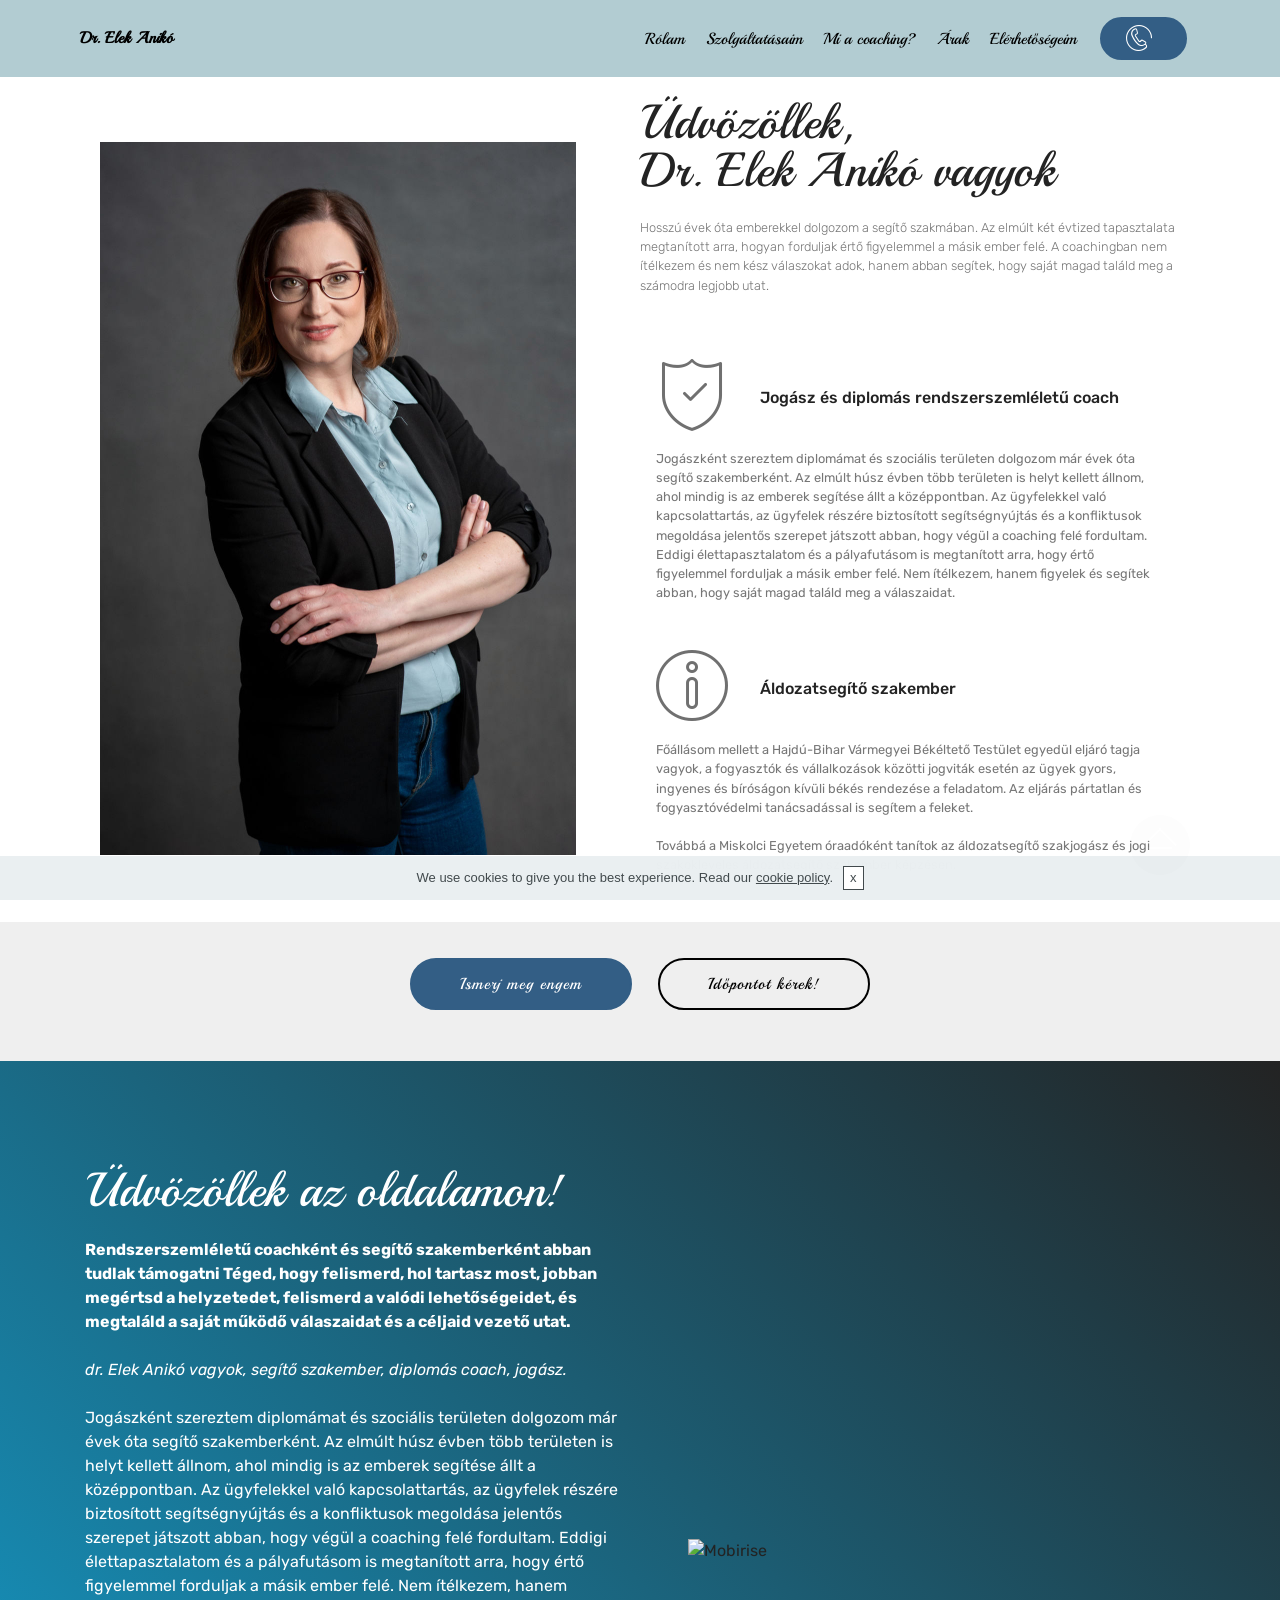
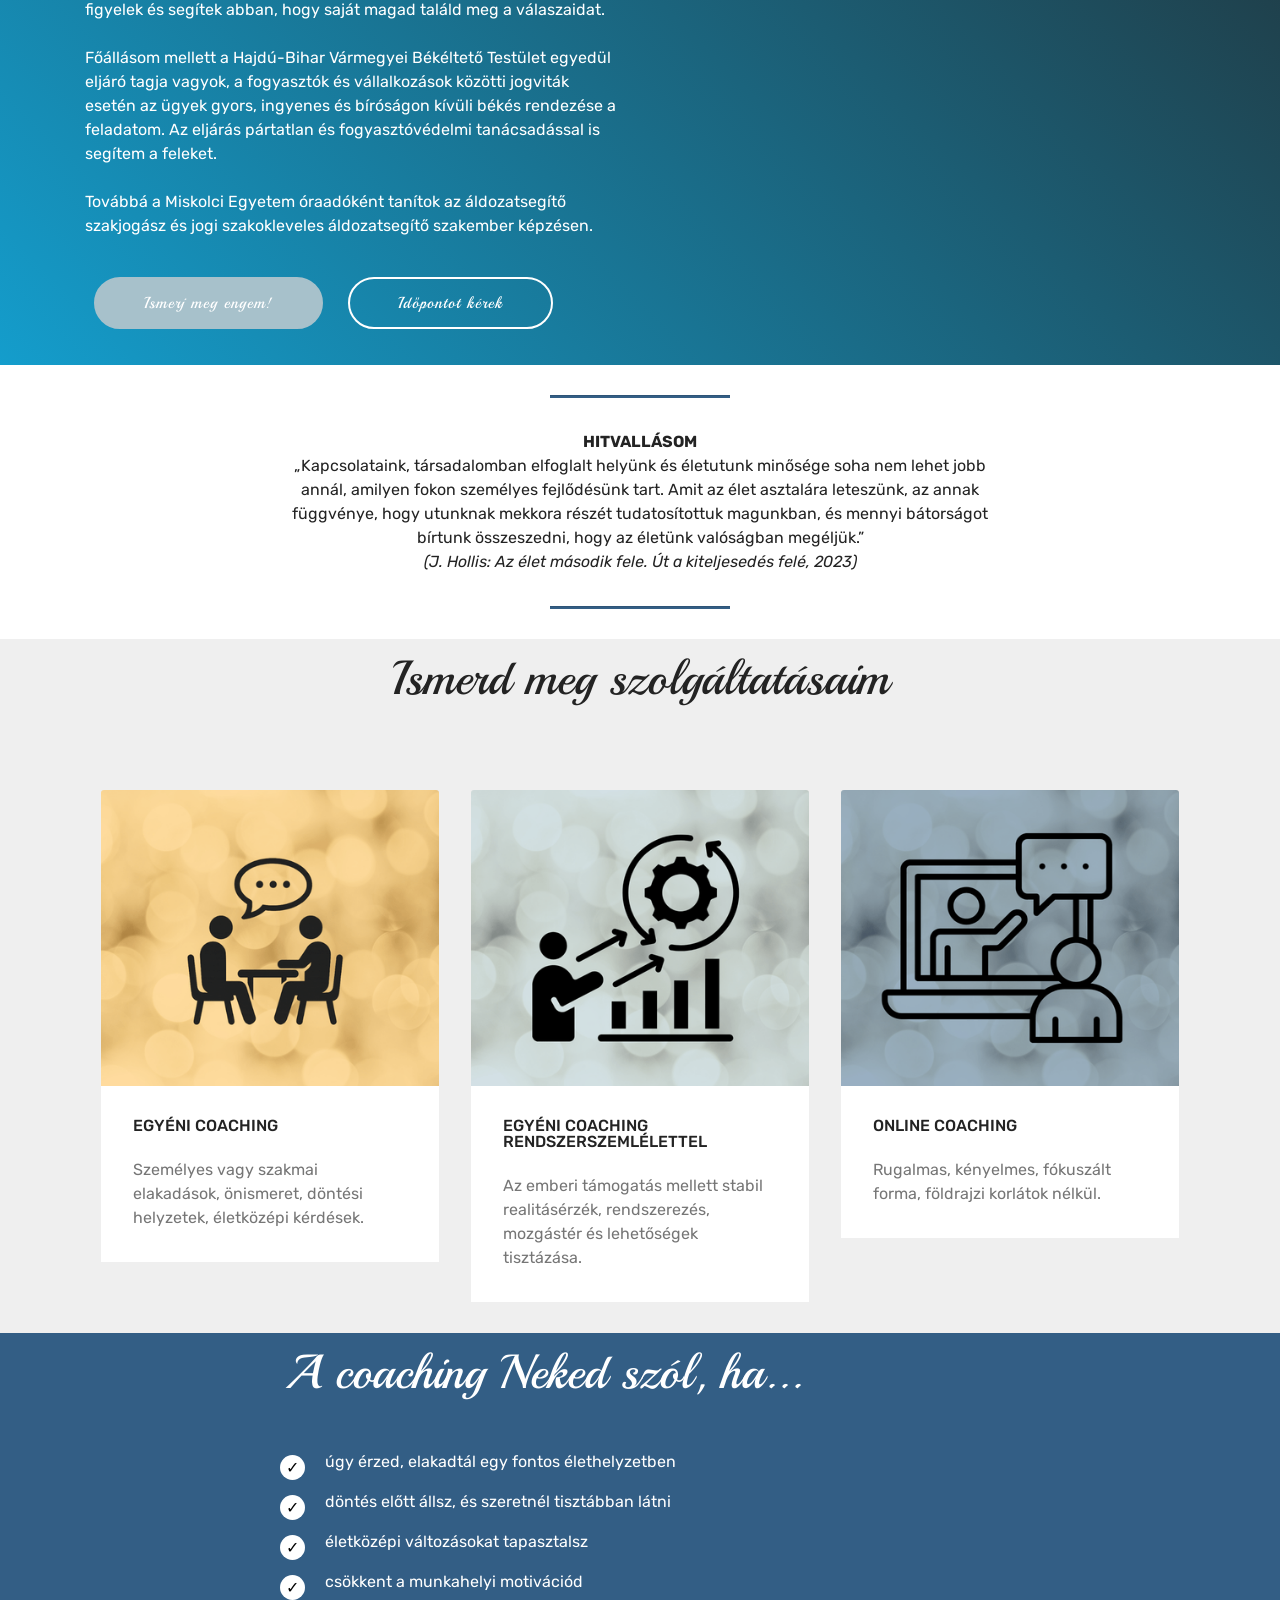
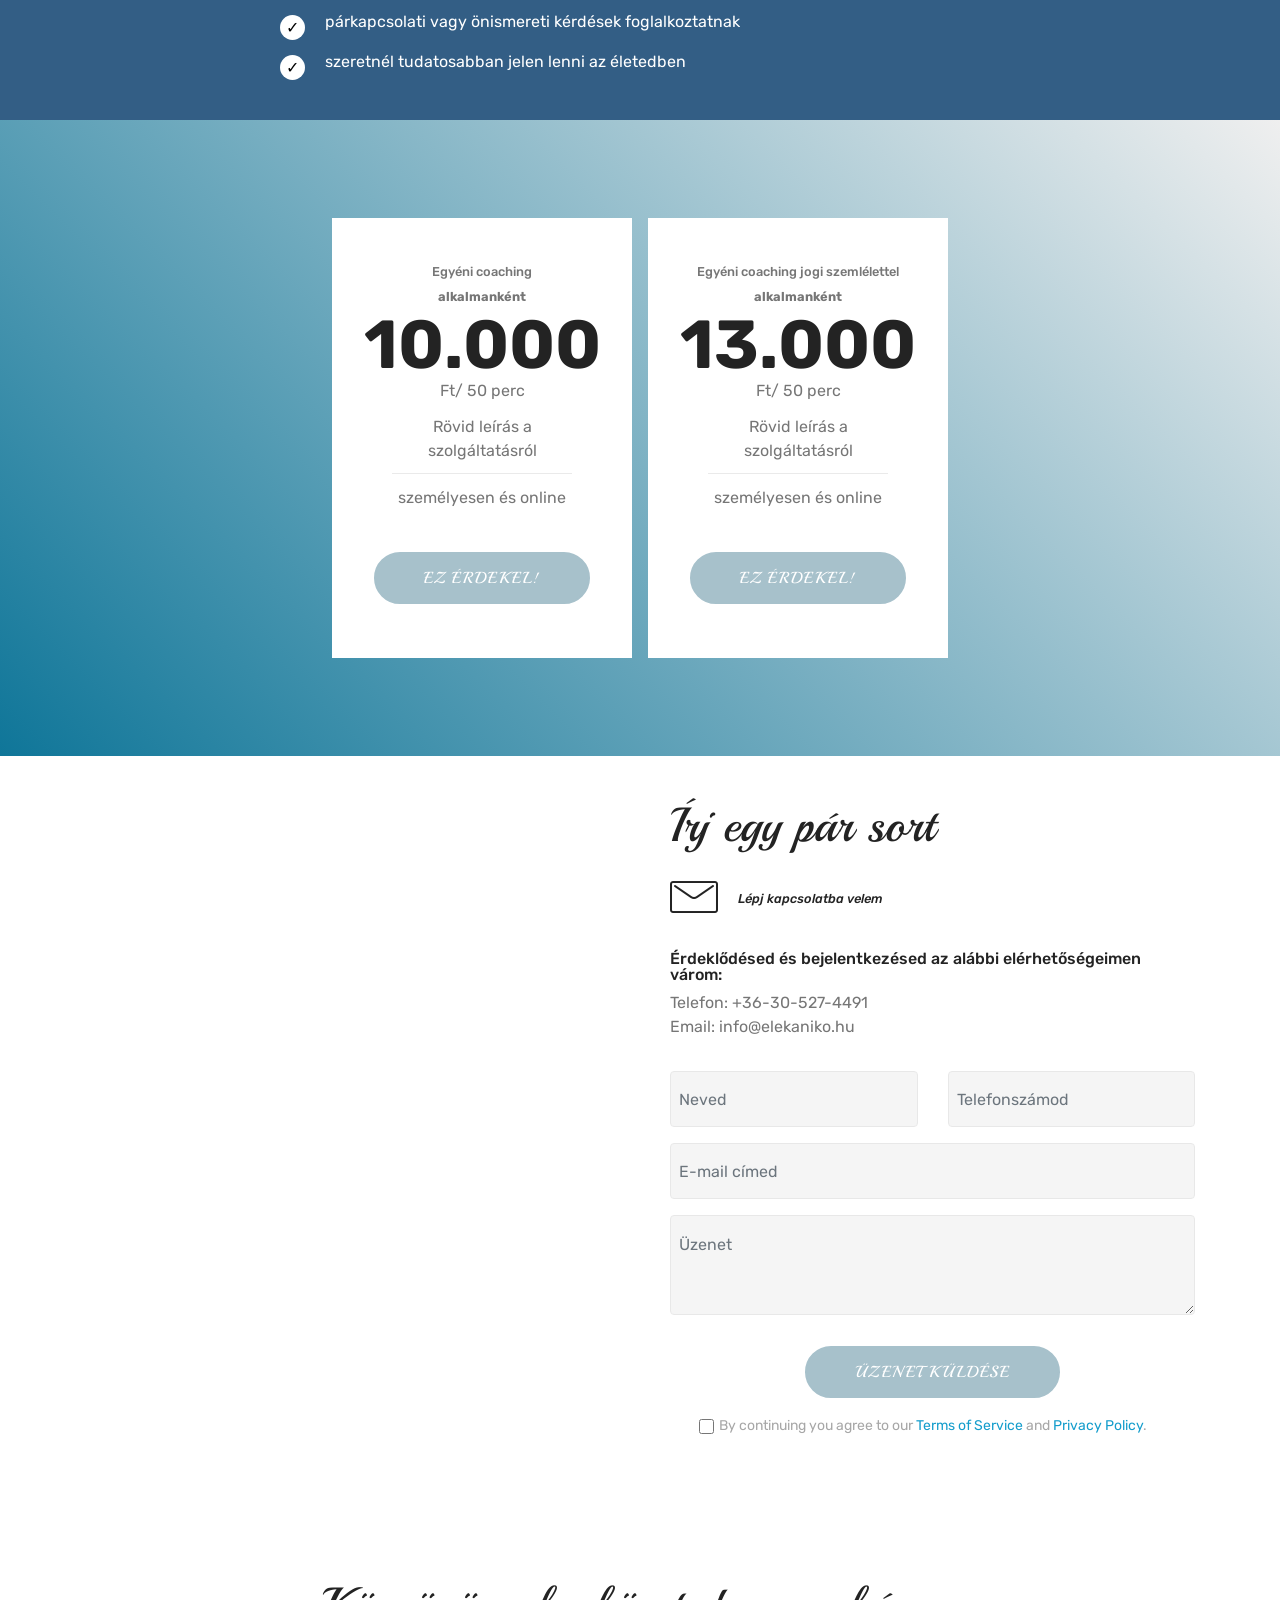
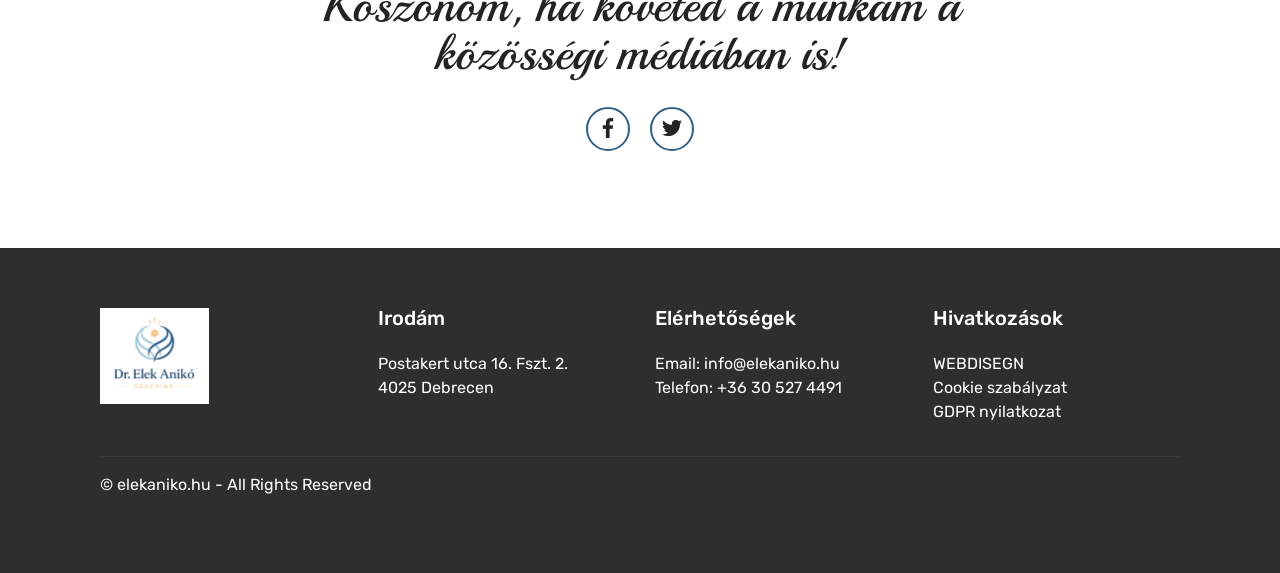
==== index.html @ d742436f "first commit" ====
<!DOCTYPE html>
<html  >
<head>
  <!-- Site made with Mobirise Website Builder v4.10.15, https://mobirise.com -->
  <meta charset="UTF-8">
  <meta http-equiv="X-UA-Compatible" content="IE=edge">
  <meta name="generator" content="Mobirise v4.10.15, mobirise.com">
  <meta name="viewport" content="width=device-width, initial-scale=1, minimum-scale=1">
  <link rel="shortcut icon" href="assets/images/egyeni-coaching-128x112.png" type="image/x-icon">
  <meta name="description" content="life coach, karrier coach, rendszerszemléletű coach, jogász">
  
  <title>www.elekaniko.hu</title>
  <link rel="stylesheet" href="assets/icon54-v2/style.css">
  <link rel="stylesheet" href="assets/web/assets/mobirise-icons/mobirise-icons.css">
  <link rel="stylesheet" href="assets/bootstrap/css/bootstrap.min.css">
  <link rel="stylesheet" href="assets/bootstrap/css/bootstrap-grid.min.css">
  <link rel="stylesheet" href="assets/bootstrap/css/bootstrap-reboot.min.css">
  <link rel="stylesheet" href="assets/gdpr-plugin/gdpr-styles.css">
  <link rel="stylesheet" href="assets/animatecss/animate.min.css">
  <link rel="stylesheet" href="assets/dropdown/css/style.css">
  <link rel="stylesheet" href="assets/tether/tether.min.css">
  <link rel="stylesheet" href="assets/socicon/css/styles.css">
  <link rel="stylesheet" href="assets/theme/css/style.css">
  <link rel="preload" as="style" href="assets/mobirise/css/mbr-additional.css"><link rel="stylesheet" href="assets/mobirise/css/mbr-additional.css" type="text/css">
  
  
  

</head>
<body>
  <section class="menu cid-vfrdISJT5y" once="menu" id="menu2-3">

    

    <nav class="navbar navbar-expand beta-menu navbar-dropdown align-items-center navbar-fixed-top navbar-toggleable-sm">
        <button class="navbar-toggler navbar-toggler-right" type="button" data-toggle="collapse" data-target="#navbarSupportedContent" aria-controls="navbarSupportedContent" aria-expanded="false" aria-label="Toggle navigation">
            <div class="hamburger">
                <span></span>
                <span></span>
                <span></span>
                <span></span>
            </div>
        </button>
        <div class="menu-logo">
            <div class="navbar-brand">
                
                <span class="navbar-caption-wrap"><a class="navbar-caption text-black display-4" href="https://mobirise.co">
                        Dr. Elek Anikó</a></span>
            </div>
        </div>
        <div class="collapse navbar-collapse" id="navbarSupportedContent">
            <ul class="navbar-nav nav-dropdown" data-app-modern-menu="true"><li class="nav-item">
                    <a class="nav-link link text-black display-4" href="https://mobirise.co"><br><br></a>
                </li><li class="nav-item">
                    <a class="nav-link link text-black display-4" href="https://mobirise.co">
                        Rólam</a>
                </li><li class="nav-item"><a class="nav-link link text-black display-4" href="https://mobirise.co">
                        Szolgáltatásaim</a></li><li class="nav-item"><a class="nav-link link text-black display-4" href="https://mobirise.co">
                        Mi a coaching?</a></li><li class="nav-item"><a class="nav-link link text-black display-4" href="https://mobirise.co">
                        Árak</a></li><li class="nav-item"><a class="nav-link link text-black display-4" href="https://mobirise.co">
                        Elérhetőségeim</a></li></ul>
            <div class="navbar-buttons mbr-section-btn"><a class="btn btn-sm btn-secondary display-2" href="tel:+36-30-527-4491"><span class="icon54-v2-telephone mbr-iconfont mbr-iconfont-btn"></span>
                    </a></div>
        </div>
    </nav>
</section>

<section class="engine"><a href="https://mobirise.info/f">easy web builder</a></section><section class="features11 cid-vfrf3mpgqq" id="features11-f">

    

    

    <div class="container">   
        <div class="col-md-12">
            <div class="media-container-row">
                <div class="mbr-figure m-auto" style="width: 50%;">
                    <img src="assets/images/dr-elek-aniko-952x1426.jpg" alt="Mobirise" title="">
                </div>
                <div class=" align-left aside-content">
                    <h2 class="mbr-title pt-2 mbr-fonts-style display-2">Üdvözöllek, <br>Dr. Elek Anikó vagyok</h2>
                    <div class="mbr-section-text">
                        <p class="mbr-text mb-5 pt-3 mbr-light mbr-fonts-style display-5">Hosszú évek óta emberekkel dolgozom a segítő szakmában. Az elmúlt két évtized tapasztalata megtanított arra, hogyan forduljak értő figyelemmel a másik ember felé. A coachingban nem ítélkezem és nem kész válaszokat adok, hanem abban segítek, hogy saját magad találd meg a számodra legjobb utat.
                        </p>
                    </div>

                    <div class="block-content">
                        <div class="card p-3 pr-3">
                            <div class="media">
                                <div class=" align-self-center card-img pb-3">
                                    <span class="mbr-iconfont mbri-protect"></span>
                                </div>     
                                <div class="media-body">
                                    <h4 class="card-title mbr-fonts-style display-7">
                                        Jogász és diplomás rendszerszemléletű coach</h4>
                                </div>
                            </div>                

                            <div class="card-box">
                                <p class="block-text mbr-fonts-style display-5">
                                   Jogászként szereztem diplomámat és szociális területen dolgozom már évek óta segítő szakemberként. Az elmúlt húsz évben több területen is helyt kellett állnom, ahol mindig is az emberek segítése állt a középpontban. Az ügyfelekkel való kapcsolattartás, az ügyfelek részére biztosított segítségnyújtás és a konfliktusok megoldása jelentős szerepet játszott abban, hogy végül a coaching felé fordultam. Eddigi élettapasztalatom és a pályafutásom is megtanított arra, hogy értő figyelemmel forduljak a másik ember felé. Nem ítélkezem, hanem figyelek és segítek abban, hogy saját magad találd meg a válaszaidat.  
                                </p>
                            </div>
                        </div>

                        <div class="card p-3 pr-3">
                            <div class="media">
                                <div class="align-self-center card-img pb-3">
                                    <span class="mbr-iconfont mbri-info"></span>
                                </div>     
                                <div class="media-body">
                                    <h4 class="card-title mbr-fonts-style display-7">
                                        Áldozatsegítő szakember</h4>
                                </div>
                            </div>                

                            <div class="card-box">
                                <p class="block-text mbr-fonts-style display-5">Főállásom mellett a Hajdú-Bihar Vármegyei Békéltető Testület egyedül eljáró tagja vagyok, a fogyasztók és vállalkozások közötti jogviták esetén az ügyek gyors, ingyenes és bíróságon kívüli békés rendezése a feladatom. Az eljárás pártatlan és fogyasztóvédelmi tanácsadással is segítem a feleket. 
<br>
<br>Továbbá a Miskolci Egyetem óraadóként tanítok az áldozatsegítő szakjogász és jogi szakokleveles áldozatsegítő szakember képzésen.&nbsp;<br></p>
                            </div>
                        </div>
                    </div>
                </div>
            </div>
        </div> 
    </div>          
</section>

<section class="mbr-section content8 cid-vfs7u28H2x" id="content8-10">

    

    <div class="container">
        <div class="media-container-row title">
            <div class="col-12 col-md-8">
                <div class="mbr-section-btn align-center"><a class="btn btn-secondary display-4" href="https://mobirise.co">Ismerj meg engem</a>
                    <a class="btn btn-black-outline display-4" href="https://mobirise.co">Időpontot kérek!</a></div>
            </div>
        </div>
    </div>
</section>

<section class="header3 cid-vfs3t8kAN5" id="header3-z">

    

    

    <div class="container">
        <div class="media-container-row">
            <div class="mbr-figure" style="width: 100%;">
                <img src="assets/images/dr.-elek-anik-coach-jogsz.svg" alt="Mobirise" title="">
            </div>

            <div class="media-content">
                <h1 class="mbr-section-title mbr-white pb-3 mbr-fonts-style display-2">Üdvözöllek az oldalamon!</h1>
                
                <div class="mbr-section-text mbr-white pb-3 ">
                    <p class="mbr-text mbr-fonts-style display-7"><strong>
                        Rendszerszemléletű coachként és segítő szakemberként abban tudlak támogatni Téged, hogy felismerd, hol tartasz most, jobban megértsd a helyzetedet, felismerd a valódi lehetőségeidet, és megtaláld a saját működő válaszaidat és a céljaid vezető utat.</strong><br><br><em>dr. Elek Anikó vagyok, segítő szakember, diplomás coach, jogász.
<br></em>
<br>Jogászként szereztem diplomámat és szociális területen dolgozom már évek óta segítő szakemberként. Az elmúlt húsz évben több területen is helyt kellett állnom, ahol mindig is az emberek segítése állt a középpontban. Az ügyfelekkel való kapcsolattartás, az ügyfelek részére biztosított segítségnyújtás és a konfliktusok megoldása jelentős szerepet játszott abban, hogy végül a coaching felé fordultam. Eddigi élettapasztalatom és a pályafutásom is megtanított arra, hogy értő figyelemmel forduljak a másik ember felé. Nem ítélkezem, hanem figyelek és segítek abban, hogy saját magad találd meg a válaszaidat. 
<br>
<br>Főállásom mellett a Hajdú-Bihar Vármegyei Békéltető Testület egyedül eljáró tagja vagyok, a fogyasztók és vállalkozások közötti jogviták esetén az ügyek gyors, ingyenes és bíróságon kívüli békés rendezése a feladatom. Az eljárás pártatlan és fogyasztóvédelmi tanácsadással is segítem a feleket. 
<br>
<br>Továbbá a Miskolci Egyetem óraadóként tanítok az áldozatsegítő szakjogász és jogi szakokleveles áldozatsegítő szakember képzésen.&nbsp;<br>
                    </p>
                </div>
                <div class="mbr-section-btn"><a class="btn btn-md btn-primary display-4" href="https://mobirise.co">Ismerj meg engem!</a>
                    <a class="btn btn-md btn-white-outline display-4" href="https://mobirise.co">Időpontot kérek</a></div>
            </div>
        </div>
    </div>

</section>

<section class="mbr-section article content9 cid-vfs8UVGAGR" id="content9-12">
    
     

    <div class="container">
        <div class="inner-container" style="width: 65%;">
            <hr class="line" style="width: 25%;">
            <div class="section-text align-center mbr-fonts-style display-7"><strong>
                    HITVALLÁSOM
                </strong><div>
</div><div>„Kapcsolataink, társadalomban elfoglalt helyünk és életutunk minősége soha nem lehet jobb annál, amilyen fokon személyes fejlődésünk tart. Amit az élet asztalára leteszünk, az annak függvénye, hogy utunknak mekkora részét tudatosítottuk magunkban, és mennyi bátorságot bírtunk összeszedni, hogy az életünk valóságban megéljük.”
</div><div>
</div><div><em>(J. Hollis: Az élet második fele. Út a kiteljesedés felé, 2023)</em></div></div>
            <hr class="line" style="width: 25%;">
        </div>
        </div>
</section>

<section class="features18 popup-btn-cards cid-vfrOnKgKsA" id="features18-x">

    

    
    <div class="container">
        <h2 class="mbr-section-title pb-3 align-center mbr-fonts-style display-2">Ismerd meg szolgáltatásaim</h2>
        
        <div class="media-container-row pt-5 ">
            <div class="card p-3 col-12 col-md-6 col-lg-4">
                <div class="card-wrapper ">
                    <div class="card-img">
                        <div class="mbr-overlay"></div>
                        <div class="mbr-section-btn text-center"><a href="page1.html" class="btn btn-primary display-4">Tudj meg többet</a></div>
                        <img src="assets/images/egyeni-coaching-400x350.png" alt="Mobirise" title="">
                    </div>
                    <div class="card-box">
                        <h4 class="card-title mbr-fonts-style display-7">EGYÉNI COACHING</h4>
                        <p class="mbr-text mbr-fonts-style align-left display-7">
                            Személyes vagy szakmai elakadások, önismeret, döntési helyzetek, életközépi kérdések. 
                        </p>
                    </div>
                </div>
            </div>
            <div class="card p-3 col-12 col-md-6 col-lg-4">
                <div class="card-wrapper">
                    <div class="card-img">
                        <div class="mbr-overlay"></div>
                        <div class="mbr-section-btn text-center">
                            <a href="https://mobirise.co" class="btn btn-primary display-4">Tudj meg többet</a>
                        </div>
                        <img src="assets/images/system-coaching-400x350.png" alt="Mobirise" title="">
                    </div>
                    <div class="card-box">
                        <h4 class="card-title mbr-fonts-style display-7">EGYÉNI COACHING RENDSZERSZEMLÉLETTEL&nbsp;</h4>
                        <p class="mbr-text mbr-fonts-style display-7">
                           Az emberi támogatás mellett stabil realitásérzék, rendszerezés, mozgástér és lehetőségek tisztázása.
                        </p>
                    </div>
                </div>
            </div>

            <div class="card p-3 col-12 col-md-6 col-lg-4">
                <div class="card-wrapper">
                    <div class="card-img">
                        <div class="mbr-overlay"></div>
                        <div class="mbr-section-btn text-center">
                            <a href="https://mobirise.co" class="btn btn-primary display-4">Tudj meg többet</a>
                        </div>
                        <img src="assets/images/online-coaching-400x350.png" alt="Mobirise" title="">
                    </div>
                    <div class="card-box">
                        <h4 class="card-title mbr-fonts-style display-7">ONLINE COACHING</h4>
                        <p class="mbr-text mbr-fonts-style display-7">
                            Rugalmas, kényelmes, fókuszált forma, földrajzi korlátok nélkül. 
                        </p>
                    </div>
                </div>
            </div>

            
        </div>
    </div>
</section>

<section class="mbr-section content4 cid-vfsajFL48I" id="content4-13">

    

    <div class="container">
        <div class="media-container-row">
            <div class="title col-12 col-md-8">
                <h2 class="align-center pb-3 mbr-fonts-style display-2">A coaching Neked szól, ha...</h2>
                
                
            </div>
        </div>
    </div>
</section>

<section class="mbr-section article content12 cid-vfsbaJ1T2r" id="content12-14">
     

    <div class="container">
        <div class="media-container-row">
            <div class="mbr-text counter-container col-12 col-md-8 mbr-fonts-style display-7">
                <ul>
                    <li>úgy érzed, elakadtál egy fontos élethelyzetben</li><li>döntés előtt állsz, és szeretnél tisztábban látni</li><li>életközépi változásokat tapasztalsz</li><li>csökkent a munkahelyi motivációd</li><li>párkapcsolati vagy önismereti kérdések foglalkoztatnak</li><li>szeretnél tudatosabban jelen lenni az életedben</li>
                </ul>
            </div>
        </div>
    </div>
</section>

<section class="pricing-table1 cid-vfsGHmpFKN" id="pricing-tables1-1b">

    

    
    <div class="container">
        <div class="media-container-row">

            <div class="plan col-12 mx-2 my-2 justify-content-center col-lg-6">
                <div class="plan-header text-center pt-5">
                    <h3 class="plan-title mbr-fonts-style display-5">
                        Egyéni coaching</h3>
                    <div class="plan-price">
                        <span class="price-value mbr-fonts-style display-5">alkalmanként</span>
                        <span class="price-figure mbr-fonts-style display-1">
                              10.000</span>
                        <small class="price-term mbr-fonts-style display-7">
                            <br>Ft/ 50 perc</small>
                    </div>
                </div>
                <div class="plan-body pb-5">
                    <div class="plan-list align-center">
                        <ul class="list-group list-group-flush mbr-fonts-style display-7">
                            <li class="list-group-item">
                                Rövid leírás a szolgáltatásról</li>
                            <li class="list-group-item">
                                személyesen és online</li>
                        </ul>
                    </div>
                    <div class="mbr-section-btn text-center pt-4"><a href="https://mobirise.co" class="btn btn-primary display-4">EZ ÉRDEKEL!</a></div>
                </div>
            </div>

            <div class="plan col-12 mx-2 my-2 justify-content-center col-lg-6">
                <div class="plan-header text-center pt-5">
                    <h3 class="plan-title mbr-fonts-style display-5">
                        Egyéni coaching jogi szemlélettel</h3>
                    <div class="plan-price">
                        <span class="price-value mbr-fonts-style display-5">alkalmanként</span>
                        <span class="price-figure mbr-fonts-style display-1">
                            13.000</span>
                        <small class="price-term mbr-fonts-style display-7"><br>Ft/ 50 perc</small>
                    </div>
                </div>
                <div class="plan-body pb-5">
                    <div class="plan-list align-center">
                        <ul class="list-group list-group-flush mbr-fonts-style display-7">
                            <li class="list-group-item">
                                Rövid leírás a szolgáltatásról</li>
                            <li class="list-group-item">
                                személyesen és online</li>
                        </ul>
                    </div>
                    <div class="mbr-section-btn text-center pt-4"><a href="https://mobirise.co" class="btn btn-primary display-4">EZ ÉRDEKEL!</a></div>
                </div>
            </div>

            

            
        </div>
    </div>
</section>

<section class="mbr-section form4 cid-vfrfM1cziv" id="form4-r">

    

    
    <div class="container">
        <div class="row">
            <div class="col-md-6">
                <div class="google-map"><iframe frameborder="0" style="border:0" src="https://www.google.com/maps/embed?pb=!1m18!1m12!1m3!1d2694.3012434496227!2d21.612542812417534!3d47.52299789362611!2m3!1f0!2f0!3f0!3m2!1i1024!2i768!4f13.1!3m3!1m2!1s0x47470e139f26c937%3A0x5965a7c379d42095!2sDebrecen%2C%20Postakert%20u.%2016a%2C%204025!5e0!3m2!1shu!2shu!4v1774967923900!5m2!1shu!2shu" allowfullscreen=""></iframe></div>
            </div>
            <div class="col-md-6">
                <h2 class="pb-3 align-left mbr-fonts-style display-2">
                    Írj egy pár sort
                </h2>
                <div>
                    <div class="icon-block pb-3 align-left">
                        <span class="icon-block__icon">
                            <span class="mbri-letter mbr-iconfont"></span>
                        </span>
                        <h4 class="icon-block__title align-left mbr-fonts-style display-5">
                            Lépj kapcsolatba velem &nbsp; &nbsp; &nbsp; &nbsp; &nbsp; &nbsp; &nbsp; &nbsp; &nbsp; &nbsp; &nbsp; &nbsp;&nbsp;</h4>
                    </div>
                    <div class="icon-contacts pb-3">
                        <h5 class="align-left mbr-fonts-style display-7">Érdeklődésed és bejelentkezésed az alábbi elérhetőségeimen várom:</h5>
                        <p class="mbr-text align-left mbr-fonts-style display-7">
                            Telefon: +36-30-527-4491&nbsp;<br>
                            Email: info@elekaniko.hu</p>
                    </div>
                </div>
                <div data-form-type="formoid">
                    <!---Formbuilder Form--->
                    <form action="https://mobirise.com/" method="POST" class="mbr-form form-with-styler" data-form-title="Mobirise Form"><input type="hidden" name="email" data-form-email="true" value="ol4MzI8CJ/5xv1/kJdVGwoC+BcCW0S0XkqpMmBOMec/z/svAzNzjsTwS+yl8UzGaJBclAlDud7TNBzdCUQhgJruNqYlLHTMD4OsUx5kRZd5x5hMwZw7jX3zZxjmZLkYa.z7zmTPTA/TLiXbrD+4xmhhr8dA3QBdk7KFdRonGeNfBJwbhguDzkdn2Mc6cEYkZiiwrqIaYeY/a6SKOZb1zu2vJe+PtYkS4VOG+5wFWisiNE1RAISM7IVk7S0y5g4GIy">
                        <div class="row">
                            <div hidden="hidden" data-form-alert="" class="alert alert-success col-12">Kedves Érdeklődő!

Üzeneted ezúton is köszönöm, melyre 1 munkanapon belül válaszolok!

Üdvözlettel:

Dr. Elek Anikó
coach és jogász</div>
                            <div hidden="hidden" data-form-alert-danger="" class="alert alert-danger col-12">
                            </div>
                        </div>
                        <div class="dragArea row">
                            <div class="col-md-6  form-group" data-for="name">
                                <input type="text" name="name" placeholder="Neved" data-form-field="Name" required="required" class="form-control input display-7" id="name-form4-r">
                            </div>
                            <div class="col-md-6  form-group" data-for="phone">
                                <input type="text" name="phone" placeholder="Telefonszámod" data-form-field="Phone" required="required" class="form-control input display-7" id="phone-form4-r">
                            </div>
                            <div data-for="email" class="col-md-12  form-group">
                                <input type="text" name="email" placeholder="E-mail címed" data-form-field="Email" class="form-control input display-7" required="required" id="email-form4-r">
                            </div>
                            <div data-for="message" class="col-md-12  form-group">
                                <textarea name="message" placeholder="Üzenet" data-form-field="Message" class="form-control input display-7" id="message-form4-r"></textarea>
                            </div>
                            <div class="col-md-12 input-group-btn  mt-2 align-center">
                                <button type="submit" class="btn btn-primary btn-form display-4">ÜZENET KÜLDÉSE</button>
                            </div>
                        </div>
                    <span class="gdpr-block">
<label>
<span class="textGDPR" style="color: #a7a7a7"><input type="checkbox" name="gdpr" id="gdpr-form4-r" required="">By continuing you agree to our <a style="color: #149dcc; text-decoration: none;" href="terms.html">Terms of Service</a> and <a style="color: #149dcc; text-decoration: none;" href="policy.html">Privacy Policy</a>.</span>
</label>
</span></form><!---Formbuilder Form--->
                </div>
            </div>
        </div>
    </div>
</section>

<section class="cid-vfrfYonz0I" id="social-buttons1-s">
    
    

    

    <div class="container">
        <div class="media-container-row">
            <div class="col-md-8 align-center">
                <h2 class="pb-3 mbr-section-title mbr-fonts-style display-2">
                    Köszönöm, ha követed a munkám a közösségi médiában is!</h2>
                <div>
                    <div class="mbr-social-likes" data-counters="false">
                        <span class="btn btn-social facebook mx-2" title="Facebook megosztás linkje">
                            <i class="socicon socicon-facebook"></i>
                        </span>
                        <span class="btn btn-social twitter mx-2" title="Twitter megosztás linkje">
                            <i class="socicon socicon-twitter"></i>
                        </span>
                        
                        
                    </div>
                </div>
            </div>
        </div>
    </div>
</section>

<section class="cid-vfrgbpNtX9" id="footer1-v">

    

    

    <div class="container">
        <div class="media-container-row content text-white">
            <div class="col-12 col-md-3">
                <div class="media-wrap">
                    <a href="https://mobirise.co/">
                        <img src="assets/images/coaching-logo-220x193.png" alt="Mobirise" title="">
                    </a>
                </div>
            </div>
            <div class="col-12 col-md-3 mbr-fonts-style display-7">
                <h5 class="pb-3">
                    Irodám</h5>
                <p class="mbr-text">Postakert utca 16. Fszt. 2.<br>4025 Debrecen</p>
            </div>
            <div class="col-12 col-md-3 mbr-fonts-style display-7">
                <h5 class="pb-3">
                    Elérhetőségek
                </h5>
                <p class="mbr-text">
                    Email: info@elekaniko.hu&nbsp;<br>Telefon: +36 30 527 4491<br><br></p>
            </div>
            <div class="col-12 col-md-3 mbr-fonts-style display-7">
                <h5 class="pb-3">
                    Hivatkozások
                </h5>
                <p class="mbr-text">WEBDISEGN&nbsp;<br>Cookie szabályzat&nbsp;<br>GDPR nyilatkozat</p>
            </div>
        </div>
        <div class="footer-lower">
            <div class="media-container-row">
                <div class="col-sm-12">
                    <hr>
                </div>
            </div>
            <div class="media-container-row mbr-white">
                <div class="col-sm-6 copyright">
                    <p class="mbr-text mbr-fonts-style display-7">
                        © elekaniko.hu - All Rights Reserved
                    </p>
                </div>
                <div class="col-md-6">
                    
                </div>
            </div>
        </div>
    </div>
</section>


  <script src="assets/web/assets/jquery/jquery.min.js"></script>
  <script src="assets/popper/popper.min.js"></script>
  <script src="assets/bootstrap/js/bootstrap.min.js"></script>
  <script src="assets/smoothscroll/smooth-scroll.js"></script>
  <script src="assets/cookies-alert-plugin/cookies-alert-core.js"></script>
  <script src="assets/cookies-alert-plugin/cookies-alert-script.js"></script>
  <script src="assets/viewportchecker/jquery.viewportchecker.js"></script>
  <script src="assets/dropdown/js/nav-dropdown.js"></script>
  <script src="assets/dropdown/js/navbar-dropdown.js"></script>
  <script src="assets/touchswipe/jquery.touch-swipe.min.js"></script>
  <script src="assets/mbr-popup-btns/mbr-popup-btns.js"></script>
  <script src="assets/sociallikes/social-likes.js"></script>
  <script src="assets/tether/tether.min.js"></script>
  <script src="assets/theme/js/script.js"></script>
  <script src="assets/formoid/formoid.min.js"></script>
  
  
 <div id="scrollToTop" class="scrollToTop mbr-arrow-up"><a style="text-align: center;"><i class="mbr-arrow-up-icon mbr-arrow-up-icon-cm cm-icon cm-icon-smallarrow-up"></i></a></div>
    <input name="animation" type="hidden">
  <input name="cookieData" type="hidden" data-cookie-colorText='#424a4d' data-cookie-colorBg='rgba(234, 239, 241, 0.99)' data-cookie-colorButton='#ffffff' data-cookie-colorLink='#424a4d' data-cookie-underlineLink='true' data-cookie-text="We use cookies to give you the best experience. Read our <a href='privacy.html'>cookie policy</a>.">
  
</body>
</html>
---- assets/icon54-v2/style.css ----
@font-face {
    font-family: 'icon54-v2';
    src: url('fonts/icon54-v2.eot?3tvhdh');
    src: url('fonts/icon54-v2.eot?3tvhdh#iefix') format('embedded-opentype'),
        url('fonts/icon54-v2.ttf?3tvhdh') format('truetype'),
        url('fonts/icon54-v2.woff?3tvhdh') format('woff'),
        url('fonts/icon54-v2.svg?3tvhdh#icon54-v2') format('svg');
    font-weight: normal;
    font-style: normal;
}

[class^='icon54-v2-'],
[class*=' icon54-v2-'] {
    /* use !important to prevent issues with browser extensions that change fonts */
    font-family: 'icon54-v2' !important;
    speak: none;
    font-style: normal;
    font-weight: normal;
    font-variant: normal;
    text-transform: none;
    line-height: 1;

    /* Better Font Rendering =========== */
    -webkit-font-smoothing: antialiased;
    -moz-osx-font-smoothing: grayscale;
}

.icon54-v2-israel::before {
    content: '\e900';
}
.icon54-v2-year-aniversary-23::before {
    content: '\e901';
}
.icon54-v2-year-aniversary3::before {
    content: '\e902';
}
.icon54-v2-st-place::before {
    content: '\e903';
}
.icon54-v2-nd-place::before {
    content: '\e904';
}
.icon54-v2-rd-place::before {
    content: '\e905';
}
.icon54-v2-stars::before {
    content: '\e906';
}
.icon54-v2-year-aniversary-2::before {
    content: '\e907';
}
.icon54-v2-year-aniversary::before {
    content: '\e908';
}
.icon54-v2-year-aniversary-22::before {
    content: '\e909';
}
.icon54-v2-year-aniversary2::before {
    content: '\e90a';
}
.icon54-v2-accessibility::before {
    content: '\e90b';
}
.icon54-v2-acorn::before {
    content: '\e90c';
}
.icon54-v2-add-app::before {
    content: '\e90d';
}
.icon54-v2-add-award-badge::before {
    content: '\e90e';
}
.icon54-v2-add-heart::before {
    content: '\e90f';
}
.icon54-v2-add-rating::before {
    content: '\e910';
}
.icon54-v2-addon::before {
    content: '\e911';
}
.icon54-v2-air-balloon::before {
    content: '\e912';
}
.icon54-v2-air-condition::before {
    content: '\e913';
}
.icon54-v2-airplane::before {
    content: '\e914';
}
.icon54-v2-airport::before {
    content: '\e915';
}
.icon54-v2-allert-app::before {
    content: '\e916';
}
.icon54-v2-allow-copying::before {
    content: '\e917';
}
.icon54-v2-allow-redistribution::before {
    content: '\e918';
}
.icon54-v2-almond::before {
    content: '\e919';
}
.icon54-v2-analitics::before {
    content: '\e91a';
}
.icon54-v2-ananas::before {
    content: '\e91b';
}
.icon54-v2-anchor::before {
    content: '\e91c';
}
.icon54-v2-angle-ruler::before {
    content: '\e91d';
}
.icon54-v2-app-1::before {
    content: '\e91e';
}
.icon54-v2-app-2::before {
    content: '\e91f';
}
.icon54-v2-app-error::before {
    content: '\e920';
}
.icon54-v2-app-settings::before {
    content: '\e921';
}
.icon54-v2-app-tile-task::before {
    content: '\e922';
}
.icon54-v2-app-window::before {
    content: '\e923';
}
.icon54-v2-apple::before {
    content: '\e924';
}
.icon54-v2-application-user::before {
    content: '\e925';
}
.icon54-v2-application::before {
    content: '\e926';
}
.icon54-v2-arc-de-triomphe::before {
    content: '\e927';
}
.icon54-v2-architecture::before {
    content: '\e928';
}
.icon54-v2-arrived::before {
    content: '\e929';
}
.icon54-v2-arriving::before {
    content: '\e92a';
}
.icon54-v2-artichoke::before {
    content: '\e92b';
}
.icon54-v2-asparagus::before {
    content: '\e92c';
}
.icon54-v2-attach-app::before {
    content: '\e92d';
}
.icon54-v2-attention::before {
    content: '\e92e';
}
.icon54-v2-avocado::before {
    content: '\e92f';
}
.icon54-v2-award-1::before {
    content: '\e930';
}
.icon54-v2-award-2::before {
    content: '\e931';
}
.icon54-v2-award-badge-shopping::before {
    content: '\e932';
}
.icon54-v2-award-stamp-2::before {
    content: '\e933';
}
.icon54-v2-award-stamp::before {
    content: '\e934';
}
.icon54-v2-axe::before {
    content: '\e935';
}
.icon54-v2-badge-star::before {
    content: '\e936';
}
.icon54-v2-bag-conveyer::before {
    content: '\e937';
}
.icon54-v2-bag-weight::before {
    content: '\e938';
}
.icon54-v2-bag::before {
    content: '\e939';
}
.icon54-v2-bakelite::before {
    content: '\e93a';
}
.icon54-v2-ball::before {
    content: '\e93b';
}
.icon54-v2-banana::before {
    content: '\e93c';
}
.icon54-v2-bank-1::before {
    content: '\e93d';
}
.icon54-v2-bank-2::before {
    content: '\e93e';
}
.icon54-v2-barber-shop::before {
    content: '\e93f';
}
.icon54-v2-barber\'s-razor::before {
 content: '\e940';

}
.icon54-v2-barcode-app::before {
    content: '\e941';
}
.icon54-v2-barn::before {
    content: '\e942';
}
.icon54-v2-barrow::before {
    content: '\e943';
}
.icon54-v2-basketball-cup::before {
    content: '\e944';
}
.icon54-v2-beard-1::before {
    content: '\e945';
}
.icon54-v2-beard-2::before {
    content: '\e946';
}
.icon54-v2-beard-3::before {
    content: '\e947';
}
.icon54-v2-beard-4::before {
    content: '\e948';
}
.icon54-v2-berlin-tv-tower::before {
    content: '\e949';
}
.icon54-v2-bicycle-1::before {
    content: '\e94a';
}
.icon54-v2-bicycle-2::before {
    content: '\e94b';
}
.icon54-v2-big-ben::before {
    content: '\e94c';
}
.icon54-v2-binar-code-2::before {
    content: '\e94d';
}
.icon54-v2-binar-code::before {
    content: '\e94e';
}
.icon54-v2-bishop-1::before {
    content: '\e94f';
}
.icon54-v2-bishop-2::before {
    content: '\e950';
}
.icon54-v2-bitcoin-app::before {
    content: '\e951';
}
.icon54-v2-blueberries::before {
    content: '\e952';
}
.icon54-v2-bologna::before {
    content: '\e953';
}
.icon54-v2-booklet-female-1::before {
    content: '\e954';
}
.icon54-v2-booklet-female-2::before {
    content: '\e955';
}
.icon54-v2-booklet-male-1::before {
    content: '\e956';
}
.icon54-v2-booklet-male-2::before {
    content: '\e957';
}
.icon54-v2-bookmark-app::before {
    content: '\e958';
}
.icon54-v2-bow-1::before {
    content: '\e959';
}
.icon54-v2-bow-2::before {
    content: '\e95a';
}
.icon54-v2-brick::before {
    content: '\e95b';
}
.icon54-v2-bridge-1::before {
    content: '\e95c';
}
.icon54-v2-bridge-2::before {
    content: '\e95d';
}
.icon54-v2-broccoli::before {
    content: '\e95e';
}
.icon54-v2-bucket::before {
    content: '\e95f';
}
.icon54-v2-bug-fix::before {
    content: '\e960';
}
.icon54-v2-bug::before {
    content: '\e961';
}
.icon54-v2-bulldozer::before {
    content: '\e962';
}
.icon54-v2-burj-khalifa-dubai::before {
    content: '\e963';
}
.icon54-v2-bus-station::before {
    content: '\e964';
}
.icon54-v2-c-plus-plus-1::before {
    content: '\e965';
}
.icon54-v2-c-plus-plus-2::before {
    content: '\e966';
}
.icon54-v2-cabbage::before {
    content: '\e967';
}
.icon54-v2-calippers::before {
    content: '\e968';
}
.icon54-v2-camera::before {
    content: '\e969';
}
.icon54-v2-caravan::before {
    content: '\e96a';
}
.icon54-v2-carrot::before {
    content: '\e96b';
}
.icon54-v2-cashew::before {
    content: '\e96c';
}
.icon54-v2-castle::before {
    content: '\e96d';
}
.icon54-v2-castte::before {
    content: '\e96e';
}
.icon54-v2-cement-trovel::before {
    content: '\e96f';
}
.icon54-v2-cemetery::before {
    content: '\e970';
}
.icon54-v2-central-television-beijing::before {
    content: '\e971';
}
.icon54-v2-chain-sawe::before {
    content: '\e972';
}
.icon54-v2-chat-app::before {
    content: '\e973';
}
.icon54-v2-cherry-tomato::before {
    content: '\e974';
}
.icon54-v2-cherry::before {
    content: '\e975';
}
.icon54-v2-chess-board::before {
    content: '\e976';
}
.icon54-v2-chess-clock::before {
    content: '\e977';
}
.icon54-v2-chili::before {
    content: '\e978';
}
.icon54-v2-chinese-lettuce::before {
    content: '\e979';
}
.icon54-v2-church-1::before {
    content: '\e97a';
}
.icon54-v2-church-2::before {
    content: '\e97b';
}
.icon54-v2-circle-star::before {
    content: '\e97c';
}
.icon54-v2-clean-code::before {
    content: '\e97d';
}
.icon54-v2-clear-rating::before {
    content: '\e97e';
}
.icon54-v2-clipboard::before {
    content: '\e97f';
}
.icon54-v2-cloud-app::before {
    content: '\e980';
}
.icon54-v2-clove::before {
    content: '\e981';
}
.icon54-v2-cocktail::before {
    content: '\e982';
}
.icon54-v2-cocoa-pod::before {
    content: '\e983';
}
.icon54-v2-coconut::before {
    content: '\e984';
}
.icon54-v2-code-1::before {
    content: '\e985';
}
.icon54-v2-code-2::before {
    content: '\e986';
}
.icon54-v2-code-doc::before {
    content: '\e987';
}
.icon54-v2-colosseum::before {
    content: '\e988';
}
.icon54-v2-comb-1::before {
    content: '\e989';
}
.icon54-v2-comb-2::before {
    content: '\e98a';
}
.icon54-v2-compass::before {
    content: '\e98b';
}
.icon54-v2-computer-app::before {
    content: '\e98c';
}
.icon54-v2-computer-user::before {
    content: '\e98d';
}
.icon54-v2-connecting-users::before {
    content: '\e98e';
}
.icon54-v2-content-view::before {
    content: '\e98f';
}
.icon54-v2-cop-badge::before {
    content: '\e990';
}
.icon54-v2-copyright-app::before {
    content: '\e991';
}
.icon54-v2-copyright-doc::before {
    content: '\e992';
}
.icon54-v2-copyright::before {
    content: '\e993';
}
.icon54-v2-crain-hook::before {
    content: '\e994';
}
.icon54-v2-crain::before {
    content: '\e995';
}
.icon54-v2-creative-commun-doc::before {
    content: '\e996';
}
.icon54-v2-creative-commun::before {
    content: '\e997';
}
.icon54-v2-css-2::before {
    content: '\e998';
}
.icon54-v2-css-3::before {
    content: '\e999';
}
.icon54-v2-css1::before {
    content: '\e99a';
}
.icon54-v2-cup-2::before {
    content: '\e99b';
}
.icon54-v2-cup-3::before {
    content: '\e99c';
}
.icon54-v2-cut::before {
    content: '\e99d';
}
.icon54-v2-cutlery::before {
    content: '\e99e';
}
.icon54-v2-cutter::before {
    content: '\e99f';
}
.icon54-v2-database::before {
    content: '\e9a0';
}
.icon54-v2-deer::before {
    content: '\e9a1';
}
.icon54-v2-departed::before {
    content: '\e9a2';
}
.icon54-v2-departing::before {
    content: '\e9a3';
}
.icon54-v2-detail-view::before {
    content: '\e9a4';
}
.icon54-v2-detailes-pane::before {
    content: '\e9a5';
}
.icon54-v2-diploma::before {
    content: '\e9a6';
}
.icon54-v2-disabled-man::before {
    content: '\e9a7';
}
.icon54-v2-disc-cutter::before {
    content: '\e9a8';
}
.icon54-v2-discount-sticker::before {
    content: '\e9a9';
}
.icon54-v2-dislike::before {
    content: '\e9aa';
}
.icon54-v2-dismiss-app::before {
    content: '\e9ab';
}
.icon54-v2-dismiss-award-badge::before {
    content: '\e9ac';
}
.icon54-v2-dismiss-heart::before {
    content: '\e9ad';
}
.icon54-v2-dismiss-rating::before {
    content: '\e9ae';
}
.icon54-v2-diving-goggles::before {
    content: '\e9af';
}
.icon54-v2-dog-tag::before {
    content: '\e9b0';
}
.icon54-v2-dollar-app::before {
    content: '\e9b1';
}
.icon54-v2-done-app::before {
    content: '\e9b2';
}
.icon54-v2-done-award-badge::before {
    content: '\e9b3';
}
.icon54-v2-done-heart::before {
    content: '\e9b4';
}
.icon54-v2-done-rating::before {
    content: '\e9b5';
}
.icon54-v2-door::before {
    content: '\e9b6';
}
.icon54-v2-download-app::before {
    content: '\e9b7';
}
.icon54-v2-download::before {
    content: '\e9b8';
}
.icon54-v2-drag-and-drop::before {
    content: '\e9b9';
}
.icon54-v2-drilling-machine-2::before {
    content: '\e9ba';
}
.icon54-v2-drilling-machine::before {
    content: '\e9bb';
}
.icon54-v2-drive-app::before {
    content: '\e9bc';
}
.icon54-v2-driver-licence-female::before {
    content: '\e9bd';
}
.icon54-v2-driver-license-male::before {
    content: '\e9be';
}
.icon54-v2-dropbox-app::before {
    content: '\e9bf';
}
.icon54-v2-dubai::before {
    content: '\e9c0';
}
.icon54-v2-durian::before {
    content: '\e9c1';
}
.icon54-v2-earth-map::before {
    content: '\e9c2';
}
.icon54-v2-easter-island::before {
    content: '\e9c3';
}
.icon54-v2-eat-heart::before {
    content: '\e9c4';
}
.icon54-v2-eating-award-badge::before {
    content: '\e9c5';
}
.icon54-v2-edit-app::before {
    content: '\e9c6';
}
.icon54-v2-eggplant::before {
    content: '\e9c7';
}
.icon54-v2-egypt-pyramid::before {
    content: '\e9c8';
}
.icon54-v2-eiffel-tower::before {
    content: '\e9c9';
}
.icon54-v2-elevator::before {
    content: '\e9ca';
}
.icon54-v2-email-app-1::before {
    content: '\e9cb';
}
.icon54-v2-email-app-2::before {
    content: '\e9cc';
}
.icon54-v2-empire-state-building::before {
    content: '\e9cd';
}
.icon54-v2-empty-star::before {
    content: '\e9ce';
}
.icon54-v2-equalizer::before {
    content: '\e9cf';
}
.icon54-v2-escalator-down::before {
    content: '\e9d0';
}
.icon54-v2-escalator-up::before {
    content: '\e9d1';
}
.icon54-v2-euro-app::before {
    content: '\e9d2';
}
.icon54-v2-exhibition::before {
    content: '\e9d3';
}
.icon54-v2-exit-full-screen::before {
    content: '\e9d4';
}
.icon54-v2-exit::before {
    content: '\e9d5';
}
.icon54-v2-factory::before {
    content: '\e9d6';
}
.icon54-v2-favorite-app-1::before {
    content: '\e9d7';
}
.icon54-v2-favorite-app::before {
    content: '\e9d8';
}
.icon54-v2-favorite-restaurant::before {
    content: '\e9d9';
}
.icon54-v2-female-circle-1::before {
    content: '\e9da';
}
.icon54-v2-female-circle-2::before {
    content: '\e9db';
}
.icon54-v2-female-group-1::before {
    content: '\e9dc';
}
.icon54-v2-female-group-2::before {
    content: '\e9dd';
}
.icon54-v2-fennel::before {
    content: '\e9de';
}
.icon54-v2-ferris-wheel::before {
    content: '\e9df';
}
.icon54-v2-figs::before {
    content: '\e9e0';
}
.icon54-v2-fire-station::before {
    content: '\e9e1';
}
.icon54-v2-firewall::before {
    content: '\e9e2';
}
.icon54-v2-first-ad::before {
    content: '\e9e3';
}
.icon54-v2-flashlight::before {
    content: '\e9e4';
}
.icon54-v2-flippers::before {
    content: '\e9e5';
}
.icon54-v2-flow-chart-4::before {
    content: '\e9e6';
}
.icon54-v2-flow-chat-1::before {
    content: '\e9e7';
}
.icon54-v2-flow-chat-2::before {
    content: '\e9e8';
}
.icon54-v2-folder-female::before {
    content: '\e9e9';
}
.icon54-v2-folder-male::before {
    content: '\e9ea';
}
.icon54-v2-footer::before {
    content: '\e9eb';
}
.icon54-v2-fork-lift::before {
    content: '\e9ec';
}
.icon54-v2-fountain::before {
    content: '\e9ed';
}
.icon54-v2-fow-chat-3::before {
    content: '\e9ee';
}
.icon54-v2-fragile::before {
    content: '\e9ef';
}
.icon54-v2-free-sticker::before {
    content: '\e9f0';
}
.icon54-v2-fuel-station::before {
    content: '\e9f1';
}
.icon54-v2-full-screen::before {
    content: '\e9f2';
}
.icon54-v2-full-star::before {
    content: '\e9f3';
}
.icon54-v2-gallery-app::before {
    content: '\e9f4';
}
.icon54-v2-gallery-view::before {
    content: '\e9f5';
}
.icon54-v2-game-app::before {
    content: '\e9f6';
}
.icon54-v2-garlic::before {
    content: '\e9f7';
}
.icon54-v2-ginger::before {
    content: '\e9f8';
}
.icon54-v2-glasses-1::before {
    content: '\e9f9';
}
.icon54-v2-glasses-2::before {
    content: '\e9fa';
}
.icon54-v2-glasses-3::before {
    content: '\e9fb';
}
.icon54-v2-glasses-4::before {
    content: '\e9fc';
}
.icon54-v2-glasses-5::before {
    content: '\e9fd';
}
.icon54-v2-global-award-badge::before {
    content: '\e9fe';
}
.icon54-v2-global-heart::before {
    content: '\e9ff';
}
.icon54-v2-global-rating::before {
    content: '\ea00';
}
.icon54-v2-global-user::before {
    content: '\ea01';
}
.icon54-v2-global::before {
    content: '\ea02';
}
.icon54-v2-golden-gate-bridge::before {
    content: '\ea03';
}
.icon54-v2-golden-globe::before {
    content: '\ea04';
}
.icon54-v2-grain::before {
    content: '\ea05';
}
.icon54-v2-grape::before {
    content: '\ea06';
}
.icon54-v2-great-wall::before {
    content: '\ea07';
}
.icon54-v2-grid-1::before {
    content: '\ea08';
}
.icon54-v2-grid-2::before {
    content: '\ea09';
}
.icon54-v2-group-1::before {
    content: '\ea0a';
}
.icon54-v2-group-2::before {
    content: '\ea0b';
}
.icon54-v2-group-defense::before {
    content: '\ea0c';
}
.icon54-v2-group-download::before {
    content: '\ea0d';
}
.icon54-v2-group-shopping::before {
    content: '\ea0e';
}
.icon54-v2-group-statistics::before {
    content: '\ea0f';
}
.icon54-v2-group-upload::before {
    content: '\ea10';
}
.icon54-v2-hair-band::before {
    content: '\ea11';
}
.icon54-v2-half-star::before {
    content: '\ea12';
}
.icon54-v2-hammer::before {
    content: '\ea13';
}
.icon54-v2-hand-washing::before {
    content: '\ea14';
}
.icon54-v2-hanger::before {
    content: '\ea15';
}
.icon54-v2-haricot::before {
    content: '\ea16';
}
.icon54-v2-hat-1::before {
    content: '\ea17';
}
.icon54-v2-hat-2::before {
    content: '\ea18';
}
.icon54-v2-hat-3::before {
    content: '\ea19';
}
.icon54-v2-hat-4::before {
    content: '\ea1a';
}
.icon54-v2-hat-portrait-frame::before {
    content: '\ea1b';
}
.icon54-v2-hazelnut::before {
    content: '\ea1c';
}
.icon54-v2-header::before {
    content: '\ea1d';
}
.icon54-v2-headset::before {
    content: '\ea1e';
}
.icon54-v2-heart-flag::before {
    content: '\ea1f';
}
.icon54-v2-heart-full::before {
    content: '\ea20';
}
.icon54-v2-heart-half::before {
    content: '\ea21';
}
.icon54-v2-heart-shopping::before {
    content: '\ea22';
}
.icon54-v2-heart-waiting::before {
    content: '\ea23';
}
.icon54-v2-hearts-empty::before {
    content: '\ea24';
}
.icon54-v2-heavy::before {
    content: '\ea25';
}
.icon54-v2-helmet::before {
    content: '\ea26';
}
.icon54-v2-high-voltage::before {
    content: '\ea27';
}
.icon54-v2-hoist::before {
    content: '\ea28';
}
.icon54-v2-hoist2::before {
    content: '\ea29';
}
.icon54-v2-hold-heart::before {
    content: '\ea2a';
}
.icon54-v2-hold-male::before {
    content: '\ea2b';
}
.icon54-v2-hold-star::before {
    content: '\ea2c';
}
.icon54-v2-home-app::before {
    content: '\ea2d';
}
.icon54-v2-home::before {
    content: '\ea2e';
}
.icon54-v2-honeymelon::before {
    content: '\ea2f';
}
.icon54-v2-hospital::before {
    content: '\ea30';
}
.icon54-v2-hot-drink::before {
    content: '\ea31';
}
.icon54-v2-hot-sticker::before {
    content: '\ea32';
}
.icon54-v2-hotel-1::before {
    content: '\ea33';
}
.icon54-v2-hotel-2::before {
    content: '\ea34';
}
.icon54-v2-hotel-3::before {
    content: '\ea35';
}
.icon54-v2-hotel-4::before {
    content: '\ea36';
}
.icon54-v2-house-1::before {
    content: '\ea37';
}
.icon54-v2-house-2::before {
    content: '\ea38';
}
.icon54-v2-house-3::before {
    content: '\ea39';
}
.icon54-v2-house-4::before {
    content: '\ea3a';
}
.icon54-v2-house-5::before {
    content: '\ea3b';
}
.icon54-v2-house-6::before {
    content: '\ea3c';
}
.icon54-v2-house-7::before {
    content: '\ea3d';
}
.icon54-v2-house-8::before {
    content: '\ea3e';
}
.icon54-v2-house-9::before {
    content: '\ea3f';
}
.icon54-v2-html-1::before {
    content: '\ea40';
}
.icon54-v2-html-2::before {
    content: '\ea41';
}
.icon54-v2-html-5::before {
    content: '\ea42';
}
.icon54-v2-http-1::before {
    content: '\ea43';
}
.icon54-v2-http-2::before {
    content: '\ea44';
}
.icon54-v2-id-female::before {
    content: '\ea45';
}
.icon54-v2-id-male::before {
    content: '\ea46';
}
.icon54-v2-id-photo::before {
    content: '\ea47';
}
.icon54-v2-information-booklet::before {
    content: '\ea48';
}
.icon54-v2-information::before {
    content: '\ea49';
}
.icon54-v2-ironing-1::before {
    content: '\ea4a';
}
.icon54-v2-ironing-2::before {
    content: '\ea4b';
}
.icon54-v2-jack-hammer::before {
    content: '\ea4c';
}
.icon54-v2-java-1::before {
    content: '\ea4d';
}
.icon54-v2-java-2::before {
    content: '\ea4e';
}
.icon54-v2-java-script::before {
    content: '\ea4f';
}
.icon54-v2-jet-ski::before {
    content: '\ea50';
}
.icon54-v2-jsx-1::before {
    content: '\ea51';
}
.icon54-v2-jsx-2::before {
    content: '\ea52';
}
.icon54-v2-kenu::before {
    content: '\ea53';
}
.icon54-v2-kilimanjaro::before {
    content: '\ea54';
}
.icon54-v2-king-1::before {
    content: '\ea55';
}
.icon54-v2-king-2::before {
    content: '\ea56';
}
.icon54-v2-kiwi::before {
    content: '\ea57';
}
.icon54-v2-knight-1::before {
    content: '\ea58';
}
.icon54-v2-knight-2::before {
    content: '\ea59';
}
.icon54-v2-ladder::before {
    content: '\ea5a';
}
.icon54-v2-ladies-bag::before {
    content: '\ea5b';
}
.icon54-v2-large-icons-view::before {
    content: '\ea5c';
}
.icon54-v2-left-items::before {
    content: '\ea5d';
}
.icon54-v2-left-sidebar::before {
    content: '\ea5e';
}
.icon54-v2-lemon-1::before {
    content: '\ea5f';
}
.icon54-v2-lemon-2::before {
    content: '\ea60';
}
.icon54-v2-letter::before {
    content: '\ea61';
}
.icon54-v2-lettuce::before {
    content: '\ea62';
}
.icon54-v2-life-jacket::before {
    content: '\ea63';
}
.icon54-v2-lighthouse::before {
    content: '\ea64';
}
.icon54-v2-like::before {
    content: '\ea65';
}
.icon54-v2-lips::before {
    content: '\ea66';
}
.icon54-v2-list-view::before {
    content: '\ea67';
}
.icon54-v2-load-app::before {
    content: '\ea68';
}
.icon54-v2-lock-app-2::before {
    content: '\ea69';
}
.icon54-v2-lock-app::before {
    content: '\ea6a';
}
.icon54-v2-lock-award-badge::before {
    content: '\ea6b';
}
.icon54-v2-lock-group::before {
    content: '\ea6c';
}
.icon54-v2-lock-heart::before {
    content: '\ea6d';
}
.icon54-v2-lock-rating::before {
    content: '\ea6e';
}
.icon54-v2-lollipop-1::before {
    content: '\ea6f';
}
.icon54-v2-lollipop-2::before {
    content: '\ea70';
}
.icon54-v2-luggage-keeping::before {
    content: '\ea71';
}
.icon54-v2-luggage-weight::before {
    content: '\ea72';
}
.icon54-v2-machu-picchu::before {
    content: '\ea73';
}
.icon54-v2-mail-app::before {
    content: '\ea74';
}
.icon54-v2-maize::before {
    content: '\ea75';
}
.icon54-v2-male-and-female-1::before {
    content: '\ea76';
}
.icon54-v2-male-and-female-2::before {
    content: '\ea77';
}
.icon54-v2-male-circle-1::before {
    content: '\ea78';
}
.icon54-v2-male-circle-2::before {
    content: '\ea79';
}
.icon54-v2-male-group-1::before {
    content: '\ea7a';
}
.icon54-v2-male-group-2::before {
    content: '\ea7b';
}
.icon54-v2-man-with-briefcase::before {
    content: '\ea7c';
}
.icon54-v2-man::before {
    content: '\ea7d';
}
.icon54-v2-mango::before {
    content: '\ea7e';
}
.icon54-v2-map::before {
    content: '\ea7f';
}
.icon54-v2-mark-bubble-1::before {
    content: '\ea80';
}
.icon54-v2-mark-bubble-2::before {
    content: '\ea81';
}
.icon54-v2-mark-bubble-3::before {
    content: '\ea82';
}
.icon54-v2-mark-group::before {
    content: '\ea83';
}
.icon54-v2-maximize::before {
    content: '\ea84';
}
.icon54-v2-medal-1::before {
    content: '\ea85';
}
.icon54-v2-medal-2::before {
    content: '\ea86';
}
.icon54-v2-medal-3::before {
    content: '\ea87';
}
.icon54-v2-medal-4::before {
    content: '\ea88';
}
.icon54-v2-medal-5::before {
    content: '\ea89';
}
.icon54-v2-medium-icons-view::before {
    content: '\ea8a';
}
.icon54-v2-melon::before {
    content: '\ea8b';
}
.icon54-v2-military-award-1::before {
    content: '\ea8c';
}
.icon54-v2-military-award-2::before {
    content: '\ea8d';
}
.icon54-v2-military-award-3::before {
    content: '\ea8e';
}
.icon54-v2-military-award-4::before {
    content: '\ea8f';
}
.icon54-v2-militay-shield::before {
    content: '\ea90';
}
.icon54-v2-minimize-2::before {
    content: '\ea91';
}
.icon54-v2-minimize::before {
    content: '\ea92';
}
.icon54-v2-mosque::before {
    content: '\ea93';
}
.icon54-v2-mountains::before {
    content: '\ea94';
}
.icon54-v2-mouse-app::before {
    content: '\ea95';
}
.icon54-v2-mouve-piece::before {
    content: '\ea96';
}
.icon54-v2-multy-task-2::before {
    content: '\ea97';
}
.icon54-v2-multy-task::before {
    content: '\ea98';
}
.icon54-v2-museum::before {
    content: '\ea99';
}
.icon54-v2-mushroom-1::before {
    content: '\ea9a';
}
.icon54-v2-mushroom-2::before {
    content: '\ea9b';
}
.icon54-v2-music-app::before {
    content: '\ea9c';
}
.icon54-v2-mustache-1::before {
    content: '\ea9d';
}
.icon54-v2-mysql-1::before {
    content: '\ea9e';
}
.icon54-v2-mysql-2::before {
    content: '\ea9f';
}
.icon54-v2-mysql-database::before {
    content: '\eaa0';
}
.icon54-v2-name-plate-female-1::before {
    content: '\eaa1';
}
.icon54-v2-name-plate-female-2::before {
    content: '\eaa2';
}
.icon54-v2-name-plate-female-3::before {
    content: '\eaa3';
}
.icon54-v2-name-plate-male-1::before {
    content: '\eaa4';
}
.icon54-v2-name-plate-male-2::before {
    content: '\eaa5';
}
.icon54-v2-name-plate-male-3::before {
    content: '\eaa6';
}
.icon54-v2-nativity-facade-barcelona::before {
    content: '\eaa7';
}
.icon54-v2-network-app::before {
    content: '\eaa8';
}
.icon54-v2-new-sticker::before {
    content: '\eaa9';
}
.icon54-v2-no-air-condition::before {
    content: '\eaaa';
}
.icon54-v2-no-bleaching::before {
    content: '\eaab';
}
.icon54-v2-no-copyright-doc::before {
    content: '\eaac';
}
.icon54-v2-no-copyright::before {
    content: '\eaad';
}
.icon54-v2-no-creative-commun::before {
    content: '\eaae';
}
.icon54-v2-no-cut::before {
    content: '\eaaf';
}
.icon54-v2-no-dogs::before {
    content: '\eab0';
}
.icon54-v2-no-fishing::before {
    content: '\eab1';
}
.icon54-v2-no-food::before {
    content: '\eab2';
}
.icon54-v2-no-hoist::before {
    content: '\eab3';
}
.icon54-v2-no-icecream::before {
    content: '\eab4';
}
.icon54-v2-no-ironing::before {
    content: '\eab5';
}
.icon54-v2-no-pack-up::before {
    content: '\eab6';
}
.icon54-v2-no-phone::before {
    content: '\eab7';
}
.icon54-v2-no-resel::before {
    content: '\eab8';
}
.icon54-v2-no-resell-doc::before {
    content: '\eab9';
}
.icon54-v2-no-shower::before {
    content: '\eaba';
}
.icon54-v2-no-smoking::before {
    content: '\eabb';
}
.icon54-v2-no-step::before {
    content: '\eabc';
}
.icon54-v2-no-stream::before {
    content: '\eabd';
}
.icon54-v2-no-swimming::before {
    content: '\eabe';
}
.icon54-v2-no-touch::before {
    content: '\eabf';
}
.icon54-v2-no-wet-ironing::before {
    content: '\eac0';
}
.icon54-v2-no-wetting::before {
    content: '\eac1';
}
.icon54-v2-nophoto::before {
    content: '\eac2';
}
.icon54-v2-not-arrived::before {
    content: '\eac3';
}
.icon54-v2-not-departed::before {
    content: '\eac4';
}
.icon54-v2-not-drinking-water::before {
    content: '\eac5';
}
.icon54-v2-not-loud::before {
    content: '\eac6';
}
.icon54-v2-nuclear-reactor::before {
    content: '\eac7';
}
.icon54-v2-nuclear::before {
    content: '\eac8';
}
.icon54-v2-obelisc::before {
    content: '\eac9';
}
.icon54-v2-office-1::before {
    content: '\eaca';
}
.icon54-v2-office-2::before {
    content: '\eacb';
}
.icon54-v2-office-3::before {
    content: '\eacc';
}
.icon54-v2-office-4::before {
    content: '\eacd';
}
.icon54-v2-office-5::before {
    content: '\eace';
}
.icon54-v2-office-6::before {
    content: '\eacf';
}
.icon54-v2-old-camera-1::before {
    content: '\ead0';
}
.icon54-v2-old-camera-2::before {
    content: '\ead1';
}
.icon54-v2-old-sticky-1::before {
    content: '\ead2';
}
.icon54-v2-old-sticky-2::before {
    content: '\ead3';
}
.icon54-v2-old-sticky-3::before {
    content: '\ead4';
}
.icon54-v2-old-telephone::before {
    content: '\ead5';
}
.icon54-v2-olive::before {
    content: '\ead6';
}
.icon54-v2-onion::before {
    content: '\ead7';
}
.icon54-v2-oscar::before {
    content: '\ead8';
}
.icon54-v2-pack-up::before {
    content: '\ead9';
}
.icon54-v2-pagoda-myanmar::before {
    content: '\eada';
}
.icon54-v2-pagoda::before {
    content: '\eadb';
}
.icon54-v2-paifang-china::before {
    content: '\eadc';
}
.icon54-v2-paint-brush::before {
    content: '\eadd';
}
.icon54-v2-paint-bucket::before {
    content: '\eade';
}
.icon54-v2-paint-roller::before {
    content: '\eadf';
}
.icon54-v2-palm-tree::before {
    content: '\eae0';
}
.icon54-v2-pantheon::before {
    content: '\eae1';
}
.icon54-v2-papaya::before {
    content: '\eae2';
}
.icon54-v2-park::before {
    content: '\eae3';
}
.icon54-v2-party-glasses::before {
    content: '\eae4';
}
.icon54-v2-passport::before {
    content: '\eae5';
}
.icon54-v2-pawn-1::before {
    content: '\eae6';
}
.icon54-v2-pawn-2::before {
    content: '\eae7';
}
.icon54-v2-pay-doc::before {
    content: '\eae8';
}
.icon54-v2-pea::before {
    content: '\eae9';
}
.icon54-v2-peach-1::before {
    content: '\eaea';
}
.icon54-v2-peach-2::before {
    content: '\eaeb';
}
.icon54-v2-peanut::before {
    content: '\eaec';
}
.icon54-v2-pear::before {
    content: '\eaed';
}
.icon54-v2-pecan::before {
    content: '\eaee';
}
.icon54-v2-pentagon::before {
    content: '\eaef';
}
.icon54-v2-pepper::before {
    content: '\eaf0';
}
.icon54-v2-personal-award-badge::before {
    content: '\eaf1';
}
.icon54-v2-personal-heart::before {
    content: '\eaf2';
}
.icon54-v2-personal-use::before {
    content: '\eaf3';
}
.icon54-v2-pesronal-use-doc::before {
    content: '\eaf4';
}
.icon54-v2-phone-user::before {
    content: '\eaf5';
}
.icon54-v2-php-1::before {
    content: '\eaf6';
}
.icon54-v2-php-2::before {
    content: '\eaf7';
}
.icon54-v2-pin-app::before {
    content: '\eaf8';
}
.icon54-v2-pipe-1::before {
    content: '\eaf9';
}
.icon54-v2-pipe-2::before {
    content: '\eafa';
}
.icon54-v2-pisa::before {
    content: '\eafb';
}
.icon54-v2-pistachio::before {
    content: '\eafc';
}
.icon54-v2-playground::before {
    content: '\eafd';
}
.icon54-v2-pliers::before {
    content: '\eafe';
}
.icon54-v2-plugin::before {
    content: '\eaff';
}
.icon54-v2-plum::before {
    content: '\eb00';
}
.icon54-v2-pocket-watch::before {
    content: '\eb01';
}
.icon54-v2-podium::before {
    content: '\eb02';
}
.icon54-v2-police::before {
    content: '\eb03';
}
.icon54-v2-pomegranate::before {
    content: '\eb04';
}
.icon54-v2-port::before {
    content: '\eb05';
}
.icon54-v2-portrait-frame::before {
    content: '\eb06';
}
.icon54-v2-post-it::before {
    content: '\eb07';
}
.icon54-v2-post-office::before {
    content: '\eb08';
}
.icon54-v2-potato::before {
    content: '\eb09';
}
.icon54-v2-presentation-1::before {
    content: '\eb0a';
}
.icon54-v2-presentation-2::before {
    content: '\eb0b';
}
.icon54-v2-presentation-3::before {
    content: '\eb0c';
}
.icon54-v2-preview-pane::before {
    content: '\eb0d';
}
.icon54-v2-profile-app::before {
    content: '\eb0e';
}
.icon54-v2-profile-cardiograph::before {
    content: '\eb0f';
}
.icon54-v2-profile-economy::before {
    content: '\eb10';
}
.icon54-v2-profile-favourites::before {
    content: '\eb11';
}
.icon54-v2-profile-head::before {
    content: '\eb12';
}
.icon54-v2-profile-history::before {
    content: '\eb13';
}
.icon54-v2-profile-lightbulb::before {
    content: '\eb14';
}
.icon54-v2-profile-music::before {
    content: '\eb15';
}
.icon54-v2-profile-settings::before {
    content: '\eb16';
}
.icon54-v2-profile-star::before {
    content: '\eb17';
}
.icon54-v2-profile-voltage::before {
    content: '\eb18';
}
.icon54-v2-profile::before {
    content: '\eb19';
}
.icon54-v2-programing::before {
    content: '\eb1a';
}
.icon54-v2-property-rights::before {
    content: '\eb1b';
}
.icon54-v2-public-app::before {
    content: '\eb1c';
}
.icon54-v2-public-domain::before {
    content: '\eb1d';
}
.icon54-v2-pumpkin::before {
    content: '\eb1e';
}
.icon54-v2-puond-app::before {
    content: '\eb1f';
}
.icon54-v2-queen-1::before {
    content: '\eb20';
}
.icon54-v2-queen-2::before {
    content: '\eb21';
}
.icon54-v2-question-app::before {
    content: '\eb22';
}
.icon54-v2-radio::before {
    content: '\eb23';
}
.icon54-v2-radish::before {
    content: '\eb24';
}
.icon54-v2-raspberry::before {
    content: '\eb25';
}
.icon54-v2-razor-blade::before {
    content: '\eb26';
}
.icon54-v2-razor::before {
    content: '\eb27';
}
.icon54-v2-recording-app::before {
    content: '\eb28';
}
.icon54-v2-rectangle-star::before {
    content: '\eb29';
}
.icon54-v2-refresh-app::before {
    content: '\eb2a';
}
.icon54-v2-registered-mark::before {
    content: '\eb2b';
}
.icon54-v2-reload-app::before {
    content: '\eb2c';
}
.icon54-v2-remouve-app::before {
    content: '\eb2d';
}
.icon54-v2-remouve-rating::before {
    content: '\eb2e';
}
.icon54-v2-remove-award-badge::before {
    content: '\eb2f';
}
.icon54-v2-remove-heart::before {
    content: '\eb30';
}
.icon54-v2-restore::before {
    content: '\eb31';
}
.icon54-v2-retina-scann-app::before {
    content: '\eb32';
}
.icon54-v2-retro-perfume::before {
    content: '\eb33';
}
.icon54-v2-rialto-venice::before {
    content: '\eb34';
}
.icon54-v2-ribbon::before {
    content: '\eb35';
}
.icon54-v2-right-sidebar::before {
    content: '\eb36';
}
.icon54-v2-rio-de-jan::before {
    content: '\eb37';
}
.icon54-v2-road-roller::before {
    content: '\eb38';
}
.icon54-v2-rode-signe::before {
    content: '\eb39';
}
.icon54-v2-rook-1::before {
    content: '\eb3a';
}
.icon54-v2-rook-2::before {
    content: '\eb3b';
}
.icon54-v2-route-66::before {
    content: '\eb3c';
}
.icon54-v2-rudder::before {
    content: '\eb3d';
}
.icon54-v2-sailboat::before {
    content: '\eb3e';
}
.icon54-v2-sate-sticker::before {
    content: '\eb3f';
}
.icon54-v2-saw::before {
    content: '\eb40';
}
.icon54-v2-school::before {
    content: '\eb41';
}
.icon54-v2-scissors::before {
    content: '\eb42';
}
.icon54-v2-search-app-1::before {
    content: '\eb43';
}
.icon54-v2-search-app-2::before {
    content: '\eb44';
}
.icon54-v2-search-code::before {
    content: '\eb45';
}
.icon54-v2-search-female::before {
    content: '\eb46';
}
.icon54-v2-search-male::before {
    content: '\eb47';
}
.icon54-v2-search-within-app::before {
    content: '\eb48';
}
.icon54-v2-searching-group::before {
    content: '\eb49';
}
.icon54-v2-security-gate::before {
    content: '\eb4a';
}
.icon54-v2-sfinx::before {
    content: '\eb4b';
}
.icon54-v2-shanghai-tv-tower::before {
    content: '\eb4c';
}
.icon54-v2-share-app-1::before {
    content: '\eb4d';
}
.icon54-v2-share-app::before {
    content: '\eb4e';
}
.icon54-v2-share-with-group::before {
    content: '\eb4f';
}
.icon54-v2-sharring-rights::before {
    content: '\eb50';
}
.icon54-v2-shaving-brush::before {
    content: '\eb51';
}
.icon54-v2-sherif-star::before {
    content: '\eb52';
}
.icon54-v2-shoe-1::before {
    content: '\eb53';
}
.icon54-v2-shoe-2::before {
    content: '\eb54';
}
.icon54-v2-shop-rating::before {
    content: '\eb55';
}
.icon54-v2-shop::before {
    content: '\eb56';
}
.icon54-v2-shovel::before {
    content: '\eb57';
}
.icon54-v2-signpost::before {
    content: '\eb58';
}
.icon54-v2-sillence::before {
    content: '\eb59';
}
.icon54-v2-single-female::before {
    content: '\eb5a';
}
.icon54-v2-single-male::before {
    content: '\eb5b';
}
.icon54-v2-ski::before {
    content: '\eb5c';
}
.icon54-v2-sleeping-bag::before {
    content: '\eb5d';
}
.icon54-v2-small-icons-view::before {
    content: '\eb5e';
}
.icon54-v2-smoking-area::before {
    content: '\eb5f';
}
.icon54-v2-social-media::before {
    content: '\eb60';
}
.icon54-v2-space-needle-seattle::before {
    content: '\eb61';
}
.icon54-v2-speach-bubble-1::before {
    content: '\eb62';
}
.icon54-v2-speach-bubble-2::before {
    content: '\eb63';
}
.icon54-v2-speach-bubble-3::before {
    content: '\eb64';
}
.icon54-v2-speach-bubble-4::before {
    content: '\eb65';
}
.icon54-v2-speach-bubble-5::before {
    content: '\eb66';
}
.icon54-v2-speach-bubble-6::before {
    content: '\eb67';
}
.icon54-v2-speach-bubble-7::before {
    content: '\eb68';
}
.icon54-v2-speach-bubble-8::before {
    content: '\eb69';
}
.icon54-v2-speach-bubble-9::before {
    content: '\eb6a';
}
.icon54-v2-speach-bubble-10::before {
    content: '\eb6b';
}
.icon54-v2-speach-bubble-11::before {
    content: '\eb6c';
}
.icon54-v2-speach-bubbles-1::before {
    content: '\eb6d';
}
.icon54-v2-speach-bubbles-2::before {
    content: '\eb6e';
}
.icon54-v2-speach-bubbles-3::before {
    content: '\eb6f';
}
.icon54-v2-speach-bubbles-5::before {
    content: '\eb70';
}
.icon54-v2-speach-bubbles-6::before {
    content: '\eb71';
}
.icon54-v2-speach-bubbles-7::before {
    content: '\eb72';
}
.icon54-v2-speach-bubbles-8::before {
    content: '\eb73';
}
.icon54-v2-speach-bubbles-9::before {
    content: '\eb74';
}
.icon54-v2-speach-bubbles-10::before {
    content: '\eb75';
}
.icon54-v2-speach-bubbles-11::before {
    content: '\eb76';
}
.icon54-v2-speach-bubbles-12::before {
    content: '\eb77';
}
.icon54-v2-speash-bubbles-4::before {
    content: '\eb78';
}
.icon54-v2-speech::before {
    content: '\eb79';
}
.icon54-v2-spinach::before {
    content: '\eb7a';
}
.icon54-v2-st-petersburg::before {
    content: '\eb7b';
}
.icon54-v2-stadium::before {
    content: '\eb7c';
}
.icon54-v2-stairs-down::before {
    content: '\eb7d';
}
.icon54-v2-stairs-up::before {
    content: '\eb7e';
}
.icon54-v2-standing-position::before {
    content: '\eb7f';
}
.icon54-v2-star-bookmark::before {
    content: '\eb80';
}
.icon54-v2-star-flag::before {
    content: '\eb81';
}
.icon54-v2-star-shield-1::before {
    content: '\eb82';
}
.icon54-v2-star-shield-2::before {
    content: '\eb83';
}
.icon54-v2-star-user::before {
    content: '\eb84';
}
.icon54-v2-stonehenge::before {
    content: '\eb85';
}
.icon54-v2-storage::before {
    content: '\eb86';
}
.icon54-v2-strawberry::before {
    content: '\eb87';
}
.icon54-v2-suitcase::before {
    content: '\eb88';
}
.icon54-v2-sunflower-seed::before {
    content: '\eb89';
}
.icon54-v2-sunshade::before {
    content: '\eb8a';
}
.icon54-v2-super-bowl-cup::before {
    content: '\eb8b';
}
.icon54-v2-surfboard::before {
    content: '\eb8c';
}
.icon54-v2-surveillance::before {
    content: '\eb8d';
}
.icon54-v2-suspenders::before {
    content: '\eb8e';
}
.icon54-v2-sweet-potato::before {
    content: '\eb8f';
}
.icon54-v2-switch-app::before {
    content: '\eb90';
}
.icon54-v2-switch-males::before {
    content: '\eb91';
}
.icon54-v2-sydney::before {
    content: '\eb92';
}
.icon54-v2-synagogue::before {
    content: '\eb93';
}
.icon54-v2-tablet-user::before {
    content: '\eb94';
}
.icon54-v2-taj-mahal::before {
    content: '\eb95';
}
.icon54-v2-targeted-head::before {
    content: '\eb96';
}
.icon54-v2-task-manager::before {
    content: '\eb97';
}
.icon54-v2-telephone::before {
    content: '\eb98';
}
.icon54-v2-tent::before {
    content: '\eb99';
}
.icon54-v2-text-editor::before {
    content: '\eb9a';
}
.icon54-v2-theater::before {
    content: '\eb9b';
}
.icon54-v2-theme::before {
    content: '\eb9c';
}
.icon54-v2-ticket::before {
    content: '\eb9d';
}
.icon54-v2-tie-1::before {
    content: '\eb9e';
}
.icon54-v2-tie-2::before {
    content: '\eb9f';
}
.icon54-v2-tie-3::before {
    content: '\eba0';
}
.icon54-v2-tie-4::before {
    content: '\eba1';
}
.icon54-v2-tiles-view::before {
    content: '\eba2';
}
.icon54-v2-time-app::before {
    content: '\eba3';
}
.icon54-v2-timed-rating::before {
    content: '\eba4';
}
.icon54-v2-tomato::before {
    content: '\eba5';
}
.icon54-v2-tower-bridge::before {
    content: '\eba6';
}
.icon54-v2-trade-mark::before {
    content: '\eba7';
}
.icon54-v2-trafic-cone::before {
    content: '\eba8';
}
.icon54-v2-translate::before {
    content: '\eba9';
}
.icon54-v2-trash::before {
    content: '\ebaa';
}
.icon54-v2-tree-grid::before {
    content: '\ebab';
}
.icon54-v2-tree-view-2::before {
    content: '\ebac';
}
.icon54-v2-tree-view-3::before {
    content: '\ebad';
}
.icon54-v2-tree-view::before {
    content: '\ebae';
}
.icon54-v2-triangle-ruler::before {
    content: '\ebaf';
}
.icon54-v2-trowel-and-brick::before {
    content: '\ebb0';
}
.icon54-v2-trowel-and-wall::before {
    content: '\ebb1';
}
.icon54-v2-truck-1::before {
    content: '\ebb2';
}
.icon54-v2-turin::before {
    content: '\ebb3';
}
.icon54-v2-two-females-1::before {
    content: '\ebb4';
}
.icon54-v2-two-males-1::before {
    content: '\ebb5';
}
.icon54-v2-tyle::before {
    content: '\ebb6';
}
.icon54-v2-uefa-euro-cup::before {
    content: '\ebb7';
}
.icon54-v2-umbrella::before {
    content: '\ebb8';
}
.icon54-v2-uninstal-app::before {
    content: '\ebb9';
}
.icon54-v2-university::before {
    content: '\ebba';
}
.icon54-v2-upload-app::before {
    content: '\ebbb';
}
.icon54-v2-upload::before {
    content: '\ebbc';
}
.icon54-v2-user-app::before {
    content: '\ebbd';
}
.icon54-v2-user-budget::before {
    content: '\ebbe';
}
.icon54-v2-user-calendar::before {
    content: '\ebbf';
}
.icon54-v2-user-cloud::before {
    content: '\ebc0';
}
.icon54-v2-user-cup::before {
    content: '\ebc1';
}
.icon54-v2-user-database::before {
    content: '\ebc2';
}
.icon54-v2-user-fingerprint::before {
    content: '\ebc3';
}
.icon54-v2-user-flowchart::before {
    content: '\ebc4';
}
.icon54-v2-user-geometry::before {
    content: '\ebc5';
}
.icon54-v2-user-hierarchy::before {
    content: '\ebc6';
}
.icon54-v2-user-mail::before {
    content: '\ebc7';
}
.icon54-v2-user-password::before {
    content: '\ebc8';
}
.icon54-v2-user-path::before {
    content: '\ebc9';
}
.icon54-v2-user-place::before {
    content: '\ebca';
}
.icon54-v2-user-rating::before {
    content: '\ebcb';
}
.icon54-v2-user-security-card::before {
    content: '\ebcc';
}
.icon54-v2-user-security-female::before {
    content: '\ebcd';
}
.icon54-v2-user-security-male::before {
    content: '\ebce';
}
.icon54-v2-user-settings::before {
    content: '\ebcf';
}
.icon54-v2-user-store::before {
    content: '\ebd0';
}
.icon54-v2-user-target::before {
    content: '\ebd1';
}
.icon54-v2-vector-app::before {
    content: '\ebd2';
}
.icon54-v2-vest::before {
    content: '\ebd3';
}
.icon54-v2-victory::before {
    content: '\ebd4';
}
.icon54-v2-video-app-1::before {
    content: '\ebd5';
}
.icon54-v2-video-app-2::before {
    content: '\ebd6';
}
.icon54-v2-vip-star::before {
    content: '\ebd7';
}
.icon54-v2-vote-2::before {
    content: '\ebd8';
}
.icon54-v2-vote-3::before {
    content: '\ebd9';
}
.icon54-v2-vote-4::before {
    content: '\ebda';
}
.icon54-v2-vote-stamp-2::before {
    content: '\ebdb';
}
.icon54-v2-vote-stamp::before {
    content: '\ebdc';
}
.icon54-v2-vote::before {
    content: '\ebdd';
}
.icon54-v2-voted::before {
    content: '\ebde';
}
.icon54-v2-waiting-app::before {
    content: '\ebdf';
}
.icon54-v2-waiting-award-badge::before {
    content: '\ebe0';
}
.icon54-v2-waiting-room::before {
    content: '\ebe1';
}
.icon54-v2-washing-1::before {
    content: '\ebe2';
}
.icon54-v2-washing-2::before {
    content: '\ebe3';
}
.icon54-v2-washing-3::before {
    content: '\ebe4';
}
.icon54-v2-watch-1::before {
    content: '\ebe5';
}
.icon54-v2-watch-2::before {
    content: '\ebe6';
}
.icon54-v2-wet-ironing::before {
    content: '\ebe7';
}
.icon54-v2-white-house::before {
    content: '\ebe8';
}
.icon54-v2-white-radish::before {
    content: '\ebe9';
}
.icon54-v2-windmill::before {
    content: '\ebea';
}
.icon54-v2-wing-star::before {
    content: '\ebeb';
}
.icon54-v2-woman::before {
    content: '\ebec';
}
.icon54-v2-women\'s-collar::before {
 content: '\ebed';

}
.icon54-v2-worlld-cup::before {
    content: '\ebee';
}
.icon54-v2-wrench-tool::before {
    content: '\ebef';
}
.icon54-v2-writing-group::before {
    content: '\ebf0';
}
.icon54-v2-www-doc::before {
    content: '\ebf1';
}
.icon54-v2-xml-1::before {
    content: '\ebf2';
}
.icon54-v2-xml-2::before {
    content: '\ebf3';
}
.icon54-v2-yacht::before {
    content: '\ebf4';
}
.icon54-v2-zeppelin::before {
    content: '\ebf5';
}
.icon54-v2-zucchini::before {
    content: '\ebf6';
}
.icon54-v2-d-file::before {
    content: '\ebf7';
}
.icon54-v2-ds::before {
    content: '\ebf8';
}
.icon54-v2-add-house::before {
    content: '\ebf9';
}
.icon54-v2-add-note::before {
    content: '\ebfa';
}
.icon54-v2-add-post-it::before {
    content: '\ebfb';
}
.icon54-v2-add-task::before {
    content: '\ebfc';
}
.icon54-v2-atach-post-it::before {
    content: '\ebfd';
}
.icon54-v2-atention-note::before {
    content: '\ebfe';
}
.icon54-v2-atention-task::before {
    content: '\ebff';
}
.icon54-v2-attache-note::before {
    content: '\ec00';
}
.icon54-v2-attache-task::before {
    content: '\ec01';
}
.icon54-v2-attention-house::before {
    content: '\ec02';
}
.icon54-v2-attention-post-it::before {
    content: '\ec03';
}
.icon54-v2-bad-1::before {
    content: '\ec04';
}
.icon54-v2-bad-2::before {
    content: '\ec05';
}
.icon54-v2-bad-3::before {
    content: '\ec06';
}
.icon54-v2-bad-4::before {
    content: '\ec07';
}
.icon54-v2-basic-shape-2::before {
    content: '\ec08';
}
.icon54-v2-basic-shape::before {
    content: '\ec09';
}
.icon54-v2-bathroom-cabinet-1::before {
    content: '\ec0a';
}
.icon54-v2-batroom-cabinet-2::before {
    content: '\ec0b';
}
.icon54-v2-bench::before {
    content: '\ec0c';
}
.icon54-v2-brick-gouse::before {
    content: '\ec0d';
}
.icon54-v2-cabinet-1::before {
    content: '\ec0e';
}
.icon54-v2-cabinet-2::before {
    content: '\ec0f';
}
.icon54-v2-cabinet-3::before {
    content: '\ec10';
}
.icon54-v2-cabinet-4::before {
    content: '\ec11';
}
.icon54-v2-cabinet-5::before {
    content: '\ec12';
}
.icon54-v2-chair-1::before {
    content: '\ec13';
}
.icon54-v2-chair-2::before {
    content: '\ec14';
}
.icon54-v2-chair-3::before {
    content: '\ec15';
}
.icon54-v2-change-house::before {
    content: '\ec16';
}
.icon54-v2-circle::before {
    content: '\ec17';
}
.icon54-v2-clear-house::before {
    content: '\ec18';
}
.icon54-v2-clear-note::before {
    content: '\ec19';
}
.icon54-v2-clear-post-it::before {
    content: '\ec1a';
}
.icon54-v2-clear-task::before {
    content: '\ec1b';
}
.icon54-v2-clipboard-pencil::before {
    content: '\ec1c';
}
.icon54-v2-clipboard2::before {
    content: '\ec1d';
}
.icon54-v2-cliped-post-it::before {
    content: '\ec1e';
}
.icon54-v2-cone-2::before {
    content: '\ec1f';
}
.icon54-v2-cone-3::before {
    content: '\ec20';
}
.icon54-v2-cone::before {
    content: '\ec21';
}
.icon54-v2-corel-file::before {
    content: '\ec22';
}
.icon54-v2-couch-1::before {
    content: '\ec23';
}
.icon54-v2-couch-2::before {
    content: '\ec24';
}
.icon54-v2-couch-3::before {
    content: '\ec25';
}
.icon54-v2-cube-2::before {
    content: '\ec26';
}
.icon54-v2-cube-3::before {
    content: '\ec27';
}
.icon54-v2-cube::before {
    content: '\ec28';
}
.icon54-v2-cylinder-2::before {
    content: '\ec29';
}
.icon54-v2-cylinder-3::before {
    content: '\ec2a';
}
.icon54-v2-cylinder::before {
    content: '\ec2b';
}
.icon54-v2-dekaeder-2::before {
    content: '\ec2c';
}
.icon54-v2-dekaeder-3::before {
    content: '\ec2d';
}
.icon54-v2-dekaeder::before {
    content: '\ec2e';
}
.icon54-v2-delete-note::before {
    content: '\ec2f';
}
.icon54-v2-delete-post-it::before {
    content: '\ec30';
}
.icon54-v2-delete-task::before {
    content: '\ec31';
}
.icon54-v2-design-document::before {
    content: '\ec32';
}
.icon54-v2-dodekaeder-1::before {
    content: '\ec33';
}
.icon54-v2-dodekaeder-2::before {
    content: '\ec34';
}
.icon54-v2-dodekaeder-3::before {
    content: '\ec35';
}
.icon54-v2-dodekaeder-4::before {
    content: '\ec36';
}
.icon54-v2-dollar-house::before {
    content: '\ec37';
}
.icon54-v2-done-house::before {
    content: '\ec38';
}
.icon54-v2-done-note::before {
    content: '\ec39';
}
.icon54-v2-done-post-it::before {
    content: '\ec3a';
}
.icon54-v2-done-task::before {
    content: '\ec3b';
}
.icon54-v2-download-note::before {
    content: '\ec3c';
}
.icon54-v2-download-post-it::before {
    content: '\ec3d';
}
.icon54-v2-download-task::before {
    content: '\ec3e';
}
.icon54-v2-dream-house::before {
    content: '\ec3f';
}
.icon54-v2-dwg::before {
    content: '\ec40';
}
.icon54-v2-dxf::before {
    content: '\ec41';
}
.icon54-v2-eco-house::before {
    content: '\ec42';
}
.icon54-v2-edit-note::before {
    content: '\ec43';
}
.icon54-v2-edit-post-it::before {
    content: '\ec44';
}
.icon54-v2-edit-task::before {
    content: '\ec45';
}
.icon54-v2-emf::before {
    content: '\ec46';
}
.icon54-v2-eps::before {
    content: '\ec47';
}
.icon54-v2-euro-house::before {
    content: '\ec48';
}
.icon54-v2-favorite-house::before {
    content: '\ec49';
}
.icon54-v2-fence::before {
    content: '\ec4a';
}
.icon54-v2-for-rent::before {
    content: '\ec4b';
}
.icon54-v2-for-sale::before {
    content: '\ec4c';
}
.icon54-v2-garage::before {
    content: '\ec4d';
}
.icon54-v2-garden::before {
    content: '\ec4e';
}
.icon54-v2-globe-house::before {
    content: '\ec4f';
}
.icon54-v2-hexaeder-1::before {
    content: '\ec50';
}
.icon54-v2-hexaeder-2::before {
    content: '\ec51';
}
.icon54-v2-hexaeder-3::before {
    content: '\ec52';
}
.icon54-v2-hexaeder::before {
    content: '\ec53';
}
.icon54-v2-hexagon::before {
    content: '\ec54';
}
.icon54-v2-hexagonal-cone-2::before {
    content: '\ec55';
}
.icon54-v2-hexagonal-cone-3::before {
    content: '\ec56';
}
.icon54-v2-hexagonal-cone::before {
    content: '\ec57';
}
.icon54-v2-hexagonal-cylinder-2::before {
    content: '\ec58';
}
.icon54-v2-hexagonal-cylinder-3::before {
    content: '\ec59';
}
.icon54-v2-hexagonal-cylinder::before {
    content: '\ec5a';
}
.icon54-v2-house-12::before {
    content: '\ec5b';
}
.icon54-v2-house-22::before {
    content: '\ec5c';
}
.icon54-v2-house-care::before {
    content: '\ec5d';
}
.icon54-v2-house-delay::before {
    content: '\ec5e';
}
.icon54-v2-house-dimensions::before {
    content: '\ec5f';
}
.icon54-v2-house-discount::before {
    content: '\ec60';
}
.icon54-v2-house-insurance::before {
    content: '\ec61';
}
.icon54-v2-house-key-2::before {
    content: '\ec62';
}
.icon54-v2-house-key-3::before {
    content: '\ec63';
}
.icon54-v2-house-key::before {
    content: '\ec64';
}
.icon54-v2-house-location::before {
    content: '\ec65';
}
.icon54-v2-ikosaeder-2::before {
    content: '\ec66';
}
.icon54-v2-ikosaeder::before {
    content: '\ec67';
}
.icon54-v2-illustrator-file::before {
    content: '\ec68';
}
.icon54-v2-indesign::before {
    content: '\ec69';
}
.icon54-v2-key-hold::before {
    content: '\ec6a';
}
.icon54-v2-lamp-1::before {
    content: '\ec6b';
}
.icon54-v2-lamp-2::before {
    content: '\ec6c';
}
.icon54-v2-lamp-3::before {
    content: '\ec6d';
}
.icon54-v2-layer-43::before {
    content: '\ec6e';
}
.icon54-v2-mail-note::before {
    content: '\ec6f';
}
.icon54-v2-mail-post-it::before {
    content: '\ec70';
}
.icon54-v2-mail-task::before {
    content: '\ec71';
}
.icon54-v2-max::before {
    content: '\ec72';
}
.icon54-v2-mirror-1::before {
    content: '\ec73';
}
.icon54-v2-mirror-2::before {
    content: '\ec74';
}
.icon54-v2-note-1::before {
    content: '\ec75';
}
.icon54-v2-note-2::before {
    content: '\ec76';
}
.icon54-v2-note-book-1::before {
    content: '\ec77';
}
.icon54-v2-note-book-2::before {
    content: '\ec78';
}
.icon54-v2-note-pencil-1::before {
    content: '\ec79';
}
.icon54-v2-note-pencil-2::before {
    content: '\ec7a';
}
.icon54-v2-notebook-3::before {
    content: '\ec7b';
}
.icon54-v2-octaeder-2::before {
    content: '\ec7c';
}
.icon54-v2-octaeder-3::before {
    content: '\ec7d';
}
.icon54-v2-octaeder::before {
    content: '\ec7e';
}
.icon54-v2-office-building::before {
    content: '\ec7f';
}
.icon54-v2-office-chair::before {
    content: '\ec80';
}
.icon54-v2-office-desk-2::before {
    content: '\ec81';
}
.icon54-v2-office-desk::before {
    content: '\ec82';
}
.icon54-v2-otf::before {
    content: '\ec83';
}
.icon54-v2-pentagonal-cone-2::before {
    content: '\ec84';
}
.icon54-v2-pentagonal-cone-3::before {
    content: '\ec85';
}
.icon54-v2-pentagonal-cone::before {
    content: '\ec86';
}
.icon54-v2-pentagonal-cylinder-2::before {
    content: '\ec87';
}
.icon54-v2-pentagonal-cylinder-3::before {
    content: '\ec88';
}
.icon54-v2-pentagonal-cylinder::before {
    content: '\ec89';
}
.icon54-v2-personal-note::before {
    content: '\ec8a';
}
.icon54-v2-personal-post-it::before {
    content: '\ec8b';
}
.icon54-v2-personal-task::before {
    content: '\ec8c';
}
.icon54-v2-photoshop::before {
    content: '\ec8d';
}
.icon54-v2-pined-post-it::before {
    content: '\ec8e';
}
.icon54-v2-piramid-2::before {
    content: '\ec8f';
}
.icon54-v2-piramid-3::before {
    content: '\ec90';
}
.icon54-v2-piramyd-1::before {
    content: '\ec91';
}
.icon54-v2-post-it-block::before {
    content: '\ec92';
}
.icon54-v2-post-it-pencil::before {
    content: '\ec93';
}
.icon54-v2-post-it-settings::before {
    content: '\ec94';
}
.icon54-v2-pound-house::before {
    content: '\ec95';
}
.icon54-v2-question-house::before {
    content: '\ec96';
}
.icon54-v2-question-note::before {
    content: '\ec97';
}
.icon54-v2-question-post-it::before {
    content: '\ec98';
}
.icon54-v2-question-task::before {
    content: '\ec99';
}
.icon54-v2-qxd::before {
    content: '\ec9a';
}
.icon54-v2-rectangle-2::before {
    content: '\ec9b';
}
.icon54-v2-rectangle::before {
    content: '\ec9c';
}
.icon54-v2-remouve-house::before {
    content: '\ec9d';
}
.icon54-v2-remouve-note::before {
    content: '\ec9e';
}
.icon54-v2-remouve-post-it::before {
    content: '\ec9f';
}
.icon54-v2-remouve-task::before {
    content: '\eca0';
}
.icon54-v2-rent-hanger::before {
    content: '\eca1';
}
.icon54-v2-rent-sale-sign::before {
    content: '\eca2';
}
.icon54-v2-rent-sign-2::before {
    content: '\eca3';
}
.icon54-v2-rent-sign::before {
    content: '\eca4';
}
.icon54-v2-sale-hanger::before {
    content: '\eca5';
}
.icon54-v2-sale-sign-2::before {
    content: '\eca6';
}
.icon54-v2-sale-sign::before {
    content: '\eca7';
}
.icon54-v2-search-house-2::before {
    content: '\eca8';
}
.icon54-v2-search-house::before {
    content: '\eca9';
}
.icon54-v2-search-note::before {
    content: '\ecaa';
}
.icon54-v2-search-post-it::before {
    content: '\ecab';
}
.icon54-v2-search-task::before {
    content: '\ecac';
}
.icon54-v2-secure-house::before {
    content: '\ecad';
}
.icon54-v2-setting-house::before {
    content: '\ecae';
}
.icon54-v2-settings-note::before {
    content: '\ecaf';
}
.icon54-v2-shape-file-2::before {
    content: '\ecb0';
}
.icon54-v2-shape-file::before {
    content: '\ecb1';
}
.icon54-v2-share-note::before {
    content: '\ecb2';
}
.icon54-v2-share-post-it::before {
    content: '\ecb3';
}
.icon54-v2-share-task::before {
    content: '\ecb4';
}
.icon54-v2-sofa-1::before {
    content: '\ecb5';
}
.icon54-v2-sofa-2::before {
    content: '\ecb6';
}
.icon54-v2-sofa-3::before {
    content: '\ecb7';
}
.icon54-v2-sold-hanger::before {
    content: '\ecb8';
}
.icon54-v2-sold-sign-2::before {
    content: '\ecb9';
}
.icon54-v2-sold-sign::before {
    content: '\ecba';
}
.icon54-v2-sphere-2::before {
    content: '\ecbb';
}
.icon54-v2-sphere-3::before {
    content: '\ecbc';
}
.icon54-v2-sphere::before {
    content: '\ecbd';
}
.icon54-v2-star-house::before {
    content: '\ecbe';
}
.icon54-v2-storage2::before {
    content: '\ecbf';
}
.icon54-v2-sttings-task::before {
    content: '\ecc0';
}
.icon54-v2-svg::before {
    content: '\ecc1';
}
.icon54-v2-swf::before {
    content: '\ecc2';
}
.icon54-v2-table-1::before {
    content: '\ecc3';
}
.icon54-v2-table-2::before {
    content: '\ecc4';
}
.icon54-v2-table-3::before {
    content: '\ecc5';
}
.icon54-v2-tasks-1::before {
    content: '\ecc6';
}
.icon54-v2-tetraeder-2::before {
    content: '\ecc7';
}
.icon54-v2-tetraeder-3::before {
    content: '\ecc8';
}
.icon54-v2-tetraeder::before {
    content: '\ecc9';
}
.icon54-v2-tga::before {
    content: '\ecca';
}
.icon54-v2-tiff::before {
    content: '\eccb';
}
.icon54-v2-triangle::before {
    content: '\eccc';
}
.icon54-v2-true-type::before {
    content: '\eccd';
}
.icon54-v2-ttf::before {
    content: '\ecce';
}
.icon54-v2-tv-desk-2::before {
    content: '\eccf';
}
.icon54-v2-tv-desk::before {
    content: '\ecd0';
}
.icon54-v2-upload-note::before {
    content: '\ecd1';
}
.icon54-v2-upload-post-it::before {
    content: '\ecd2';
}
.icon54-v2-upload-task::before {
    content: '\ecd3';
}
.icon54-v2-vector-file::before {
    content: '\ecd4';
}
.icon54-v2-wardeobe-1::before {
    content: '\ecd5';
}
.icon54-v2-wardrobe-2::before {
    content: '\ecd6';
}
.icon54-v2-wardrobe-3::before {
    content: '\ecd7';
}
.icon54-v2-wardrobe-mirror::before {
    content: '\ecd8';
}
---- assets/web/assets/mobirise-icons/mobirise-icons.css ----
@font-face {
  font-family: 'MobiriseIcons';
  src:  url('mobirise-icons.eot?spat4u');
  src:  url('mobirise-icons.eot?spat4u#iefix') format('embedded-opentype'),
    url('mobirise-icons.ttf?spat4u') format('truetype'),
    url('mobirise-icons.woff?spat4u') format('woff'),
    url('mobirise-icons.svg?spat4u#MobiriseIcons') format('svg');
  font-weight: normal;
  font-style: normal;
  font-display: swap;
}

[class^="mbri-"], [class*=" mbri-"] {
  /* use !important to prevent issues with browser extensions that change fonts */
  font-family: MobiriseIcons !important;
  speak: none;
  font-style: normal;
  font-weight: normal;
  font-variant: normal;
  text-transform: none;
  line-height: 1;

  /* Better Font Rendering =========== */
  -webkit-font-smoothing: antialiased;
  -moz-osx-font-smoothing: grayscale;
}

.mbri-add-submenu:before {
  content: "\e900";
}
.mbri-alert:before {
  content: "\e901";
}
.mbri-align-center:before {
  content: "\e902";
}
.mbri-align-justify:before {
  content: "\e903";
}
.mbri-align-left:before {
  content: "\e904";
}
.mbri-align-right:before {
  content: "\e905";
}
.mbri-android:before {
  content: "\e906";
}
.mbri-apple:before {
  content: "\e907";
}
.mbri-arrow-down:before {
  content: "\e908";
}
.mbri-arrow-next:before {
  content: "\e909";
}
.mbri-arrow-prev:before {
  content: "\e90a";
}
.mbri-arrow-up:before {
  content: "\e90b";
}
.mbri-bold:before {
  content: "\e90c";
}
.mbri-bookmark:before {
  content: "\e90d";
}
.mbri-bootstrap:before {
  content: "\e90e";
}
.mbri-briefcase:before {
  content: "\e90f";
}
.mbri-browse:before {
  content: "\e910";
}
.mbri-bulleted-list:before {
  content: "\e911";
}
.mbri-calendar:before {
  content: "\e912";
}
.mbri-camera:before {
  content: "\e913";
}
.mbri-cart-add:before {
  content: "\e914";
}
.mbri-cart-full:before {
  content: "\e915";
}
.mbri-cash:before {
  content: "\e916";
}
.mbri-change-style:before {
  content: "\e917";
}
.mbri-chat:before {
  content: "\e918";
}
.mbri-clock:before {
  content: "\e919";
}
.mbri-close:before {
  content: "\e91a";
}
.mbri-cloud:before {
  content: "\e91b";
}
.mbri-code:before {
  content: "\e91c";
}
.mbri-contact-form:before {
  content: "\e91d";
}
.mbri-credit-card:before {
  content: "\e91e";
}
.mbri-cursor-click:before {
  content: "\e91f";
}
.mbri-cust-feedback:before {
  content: "\e920";
}
.mbri-database:before {
  content: "\e921";
}
.mbri-delivery:before {
  content: "\e922";
}
.mbri-desktop:before {
  content: "\e923";
}
.mbri-devices:before {
  content: "\e924";
}
.mbri-down:before {
  content: "\e925";
}
.mbri-download:before {
  content: "\e989";
}
.mbri-drag-n-drop:before {
  content: "\e927";
}
.mbri-drag-n-drop2:before {
  content: "\e928";
}
.mbri-edit:before {
  content: "\e929";
}
.mbri-edit2:before {
  content: "\e92a";
}
.mbri-error:before {
  content: "\e92b";
}
.mbri-extension:before {
  content: "\e92c";
}
.mbri-features:before {
  content: "\e92d";
}
.mbri-file:before {
  content: "\e92e";
}
.mbri-flag:before {
  content: "\e92f";
}
.mbri-folder:before {
  content: "\e930";
}
.mbri-gift:before {
  content: "\e931";
}
.mbri-github:before {
  content: "\e932";
}
.mbri-globe:before {
  content: "\e933";
}
.mbri-globe-2:before {
  content: "\e934";
}
.mbri-growing-chart:before {
  content: "\e935";
}
.mbri-hearth:before {
  content: "\e936";
}
.mbri-help:before {
  content: "\e937";
}
.mbri-home:before {
  content: "\e938";
}
.mbri-hot-cup:before {
  content: "\e939";
}
.mbri-idea:before {
  content: "\e93a";
}
.mbri-image-gallery:before {
  content: "\e93b";
}
.mbri-image-slider:before {
  content: "\e93c";
}
.mbri-info:before {
  content: "\e93d";
}
.mbri-italic:before {
  content: "\e93e";
}
.mbri-key:before {
  content: "\e93f";
}
.mbri-laptop:before {
  content: "\e940";
}
.mbri-layers:before {
  content: "\e941";
}
.mbri-left-right:before {
  content: "\e942";
}
.mbri-left:before {
  content: "\e943";
}
.mbri-letter:before {
  content: "\e944";
}
.mbri-like:before {
  content: "\e945";
}
.mbri-link:before {
  content: "\e946";
}
.mbri-lock:before {
  content: "\e947";
}
.mbri-login:before {
  content: "\e948";
}
.mbri-logout:before {
  content: "\e949";
}
.mbri-magic-stick:before {
  content: "\e94a";
}
.mbri-map-pin:before {
  content: "\e94b";
}
.mbri-menu:before {
  content: "\e94c";
}
.mbri-mobile:before {
  content: "\e94d";
}
.mbri-mobile2:before {
  content: "\e94e";
}
.mbri-mobirise:before {
  content: "\e94f";
}
.mbri-more-horizontal:before {
  content: "\e950";
}
.mbri-more-vertical:before {
  content: "\e951";
}
.mbri-music:before {
  content: "\e952";
}
.mbri-new-file:before {
  content: "\e953";
}
.mbri-numbered-list:before {
  content: "\e954";
}
.mbri-opened-folder:before {
  content: "\e955";
}
.mbri-pages:before {
  content: "\e956";
}
.mbri-paper-plane:before {
  content: "\e957";
}
.mbri-paperclip:before {
  content: "\e958";
}
.mbri-photo:before {
  content: "\e959";
}
.mbri-photos:before {
  content: "\e95a";
}
.mbri-pin:before {
  content: "\e95b";
}
.mbri-play:before {
  content: "\e95c";
}
.mbri-plus:before {
  content: "\e95d";
}
.mbri-preview:before {
  content: "\e95e";
}
.mbri-print:before {
  content: "\e95f";
}
.mbri-protect:before {
  content: "\e960";
}
.mbri-question:before {
  content: "\e961";
}
.mbri-quote-left:before {
  content: "\e962";
}
.mbri-quote-right:before {
  content: "\e963";
}
.mbri-refresh:before {
  content: "\e964";
}
.mbri-responsive:before {
  content: "\e965";
}
.mbri-right:before {
  content: "\e966";
}
.mbri-rocket:before {
  content: "\e967";
}
.mbri-sad-face:before {
  content: "\e968";
}
.mbri-sale:before {
  content: "\e969";
}
.mbri-save:before {
  content: "\e96a";
}
.mbri-search:before {
  content: "\e96b";
}
.mbri-setting:before {
  content: "\e96c";
}
.mbri-setting2:before {
  content: "\e96d";
}
.mbri-setting3:before {
  content: "\e96e";
}
.mbri-share:before {
  content: "\e96f";
}
.mbri-shopping-bag:before {
  content: "\e970";
}
.mbri-shopping-basket:before {
  content: "\e971";
}
.mbri-shopping-cart:before {
  content: "\e972";
}
.mbri-sites:before {
  content: "\e973";
}
.mbri-smile-face:before {
  content: "\e974";
}
.mbri-speed:before {
  content: "\e975";
}
.mbri-star:before {
  content: "\e976";
}
.mbri-success:before {
  content: "\e977";
}
.mbri-sun:before {
  content: "\e978";
}
.mbri-sun2:before {
  content: "\e979";
}
.mbri-tablet:before {
  content: "\e97a";
}
.mbri-tablet-vertical:before {
  content: "\e97b";
}
.mbri-target:before {
  content: "\e97c";
}
.mbri-timer:before {
  content: "\e97d";
}
.mbri-to-ftp:before {
  content: "\e97e";
}
.mbri-to-local-drive:before {
  content: "\e97f";
}
.mbri-touch-swipe:before {
  content: "\e980";
}
.mbri-touch:before {
  content: "\e981";
}
.mbri-trash:before {
  content: "\e982";
}
.mbri-underline:before {
  content: "\e983";
}
.mbri-unlink:before {
  content: "\e984";
}
.mbri-unlock:before {
  content: "\e985";
}
.mbri-up-down:before {
  content: "\e986";
}
.mbri-up:before {
  content: "\e987";
}
.mbri-update:before {
  content: "\e988";
}
.mbri-upload:before {
 content: "\e926"; 
}
.mbri-user:before {
  content: "\e98a";
}
.mbri-user2:before {
  content: "\e98b";
}
.mbri-users:before {
  content: "\e98c";
}
.mbri-video:before {
  content: "\e98d";
}
.mbri-video-play:before {
  content: "\e98e";
}
.mbri-watch:before {
  content: "\e98f";
}
.mbri-website-theme:before {
  content: "\e990";
}
.mbri-wifi:before {
  content: "\e991";
}
.mbri-windows:before {
  content: "\e992";
}
.mbri-zoom-out:before {
  content: "\e993";
}
.mbri-redo:before {
  content: "\e994";
}
.mbri-undo:before {
  content: "\e995";
}
---- assets/gdpr-plugin/gdpr-styles.css ----
.gdpr-block {
    padding: 10px;
    font-size: 14px;
    display: block;
    width: 100%;
    text-align: center;
}
.gdpr-block.covert {
	display: none;
}
.textGDPR {
    position: relative;
}
.gdpr-block label span.textGDPR input[name='gdpr']{
    width: 15px;
    height: 15px;
    margin: 0;
    position: absolute;
    top: 2px;
    left: -20px;
}
.gdpr-block label {
    color: #a7a7a7;
    vertical-align: middle;
    user-select: none;
    margin-bottom: 0;
}
---- assets/dropdown/css/style.css ----
.navbar-dropdown {
  left: 0;
  padding: 0;
  position: absolute;
  right: 0;
  top: 0;
  transition: all 0.45s ease;
  z-index: 1030;
  background: #282828; }
  .navbar-dropdown .navbar-logo {
    margin-right: 0.8rem;
    transition: margin 0.3s ease-in-out;
    vertical-align: middle; }
    .navbar-dropdown .navbar-logo img {
      height: 3.125rem;
      transition: all 0.3s ease-in-out; }
    .navbar-dropdown .navbar-logo.mbr-iconfont {
      font-size: 3.125rem;
      line-height: 3.125rem; }
  .navbar-dropdown .navbar-caption {
    font-weight: 700;
    white-space: normal;
    vertical-align: -4px;
    line-height: 3.125rem !important; }
    .navbar-dropdown .navbar-caption, .navbar-dropdown .navbar-caption:hover {
      color: inherit;
      text-decoration: none; }
  .navbar-dropdown .mbr-iconfont + .navbar-caption {
    vertical-align: -1px; }
  .navbar-dropdown.navbar-fixed-top {
    position: fixed; }
  .navbar-dropdown .navbar-brand span {
    vertical-align: -4px; }
  .navbar-dropdown.bg-color.transparent {
    background: none; }
  .navbar-dropdown.navbar-short .navbar-brand {
    padding: 0.625rem 0; }
    .navbar-dropdown.navbar-short .navbar-brand span {
      vertical-align: -1px; }
  .navbar-dropdown.navbar-short .navbar-caption {
    line-height: 2.375rem !important;
    vertical-align: -2px; }
  .navbar-dropdown.navbar-short .navbar-logo {
    margin-right: 0.5rem; }
    .navbar-dropdown.navbar-short .navbar-logo img {
      height: 2.375rem; }
    .navbar-dropdown.navbar-short .navbar-logo.mbr-iconfont {
      font-size: 2.375rem;
      line-height: 2.375rem; }
  .navbar-dropdown.navbar-short .mbr-table-cell {
    height: 3.625rem; }
  .navbar-dropdown .navbar-close {
    left: 0.6875rem;
    position: fixed;
    top: 0.75rem;
    z-index: 1000; }
  .navbar-dropdown .hamburger-icon {
    content: "";
    display: inline-block;
    vertical-align: middle;
    width: 16px;
    -webkit-box-shadow: 0 -6px 0 1px #282828,0 0 0 1px #282828,0 6px 0 1px #282828;
    -moz-box-shadow: 0 -6px 0 1px #282828,0 0 0 1px #282828,0 6px 0 1px #282828;
    box-shadow: 0 -6px 0 1px #282828,0 0 0 1px #282828,0 6px 0 1px #282828; }

.dropdown-menu .dropdown-toggle[data-toggle="dropdown-submenu"]::after {
  border-bottom: 0.35em solid transparent;
  border-left: 0.35em solid;
  border-right: 0;
  border-top: 0.35em solid transparent;
  margin-left: 0.3rem; }

.dropdown-menu .dropdown-item:focus {
  outline: 0; }

.nav-dropdown {
  font-size: 0.75rem;
  font-weight: 500;
  height: auto !important; }
  .nav-dropdown .nav-btn {
    padding-left: 1rem; }
  .nav-dropdown .link {
    margin: .667em 1.667em;
    font-weight: 500;
    padding: 0;
    transition: color .2s ease-in-out; }
    .nav-dropdown .link.dropdown-toggle {
      margin-right: 2.583em; }
      .nav-dropdown .link.dropdown-toggle::after {
        margin-left: .25rem;
        border-top: 0.35em solid;
        border-right: 0.35em solid transparent;
        border-left: 0.35em solid transparent;
        border-bottom: 0; }
      .nav-dropdown .link.dropdown-toggle[aria-expanded="true"] {
        margin: 0;
        padding: 0.667em 3.263em  0.667em 1.667em; }
  .nav-dropdown .link::after,
  .nav-dropdown .dropdown-item::after {
    color: inherit; }
  .nav-dropdown .btn {
    font-size: 0.75rem;
    font-weight: 700;
    letter-spacing: 0;
    margin-bottom: 0;
    padding-left: 1.25rem;
    padding-right: 1.25rem; }
  .nav-dropdown .dropdown-menu {
    border-radius: 0;
    border: 0;
    left: 0;
    margin: 0;
    padding-bottom: 1.25rem;
    padding-top: 1.25rem;
    position: relative; }
  .nav-dropdown .dropdown-submenu {
    margin-left: 0.125rem;
    top: 0; }
  .nav-dropdown .dropdown-item {
    font-weight: 500;
    line-height: 2;
    padding: 0.3846em 4.615em 0.3846em 1.5385em;
    position: relative;
    transition: color .2s ease-in-out, background-color .2s ease-in-out; }
    .nav-dropdown .dropdown-item::after {
      margin-top: -0.3077em;
      position: absolute;
      right: 1.1538em;
      top: 50%; }
    .nav-dropdown .dropdown-item:focus, .nav-dropdown .dropdown-item:hover {
      background: none; }

@media (max-width: 767px) {
  .nav-dropdown.navbar-toggleable-sm {
    bottom: 0;
    display: none;
    left: 0;
    overflow-x: hidden;
    position: fixed;
    top: 0;
    transform: translateX(-100%);
    -ms-transform: translateX(-100%);
    -webkit-transform: translateX(-100%);
    width: 18.75rem;
    z-index: 999; } }
.nav-dropdown.navbar-toggleable-xl {
  bottom: 0;
  display: none;
  left: 0;
  overflow-x: hidden;
  position: fixed;
  top: 0;
  transform: translateX(-100%);
  -ms-transform: translateX(-100%);
  -webkit-transform: translateX(-100%);
  width: 18.75rem;
  z-index: 999; }

.nav-dropdown-sm {
  display: block !important;
  overflow-x: hidden;
  overflow: auto;
  padding-top: 3.875rem; }
  .nav-dropdown-sm::after {
    content: "";
    display: block;
    height: 3rem;
    width: 100%; }
  .nav-dropdown-sm.collapse.in ~ .navbar-close {
    display: block !important; }
  .nav-dropdown-sm.collapsing, .nav-dropdown-sm.collapse.in {
    transform: translateX(0);
    -ms-transform: translateX(0);
    -webkit-transform: translateX(0);
    transition: all 0.25s ease-out;
    -webkit-transition: all 0.25s ease-out;
    background: #282828; }
  .nav-dropdown-sm.collapsing[aria-expanded="false"] {
    transform: translateX(-100%);
    -ms-transform: translateX(-100%);
    -webkit-transform: translateX(-100%); }
  .nav-dropdown-sm .nav-item {
    display: block;
    margin-left: 0 !important;
    padding-left: 0; }
  .nav-dropdown-sm .link,
  .nav-dropdown-sm .dropdown-item {
    border-top: 1px dotted rgba(255, 255, 255, 0.1);
    font-size: 0.8125rem;
    line-height: 1.6;
    margin: 0 !important;
    padding: 0.875rem 2.4rem 0.875rem 1.5625rem !important;
    position: relative;
    white-space: normal; }
    .nav-dropdown-sm .link:focus, .nav-dropdown-sm .link:hover,
    .nav-dropdown-sm .dropdown-item:focus,
    .nav-dropdown-sm .dropdown-item:hover {
      background: rgba(0, 0, 0, 0.2) !important;
      color: #c0a375; }
  .nav-dropdown-sm .nav-btn {
    position: relative;
    padding: 1.5625rem 1.5625rem 0 1.5625rem; }
    .nav-dropdown-sm .nav-btn::before {
      border-top: 1px dotted rgba(255, 255, 255, 0.1);
      content: "";
      left: 0;
      position: absolute;
      top: 0;
      width: 100%; }
    .nav-dropdown-sm .nav-btn + .nav-btn {
      padding-top: 0.625rem; }
      .nav-dropdown-sm .nav-btn + .nav-btn::before {
        display: none; }
  .nav-dropdown-sm .btn {
    padding: 0.625rem 0; }
  .nav-dropdown-sm .dropdown-toggle[data-toggle="dropdown-submenu"]::after {
    margin-left: .25rem;
    border-top: 0.35em solid;
    border-right: 0.35em solid transparent;
    border-left: 0.35em solid transparent;
    border-bottom: 0; }
  .nav-dropdown-sm .dropdown-toggle[data-toggle="dropdown-submenu"][aria-expanded="true"]::after {
    border-top: 0;
    border-right: 0.35em solid transparent;
    border-left: 0.35em solid transparent;
    border-bottom: 0.35em solid; }
  .nav-dropdown-sm .dropdown-menu {
    margin: 0;
    padding: 0;
    position: relative;
    top: 0;
    left: 0;
    width: 100%;
    border: 0;
    float: none;
    border-radius: 0;
    background: none; }
  .nav-dropdown-sm .dropdown-submenu {
    left: 100%;
    margin-left: 0.125rem;
    margin-top: -1.25rem;
    top: 0; }

.navbar-toggleable-sm .nav-dropdown .dropdown-menu {
  position: absolute; }

.navbar-toggleable-sm .nav-dropdown .dropdown-submenu {
  left: 100%;
  margin-left: 0.125rem;
  margin-top: -1.25rem;
  top: 0; }

.navbar-toggleable-sm.opened .nav-dropdown .dropdown-menu {
  position: relative; }

.navbar-toggleable-sm.opened .nav-dropdown .dropdown-submenu {
  left: 0;
  margin-left: 00rem;
  margin-top: 0rem;
  top: 0; }

.is-builder .nav-dropdown.collapsing {
  transition: none !important; }

/*# sourceMappingURL=style.css.map */
---- assets/socicon/css/styles.css ----
@charset "UTF-8";

@font-face {
  font-family: "socicon";
  src:url("../fonts/socicon.eot");
  src:url("../fonts/socicon.eot?#iefix") format("embedded-opentype"),
    url("../fonts/socicon.woff") format("woff"),
    url("../fonts/socicon.ttf") format("truetype"),
    url("../fonts/socicon.svg#socicon") format("svg");
  font-weight: normal;
  font-style: normal;
  font-display:swap;
}

[data-icon]:before {
  font-family: "socicon" !important;
  content: attr(data-icon);
  font-style: normal !important;
  font-weight: normal !important;
  font-variant: normal !important;
  text-transform: none !important;
  speak: none;
  line-height: 1;
  -webkit-font-smoothing: antialiased;
  -moz-osx-font-smoothing: grayscale;
}

[class^="socicon-"]:before,
[class*=" socicon-"]:before {
  font-family: "socicon" !important;
  font-style: normal !important;
  font-weight: normal !important;
  font-variant: normal !important;
  text-transform: none !important;
  speak: none;
  line-height: 1;
  -webkit-font-smoothing: antialiased;
  -moz-osx-font-smoothing: grayscale;
}

.socicon-modelmayhem:before {
  content: "\e000";
}
.socicon-mixcloud:before {
  content: "\e001";
}
.socicon-drupal:before {
  content: "\e002";
}
.socicon-swarm:before {
  content: "\e003";
}
.socicon-istock:before {
  content: "\e004";
}
.socicon-yammer:before {
  content: "\e005";
}
.socicon-ello:before {
  content: "\e006";
}
.socicon-stackoverflow:before {
  content: "\e007";
}
.socicon-persona:before {
  content: "\e008";
}
.socicon-triplej:before {
  content: "\e009";
}
.socicon-houzz:before {
  content: "\e00a";
}
.socicon-rss:before {
  content: "\e00b";
}
.socicon-paypal:before {
  content: "\e00c";
}
.socicon-odnoklassniki:before {
  content: "\e00d";
}
.socicon-airbnb:before {
  content: "\e00e";
}
.socicon-periscope:before {
  content: "\e00f";
}
.socicon-outlook:before {
  content: "\e010";
}
.socicon-coderwall:before {
  content: "\e011";
}
.socicon-tripadvisor:before {
  content: "\e012";
}
.socicon-appnet:before {
  content: "\e013";
}
.socicon-goodreads:before {
  content: "\e014";
}
.socicon-tripit:before {
  content: "\e015";
}
.socicon-lanyrd:before {
  content: "\e016";
}
.socicon-slideshare:before {
  content: "\e017";
}
.socicon-buffer:before {
  content: "\e018";
}
.socicon-disqus:before {
  content: "\e019";
}
.socicon-vkontakte:before {
  content: "\e01a";
}
.socicon-whatsapp:before {
  content: "\e01b";
}
.socicon-patreon:before {
  content: "\e01c";
}
.socicon-storehouse:before {
  content: "\e01d";
}
.socicon-pocket:before {
  content: "\e01e";
}
.socicon-mail:before {
  content: "\e01f";
}
.socicon-blogger:before {
  content: "\e020";
}
.socicon-technorati:before {
  content: "\e021";
}
.socicon-reddit:before {
  content: "\e022";
}
.socicon-dribbble:before {
  content: "\e023";
}
.socicon-stumbleupon:before {
  content: "\e024";
}
.socicon-digg:before {
  content: "\e025";
}
.socicon-envato:before {
  content: "\e026";
}
.socicon-behance:before {
  content: "\e027";
}
.socicon-delicious:before {
  content: "\e028";
}
.socicon-deviantart:before {
  content: "\e029";
}
.socicon-forrst:before {
  content: "\e02a";
}
.socicon-play:before {
  content: "\e02b";
}
.socicon-zerply:before {
  content: "\e02c";
}
.socicon-wikipedia:before {
  content: "\e02d";
}
.socicon-apple:before {
  content: "\e02e";
}
.socicon-flattr:before {
  content: "\e02f";
}
.socicon-github:before {
  content: "\e030";
}
.socicon-renren:before {
  content: "\e031";
}
.socicon-friendfeed:before {
  content: "\e032";
}
.socicon-newsvine:before {
  content: "\e033";
}
.socicon-identica:before {
  content: "\e034";
}
.socicon-bebo:before {
  content: "\e035";
}
.socicon-zynga:before {
  content: "\e036";
}
.socicon-steam:before {
  content: "\e037";
}
.socicon-xbox:before {
  content: "\e038";
}
.socicon-windows:before {
  content: "\e039";
}
.socicon-qq:before {
  content: "\e03a";
}
.socicon-douban:before {
  content: "\e03b";
}
.socicon-meetup:before {
  content: "\e03c";
}
.socicon-playstation:before {
  content: "\e03d";
}
.socicon-android:before {
  content: "\e03e";
}
.socicon-snapchat:before {
  content: "\e03f";
}
.socicon-twitter:before {
  content: "\e040";
}
.socicon-facebook:before {
  content: "\e041";
}
.socicon-googleplus:before {
  content: "\e042";
}
.socicon-pinterest:before {
  content: "\e043";
}
.socicon-foursquare:before {
  content: "\e044";
}
.socicon-yahoo:before {
  content: "\e045";
}
.socicon-skype:before {
  content: "\e046";
}
.socicon-yelp:before {
  content: "\e047";
}
.socicon-feedburner:before {
  content: "\e048";
}
.socicon-linkedin:before {
  content: "\e049";
}
.socicon-viadeo:before {
  content: "\e04a";
}
.socicon-xing:before {
  content: "\e04b";
}
.socicon-myspace:before {
  content: "\e04c";
}
.socicon-soundcloud:before {
  content: "\e04d";
}
.socicon-spotify:before {
  content: "\e04e";
}
.socicon-grooveshark:before {
  content: "\e04f";
}
.socicon-lastfm:before {
  content: "\e050";
}
.socicon-youtube:before {
  content: "\e051";
}
.socicon-vimeo:before {
  content: "\e052";
}
.socicon-dailymotion:before {
  content: "\e053";
}
.socicon-vine:before {
  content: "\e054";
}
.socicon-flickr:before {
  content: "\e055";
}
.socicon-500px:before {
  content: "\e056";
}
.socicon-wordpress:before {
  content: "\e058";
}
.socicon-tumblr:before {
  content: "\e059";
}
.socicon-twitch:before {
  content: "\e05a";
}
.socicon-8tracks:before {
  content: "\e05b";
}
.socicon-amazon:before {
  content: "\e05c";
}
.socicon-icq:before {
  content: "\e05d";
}
.socicon-smugmug:before {
  content: "\e05e";
}
.socicon-ravelry:before {
  content: "\e05f";
}
.socicon-weibo:before {
  content: "\e060";
}
.socicon-baidu:before {
  content: "\e061";
}
.socicon-angellist:before {
  content: "\e062";
}
.socicon-ebay:before {
  content: "\e063";
}
.socicon-imdb:before {
  content: "\e064";
}
.socicon-stayfriends:before {
  content: "\e065";
}
.socicon-residentadvisor:before {
  content: "\e066";
}
.socicon-google:before {
  content: "\e067";
}
.socicon-yandex:before {
  content: "\e068";
}
.socicon-sharethis:before {
  content: "\e069";
}
.socicon-bandcamp:before {
  content: "\e06a";
}
.socicon-itunes:before {
  content: "\e06b";
}
.socicon-deezer:before {
  content: "\e06c";
}
.socicon-telegram:before {
  content: "\e06e";
}
.socicon-openid:before {
  content: "\e06f";
}
.socicon-amplement:before {
  content: "\e070";
}
.socicon-viber:before {
  content: "\e071";
}
.socicon-zomato:before {
  content: "\e072";
}
.socicon-draugiem:before {
  content: "\e074";
}
.socicon-endomodo:before {
  content: "\e075";
}
.socicon-filmweb:before {
  content: "\e076";
}
.socicon-stackexchange:before {
  content: "\e077";
}
.socicon-wykop:before {
  content: "\e078";
}
.socicon-teamspeak:before {
  content: "\e079";
}
.socicon-teamviewer:before {
  content: "\e07a";
}
.socicon-ventrilo:before {
  content: "\e07b";
}
.socicon-younow:before {
  content: "\e07c";
}
.socicon-raidcall:before {
  content: "\e07d";
}
.socicon-mumble:before {
  content: "\e07e";
}
.socicon-medium:before {
  content: "\e06d";
}
.socicon-bebee:before {
  content: "\e07f";
}
.socicon-hitbox:before {
  content: "\e080";
}
.socicon-reverbnation:before {
  content: "\e081";
}
.socicon-formulr:before {
  content: "\e082";
}
.socicon-instagram:before {
  content: "\e057";
}
.socicon-battlenet:before {
  content: "\e083";
}
.socicon-chrome:before {
  content: "\e084";
}
.socicon-discord:before {
  content: "\e086";
}
.socicon-issuu:before {
  content: "\e087";
}
.socicon-macos:before {
  content: "\e088";
}
.socicon-firefox:before {
  content: "\e089";
}
.socicon-opera:before {
  content: "\e08d";
}
.socicon-keybase:before {
  content: "\e090";
}
.socicon-alliance:before {
  content: "\e091";
}
.socicon-livejournal:before {
  content: "\e092";
}
.socicon-googlephotos:before {
  content: "\e093";
}
.socicon-horde:before {
  content: "\e094";
}
.socicon-etsy:before {
  content: "\e095";
}
.socicon-zapier:before {
  content: "\e096";
}
.socicon-google-scholar:before {
  content: "\e097";
}
.socicon-researchgate:before {
  content: "\e098";
}
.socicon-wechat:before {
  content: "\e099";
}
.socicon-strava:before {
  content: "\e09a";
}
.socicon-line:before {
  content: "\e09b";
}
.socicon-lyft:before {
  content: "\e09c";
}
.socicon-uber:before {
  content: "\e09d";
}
.socicon-songkick:before {
  content: "\e09e";
}
.socicon-viewbug:before {
  content: "\e09f";
}
.socicon-googlegroups:before {
  content: "\e0a0";
}
.socicon-quora:before {
  content: "\e073";
}
.socicon-diablo:before {
  content: "\e085";
}
.socicon-blizzard:before {
  content: "\e0a1";
}
.socicon-hearthstone:before {
  content: "\e08b";
}
.socicon-heroes:before {
  content: "\e08a";
}
.socicon-overwatch:before {
  content: "\e08c";
}
.socicon-warcraft:before {
  content: "\e08e";
}
.socicon-starcraft:before {
  content: "\e08f";
}
.socicon-beam:before {
  content: "\e0a2";
}
.socicon-curse:before {
  content: "\e0a3";
}
.socicon-player:before {
  content: "\e0a4";
}
.socicon-streamjar:before {
  content: "\e0a5";
}
.socicon-nintendo:before {
  content: "\e0a6";
}
.socicon-hellocoton:before {
  content: "\e0a7";
}
---- assets/theme/css/style.css ----
/*!
 * Mobirise v4 theme (https://mobirise.com/)
 * Copyright 2017 Mobirise
 */
section {
  background-color: #eeeeee;
}

body {
  font-style: normal;
  line-height: 1.5;
}

section,
.container,
.container-fluid {
  position: relative;
  word-wrap: break-word;
}

a.mbr-iconfont:hover {
  text-decoration: none;
}

.article .lead p,
.article .lead ul,
.article .lead ol,
.article .lead pre,
.article .lead blockquote {
  margin-bottom: 0;
}

ul,
ol,
pre,
blockquote {
  margin-bottom: 2.3125rem;
}

pre {
  background: #f4f4f4;
  padding: 10px 24px;
  white-space: pre-wrap;
}

.inactive {
  -webkit-user-select: none;
  -moz-user-select: none;
  -ms-user-select: none;
  user-select: none;
  pointer-events: none;
  -webkit-user-drag: none;
  user-drag: none;
}

.mbr-section__comments .row {
  justify-content: center;
  -webkit-justify-content: center;
}

a {
  font-style: normal;
  font-weight: 400;
  cursor: pointer;
}

a, a:hover {
  text-decoration: none;
}

figure {
  margin-bottom: 0;
}

body {
  color: #232323;
}

h1,
h2,
h3,
h4,
h5,
h6,
.h1,
.h2,
.h3,
.h4,
.h5,
.h6,
.display-1,
.display-2,
.display-3,
.display-4 {
  line-height: 1;
  word-break: break-word;
  word-wrap: break-word;
}

b,
strong {
  font-weight: bold;
}

blockquote {
  padding: 10px 0 10px 20px;
  position: relative;
  border-left: 2px solid;
  border-color: #ff3366;
}

input:-webkit-autofill, input:-webkit-autofill:hover, input:-webkit-autofill:focus, input:-webkit-autofill:active {
  transition-delay: 9999s;
  transition-property: background-color, color;
}

textarea[type='hidden'] {
  display: none;
}

body {
  position: relative;
}

section {
  background-position: 50% 50%;
  background-repeat: no-repeat;
  background-size: cover;
}

section .mbr-background-video,
section .mbr-background-video-preview {
  position: absolute;
  bottom: 0;
  left: 0;
  right: 0;
  top: 0;
}

.hidden {
  visibility: hidden;
}

.mbr-z-index20 {
  z-index: 20;
}

/*! Base colors */
.mbr-white {
  color: #ffffff;
}

.mbr-black {
  color: #000000;
}

.mbr-bg-white {
  background-color: #ffffff;
}

.mbr-bg-black {
  background-color: #000000;
}

/*! Text-aligns */
.align-left {
  text-align: left;
}

.align-center {
  text-align: center;
}

.align-right {
  text-align: right;
}

@media (max-width: 767px) {
  .align-left,
  .align-center,
  .align-right,
  .mbr-section-btn,
  .mbr-section-title {
    text-align: center;
  }
}

/*! Font-weight  */
.mbr-light {
  font-weight: 300;
}

.mbr-regular {
  font-weight: 400;
}

.mbr-semibold {
  font-weight: 500;
}

.mbr-bold {
  font-weight: 700;
}

/*! Media  */
.media-size-item {
  -webkit-flex: 1 1 auto;
  -moz-flex: 1 1 auto;
  -ms-flex: 1 1 auto;
  -o-flex: 1 1 auto;
  flex: 1 1 auto;
}

.media-content {
  -webkit-flex-basis: 100%;
  flex-basis: 100%;
}

.media-container-row {
  display: -ms-flexbox;
  display: -webkit-flex;
  display: flex;
  -webkit-flex-direction: row;
  -ms-flex-direction: row;
  flex-direction: row;
  -webkit-flex-wrap: wrap;
  -ms-flex-wrap: wrap;
  flex-wrap: wrap;
  -webkit-justify-content: center;
  -ms-flex-pack: center;
  justify-content: center;
  -webkit-align-content: center;
  -ms-flex-line-pack: center;
  align-content: center;
  -webkit-align-items: start;
  -ms-flex-align: start;
  align-items: start;
}

.media-container-row .media-size-item {
  width: 400px;
}

.media-container-column {
  display: -ms-flexbox;
  display: -webkit-flex;
  display: flex;
  -webkit-flex-direction: column;
  -ms-flex-direction: column;
  flex-direction: column;
  -webkit-flex-wrap: wrap;
  -ms-flex-wrap: wrap;
  flex-wrap: wrap;
  -webkit-justify-content: center;
  -ms-flex-pack: center;
  justify-content: center;
  -webkit-align-content: center;
  -ms-flex-line-pack: center;
  align-content: center;
  -webkit-align-items: stretch;
  -ms-flex-align: stretch;
  align-items: stretch;
}

.media-container-column > * {
  width: 100%;
}

@media (min-width: 992px) {
  .media-container-row {
    -webkit-flex-wrap: nowrap;
    -ms-flex-wrap: nowrap;
    flex-wrap: nowrap;
  }
}

figure {
  overflow: hidden;
}

figure[mbr-media-size] {
  transition: width 0.1s;
}

.mbr-figure img,
.mbr-figure iframe {
  display: block;
  width: 100%;
}

.card {
  background-color: transparent;
  border: none;
}

.card-box {
  width: 100%;
}

.card-img {
  text-align: center;
  flex-shrink: 0;
  -webkit-flex-shrink: 0;
}

.media {
  max-width: 100%;
  margin: 0 auto;
}

.mbr-figure {
  -ms-flex-item-align: center;
  -ms-grid-row-align: center;
  -webkit-align-self: center;
  align-self: center;
}

.media-container > div {
  max-width: 100%;
}

.mbr-figure img,
.card-img img {
  width: 100%;
}

@media (max-width: 991px) {
  .media-size-item {
    width: auto !important;
  }
  .media {
    width: auto;
  }
  .mbr-figure {
    width: 100% !important;
  }
}

/*! Buttons */
.btn {
  font-weight: 500;
  border-width: 2px;
  font-style: normal;
  letter-spacing: 1px;
  margin: .4rem .8rem;
  white-space: normal;
  -webkit-transition: all .3s ease-in-out;
  -moz-transition: all .3s ease-in-out;
  transition: all .3s ease-in-out;
  display: inline-flex;
  align-items: center;
  justify-content: center;
  word-break: break-word;
  -webkit-align-items: center;
  -webkit-justify-content: center;
  display: -webkit-inline-flex;
}

.btn-sm {
  font-weight: 500;
  letter-spacing: 1px;
  -webkit-transition: all .3s ease-in-out;
  -moz-transition: all .3s ease-in-out;
  transition: all .3s ease-in-out;
}

.btn-md {
  font-weight: 500;
  letter-spacing: 1px;
  margin: .4rem .8rem !important;
  -webkit-transition: all .3s ease-in-out;
  -moz-transition: all .3s ease-in-out;
  transition: all .3s ease-in-out;
}

.btn-lg {
  font-weight: 500;
  letter-spacing: 1px;
  margin: .4rem .8rem !important;
  -webkit-transition: all .3s ease-in-out;
  -moz-transition: all .3s ease-in-out;
  transition: all .3s ease-in-out;
}

.mbr-section-btn {
  margin-left: -0.25rem;
  margin-right: -0.25rem;
  font-size: 0;
}

nav .mbr-section-btn {
  margin-left: 0rem;
  margin-right: 0rem;
}

.btn-form {
  border-radius: 0;
}

.btn-form:hover {
  cursor: pointer;
}

/*! Btn icon margin */
.btn .mbr-iconfont,
.btn.btn-sm .mbr-iconfont {
  cursor: pointer;
  margin-right: 0.5rem;
}

.btn.btn-md .mbr-iconfont,
.btn.btn-md .mbr-iconfont {
  margin-right: 0.8rem;
}

.mbr-regular {
  font-weight: 400;
}

.mbr-semibold {
  font-weight: 500;
}

.mbr-bold {
  font-weight: 700;
}

[type='submit'] {
  -webkit-appearance: none;
}

/*! Full-screen */
.mbr-fullscreen .mbr-overlay {
  min-height: 100vh;
}

.mbr-fullscreen {
  display: flex;
  display: -webkit-flex;
  display: -moz-flex;
  display: -ms-flex;
  display: -o-flex;
  align-items: center;
  -webkit-align-items: center;
  min-height: 100vh;
  padding-top: 3rem;
  padding-bottom: 3rem;
}

/*! Map */
.map {
  height: 25rem;
  position: relative;
}

.map iframe {
  width: 100%;
  height: 100%;
}

.mbr-overlay {
  background-color: #000;
  bottom: 0;
  left: 0;
  opacity: .5;
  position: absolute;
  right: 0;
  top: 0;
  z-index: 0;
  pointer-events: none;
}

/* Form */
blockquote {
  font-style: italic;
  padding: 10px 0 10px 20px;
  font-size: 1.09rem;
  position: relative;
  border-width: 3px;
}

.form-control {
  background-color: #f5f5f5;
  box-shadow: none;
  color: #565656;
  line-height: 1.43;
  min-height: 3.5em;
  padding: 1.07em .5em;
}

.form-control, .form-control:focus {
  border: 1px solid #e8e8e8;
}

.form-active .form-control:invalid {
  border-color: red;
}

.form-control-label {
  position: relative;
  cursor: pointer;
  margin-bottom: .357em;
  padding: 0;
}

.alert {
  color: #ffffff;
  border-radius: 0;
  border: 0;
  font-size: .875rem;
  line-height: 1.5;
  margin-bottom: 1.875rem;
  padding: 1.25rem;
  position: relative;
}

.alert.alert-form::after {
  background-color: inherit;
  bottom: -7px;
  content: "";
  display: block;
  height: 14px;
  left: 50%;
  margin-left: -7px;
  position: absolute;
  transform: rotate(45deg);
  width: 14px;
  -webkit-transform: rotate(45deg);
}

.form-asterisk {
  font-family: initial;
  position: absolute;
  top: -2px;
  font-weight: normal;
}

/*! Scroll to top arrow */
#scrollToTop a i:before {
  content: '';
  position: absolute;
  height: 40%;
  top: 25%;
  background: #fff;
  width: 2px;
  left: calc(50% - 1px);
}

#scrollToTop a i:after {
  content: '';
  position: absolute;
  display: block;
  border-top: 2px solid #fff;
  border-right: 2px solid #fff;
  width: 40%;
  height: 40%;
  left: 30%;
  bottom: 30%;
  transform: rotate(135deg);
  -webkit-transform: rotate(135deg);
}

.mbr-arrow-up {
  bottom: 25px;
  right: 90px;
  position: fixed;
  text-align: right;
  z-index: 5000;
  color: #ffffff;
  font-size: 32px;
  transform: rotate(180deg);
  -webkit-transform: rotate(180deg);
}

.mbr-arrow-up a {
  background: rgba(0, 0, 0, 0.2);
  border-radius: 3px;
  color: #fff;
  display: inline-block;
  height: 60px;
  width: 60px;
  outline-style: none !important;
  position: relative;
  text-decoration: none;
  transition: all 0.3s ease-in-out;
  cursor: pointer;
  text-align: center;
}

.mbr-arrow-up a:hover {
  background-color: rgba(0, 0, 0, 0.4);
}

.mbr-arrow-up a i {
  line-height: 60px;
}

.mbr-arrow-up-icon {
  display: block;
  color: #fff;
}

.mbr-arrow-up-icon::before {
  content: '\203a';
  display: inline-block;
  font-family: serif;
  font-size: 32px;
  line-height: 1;
  font-style: normal;
  position: relative;
  top: 6px;
  left: -4px;
  -webkit-transform: rotate(-90deg);
  transform: rotate(-90deg);
}

/*! Arrow Down */
.mbr-arrow {
  position: absolute;
  bottom: 45px;
  left: 50%;
  width: 60px;
  height: 60px;
  cursor: pointer;
  background-color: rgba(80, 80, 80, 0.5);
  border-radius: 50%;
  -webkit-transform: translateX(-50%);
  transform: translateX(-50%);
}

.mbr-arrow > a {
  display: inline-block;
  text-decoration: none;
  outline-style: none;
  -webkit-animation: arrowdown 1.7s ease-in-out infinite;
  animation: arrowdown 1.7s ease-in-out infinite;
}

.mbr-arrow > a > i {
  position: absolute;
  top: -2px;
  left: 15px;
  font-size: 2rem;
}

@keyframes arrowdown {
  0% {
    transform: translateY(0px);
    -webkit-transform: translateY(0px);
  }
  50% {
    transform: translateY(-5px);
    -webkit-transform: translateY(-5px);
  }
  100% {
    transform: translateY(0px);
    -webkit-transform: translateY(0px);
  }
}

@-webkit-keyframes arrowdown {
  0% {
    transform: translateY(0px);
    -webkit-transform: translateY(0px);
  }
  50% {
    transform: translateY(-5px);
    -webkit-transform: translateY(-5px);
  }
  100% {
    transform: translateY(0px);
    -webkit-transform: translateY(0px);
  }
}

@media (max-width: 500px) {
  .mbr-arrow-up {
    left: 50%;
    right: auto;
    transform: translateX(-50%) rotate(180deg);
    -webkit-transform: translateX(-50%) rotate(180deg);
  }
}

/*Gradients animation*/
@keyframes gradient-animation {
  from {
    background-position: 0% 100%;
    animation-timing-function: ease-in-out;
  }
  to {
    background-position: 100% 0%;
    animation-timing-function: ease-in-out;
  }
}

@-webkit-keyframes gradient-animation {
  from {
    background-position: 0% 100%;
    animation-timing-function: ease-in-out;
  }
  to {
    background-position: 100% 0%;
    animation-timing-function: ease-in-out;
  }
}

.bg-gradient {
  background-size: 200% 200%;
  animation: gradient-animation 5s infinite alternate;
  -webkit-animation: gradient-animation 5s infinite alternate;
}

.menu .navbar-brand {
  display: -webkit-flex;
}

.menu .navbar-brand span {
  display: flex;
  display: -webkit-flex;
}

.menu .navbar-brand .navbar-caption-wrap {
  display: -webkit-flex;
}

.menu .navbar-brand .navbar-logo img {
  display: -webkit-flex;
}

@media (min-width: 768px) and (max-width: 1023px) {
  .menu .navbar-toggleable-sm .navbar-nav {
    display: -webkit-box;
    display: -webkit-flex;
    display: -ms-flexbox;
  }
}

@media (max-width: 1023px) {
  .menu .navbar-collapse {
    max-height: 93.5vh;
  }
  .menu .navbar-collapse.show {
    overflow: auto;
  }
}

@media (min-width: 1024px) {
  .menu .navbar-nav.nav-dropdown {
    display: -webkit-flex;
  }
  .menu .navbar-toggleable-sm .navbar-collapse {
    display: -webkit-flex !important;
  }
  .menu .collapsed .navbar-collapse {
    max-height: 93.5vh;
  }
  .menu .collapsed .navbar-collapse.show {
    overflow: auto;
  }
}

@media (max-width: 767px) {
  .menu .navbar-collapse {
    max-height: 80vh;
  }
}

/* Others*/
.note-check a[data-value=Rubik] {
  font-style: normal;
}

.mbr-arrow a {
  color: #ffffff;
}

@media (max-width: 767px) {
  .mbr-arrow {
    display: none;
  }
}

.navbar {
  display: -webkit-flex;
  -webkit-flex-wrap: wrap;
  -webkit-align-items: center;
  -webkit-justify-content: space-between;
}

.navbar-collapse {
  -webkit-flex-basis: 100%;
  -webkit-flex-grow: 1;
  -webkit-align-items: center;
}

.nav-dropdown .link {
  padding: 0.667em 1.667em !important;
  margin: 0 !important;
}

.nav {
  display: -webkit-flex;
  -webkit-flex-wrap: wrap;
}

.row {
  display: -webkit-flex;
  -webkit-flex-wrap: wrap;
}

.justify-content-center {
  -webkit-justify-content: center;
}

.form-inline {
  display: -webkit-flex;
  -webkit-flex-flow: row wrap;
  -webkit-align-items: center;
}

.card-wrapper {
  -webkit-flex: 1;
}

.carousel-control {
  z-index: 10;
  display: -webkit-flex;
  -webkit-align-items: center;
  -webkit-justify-content: center;
}

.carousel-controls {
  display: -webkit-flex;
}

.media {
  display: -webkit-flex;
}

.form-group:focus {
  outline: none;
}

.jq-selectbox__select {
  padding: 1.07em 0.5em;
  position: absolute;
  top: 0;
  left: 0;
  width: 100%;
}

.jq-selectbox__dropdown {
  position: absolute;
  top: 100% !important;
  left: 0 !important;
  width: 100% !important;
}

.jq-selectbox__trigger-arrow {
  transform: translateY(-50%);
}

.jq-selectbox li {
  padding: 1.07em 0.5em;
}

input[type='range'] {
  padding-left: 0 !important;
  padding-right: 0 !important;
}

.modal-dialog,
.modal-content {
  height: 100%;
}

.modal-dialog .carousel-inner {
  height: 100%;
}

.carousel-item {
  text-align: center;
}

.carousel-item img {
  margin: auto;
}

.navbar-toggler {
  -webkit-align-self: flex-start;
  -ms-flex-item-align: start;
  align-self: flex-start;
  padding: 0.25rem 0.75rem;
  font-size: 1.25rem;
  line-height: 1;
  background: transparent;
  border: 1px solid transparent;
  -webkit-border-radius: 0.25rem;
  border-radius: 0.25rem;
}

.navbar-toggler:focus,
.navbar-toggler:hover {
  text-decoration: none;
}

.navbar-toggler-icon {
  display: inline-block;
  width: 1.5em;
  height: 1.5em;
  vertical-align: middle;
  content: '';
  background: no-repeat center center;
  -webkit-background-size: 100% 100%;
  -o-background-size: 100% 100%;
  background-size: 100% 100%;
}

.navbar-toggler-left {
  position: absolute;
  left: 1rem;
}

.navbar-toggler-right {
  position: absolute;
  right: 1rem;
}

@media (max-width: 575px) {
  .navbar-toggleable .navbar-nav .dropdown-menu {
    position: static;
    float: none;
  }
  .navbar-toggleable > .container {
    padding-right: 0;
    padding-left: 0;
  }
}

@media (min-width: 576px) {
  .navbar-toggleable {
    -webkit-box-orient: horizontal;
    -webkit-box-direction: normal;
    -webkit-flex-direction: row;
    -ms-flex-direction: row;
    flex-direction: row;
    -webkit-flex-wrap: nowrap;
    -ms-flex-wrap: nowrap;
    flex-wrap: nowrap;
    -webkit-box-align: center;
    -webkit-align-items: center;
    -ms-flex-align: center;
    align-items: center;
  }
  .navbar-toggleable .navbar-nav {
    -webkit-box-orient: horizontal;
    -webkit-box-direction: normal;
    -webkit-flex-direction: row;
    -ms-flex-direction: row;
    flex-direction: row;
  }
  .navbar-toggleable .navbar-nav .nav-link {
    padding-right: 0.5rem;
    padding-left: 0.5rem;
  }
  .navbar-toggleable > .container {
    display: -webkit-box;
    display: -webkit-flex;
    display: -ms-flexbox;
    display: flex;
    -webkit-flex-wrap: nowrap;
    -ms-flex-wrap: nowrap;
    flex-wrap: nowrap;
    -webkit-box-align: center;
    -webkit-align-items: center;
    -ms-flex-align: center;
    align-items: center;
  }
  .navbar-toggleable .navbar-collapse {
    display: -webkit-box !important;
    display: -webkit-flex !important;
    display: -ms-flexbox !important;
    display: flex !important;
    width: 100%;
  }
  .navbar-toggleable .navbar-toggler {
    display: none;
  }
}

@media (max-width: 767px) {
  .navbar-toggleable-sm .navbar-nav .dropdown-menu {
    position: static;
    float: none;
  }
  .navbar-toggleable-sm > .container {
    padding-right: 0;
    padding-left: 0;
  }
}

@media (min-width: 768px) {
  .navbar-toggleable-sm {
    -webkit-box-orient: horizontal;
    -webkit-box-direction: normal;
    -webkit-flex-direction: row;
    -ms-flex-direction: row;
    flex-direction: row;
    -webkit-flex-wrap: nowrap;
    -ms-flex-wrap: nowrap;
    flex-wrap: nowrap;
    -webkit-box-align: center;
    -webkit-align-items: center;
    -ms-flex-align: center;
    align-items: center;
  }
  .navbar-toggleable-sm .navbar-nav {
    -webkit-box-orient: horizontal;
    -webkit-box-direction: normal;
    -webkit-flex-direction: row;
    -ms-flex-direction: row;
    flex-direction: row;
  }
  .navbar-toggleable-sm .navbar-nav .nav-link {
    padding-right: 0.5rem;
    padding-left: 0.5rem;
  }
  .navbar-toggleable-sm > .container {
    display: -webkit-box;
    display: -webkit-flex;
    display: -ms-flexbox;
    display: flex;
    -webkit-flex-wrap: nowrap;
    -ms-flex-wrap: nowrap;
    flex-wrap: nowrap;
    -webkit-box-align: center;
    -webkit-align-items: center;
    -ms-flex-align: center;
    align-items: center;
  }
  .navbar-toggleable-sm .navbar-collapse {
    display: none;
    width: 100%;
  }
  .navbar-toggleable-sm .navbar-toggler {
    display: none;
  }
}

@media (max-width: 1023px) {
  .navbar-toggleable-md .navbar-nav .dropdown-menu {
    position: static;
    float: none;
  }
  .navbar-toggleable-md > .container {
    padding-right: 0;
    padding-left: 0;
  }
}

@media (min-width: 1024px) {
  .navbar-toggleable-md {
    -webkit-box-orient: horizontal;
    -webkit-box-direction: normal;
    -webkit-flex-direction: row;
    -ms-flex-direction: row;
    flex-direction: row;
    -webkit-flex-wrap: nowrap;
    -ms-flex-wrap: nowrap;
    flex-wrap: nowrap;
    -webkit-box-align: center;
    -webkit-align-items: center;
    -ms-flex-align: center;
    align-items: center;
  }
  .navbar-toggleable-md .navbar-nav {
    -webkit-box-orient: horizontal;
    -webkit-box-direction: normal;
    -webkit-flex-direction: row;
    -ms-flex-direction: row;
    flex-direction: row;
  }
  .navbar-toggleable-md .navbar-nav .nav-link {
    padding-right: 0.5rem;
    padding-left: 0.5rem;
  }
  .navbar-toggleable-md > .container {
    display: -webkit-box;
    display: -webkit-flex;
    display: -ms-flexbox;
    display: flex;
    -webkit-flex-wrap: nowrap;
    -ms-flex-wrap: nowrap;
    flex-wrap: nowrap;
    -webkit-box-align: center;
    -webkit-align-items: center;
    -ms-flex-align: center;
    align-items: center;
  }
  .navbar-toggleable-md .navbar-collapse {
    display: -webkit-box !important;
    display: -webkit-flex !important;
    display: -ms-flexbox !important;
    display: flex !important;
    width: 100%;
  }
  .navbar-toggleable-md .navbar-toggler {
    display: none;
  }
}

@media (max-width: 1199px) {
  .navbar-toggleable-lg .navbar-nav .dropdown-menu {
    position: static;
    float: none;
  }
  .navbar-toggleable-lg > .container {
    padding-right: 0;
    padding-left: 0;
  }
}

@media (min-width: 1200px) {
  .navbar-toggleable-lg {
    -webkit-box-orient: horizontal;
    -webkit-box-direction: normal;
    -webkit-flex-direction: row;
    -ms-flex-direction: row;
    flex-direction: row;
    -webkit-flex-wrap: nowrap;
    -ms-flex-wrap: nowrap;
    flex-wrap: nowrap;
    -webkit-box-align: center;
    -webkit-align-items: center;
    -ms-flex-align: center;
    align-items: center;
  }
  .navbar-toggleable-lg .navbar-nav {
    -webkit-box-orient: horizontal;
    -webkit-box-direction: normal;
    -webkit-flex-direction: row;
    -ms-flex-direction: row;
    flex-direction: row;
  }
  .navbar-toggleable-lg .navbar-nav .nav-link {
    padding-right: 0.5rem;
    padding-left: 0.5rem;
  }
  .navbar-toggleable-lg > .container {
    display: -webkit-box;
    display: -webkit-flex;
    display: -ms-flexbox;
    display: flex;
    -webkit-flex-wrap: nowrap;
    -ms-flex-wrap: nowrap;
    flex-wrap: nowrap;
    -webkit-box-align: center;
    -webkit-align-items: center;
    -ms-flex-align: center;
    align-items: center;
  }
  .navbar-toggleable-lg .navbar-collapse {
    display: -webkit-box !important;
    display: -webkit-flex !important;
    display: -ms-flexbox !important;
    display: flex !important;
    width: 100%;
  }
  .navbar-toggleable-lg .navbar-toggler {
    display: none;
  }
}

.navbar-toggleable-xl {
  -webkit-box-orient: horizontal;
  -webkit-box-direction: normal;
  -webkit-flex-direction: row;
  -ms-flex-direction: row;
  flex-direction: row;
  -webkit-flex-wrap: nowrap;
  -ms-flex-wrap: nowrap;
  flex-wrap: nowrap;
  -webkit-box-align: center;
  -webkit-align-items: center;
  -ms-flex-align: center;
  align-items: center;
}

.navbar-toggleable-xl .navbar-nav .dropdown-menu {
  position: static;
  float: none;
}

.navbar-toggleable-xl > .container {
  padding-right: 0;
  padding-left: 0;
}

.navbar-toggleable-xl .navbar-nav {
  -webkit-box-orient: horizontal;
  -webkit-box-direction: normal;
  -webkit-flex-direction: row;
  -ms-flex-direction: row;
  flex-direction: row;
}

.navbar-toggleable-xl .navbar-nav .nav-link {
  padding-right: 0.5rem;
  padding-left: 0.5rem;
}

.navbar-toggleable-xl > .container {
  display: -webkit-box;
  display: -webkit-flex;
  display: -ms-flexbox;
  display: flex;
  -webkit-flex-wrap: nowrap;
  -ms-flex-wrap: nowrap;
  flex-wrap: nowrap;
  -webkit-box-align: center;
  -webkit-align-items: center;
  -ms-flex-align: center;
  align-items: center;
}

.navbar-toggleable-xl .navbar-collapse {
  display: -webkit-box !important;
  display: -webkit-flex !important;
  display: -ms-flexbox !important;
  display: flex !important;
  width: 100%;
}

.navbar-toggleable-xl .navbar-toggler {
  display: none;
}

.card-img {
  width: auto;
}

.menu .navbar.collapsed:not(.beta-menu) {
  flex-direction: column;
  -webkit-flex-direction: column;
}

.carousel-item.active,
.carousel-item-next,
.carousel-item-prev {
  display: -webkit-box;
  display: -webkit-flex;
  display: -ms-flexbox;
  display: flex;
}

.note-air-layout .dropup .dropdown-menu,
.note-air-layout .navbar-fixed-bottom .dropdown .dropdown-menu {
  bottom: initial !important;
}

html,
body {
  height: auto;
  min-height: 100vh;
}

.dropup .dropdown-toggle::after {
  display: none;
}
.engine {
	position: absolute;
	text-indent: -2400px;
	text-align: center;
	padding: 0;
	top: 0;
	left: -2400px;
}
---- assets/mobirise/css/mbr-additional.css ----
@import url(https://fonts.googleapis.com/css?family=Rubik:300,300i,400,400i,500,500i,700,700i,900,900i&display=swap);
@import url(https://fonts.googleapis.com/css?family=Playball:400&display=swap);





body {
  font-family: Rubik;
}
.display-1 {
  font-family: 'Rubik', sans-serif;
  font-size: 4.25rem;
  font-display: swap;
}
.display-1 > .mbr-iconfont {
  font-size: 6.8rem;
}
.display-2 {
  font-family: 'Playball', display;
  font-size: 3rem;
  font-display: swap;
}
.display-2 > .mbr-iconfont {
  font-size: 4.8rem;
}
.display-4 {
  font-family: 'Playball', display;
  font-size: 1rem;
  font-display: swap;
}
.display-4 > .mbr-iconfont {
  font-size: 1.6rem;
}
.display-5 {
  font-family: 'Rubik', sans-serif;
  font-size: 0.8rem;
  font-display: swap;
}
.display-5 > .mbr-iconfont {
  font-size: 1.28rem;
}
.display-7 {
  font-family: 'Rubik', sans-serif;
  font-size: 1rem;
  font-display: swap;
}
.display-7 > .mbr-iconfont {
  font-size: 1.6rem;
}
/* ---- Fluid typography for mobile devices ---- */
/* 1.4 - font scale ratio ( bootstrap == 1.42857 ) */
/* 100vw - current viewport width */
/* (48 - 20)  48 == 48rem == 768px, 20 == 20rem == 320px(minimal supported viewport) */
/* 0.65 - min scale variable, may vary */
@media (max-width: 768px) {
  .display-1 {
    font-size: 3.4rem;
    font-size: calc( 2.1374999999999997rem + (4.25 - 2.1374999999999997) * ((100vw - 20rem) / (48 - 20)));
    line-height: calc( 1.4 * (2.1374999999999997rem + (4.25 - 2.1374999999999997) * ((100vw - 20rem) / (48 - 20))));
  }
  .display-2 {
    font-size: 2.4rem;
    font-size: calc( 1.7rem + (3 - 1.7) * ((100vw - 20rem) / (48 - 20)));
    line-height: calc( 1.4 * (1.7rem + (3 - 1.7) * ((100vw - 20rem) / (48 - 20))));
  }
  .display-4 {
    font-size: 0.8rem;
    font-size: calc( 1rem + (1 - 1) * ((100vw - 20rem) / (48 - 20)));
    line-height: calc( 1.4 * (1rem + (1 - 1) * ((100vw - 20rem) / (48 - 20))));
  }
  .display-5 {
    font-size: 0.64rem;
    font-size: calc( 0.93rem + (0.8 - 0.93) * ((100vw - 20rem) / (48 - 20)));
    line-height: calc( 1.4 * (0.93rem + (0.8 - 0.93) * ((100vw - 20rem) / (48 - 20))));
  }
}
/* Buttons */
.btn {
  padding: 1rem 3rem;
  border-radius: 3px;
}
.btn-sm {
  padding: 0.6rem 1.5rem;
  border-radius: 3px;
}
.btn-md {
  padding: 1rem 3rem;
  border-radius: 3px;
}
.btn-lg {
  padding: 1.2rem 3.2rem;
  border-radius: 3px;
}
.bg-primary {
  background-color: #a7c1cb !important;
}
.bg-success {
  background-color: #e2bba5 !important;
}
.bg-info {
  background-color: #ffffff !important;
}
.bg-warning {
  background-color: #879a9f !important;
}
.bg-danger {
  background-color: #232323 !important;
}
.btn-primary,
.btn-primary:active {
  background-color: #a7c1cb !important;
  border-color: #a7c1cb !important;
  color: #ffffff !important;
}
.btn-primary:hover,
.btn-primary:focus,
.btn-primary.focus,
.btn-primary.active {
  color: #ffffff !important;
  background-color: #779faf !important;
  border-color: #779faf !important;
}
.btn-primary.disabled,
.btn-primary:disabled {
  color: #ffffff !important;
  background-color: #779faf !important;
  border-color: #779faf !important;
}
.btn-secondary,
.btn-secondary:active {
  background-color: #335e85 !important;
  border-color: #335e85 !important;
  color: #ffffff !important;
}
.btn-secondary:hover,
.btn-secondary:focus,
.btn-secondary.focus,
.btn-secondary.active {
  color: #ffffff !important;
  background-color: #1e374e !important;
  border-color: #1e374e !important;
}
.btn-secondary.disabled,
.btn-secondary:disabled {
  color: #ffffff !important;
  background-color: #1e374e !important;
  border-color: #1e374e !important;
}
.btn-info,
.btn-info:active {
  background-color: #ffffff !important;
  border-color: #ffffff !important;
  color: #808080 !important;
}
.btn-info:hover,
.btn-info:focus,
.btn-info.focus,
.btn-info.active {
  color: #808080 !important;
  background-color: #d9d9d9 !important;
  border-color: #d9d9d9 !important;
}
.btn-info.disabled,
.btn-info:disabled {
  color: #808080 !important;
  background-color: #d9d9d9 !important;
  border-color: #d9d9d9 !important;
}
.btn-success,
.btn-success:active {
  background-color: #e2bba5 !important;
  border-color: #e2bba5 !important;
  color: #ffffff !important;
}
.btn-success:hover,
.btn-success:focus,
.btn-success.focus,
.btn-success.active {
  color: #ffffff !important;
  background-color: #cf8f6b !important;
  border-color: #cf8f6b !important;
}
.btn-success.disabled,
.btn-success:disabled {
  color: #ffffff !important;
  background-color: #cf8f6b !important;
  border-color: #cf8f6b !important;
}
.btn-warning,
.btn-warning:active {
  background-color: #879a9f !important;
  border-color: #879a9f !important;
  color: #ffffff !important;
}
.btn-warning:hover,
.btn-warning:focus,
.btn-warning.focus,
.btn-warning.active {
  color: #ffffff !important;
  background-color: #617479 !important;
  border-color: #617479 !important;
}
.btn-warning.disabled,
.btn-warning:disabled {
  color: #ffffff !important;
  background-color: #617479 !important;
  border-color: #617479 !important;
}
.btn-danger,
.btn-danger:active {
  background-color: #232323 !important;
  border-color: #232323 !important;
  color: #ffffff !important;
}
.btn-danger:hover,
.btn-danger:focus,
.btn-danger.focus,
.btn-danger.active {
  color: #ffffff !important;
  background-color: #000000 !important;
  border-color: #000000 !important;
}
.btn-danger.disabled,
.btn-danger:disabled {
  color: #ffffff !important;
  background-color: #000000 !important;
  border-color: #000000 !important;
}
.btn-white {
  color: #333333 !important;
}
.btn-white,
.btn-white:active {
  background-color: #ffffff !important;
  border-color: #ffffff !important;
  color: #808080 !important;
}
.btn-white:hover,
.btn-white:focus,
.btn-white.focus,
.btn-white.active {
  color: #808080 !important;
  background-color: #d9d9d9 !important;
  border-color: #d9d9d9 !important;
}
.btn-white.disabled,
.btn-white:disabled {
  color: #808080 !important;
  background-color: #d9d9d9 !important;
  border-color: #d9d9d9 !important;
}
.btn-black,
.btn-black:active {
  background-color: #333333 !important;
  border-color: #333333 !important;
  color: #ffffff !important;
}
.btn-black:hover,
.btn-black:focus,
.btn-black.focus,
.btn-black.active {
  color: #ffffff !important;
  background-color: #0d0d0d !important;
  border-color: #0d0d0d !important;
}
.btn-black.disabled,
.btn-black:disabled {
  color: #ffffff !important;
  background-color: #0d0d0d !important;
  border-color: #0d0d0d !important;
}
.btn-primary-outline,
.btn-primary-outline:active {
  background: none;
  border-color: #6794a5;
  color: #6794a5;
}
.btn-primary-outline:hover,
.btn-primary-outline:focus,
.btn-primary-outline.focus,
.btn-primary-outline.active {
  color: #ffffff;
  background-color: #a7c1cb;
  border-color: #a7c1cb;
}
.btn-primary-outline.disabled,
.btn-primary-outline:disabled {
  color: #ffffff !important;
  background-color: #a7c1cb !important;
  border-color: #a7c1cb !important;
}
.btn-secondary-outline,
.btn-secondary-outline:active {
  background: none;
  border-color: #172a3b;
  color: #172a3b;
}
.btn-secondary-outline:hover,
.btn-secondary-outline:focus,
.btn-secondary-outline.focus,
.btn-secondary-outline.active {
  color: #ffffff;
  background-color: #335e85;
  border-color: #335e85;
}
.btn-secondary-outline.disabled,
.btn-secondary-outline:disabled {
  color: #ffffff !important;
  background-color: #335e85 !important;
  border-color: #335e85 !important;
}
.btn-info-outline,
.btn-info-outline:active {
  background: none;
  border-color: #cccccc;
  color: #cccccc;
}
.btn-info-outline:hover,
.btn-info-outline:focus,
.btn-info-outline.focus,
.btn-info-outline.active {
  color: #808080;
  background-color: #ffffff;
  border-color: #ffffff;
}
.btn-info-outline.disabled,
.btn-info-outline:disabled {
  color: #808080 !important;
  background-color: #ffffff !important;
  border-color: #ffffff !important;
}
.btn-success-outline,
.btn-success-outline:active {
  background: none;
  border-color: #c98158;
  color: #c98158;
}
.btn-success-outline:hover,
.btn-success-outline:focus,
.btn-success-outline.focus,
.btn-success-outline.active {
  color: #ffffff;
  background-color: #e2bba5;
  border-color: #e2bba5;
}
.btn-success-outline.disabled,
.btn-success-outline:disabled {
  color: #ffffff !important;
  background-color: #e2bba5 !important;
  border-color: #e2bba5 !important;
}
.btn-warning-outline,
.btn-warning-outline:active {
  background: none;
  border-color: #55666b;
  color: #55666b;
}
.btn-warning-outline:hover,
.btn-warning-outline:focus,
.btn-warning-outline.focus,
.btn-warning-outline.active {
  color: #ffffff;
  background-color: #879a9f;
  border-color: #879a9f;
}
.btn-warning-outline.disabled,
.btn-warning-outline:disabled {
  color: #ffffff !important;
  background-color: #879a9f !important;
  border-color: #879a9f !important;
}
.btn-danger-outline,
.btn-danger-outline:active {
  background: none;
  border-color: #000000;
  color: #000000;
}
.btn-danger-outline:hover,
.btn-danger-outline:focus,
.btn-danger-outline.focus,
.btn-danger-outline.active {
  color: #ffffff;
  background-color: #232323;
  border-color: #232323;
}
.btn-danger-outline.disabled,
.btn-danger-outline:disabled {
  color: #ffffff !important;
  background-color: #232323 !important;
  border-color: #232323 !important;
}
.btn-black-outline,
.btn-black-outline:active {
  background: none;
  border-color: #000000;
  color: #000000;
}
.btn-black-outline:hover,
.btn-black-outline:focus,
.btn-black-outline.focus,
.btn-black-outline.active {
  color: #ffffff;
  background-color: #333333;
  border-color: #333333;
}
.btn-black-outline.disabled,
.btn-black-outline:disabled {
  color: #ffffff !important;
  background-color: #333333 !important;
  border-color: #333333 !important;
}
.btn-white-outline,
.btn-white-outline:active,
.btn-white-outline.active {
  background: none;
  border-color: #ffffff;
  color: #ffffff;
}
.btn-white-outline:hover,
.btn-white-outline:focus,
.btn-white-outline.focus {
  color: #333333;
  background-color: #ffffff;
  border-color: #ffffff;
}
.text-primary {
  color: #a7c1cb !important;
}
.text-secondary {
  color: #335e85 !important;
}
.text-success {
  color: #e2bba5 !important;
}
.text-info {
  color: #ffffff !important;
}
.text-warning {
  color: #879a9f !important;
}
.text-danger {
  color: #232323 !important;
}
.text-white {
  color: #ffffff !important;
}
.text-black {
  color: #000000 !important;
}
a.text-primary:hover,
a.text-primary:focus {
  color: #6794a5 !important;
}
a.text-secondary:hover,
a.text-secondary:focus {
  color: #172a3b !important;
}
a.text-success:hover,
a.text-success:focus {
  color: #c98158 !important;
}
a.text-info:hover,
a.text-info:focus {
  color: #cccccc !important;
}
a.text-warning:hover,
a.text-warning:focus {
  color: #55666b !important;
}
a.text-danger:hover,
a.text-danger:focus {
  color: #000000 !important;
}
a.text-white:hover,
a.text-white:focus {
  color: #b3b3b3 !important;
}
a.text-black:hover,
a.text-black:focus {
  color: #4d4d4d !important;
}
.alert-success {
  background-color: #70c770;
}
.alert-info {
  background-color: #ffffff;
}
.alert-warning {
  background-color: #879a9f;
}
.alert-danger {
  background-color: #232323;
}
.mbr-section-btn a.btn:not(.btn-form) {
  border-radius: 100px;
}
.mbr-section-btn a.btn:not(.btn-form):hover,
.mbr-section-btn a.btn:not(.btn-form):focus {
  box-shadow: none !important;
}
.mbr-section-btn a.btn:not(.btn-form):hover,
.mbr-section-btn a.btn:not(.btn-form):focus {
  box-shadow: 0 10px 40px 0 rgba(0, 0, 0, 0.2) !important;
  -webkit-box-shadow: 0 10px 40px 0 rgba(0, 0, 0, 0.2) !important;
}
.mbr-gallery-filter li a {
  border-radius: 100px !important;
}
.mbr-gallery-filter li.active .btn {
  background-color: #a7c1cb;
  border-color: #a7c1cb;
  color: #ffffff;
}
.mbr-gallery-filter li.active .btn:focus {
  box-shadow: none;
}
.nav-tabs .nav-link {
  border-radius: 100px !important;
}
a,
a:hover {
  color: #a7c1cb;
}
.mbr-plan-header.bg-primary .mbr-plan-subtitle,
.mbr-plan-header.bg-primary .mbr-plan-price-desc {
  color: #ffffff;
}
.mbr-plan-header.bg-success .mbr-plan-subtitle,
.mbr-plan-header.bg-success .mbr-plan-price-desc {
  color: #ffffff;
}
.mbr-plan-header.bg-info .mbr-plan-subtitle,
.mbr-plan-header.bg-info .mbr-plan-price-desc {
  color: #ffffff;
}
.mbr-plan-header.bg-warning .mbr-plan-subtitle,
.mbr-plan-header.bg-warning .mbr-plan-price-desc {
  color: #ced6d8;
}
.mbr-plan-header.bg-danger .mbr-plan-subtitle,
.mbr-plan-header.bg-danger .mbr-plan-price-desc {
  color: #d5d5d5;
}
/* Scroll to top button*/
#scrollToTop a {
  border-radius: 100px;
}
.form-control {
  font-family: 'Rubik', sans-serif;
  font-size: 1rem;
  font-display: swap;
}
.form-control > .mbr-iconfont {
  font-size: 1.6rem;
}
blockquote {
  border-color: #a7c1cb;
}
/* Forms */
.mbr-form .btn {
  margin: .4rem 0;
}
.mbr-form .input-group-btn a.btn {
  border-radius: 100px !important;
}
.mbr-form .input-group-btn a.btn:hover {
  box-shadow: 0 10px 40px 0 rgba(0, 0, 0, 0.2);
}
.mbr-form .input-group-btn button[type="submit"] {
  border-radius: 100px !important;
  padding: 1rem 3rem;
}
.mbr-form .input-group-btn button[type="submit"]:hover {
  box-shadow: 0 10px 40px 0 rgba(0, 0, 0, 0.2);
}
.form2 .form-control {
  border-top-left-radius: 100px;
  border-bottom-left-radius: 100px;
}
.form2 .input-group-btn a.btn {
  border-top-left-radius: 0 !important;
  border-bottom-left-radius: 0 !important;
}
.form2 .input-group-btn button[type="submit"] {
  border-top-left-radius: 0 !important;
  border-bottom-left-radius: 0 !important;
}
.form3 input[type="email"] {
  border-radius: 100px !important;
}
@media (max-width: 349px) {
  .form2 input[type="email"] {
    border-radius: 100px !important;
  }
  .form2 .input-group-btn a.btn {
    border-radius: 100px !important;
  }
  .form2 .input-group-btn button[type="submit"] {
    border-radius: 100px !important;
  }
}
@media (max-width: 767px) {
  .btn {
    font-size: .75rem !important;
  }
  .btn .mbr-iconfont {
    font-size: 1rem !important;
  }
}
/* Footer */
.mbr-footer-content li::before,
.mbr-footer .mbr-contacts li::before {
  background: #a7c1cb;
}
.mbr-footer-content li a:hover,
.mbr-footer .mbr-contacts li a:hover {
  color: #a7c1cb;
}
.footer3 input[type="email"],
.footer4 input[type="email"] {
  border-radius: 100px !important;
}
.footer3 .input-group-btn a.btn,
.footer4 .input-group-btn a.btn {
  border-radius: 100px !important;
}
.footer3 .input-group-btn button[type="submit"],
.footer4 .input-group-btn button[type="submit"] {
  border-radius: 100px !important;
}
/* Headers*/
.header13 .form-inline input[type="email"],
.header14 .form-inline input[type="email"] {
  border-radius: 100px;
}
.header13 .form-inline input[type="text"],
.header14 .form-inline input[type="text"] {
  border-radius: 100px;
}
.header13 .form-inline input[type="tel"],
.header14 .form-inline input[type="tel"] {
  border-radius: 100px;
}
.header13 .form-inline a.btn,
.header14 .form-inline a.btn {
  border-radius: 100px;
}
.header13 .form-inline button,
.header14 .form-inline button {
  border-radius: 100px !important;
}
@media screen and (-ms-high-contrast: active), (-ms-high-contrast: none) {
  .card-wrapper {
    flex: auto !important;
  }
}
.jq-selectbox li:hover,
.jq-selectbox li.selected {
  background-color: #a7c1cb;
  color: #ffffff;
}
.jq-selectbox .jq-selectbox__trigger-arrow,
.jq-number__spin.minus:after,
.jq-number__spin.plus:after {
  transition: 0.4s;
  border-top-color: currentColor;
  border-bottom-color: currentColor;
}
.jq-selectbox:hover .jq-selectbox__trigger-arrow,
.jq-number__spin.minus:hover:after,
.jq-number__spin.plus:hover:after {
  border-top-color: #a7c1cb;
  border-bottom-color: #a7c1cb;
}
.xdsoft_datetimepicker .xdsoft_calendar td.xdsoft_default,
.xdsoft_datetimepicker .xdsoft_calendar td.xdsoft_current,
.xdsoft_datetimepicker .xdsoft_timepicker .xdsoft_time_box > div > div.xdsoft_current {
  color: #000000 !important;
  background-color: #a7c1cb !important;
  box-shadow: none !important;
}
.xdsoft_datetimepicker .xdsoft_calendar td:hover,
.xdsoft_datetimepicker .xdsoft_timepicker .xdsoft_time_box > div > div:hover {
  color: #ffffff !important;
  background: #335e85 !important;
  box-shadow: none !important;
}
.lazy-bg {
  background-image: none !important;
}
.lazy-placeholder:not(section) {
  display: block;
  position: relative;
  padding-bottom: 56.25%;
}
iframe.lazy-placeholder,
.lazy-placeholder:after {
  content: '';
  position: absolute;
  width: 100px;
  height: 100px;
  background: transparent no-repeat center;
  background-size: contain;
  top: 50%;
  left: 50%;
  transform: translateX(-50%) translateY(-50%);
  background-image: url("data:image/svg+xml;charset=UTF-8,%3csvg width='32' height='32' viewBox='0 0 64 64' xmlns='http://www.w3.org/2000/svg' stroke='%23a7c1cb' %3e%3cg fill='none' fill-rule='evenodd'%3e%3cg transform='translate(16 16)' stroke-width='2'%3e%3ccircle stroke-opacity='.5' cx='16' cy='16' r='16'/%3e%3cpath d='M32 16c0-9.94-8.06-16-16-16'%3e%3canimateTransform attributeName='transform' type='rotate' from='0 16 16' to='360 16 16' dur='1s' repeatCount='indefinite'/%3e%3c/path%3e%3c/g%3e%3c/g%3e%3c/svg%3e");
}
section.lazy-placeholder:after {
  opacity: 0.3;
}
.cid-vfrf3mpgqq {
  padding-top: 90px;
  padding-bottom: 15px;
  background-color: #ffffff;
}
.cid-vfrf3mpgqq h2 {
  text-align: left;
}
.cid-vfrf3mpgqq h4 {
  text-align: left;
  font-weight: 500;
}
.cid-vfrf3mpgqq p {
  color: #767676;
  text-align: left;
}
.cid-vfrf3mpgqq .aside-content {
  flex-basis: 100%;
  -webkit-flex-basis: 100%;
}
.cid-vfrf3mpgqq .block-content {
  display: -webkit-flex;
  flex-direction: column;
  -webkit-flex-direction: column;
  word-break: break-word;
}
.cid-vfrf3mpgqq .media {
  margin: initial;
  align-items: center;
  -webkit-align-items: center;
}
.cid-vfrf3mpgqq .mbr-figure {
  align-self: flex-start;
  -webkit-align-self: flex-start;
  -webkit-flex-shrink: 0;
  flex-shrink: 0;
}
.cid-vfrf3mpgqq .card-img {
  padding-right: 2rem;
  width: auto;
}
.cid-vfrf3mpgqq .card-img span {
  font-size: 72px;
  color: #707070;
}
@media (min-width: 992px) {
  .cid-vfrf3mpgqq .mbr-figure {
    padding-right: 4rem;
  }
}
@media (max-width: 991px) {
  .cid-vfrf3mpgqq .mbr-figure {
    padding-right: 0;
    padding-bottom: 1rem;
    margin-bottom: 2rem;
  }
}
@media (max-width: 300px) {
  .cid-vfrf3mpgqq .card-img span {
    font-size: 40px !important;
  }
}
.cid-vfrf3mpgqq .mbr-text {
  text-align: left;
}
.cid-vfrdISJT5y .navbar {
  background: #b2ccd2;
  transition: none;
  min-height: 77px;
  padding: .5rem 0;
}
.cid-vfrdISJT5y .navbar-dropdown.bg-color.transparent.opened {
  background: #b2ccd2;
}
.cid-vfrdISJT5y a {
  font-style: normal;
}
.cid-vfrdISJT5y .nav-item span {
  padding-right: 0.4em;
  line-height: 0.5em;
  vertical-align: text-bottom;
  position: relative;
  text-decoration: none;
}
.cid-vfrdISJT5y .nav-item a {
  display: -webkit-flex;
  align-items: center;
  justify-content: center;
  padding: 0.7rem 0 !important;
  margin: 0rem .65rem !important;
  -webkit-align-items: center;
  -webkit-justify-content: center;
}
.cid-vfrdISJT5y .nav-item:focus,
.cid-vfrdISJT5y .nav-link:focus {
  outline: none;
}
.cid-vfrdISJT5y .btn {
  padding: 0.4rem 1.5rem;
  display: -webkit-inline-flex;
  align-items: center;
  -webkit-align-items: center;
}
.cid-vfrdISJT5y .btn .mbr-iconfont {
  font-size: 1.6rem;
}
.cid-vfrdISJT5y .menu-logo {
  margin-right: auto;
}
.cid-vfrdISJT5y .menu-logo .navbar-brand {
  display: flex;
  margin-left: 5rem;
  padding: 0;
  transition: padding .2s;
  min-height: 3.8rem;
  -webkit-align-items: center;
  align-items: center;
}
.cid-vfrdISJT5y .menu-logo .navbar-brand .navbar-caption-wrap {
  display: flex;
  -webkit-align-items: center;
  align-items: center;
  word-break: break-word;
  min-width: 7rem;
  margin: .3rem 0;
}
.cid-vfrdISJT5y .menu-logo .navbar-brand .navbar-caption-wrap .navbar-caption {
  line-height: 1.2rem !important;
  padding-right: 2rem;
}
.cid-vfrdISJT5y .menu-logo .navbar-brand .navbar-logo {
  font-size: 4rem;
  transition: font-size 0.25s;
}
.cid-vfrdISJT5y .menu-logo .navbar-brand .navbar-logo img {
  display: flex;
}
.cid-vfrdISJT5y .menu-logo .navbar-brand .navbar-logo .mbr-iconfont {
  transition: font-size 0.25s;
}
.cid-vfrdISJT5y .menu-logo .navbar-brand .navbar-logo a {
  display: inline-flex;
}
.cid-vfrdISJT5y .navbar-toggleable-sm .navbar-collapse {
  justify-content: flex-end;
  -webkit-justify-content: flex-end;
  padding-right: 5rem;
  width: auto;
}
.cid-vfrdISJT5y .navbar-toggleable-sm .navbar-collapse .navbar-nav {
  flex-wrap: wrap;
  -webkit-flex-wrap: wrap;
  padding-left: 0;
}
.cid-vfrdISJT5y .navbar-toggleable-sm .navbar-collapse .navbar-nav .nav-item {
  -webkit-align-self: center;
  align-self: center;
}
.cid-vfrdISJT5y .navbar-toggleable-sm .navbar-collapse .navbar-buttons {
  padding-left: 0;
  padding-bottom: 0;
}
.cid-vfrdISJT5y .dropdown .dropdown-menu {
  background: #b2ccd2;
  display: none;
  position: absolute;
  min-width: 5rem;
  padding-top: 1.4rem;
  padding-bottom: 1.4rem;
  text-align: left;
}
.cid-vfrdISJT5y .dropdown .dropdown-menu .dropdown-item {
  width: auto;
  padding: 0.235em 1.5385em 0.235em 1.5385em !important;
}
.cid-vfrdISJT5y .dropdown .dropdown-menu .dropdown-item::after {
  right: 0.5rem;
}
.cid-vfrdISJT5y .dropdown .dropdown-menu .dropdown-submenu {
  margin: 0;
}
.cid-vfrdISJT5y .dropdown.open > .dropdown-menu {
  display: block;
}
.cid-vfrdISJT5y .navbar-toggleable-sm.opened:after {
  position: absolute;
  width: 100vw;
  height: 100vh;
  content: '';
  background-color: rgba(0, 0, 0, 0.1);
  left: 0;
  bottom: 0;
  transform: translateY(100%);
  -webkit-transform: translateY(100%);
  z-index: 1000;
}
.cid-vfrdISJT5y .navbar.navbar-short {
  min-height: 60px;
  transition: all .2s;
}
.cid-vfrdISJT5y .navbar.navbar-short .navbar-toggler-right {
  top: 20px;
}
.cid-vfrdISJT5y .navbar.navbar-short .navbar-logo a {
  font-size: 2.5rem !important;
  line-height: 2.5rem;
  transition: font-size 0.25s;
}
.cid-vfrdISJT5y .navbar.navbar-short .navbar-logo a .mbr-iconfont {
  font-size: 2.5rem !important;
}
.cid-vfrdISJT5y .navbar.navbar-short .navbar-logo a img {
  height: 3rem !important;
}
.cid-vfrdISJT5y .navbar.navbar-short .navbar-brand {
  min-height: 3rem;
}
.cid-vfrdISJT5y button.navbar-toggler {
  width: 31px;
  height: 18px;
  cursor: pointer;
  transition: all .2s;
  top: 1.5rem;
  right: 1rem;
}
.cid-vfrdISJT5y button.navbar-toggler:focus {
  outline: none;
}
.cid-vfrdISJT5y button.navbar-toggler .hamburger span {
  position: absolute;
  right: 0;
  width: 30px;
  height: 2px;
  border-right: 5px;
  background-color: #333333;
}
.cid-vfrdISJT5y button.navbar-toggler .hamburger span:nth-child(1) {
  top: 0;
  transition: all .2s;
}
.cid-vfrdISJT5y button.navbar-toggler .hamburger span:nth-child(2) {
  top: 8px;
  transition: all .15s;
}
.cid-vfrdISJT5y button.navbar-toggler .hamburger span:nth-child(3) {
  top: 8px;
  transition: all .15s;
}
.cid-vfrdISJT5y button.navbar-toggler .hamburger span:nth-child(4) {
  top: 16px;
  transition: all .2s;
}
.cid-vfrdISJT5y nav.opened .hamburger span:nth-child(1) {
  top: 8px;
  width: 0;
  opacity: 0;
  right: 50%;
  transition: all .2s;
}
.cid-vfrdISJT5y nav.opened .hamburger span:nth-child(2) {
  -webkit-transform: rotate(45deg);
  transform: rotate(45deg);
  transition: all .25s;
}
.cid-vfrdISJT5y nav.opened .hamburger span:nth-child(3) {
  -webkit-transform: rotate(-45deg);
  transform: rotate(-45deg);
  transition: all .25s;
}
.cid-vfrdISJT5y nav.opened .hamburger span:nth-child(4) {
  top: 8px;
  width: 0;
  opacity: 0;
  right: 50%;
  transition: all .2s;
}
.cid-vfrdISJT5y .collapsed.navbar-expand {
  flex-direction: column;
  -webkit-flex-direction: column;
}
.cid-vfrdISJT5y .collapsed .btn {
  display: -webkit-flex;
}
.cid-vfrdISJT5y .collapsed .navbar-collapse {
  display: none !important;
  padding-right: 0 !important;
}
.cid-vfrdISJT5y .collapsed .navbar-collapse.collapsing,
.cid-vfrdISJT5y .collapsed .navbar-collapse.show {
  display: block !important;
}
.cid-vfrdISJT5y .collapsed .navbar-collapse.collapsing .navbar-nav,
.cid-vfrdISJT5y .collapsed .navbar-collapse.show .navbar-nav {
  display: block;
  text-align: center;
}
.cid-vfrdISJT5y .collapsed .navbar-collapse.collapsing .navbar-nav .nav-item,
.cid-vfrdISJT5y .collapsed .navbar-collapse.show .navbar-nav .nav-item {
  clear: both;
}
.cid-vfrdISJT5y .collapsed .navbar-collapse.collapsing .navbar-buttons,
.cid-vfrdISJT5y .collapsed .navbar-collapse.show .navbar-buttons {
  text-align: center;
}
.cid-vfrdISJT5y .collapsed .navbar-collapse.collapsing .navbar-buttons:last-child,
.cid-vfrdISJT5y .collapsed .navbar-collapse.show .navbar-buttons:last-child {
  margin-bottom: 1rem;
}
.cid-vfrdISJT5y .collapsed button.navbar-toggler {
  display: block;
}
.cid-vfrdISJT5y .collapsed .navbar-brand {
  margin-left: 1rem !important;
}
.cid-vfrdISJT5y .collapsed .navbar-toggleable-sm {
  flex-direction: column;
  -webkit-flex-direction: column;
}
.cid-vfrdISJT5y .collapsed .dropdown .dropdown-menu {
  width: 100%;
  text-align: center;
  position: relative;
  opacity: 0;
  overflow: hidden;
  display: block;
  height: 0;
  visibility: hidden;
  padding: 0;
  transition-duration: .5s;
  transition-property: opacity,padding,height;
}
.cid-vfrdISJT5y .collapsed .dropdown.open > .dropdown-menu {
  position: relative;
  opacity: 1;
  height: auto;
  padding: 1.4rem 0;
  visibility: visible;
}
.cid-vfrdISJT5y .collapsed .dropdown .dropdown-submenu {
  left: 0;
  text-align: center;
  width: 100%;
}
.cid-vfrdISJT5y .collapsed .dropdown .dropdown-toggle[data-toggle="dropdown-submenu"]::after {
  margin-top: 0;
  position: inherit;
  right: 0;
  top: 50%;
  display: inline-block;
  width: 0;
  height: 0;
  margin-left: .3em;
  vertical-align: middle;
  content: "";
  border-top: .30em solid;
  border-right: .30em solid transparent;
  border-left: .30em solid transparent;
}
@media (max-width: 1023px) {
  .cid-vfrdISJT5y.navbar-expand {
    flex-direction: column;
    -webkit-flex-direction: column;
  }
  .cid-vfrdISJT5y img {
    height: 3.8rem !important;
  }
  .cid-vfrdISJT5y .btn {
    display: -webkit-flex;
  }
  .cid-vfrdISJT5y button.navbar-toggler {
    display: block;
  }
  .cid-vfrdISJT5y .navbar-brand {
    margin-left: 1rem !important;
  }
  .cid-vfrdISJT5y .navbar-toggleable-sm {
    flex-direction: column;
    -webkit-flex-direction: column;
  }
  .cid-vfrdISJT5y .navbar-collapse {
    display: none !important;
    padding-right: 0 !important;
  }
  .cid-vfrdISJT5y .navbar-collapse.collapsing,
  .cid-vfrdISJT5y .navbar-collapse.show {
    display: block !important;
  }
  .cid-vfrdISJT5y .navbar-collapse.collapsing .navbar-nav,
  .cid-vfrdISJT5y .navbar-collapse.show .navbar-nav {
    display: block;
    text-align: center;
  }
  .cid-vfrdISJT5y .navbar-collapse.collapsing .navbar-nav .nav-item,
  .cid-vfrdISJT5y .navbar-collapse.show .navbar-nav .nav-item {
    clear: both;
  }
  .cid-vfrdISJT5y .navbar-collapse.collapsing .navbar-buttons,
  .cid-vfrdISJT5y .navbar-collapse.show .navbar-buttons {
    text-align: center;
  }
  .cid-vfrdISJT5y .navbar-collapse.collapsing .navbar-buttons:last-child,
  .cid-vfrdISJT5y .navbar-collapse.show .navbar-buttons:last-child {
    margin-bottom: 1rem;
  }
  .cid-vfrdISJT5y .dropdown .dropdown-menu {
    width: 100%;
    text-align: center;
    position: relative;
    opacity: 0;
    overflow: hidden;
    display: block;
    height: 0;
    visibility: hidden;
    padding: 0;
    transition-duration: .5s;
    transition-property: opacity,padding,height;
  }
  .cid-vfrdISJT5y .dropdown.open > .dropdown-menu {
    position: relative;
    opacity: 1;
    height: auto;
    padding: 1.4rem 0;
    visibility: visible;
  }
  .cid-vfrdISJT5y .dropdown .dropdown-submenu {
    left: 0;
    text-align: center;
    width: 100%;
  }
  .cid-vfrdISJT5y .dropdown .dropdown-toggle[data-toggle="dropdown-submenu"]::after {
    margin-top: 0;
    position: inherit;
    right: 0;
    top: 50%;
    display: inline-block;
    width: 0;
    height: 0;
    margin-left: .3em;
    vertical-align: middle;
    content: "";
    border-top: .30em solid;
    border-right: .30em solid transparent;
    border-left: .30em solid transparent;
  }
}
@media (min-width: 767px) {
  .cid-vfrdISJT5y .menu-logo {
    flex-shrink: 0;
    -webkit-flex-shrink: 0;
  }
}
.cid-vfrdISJT5y .navbar-collapse {
  flex-basis: auto;
  -webkit-flex-basis: auto;
}
.cid-vfrdISJT5y .nav-link:hover,
.cid-vfrdISJT5y .dropdown-item:hover {
  color: #0f7699 !important;
}
.cid-vfs7u28H2x {
  padding-top: 30px;
  padding-bottom: 45px;
  background-color: #efefef;
}
.cid-vfs3t8kAN5 {
  padding-top: 105px;
  padding-bottom: 30px;
  background-color: #149dcc;
  background: linear-gradient(45deg, #149dcc, #232323);
}
.cid-vfs3t8kAN5 .media-container-row {
  flex-direction: row-reverse;
  -webkit-flex-direction: row-reverse;
}
@media (min-width: 992px) {
  .cid-vfs3t8kAN5 .mbr-figure {
    padding-right: 4rem;
    padding-right: 0;
    padding-left: 4rem;
  }
}
@media (max-width: 991px) {
  .cid-vfs3t8kAN5 .mbr-figure {
    padding-bottom: 3rem;
  }
}
@media (max-width: 767px) {
  .cid-vfs3t8kAN5 .mbr-text {
    text-align: center;
  }
}
.cid-vfs8UVGAGR {
  padding-top: 30px;
  padding-bottom: 30px;
  background-color: #ffffff;
}
.cid-vfs8UVGAGR .line {
  background-color: #335e85;
  color: #335e85;
  align: center;
  height: 2px;
  margin: 0 auto;
}
.cid-vfs8UVGAGR .section-text {
  padding: 2rem 0;
}
.cid-vfs8UVGAGR .inner-container {
  margin: 0 auto;
}
@media (max-width: 768px) {
  .cid-vfs8UVGAGR .inner-container {
    width: 100% !important;
  }
}
.cid-vfrOnKgKsA {
  padding-top: 15px;
  padding-bottom: 15px;
  background-color: #efefef;
}
.cid-vfrOnKgKsA .mbr-section-subtitle,
.cid-vfrOnKgKsA .mbr-text {
  color: #767676;
}
.cid-vfrOnKgKsA .card {
  display: -webkit-flex;
  position: relative;
  justify-content: center;
  -webkit-justify-content: center;
}
.cid-vfrOnKgKsA .card-wrapper {
  height: 100%;
  box-shadow: 0px 0px 0px 0px rgba(0, 0, 0, 0);
  transition: box-shadow 0.3s;
}
.cid-vfrOnKgKsA .card-wrapper .card-img {
  display: -webkit-flex;
  flex-direction: column;
  align-items: center;
  justify-content: center;
  position: relative;
  overflow: hidden;
  border-bottom-right-radius: 0;
  border-bottom-left-radius: 0;
  -webkit-flex-direction: column;
  -webkit-align-items: center;
  -webkit-justify-content: center;
}
.cid-vfrOnKgKsA .card-wrapper .card-img .mbr-overlay {
  background-color: #ffffff;
  display: none;
  transition: opacity .3s;
}
.cid-vfrOnKgKsA .card-wrapper .card-img .mbr-section-btn {
  position: absolute;
  transition: opacity .3s;
  width: 100%;
  left: 0;
  top: 50%;
  height: auto;
  transform: translateY(-50%);
}
.cid-vfrOnKgKsA .card-wrapper .card-img img {
  width: 100%;
}
.cid-vfrOnKgKsA .card-wrapper .card-box {
  background-color: #ffffff;
  padding: 0 2rem 2rem 2rem;
  border-bottom-left-radius: 0;
  border-bottom-right-radius: 0;
}
.cid-vfrOnKgKsA .card-wrapper .card-box h4 {
  font-weight: 500;
  margin-bottom: 0;
  padding-top: 2rem;
}
.cid-vfrOnKgKsA .card-wrapper .card-box p {
  margin-bottom: 0;
  padding-top: 1.5rem;
}
.cid-vfrOnKgKsA .card-wrapper:hover {
  box-shadow: 0px 0px 30px 0px rgba(0, 0, 0, 0.05);
}
.cid-vfrOnKgKsA .card-img .mbr-overlay {
  display: block !important;
  opacity: 0;
}
.cid-vfrOnKgKsA .card-img .mbr-section-btn {
  opacity: 0;
}
.cid-vfrOnKgKsA .card-img:hover .mbr-overlay {
  opacity: .5;
}
.cid-vfrOnKgKsA .card-img:hover .mbr-section-btn {
  opacity: 1;
}
.cid-vfsajFL48I {
  padding-top: 15px;
  padding-bottom: 0px;
  background-color: #335e85;
}
.cid-vfsajFL48I .mbr-section-subtitle {
  color: #767676;
}
.cid-vfsajFL48I H2 {
  color: #ffffff;
  text-align: left;
}
.cid-vfsbaJ1T2r {
  padding-top: 30px;
  padding-bottom: 30px;
  background-color: #335e85;
}
.cid-vfsbaJ1T2r .counter-container {
  color: #767676;
}
.cid-vfsbaJ1T2r .counter-container ul {
  margin-bottom: 0;
}
.cid-vfsbaJ1T2r .counter-container ul li {
  margin-bottom: 1rem;
  list-style: none;
}
.cid-vfsbaJ1T2r .counter-container ul li:before {
  position: absolute;
  left: 0px;
  margin-top: -10px;
  padding-top: 3px;
  content: '';
  display: inline-block;
  text-align: center;
  margin: 5px 10px;
  line-height: 20px;
  transition: all .2s;
  color: #000000;
  background: #ffffff;
  width: 25px;
  height: 25px;
  border-radius: 50%;
  content: '✓';
}
.cid-vfsbaJ1T2r .mbr-text {
  color: #ffffff;
}
.cid-vfsbaJ1T2r .mbr-text UL {
  text-align: left;
}
.cid-vfsGHmpFKN {
  padding-top: 90px;
  padding-bottom: 90px;
  background: linear-gradient(45deg, #0f7699, #efefef);
}
.cid-vfsGHmpFKN .list-group-item {
  padding: .75rem 3.25rem;
}
.cid-vfsGHmpFKN .plan {
  word-break: break-word;
  position: relative;
  max-width: 300px;
  padding-right: 0;
  padding-left: 0;
  color: #767676;
}
.cid-vfsGHmpFKN .plan .list-group-item {
  position: relative;
  -webkit-justify-content: center;
  justify-content: center;
  border: 0;
}
.cid-vfsGHmpFKN .plan .list-group-item::after {
  position: absolute;
  bottom: 0;
  left: 20%;
  width: 60%;
  height: 2px;
  content: "";
  background-color: #eaeaea;
}
.cid-vfsGHmpFKN .plan .list-group-item:last-child::after {
  display: none;
}
.cid-vfsGHmpFKN .plan-header {
  padding-left: 1rem;
  padding-right: 1rem;
}
.cid-vfsGHmpFKN .plan-header,
.cid-vfsGHmpFKN .plan-body {
  background-color: #fff;
}
.cid-vfsGHmpFKN .price-figure {
  font-weight: 700;
  color: #232323;
}
.cid-vfsGHmpFKN .price-value {
  font-weight: 700;
  vertical-align: top;
}
@media (max-width: 550px) {
  .cid-vfsGHmpFKN .price-figure {
    font-size: 4.25rem;
  }
}
.cid-vfrfM1cziv {
  padding-top: 45px;
  padding-bottom: 45px;
  background-color: #ffffff;
}
.cid-vfrfM1cziv .mbr-iconfont {
  font-size: 48px;
  padding-right: 1rem;
}
.cid-vfrfM1cziv .icon-block {
  margin-bottom: 10px;
}
.cid-vfrfM1cziv .icon-block .icon-block__icon {
  display: inline-block;
  vertical-align: middle;
}
.cid-vfrfM1cziv .icon-block .icon-block__title {
  display: inline-block;
  vertical-align: middle;
  margin-bottom: 0;
  line-height: 1;
  font-style: italic;
}
.cid-vfrfM1cziv .mbr-text {
  color: #767676;
}
.cid-vfrfM1cziv textarea.form-control {
  min-height: 100px;
}
.cid-vfrfM1cziv a:not([href]):not([tabindex]) {
  color: #fff;
  border-radius: 3px;
}
.cid-vfrfM1cziv .google-map {
  height: 25rem;
  position: relative;
}
.cid-vfrfM1cziv .google-map iframe {
  height: 100%;
  width: 100%;
}
.cid-vfrfM1cziv .google-map [data-state-details] {
  color: #6b6763;
  font-family: Montserrat;
  height: 1.5em;
  margin-top: -0.75em;
  padding-left: 1.25rem;
  padding-right: 1.25rem;
  position: absolute;
  text-align: center;
  top: 50%;
  width: 100%;
}
.cid-vfrfM1cziv .google-map[data-state] {
  background: #e9e5dc;
}
.cid-vfrfM1cziv .google-map[data-state="loading"] [data-state-details] {
  display: none;
}
@media (max-width: 767px) {
  .cid-vfrfM1cziv h2 {
    padding-top: 2rem;
  }
}
@media (min-width: 768px) {
  .cid-vfrfM1cziv .container > .row > .col-md-6:first-child {
    padding-right: 30px;
  }
  .cid-vfrfM1cziv .container > .row > .col-md-6:last-child {
    padding-left: 30px;
  }
}
.cid-vfrfYonz0I {
  padding-top: 90px;
  padding-bottom: 90px;
  background-color: #ffffff;
}
.cid-vfrfYonz0I [class^="socicon-"]:before,
.cid-vfrfYonz0I [class*=" socicon-"]:before {
  line-height: 44px;
}
.cid-vfrfYonz0I .btn-social {
  font-size: 20px;
  border-radius: 50%;
  padding: 0;
  width: 44px;
  height: 44px;
  line-height: 44px;
  text-align: center;
  position: relative;
  color: #232323;
  cursor: pointer;
  border-color: #335e85;
}
.cid-vfrfYonz0I .btn-social i {
  top: 0;
  line-height: 44px;
  width: 44px;
}
.cid-vfrfYonz0I .btn-social:hover {
  color: #fff;
  background: #335e85;
}
.cid-vfrfYonz0I .btn-social:hover i.socicon {
  color: #ffffff !important;
}
.cid-vfrfYonz0I .btn-social + .btn {
  margin-left: .1rem;
}
@media (max-width: 767px) {
  .cid-vfrfYonz0I .btn {
    font-size: 20px !important;
  }
}
.cid-vfrgbpNtX9 {
  padding-top: 60px;
  padding-bottom: 60px;
  background-color: #2e2e2e;
}
@media (max-width: 767px) {
  .cid-vfrgbpNtX9 .content {
    text-align: center;
  }
  .cid-vfrgbpNtX9 .content > div:not(:last-child) {
    margin-bottom: 2rem;
  }
}
@media (max-width: 767px) {
  .cid-vfrgbpNtX9 .media-wrap {
    margin-bottom: 1rem;
  }
}
.cid-vfrgbpNtX9 .media-wrap .mbr-iconfont-logo {
  font-size: 7.5rem;
  color: #f36;
}
.cid-vfrgbpNtX9 .media-wrap img {
  height: 6rem;
}
@media (max-width: 767px) {
  .cid-vfrgbpNtX9 .footer-lower .copyright {
    margin-bottom: 1rem;
    text-align: center;
  }
}
.cid-vfrgbpNtX9 .footer-lower hr {
  margin: 1rem 0;
  border-color: #fff;
  opacity: .05;
}
.cid-vfrgbpNtX9 .footer-lower .social-list {
  padding-left: 0;
  margin-bottom: 0;
  list-style: none;
  display: flex;
  -webkit-flex-wrap: wrap;
  flex-wrap: wrap;
  -webkit-justify-content: flex-end;
  justify-content: flex-end;
}
.cid-vfrgbpNtX9 .footer-lower .social-list .mbr-iconfont-social {
  font-size: 1.3rem;
  color: #fff;
}
.cid-vfrgbpNtX9 .footer-lower .social-list .soc-item {
  margin: 0 .5rem;
}
.cid-vfrgbpNtX9 .footer-lower .social-list a {
  margin: 0;
  opacity: .5;
  -webkit-transition: .2s linear;
  transition: .2s linear;
}
.cid-vfrgbpNtX9 .footer-lower .social-list a:hover {
  opacity: 1;
}
@media (max-width: 767px) {
  .cid-vfrgbpNtX9 .footer-lower .social-list {
    -webkit-justify-content: center;
    justify-content: center;
  }
}
.cid-vfrdISJT5y .navbar {
  background: #b2ccd2;
  transition: none;
  min-height: 77px;
  padding: .5rem 0;
}
.cid-vfrdISJT5y .navbar-dropdown.bg-color.transparent.opened {
  background: #b2ccd2;
}
.cid-vfrdISJT5y a {
  font-style: normal;
}
.cid-vfrdISJT5y .nav-item span {
  padding-right: 0.4em;
  line-height: 0.5em;
  vertical-align: text-bottom;
  position: relative;
  text-decoration: none;
}
.cid-vfrdISJT5y .nav-item a {
  display: -webkit-flex;
  align-items: center;
  justify-content: center;
  padding: 0.7rem 0 !important;
  margin: 0rem .65rem !important;
  -webkit-align-items: center;
  -webkit-justify-content: center;
}
.cid-vfrdISJT5y .nav-item:focus,
.cid-vfrdISJT5y .nav-link:focus {
  outline: none;
}
.cid-vfrdISJT5y .btn {
  padding: 0.4rem 1.5rem;
  display: -webkit-inline-flex;
  align-items: center;
  -webkit-align-items: center;
}
.cid-vfrdISJT5y .btn .mbr-iconfont {
  font-size: 1.6rem;
}
.cid-vfrdISJT5y .menu-logo {
  margin-right: auto;
}
.cid-vfrdISJT5y .menu-logo .navbar-brand {
  display: flex;
  margin-left: 5rem;
  padding: 0;
  transition: padding .2s;
  min-height: 3.8rem;
  -webkit-align-items: center;
  align-items: center;
}
.cid-vfrdISJT5y .menu-logo .navbar-brand .navbar-caption-wrap {
  display: flex;
  -webkit-align-items: center;
  align-items: center;
  word-break: break-word;
  min-width: 7rem;
  margin: .3rem 0;
}
.cid-vfrdISJT5y .menu-logo .navbar-brand .navbar-caption-wrap .navbar-caption {
  line-height: 1.2rem !important;
  padding-right: 2rem;
}
.cid-vfrdISJT5y .menu-logo .navbar-brand .navbar-logo {
  font-size: 4rem;
  transition: font-size 0.25s;
}
.cid-vfrdISJT5y .menu-logo .navbar-brand .navbar-logo img {
  display: flex;
}
.cid-vfrdISJT5y .menu-logo .navbar-brand .navbar-logo .mbr-iconfont {
  transition: font-size 0.25s;
}
.cid-vfrdISJT5y .menu-logo .navbar-brand .navbar-logo a {
  display: inline-flex;
}
.cid-vfrdISJT5y .navbar-toggleable-sm .navbar-collapse {
  justify-content: flex-end;
  -webkit-justify-content: flex-end;
  padding-right: 5rem;
  width: auto;
}
.cid-vfrdISJT5y .navbar-toggleable-sm .navbar-collapse .navbar-nav {
  flex-wrap: wrap;
  -webkit-flex-wrap: wrap;
  padding-left: 0;
}
.cid-vfrdISJT5y .navbar-toggleable-sm .navbar-collapse .navbar-nav .nav-item {
  -webkit-align-self: center;
  align-self: center;
}
.cid-vfrdISJT5y .navbar-toggleable-sm .navbar-collapse .navbar-buttons {
  padding-left: 0;
  padding-bottom: 0;
}
.cid-vfrdISJT5y .dropdown .dropdown-menu {
  background: #b2ccd2;
  display: none;
  position: absolute;
  min-width: 5rem;
  padding-top: 1.4rem;
  padding-bottom: 1.4rem;
  text-align: left;
}
.cid-vfrdISJT5y .dropdown .dropdown-menu .dropdown-item {
  width: auto;
  padding: 0.235em 1.5385em 0.235em 1.5385em !important;
}
.cid-vfrdISJT5y .dropdown .dropdown-menu .dropdown-item::after {
  right: 0.5rem;
}
.cid-vfrdISJT5y .dropdown .dropdown-menu .dropdown-submenu {
  margin: 0;
}
.cid-vfrdISJT5y .dropdown.open > .dropdown-menu {
  display: block;
}
.cid-vfrdISJT5y .navbar-toggleable-sm.opened:after {
  position: absolute;
  width: 100vw;
  height: 100vh;
  content: '';
  background-color: rgba(0, 0, 0, 0.1);
  left: 0;
  bottom: 0;
  transform: translateY(100%);
  -webkit-transform: translateY(100%);
  z-index: 1000;
}
.cid-vfrdISJT5y .navbar.navbar-short {
  min-height: 60px;
  transition: all .2s;
}
.cid-vfrdISJT5y .navbar.navbar-short .navbar-toggler-right {
  top: 20px;
}
.cid-vfrdISJT5y .navbar.navbar-short .navbar-logo a {
  font-size: 2.5rem !important;
  line-height: 2.5rem;
  transition: font-size 0.25s;
}
.cid-vfrdISJT5y .navbar.navbar-short .navbar-logo a .mbr-iconfont {
  font-size: 2.5rem !important;
}
.cid-vfrdISJT5y .navbar.navbar-short .navbar-logo a img {
  height: 3rem !important;
}
.cid-vfrdISJT5y .navbar.navbar-short .navbar-brand {
  min-height: 3rem;
}
.cid-vfrdISJT5y button.navbar-toggler {
  width: 31px;
  height: 18px;
  cursor: pointer;
  transition: all .2s;
  top: 1.5rem;
  right: 1rem;
}
.cid-vfrdISJT5y button.navbar-toggler:focus {
  outline: none;
}
.cid-vfrdISJT5y button.navbar-toggler .hamburger span {
  position: absolute;
  right: 0;
  width: 30px;
  height: 2px;
  border-right: 5px;
  background-color: #333333;
}
.cid-vfrdISJT5y button.navbar-toggler .hamburger span:nth-child(1) {
  top: 0;
  transition: all .2s;
}
.cid-vfrdISJT5y button.navbar-toggler .hamburger span:nth-child(2) {
  top: 8px;
  transition: all .15s;
}
.cid-vfrdISJT5y button.navbar-toggler .hamburger span:nth-child(3) {
  top: 8px;
  transition: all .15s;
}
.cid-vfrdISJT5y button.navbar-toggler .hamburger span:nth-child(4) {
  top: 16px;
  transition: all .2s;
}
.cid-vfrdISJT5y nav.opened .hamburger span:nth-child(1) {
  top: 8px;
  width: 0;
  opacity: 0;
  right: 50%;
  transition: all .2s;
}
.cid-vfrdISJT5y nav.opened .hamburger span:nth-child(2) {
  -webkit-transform: rotate(45deg);
  transform: rotate(45deg);
  transition: all .25s;
}
.cid-vfrdISJT5y nav.opened .hamburger span:nth-child(3) {
  -webkit-transform: rotate(-45deg);
  transform: rotate(-45deg);
  transition: all .25s;
}
.cid-vfrdISJT5y nav.opened .hamburger span:nth-child(4) {
  top: 8px;
  width: 0;
  opacity: 0;
  right: 50%;
  transition: all .2s;
}
.cid-vfrdISJT5y .collapsed.navbar-expand {
  flex-direction: column;
  -webkit-flex-direction: column;
}
.cid-vfrdISJT5y .collapsed .btn {
  display: -webkit-flex;
}
.cid-vfrdISJT5y .collapsed .navbar-collapse {
  display: none !important;
  padding-right: 0 !important;
}
.cid-vfrdISJT5y .collapsed .navbar-collapse.collapsing,
.cid-vfrdISJT5y .collapsed .navbar-collapse.show {
  display: block !important;
}
.cid-vfrdISJT5y .collapsed .navbar-collapse.collapsing .navbar-nav,
.cid-vfrdISJT5y .collapsed .navbar-collapse.show .navbar-nav {
  display: block;
  text-align: center;
}
.cid-vfrdISJT5y .collapsed .navbar-collapse.collapsing .navbar-nav .nav-item,
.cid-vfrdISJT5y .collapsed .navbar-collapse.show .navbar-nav .nav-item {
  clear: both;
}
.cid-vfrdISJT5y .collapsed .navbar-collapse.collapsing .navbar-buttons,
.cid-vfrdISJT5y .collapsed .navbar-collapse.show .navbar-buttons {
  text-align: center;
}
.cid-vfrdISJT5y .collapsed .navbar-collapse.collapsing .navbar-buttons:last-child,
.cid-vfrdISJT5y .collapsed .navbar-collapse.show .navbar-buttons:last-child {
  margin-bottom: 1rem;
}
.cid-vfrdISJT5y .collapsed button.navbar-toggler {
  display: block;
}
.cid-vfrdISJT5y .collapsed .navbar-brand {
  margin-left: 1rem !important;
}
.cid-vfrdISJT5y .collapsed .navbar-toggleable-sm {
  flex-direction: column;
  -webkit-flex-direction: column;
}
.cid-vfrdISJT5y .collapsed .dropdown .dropdown-menu {
  width: 100%;
  text-align: center;
  position: relative;
  opacity: 0;
  overflow: hidden;
  display: block;
  height: 0;
  visibility: hidden;
  padding: 0;
  transition-duration: .5s;
  transition-property: opacity,padding,height;
}
.cid-vfrdISJT5y .collapsed .dropdown.open > .dropdown-menu {
  position: relative;
  opacity: 1;
  height: auto;
  padding: 1.4rem 0;
  visibility: visible;
}
.cid-vfrdISJT5y .collapsed .dropdown .dropdown-submenu {
  left: 0;
  text-align: center;
  width: 100%;
}
.cid-vfrdISJT5y .collapsed .dropdown .dropdown-toggle[data-toggle="dropdown-submenu"]::after {
  margin-top: 0;
  position: inherit;
  right: 0;
  top: 50%;
  display: inline-block;
  width: 0;
  height: 0;
  margin-left: .3em;
  vertical-align: middle;
  content: "";
  border-top: .30em solid;
  border-right: .30em solid transparent;
  border-left: .30em solid transparent;
}
@media (max-width: 1023px) {
  .cid-vfrdISJT5y.navbar-expand {
    flex-direction: column;
    -webkit-flex-direction: column;
  }
  .cid-vfrdISJT5y img {
    height: 3.8rem !important;
  }
  .cid-vfrdISJT5y .btn {
    display: -webkit-flex;
  }
  .cid-vfrdISJT5y button.navbar-toggler {
    display: block;
  }
  .cid-vfrdISJT5y .navbar-brand {
    margin-left: 1rem !important;
  }
  .cid-vfrdISJT5y .navbar-toggleable-sm {
    flex-direction: column;
    -webkit-flex-direction: column;
  }
  .cid-vfrdISJT5y .navbar-collapse {
    display: none !important;
    padding-right: 0 !important;
  }
  .cid-vfrdISJT5y .navbar-collapse.collapsing,
  .cid-vfrdISJT5y .navbar-collapse.show {
    display: block !important;
  }
  .cid-vfrdISJT5y .navbar-collapse.collapsing .navbar-nav,
  .cid-vfrdISJT5y .navbar-collapse.show .navbar-nav {
    display: block;
    text-align: center;
  }
  .cid-vfrdISJT5y .navbar-collapse.collapsing .navbar-nav .nav-item,
  .cid-vfrdISJT5y .navbar-collapse.show .navbar-nav .nav-item {
    clear: both;
  }
  .cid-vfrdISJT5y .navbar-collapse.collapsing .navbar-buttons,
  .cid-vfrdISJT5y .navbar-collapse.show .navbar-buttons {
    text-align: center;
  }
  .cid-vfrdISJT5y .navbar-collapse.collapsing .navbar-buttons:last-child,
  .cid-vfrdISJT5y .navbar-collapse.show .navbar-buttons:last-child {
    margin-bottom: 1rem;
  }
  .cid-vfrdISJT5y .dropdown .dropdown-menu {
    width: 100%;
    text-align: center;
    position: relative;
    opacity: 0;
    overflow: hidden;
    display: block;
    height: 0;
    visibility: hidden;
    padding: 0;
    transition-duration: .5s;
    transition-property: opacity,padding,height;
  }
  .cid-vfrdISJT5y .dropdown.open > .dropdown-menu {
    position: relative;
    opacity: 1;
    height: auto;
    padding: 1.4rem 0;
    visibility: visible;
  }
  .cid-vfrdISJT5y .dropdown .dropdown-submenu {
    left: 0;
    text-align: center;
    width: 100%;
  }
  .cid-vfrdISJT5y .dropdown .dropdown-toggle[data-toggle="dropdown-submenu"]::after {
    margin-top: 0;
    position: inherit;
    right: 0;
    top: 50%;
    display: inline-block;
    width: 0;
    height: 0;
    margin-left: .3em;
    vertical-align: middle;
    content: "";
    border-top: .30em solid;
    border-right: .30em solid transparent;
    border-left: .30em solid transparent;
  }
}
@media (min-width: 767px) {
  .cid-vfrdISJT5y .menu-logo {
    flex-shrink: 0;
    -webkit-flex-shrink: 0;
  }
}
.cid-vfrdISJT5y .navbar-collapse {
  flex-basis: auto;
  -webkit-flex-basis: auto;
}
.cid-vfrdISJT5y .nav-link:hover,
.cid-vfrdISJT5y .dropdown-item:hover {
  color: #0f7699 !important;
}
.cid-vfsfYUHw6s {
  padding-top: 120px;
  padding-bottom: 60px;
  background-color: #ffffff;
}
@media (min-width: 992px) {
  .cid-vfsfYUHw6s .mbr-figure {
    padding-right: 4rem;
  }
}
@media (max-width: 991px) {
  .cid-vfsfYUHw6s .mbr-figure {
    padding-bottom: 1rem;
  }
}
.cid-vfsfYUHw6s .mbr-text {
  color: #767676;
}
---- assets/mobirise/css/mbr-additional.css ----
@import url(https://fonts.googleapis.com/css?family=Rubik:300,300i,400,400i,500,500i,700,700i,900,900i&display=swap);
@import url(https://fonts.googleapis.com/css?family=Playball:400&display=swap);





body {
  font-family: Rubik;
}
.display-1 {
  font-family: 'Rubik', sans-serif;
  font-size: 4.25rem;
  font-display: swap;
}
.display-1 > .mbr-iconfont {
  font-size: 6.8rem;
}
.display-2 {
  font-family: 'Playball', display;
  font-size: 3rem;
  font-display: swap;
}
.display-2 > .mbr-iconfont {
  font-size: 4.8rem;
}
.display-4 {
  font-family: 'Playball', display;
  font-size: 1rem;
  font-display: swap;
}
.display-4 > .mbr-iconfont {
  font-size: 1.6rem;
}
.display-5 {
  font-family: 'Rubik', sans-serif;
  font-size: 0.8rem;
  font-display: swap;
}
.display-5 > .mbr-iconfont {
  font-size: 1.28rem;
}
.display-7 {
  font-family: 'Rubik', sans-serif;
  font-size: 1rem;
  font-display: swap;
}
.display-7 > .mbr-iconfont {
  font-size: 1.6rem;
}
/* ---- Fluid typography for mobile devices ---- */
/* 1.4 - font scale ratio ( bootstrap == 1.42857 ) */
/* 100vw - current viewport width */
/* (48 - 20)  48 == 48rem == 768px, 20 == 20rem == 320px(minimal supported viewport) */
/* 0.65 - min scale variable, may vary */
@media (max-width: 768px) {
  .display-1 {
    font-size: 3.4rem;
    font-size: calc( 2.1374999999999997rem + (4.25 - 2.1374999999999997) * ((100vw - 20rem) / (48 - 20)));
    line-height: calc( 1.4 * (2.1374999999999997rem + (4.25 - 2.1374999999999997) * ((100vw - 20rem) / (48 - 20))));
  }
  .display-2 {
    font-size: 2.4rem;
    font-size: calc( 1.7rem + (3 - 1.7) * ((100vw - 20rem) / (48 - 20)));
    line-height: calc( 1.4 * (1.7rem + (3 - 1.7) * ((100vw - 20rem) / (48 - 20))));
  }
  .display-4 {
    font-size: 0.8rem;
    font-size: calc( 1rem + (1 - 1) * ((100vw - 20rem) / (48 - 20)));
    line-height: calc( 1.4 * (1rem + (1 - 1) * ((100vw - 20rem) / (48 - 20))));
  }
  .display-5 {
    font-size: 0.64rem;
    font-size: calc( 0.93rem + (0.8 - 0.93) * ((100vw - 20rem) / (48 - 20)));
    line-height: calc( 1.4 * (0.93rem + (0.8 - 0.93) * ((100vw - 20rem) / (48 - 20))));
  }
}
/* Buttons */
.btn {
  padding: 1rem 3rem;
  border-radius: 3px;
}
.btn-sm {
  padding: 0.6rem 1.5rem;
  border-radius: 3px;
}
.btn-md {
  padding: 1rem 3rem;
  border-radius: 3px;
}
.btn-lg {
  padding: 1.2rem 3.2rem;
  border-radius: 3px;
}
.bg-primary {
  background-color: #a7c1cb !important;
}
.bg-success {
  background-color: #e2bba5 !important;
}
.bg-info {
  background-color: #ffffff !important;
}
.bg-warning {
  background-color: #879a9f !important;
}
.bg-danger {
  background-color: #232323 !important;
}
.btn-primary,
.btn-primary:active {
  background-color: #a7c1cb !important;
  border-color: #a7c1cb !important;
  color: #ffffff !important;
}
.btn-primary:hover,
.btn-primary:focus,
.btn-primary.focus,
.btn-primary.active {
  color: #ffffff !important;
  background-color: #779faf !important;
  border-color: #779faf !important;
}
.btn-primary.disabled,
.btn-primary:disabled {
  color: #ffffff !important;
  background-color: #779faf !important;
  border-color: #779faf !important;
}
.btn-secondary,
.btn-secondary:active {
  background-color: #335e85 !important;
  border-color: #335e85 !important;
  color: #ffffff !important;
}
.btn-secondary:hover,
.btn-secondary:focus,
.btn-secondary.focus,
.btn-secondary.active {
  color: #ffffff !important;
  background-color: #1e374e !important;
  border-color: #1e374e !important;
}
.btn-secondary.disabled,
.btn-secondary:disabled {
  color: #ffffff !important;
  background-color: #1e374e !important;
  border-color: #1e374e !important;
}
.btn-info,
.btn-info:active {
  background-color: #ffffff !important;
  border-color: #ffffff !important;
  color: #808080 !important;
}
.btn-info:hover,
.btn-info:focus,
.btn-info.focus,
.btn-info.active {
  color: #808080 !important;
  background-color: #d9d9d9 !important;
  border-color: #d9d9d9 !important;
}
.btn-info.disabled,
.btn-info:disabled {
  color: #808080 !important;
  background-color: #d9d9d9 !important;
  border-color: #d9d9d9 !important;
}
.btn-success,
.btn-success:active {
  background-color: #e2bba5 !important;
  border-color: #e2bba5 !important;
  color: #ffffff !important;
}
.btn-success:hover,
.btn-success:focus,
.btn-success.focus,
.btn-success.active {
  color: #ffffff !important;
  background-color: #cf8f6b !important;
  border-color: #cf8f6b !important;
}
.btn-success.disabled,
.btn-success:disabled {
  color: #ffffff !important;
  background-color: #cf8f6b !important;
  border-color: #cf8f6b !important;
}
.btn-warning,
.btn-warning:active {
  background-color: #879a9f !important;
  border-color: #879a9f !important;
  color: #ffffff !important;
}
.btn-warning:hover,
.btn-warning:focus,
.btn-warning.focus,
.btn-warning.active {
  color: #ffffff !important;
  background-color: #617479 !important;
  border-color: #617479 !important;
}
.btn-warning.disabled,
.btn-warning:disabled {
  color: #ffffff !important;
  background-color: #617479 !important;
  border-color: #617479 !important;
}
.btn-danger,
.btn-danger:active {
  background-color: #232323 !important;
  border-color: #232323 !important;
  color: #ffffff !important;
}
.btn-danger:hover,
.btn-danger:focus,
.btn-danger.focus,
.btn-danger.active {
  color: #ffffff !important;
  background-color: #000000 !important;
  border-color: #000000 !important;
}
.btn-danger.disabled,
.btn-danger:disabled {
  color: #ffffff !important;
  background-color: #000000 !important;
  border-color: #000000 !important;
}
.btn-white {
  color: #333333 !important;
}
.btn-white,
.btn-white:active {
  background-color: #ffffff !important;
  border-color: #ffffff !important;
  color: #808080 !important;
}
.btn-white:hover,
.btn-white:focus,
.btn-white.focus,
.btn-white.active {
  color: #808080 !important;
  background-color: #d9d9d9 !important;
  border-color: #d9d9d9 !important;
}
.btn-white.disabled,
.btn-white:disabled {
  color: #808080 !important;
  background-color: #d9d9d9 !important;
  border-color: #d9d9d9 !important;
}
.btn-black,
.btn-black:active {
  background-color: #333333 !important;
  border-color: #333333 !important;
  color: #ffffff !important;
}
.btn-black:hover,
.btn-black:focus,
.btn-black.focus,
.btn-black.active {
  color: #ffffff !important;
  background-color: #0d0d0d !important;
  border-color: #0d0d0d !important;
}
.btn-black.disabled,
.btn-black:disabled {
  color: #ffffff !important;
  background-color: #0d0d0d !important;
  border-color: #0d0d0d !important;
}
.btn-primary-outline,
.btn-primary-outline:active {
  background: none;
  border-color: #6794a5;
  color: #6794a5;
}
.btn-primary-outline:hover,
.btn-primary-outline:focus,
.btn-primary-outline.focus,
.btn-primary-outline.active {
  color: #ffffff;
  background-color: #a7c1cb;
  border-color: #a7c1cb;
}
.btn-primary-outline.disabled,
.btn-primary-outline:disabled {
  color: #ffffff !important;
  background-color: #a7c1cb !important;
  border-color: #a7c1cb !important;
}
.btn-secondary-outline,
.btn-secondary-outline:active {
  background: none;
  border-color: #172a3b;
  color: #172a3b;
}
.btn-secondary-outline:hover,
.btn-secondary-outline:focus,
.btn-secondary-outline.focus,
.btn-secondary-outline.active {
  color: #ffffff;
  background-color: #335e85;
  border-color: #335e85;
}
.btn-secondary-outline.disabled,
.btn-secondary-outline:disabled {
  color: #ffffff !important;
  background-color: #335e85 !important;
  border-color: #335e85 !important;
}
.btn-info-outline,
.btn-info-outline:active {
  background: none;
  border-color: #cccccc;
  color: #cccccc;
}
.btn-info-outline:hover,
.btn-info-outline:focus,
.btn-info-outline.focus,
.btn-info-outline.active {
  color: #808080;
  background-color: #ffffff;
  border-color: #ffffff;
}
.btn-info-outline.disabled,
.btn-info-outline:disabled {
  color: #808080 !important;
  background-color: #ffffff !important;
  border-color: #ffffff !important;
}
.btn-success-outline,
.btn-success-outline:active {
  background: none;
  border-color: #c98158;
  color: #c98158;
}
.btn-success-outline:hover,
.btn-success-outline:focus,
.btn-success-outline.focus,
.btn-success-outline.active {
  color: #ffffff;
  background-color: #e2bba5;
  border-color: #e2bba5;
}
.btn-success-outline.disabled,
.btn-success-outline:disabled {
  color: #ffffff !important;
  background-color: #e2bba5 !important;
  border-color: #e2bba5 !important;
}
.btn-warning-outline,
.btn-warning-outline:active {
  background: none;
  border-color: #55666b;
  color: #55666b;
}
.btn-warning-outline:hover,
.btn-warning-outline:focus,
.btn-warning-outline.focus,
.btn-warning-outline.active {
  color: #ffffff;
  background-color: #879a9f;
  border-color: #879a9f;
}
.btn-warning-outline.disabled,
.btn-warning-outline:disabled {
  color: #ffffff !important;
  background-color: #879a9f !important;
  border-color: #879a9f !important;
}
.btn-danger-outline,
.btn-danger-outline:active {
  background: none;
  border-color: #000000;
  color: #000000;
}
.btn-danger-outline:hover,
.btn-danger-outline:focus,
.btn-danger-outline.focus,
.btn-danger-outline.active {
  color: #ffffff;
  background-color: #232323;
  border-color: #232323;
}
.btn-danger-outline.disabled,
.btn-danger-outline:disabled {
  color: #ffffff !important;
  background-color: #232323 !important;
  border-color: #232323 !important;
}
.btn-black-outline,
.btn-black-outline:active {
  background: none;
  border-color: #000000;
  color: #000000;
}
.btn-black-outline:hover,
.btn-black-outline:focus,
.btn-black-outline.focus,
.btn-black-outline.active {
  color: #ffffff;
  background-color: #333333;
  border-color: #333333;
}
.btn-black-outline.disabled,
.btn-black-outline:disabled {
  color: #ffffff !important;
  background-color: #333333 !important;
  border-color: #333333 !important;
}
.btn-white-outline,
.btn-white-outline:active,
.btn-white-outline.active {
  background: none;
  border-color: #ffffff;
  color: #ffffff;
}
.btn-white-outline:hover,
.btn-white-outline:focus,
.btn-white-outline.focus {
  color: #333333;
  background-color: #ffffff;
  border-color: #ffffff;
}
.text-primary {
  color: #a7c1cb !important;
}
.text-secondary {
  color: #335e85 !important;
}
.text-success {
  color: #e2bba5 !important;
}
.text-info {
  color: #ffffff !important;
}
.text-warning {
  color: #879a9f !important;
}
.text-danger {
  color: #232323 !important;
}
.text-white {
  color: #ffffff !important;
}
.text-black {
  color: #000000 !important;
}
a.text-primary:hover,
a.text-primary:focus {
  color: #6794a5 !important;
}
a.text-secondary:hover,
a.text-secondary:focus {
  color: #172a3b !important;
}
a.text-success:hover,
a.text-success:focus {
  color: #c98158 !important;
}
a.text-info:hover,
a.text-info:focus {
  color: #cccccc !important;
}
a.text-warning:hover,
a.text-warning:focus {
  color: #55666b !important;
}
a.text-danger:hover,
a.text-danger:focus {
  color: #000000 !important;
}
a.text-white:hover,
a.text-white:focus {
  color: #b3b3b3 !important;
}
a.text-black:hover,
a.text-black:focus {
  color: #4d4d4d !important;
}
.alert-success {
  background-color: #70c770;
}
.alert-info {
  background-color: #ffffff;
}
.alert-warning {
  background-color: #879a9f;
}
.alert-danger {
  background-color: #232323;
}
.mbr-section-btn a.btn:not(.btn-form) {
  border-radius: 100px;
}
.mbr-section-btn a.btn:not(.btn-form):hover,
.mbr-section-btn a.btn:not(.btn-form):focus {
  box-shadow: none !important;
}
.mbr-section-btn a.btn:not(.btn-form):hover,
.mbr-section-btn a.btn:not(.btn-form):focus {
  box-shadow: 0 10px 40px 0 rgba(0, 0, 0, 0.2) !important;
  -webkit-box-shadow: 0 10px 40px 0 rgba(0, 0, 0, 0.2) !important;
}
.mbr-gallery-filter li a {
  border-radius: 100px !important;
}
.mbr-gallery-filter li.active .btn {
  background-color: #a7c1cb;
  border-color: #a7c1cb;
  color: #ffffff;
}
.mbr-gallery-filter li.active .btn:focus {
  box-shadow: none;
}
.nav-tabs .nav-link {
  border-radius: 100px !important;
}
a,
a:hover {
  color: #a7c1cb;
}
.mbr-plan-header.bg-primary .mbr-plan-subtitle,
.mbr-plan-header.bg-primary .mbr-plan-price-desc {
  color: #ffffff;
}
.mbr-plan-header.bg-success .mbr-plan-subtitle,
.mbr-plan-header.bg-success .mbr-plan-price-desc {
  color: #ffffff;
}
.mbr-plan-header.bg-info .mbr-plan-subtitle,
.mbr-plan-header.bg-info .mbr-plan-price-desc {
  color: #ffffff;
}
.mbr-plan-header.bg-warning .mbr-plan-subtitle,
.mbr-plan-header.bg-warning .mbr-plan-price-desc {
  color: #ced6d8;
}
.mbr-plan-header.bg-danger .mbr-plan-subtitle,
.mbr-plan-header.bg-danger .mbr-plan-price-desc {
  color: #d5d5d5;
}
/* Scroll to top button*/
#scrollToTop a {
  border-radius: 100px;
}
.form-control {
  font-family: 'Rubik', sans-serif;
  font-size: 1rem;
  font-display: swap;
}
.form-control > .mbr-iconfont {
  font-size: 1.6rem;
}
blockquote {
  border-color: #a7c1cb;
}
/* Forms */
.mbr-form .btn {
  margin: .4rem 0;
}
.mbr-form .input-group-btn a.btn {
  border-radius: 100px !important;
}
.mbr-form .input-group-btn a.btn:hover {
  box-shadow: 0 10px 40px 0 rgba(0, 0, 0, 0.2);
}
.mbr-form .input-group-btn button[type="submit"] {
  border-radius: 100px !important;
  padding: 1rem 3rem;
}
.mbr-form .input-group-btn button[type="submit"]:hover {
  box-shadow: 0 10px 40px 0 rgba(0, 0, 0, 0.2);
}
.form2 .form-control {
  border-top-left-radius: 100px;
  border-bottom-left-radius: 100px;
}
.form2 .input-group-btn a.btn {
  border-top-left-radius: 0 !important;
  border-bottom-left-radius: 0 !important;
}
.form2 .input-group-btn button[type="submit"] {
  border-top-left-radius: 0 !important;
  border-bottom-left-radius: 0 !important;
}
.form3 input[type="email"] {
  border-radius: 100px !important;
}
@media (max-width: 349px) {
  .form2 input[type="email"] {
    border-radius: 100px !important;
  }
  .form2 .input-group-btn a.btn {
    border-radius: 100px !important;
  }
  .form2 .input-group-btn button[type="submit"] {
    border-radius: 100px !important;
  }
}
@media (max-width: 767px) {
  .btn {
    font-size: .75rem !important;
  }
  .btn .mbr-iconfont {
    font-size: 1rem !important;
  }
}
/* Footer */
.mbr-footer-content li::before,
.mbr-footer .mbr-contacts li::before {
  background: #a7c1cb;
}
.mbr-footer-content li a:hover,
.mbr-footer .mbr-contacts li a:hover {
  color: #a7c1cb;
}
.footer3 input[type="email"],
.footer4 input[type="email"] {
  border-radius: 100px !important;
}
.footer3 .input-group-btn a.btn,
.footer4 .input-group-btn a.btn {
  border-radius: 100px !important;
}
.footer3 .input-group-btn button[type="submit"],
.footer4 .input-group-btn button[type="submit"] {
  border-radius: 100px !important;
}
/* Headers*/
.header13 .form-inline input[type="email"],
.header14 .form-inline input[type="email"] {
  border-radius: 100px;
}
.header13 .form-inline input[type="text"],
.header14 .form-inline input[type="text"] {
  border-radius: 100px;
}
.header13 .form-inline input[type="tel"],
.header14 .form-inline input[type="tel"] {
  border-radius: 100px;
}
.header13 .form-inline a.btn,
.header14 .form-inline a.btn {
  border-radius: 100px;
}
.header13 .form-inline button,
.header14 .form-inline button {
  border-radius: 100px !important;
}
@media screen and (-ms-high-contrast: active), (-ms-high-contrast: none) {
  .card-wrapper {
    flex: auto !important;
  }
}
.jq-selectbox li:hover,
.jq-selectbox li.selected {
  background-color: #a7c1cb;
  color: #ffffff;
}
.jq-selectbox .jq-selectbox__trigger-arrow,
.jq-number__spin.minus:after,
.jq-number__spin.plus:after {
  transition: 0.4s;
  border-top-color: currentColor;
  border-bottom-color: currentColor;
}
.jq-selectbox:hover .jq-selectbox__trigger-arrow,
.jq-number__spin.minus:hover:after,
.jq-number__spin.plus:hover:after {
  border-top-color: #a7c1cb;
  border-bottom-color: #a7c1cb;
}
.xdsoft_datetimepicker .xdsoft_calendar td.xdsoft_default,
.xdsoft_datetimepicker .xdsoft_calendar td.xdsoft_current,
.xdsoft_datetimepicker .xdsoft_timepicker .xdsoft_time_box > div > div.xdsoft_current {
  color: #000000 !important;
  background-color: #a7c1cb !important;
  box-shadow: none !important;
}
.xdsoft_datetimepicker .xdsoft_calendar td:hover,
.xdsoft_datetimepicker .xdsoft_timepicker .xdsoft_time_box > div > div:hover {
  color: #ffffff !important;
  background: #335e85 !important;
  box-shadow: none !important;
}
.lazy-bg {
  background-image: none !important;
}
.lazy-placeholder:not(section) {
  display: block;
  position: relative;
  padding-bottom: 56.25%;
}
iframe.lazy-placeholder,
.lazy-placeholder:after {
  content: '';
  position: absolute;
  width: 100px;
  height: 100px;
  background: transparent no-repeat center;
  background-size: contain;
  top: 50%;
  left: 50%;
  transform: translateX(-50%) translateY(-50%);
  background-image: url("data:image/svg+xml;charset=UTF-8,%3csvg width='32' height='32' viewBox='0 0 64 64' xmlns='http://www.w3.org/2000/svg' stroke='%23a7c1cb' %3e%3cg fill='none' fill-rule='evenodd'%3e%3cg transform='translate(16 16)' stroke-width='2'%3e%3ccircle stroke-opacity='.5' cx='16' cy='16' r='16'/%3e%3cpath d='M32 16c0-9.94-8.06-16-16-16'%3e%3canimateTransform attributeName='transform' type='rotate' from='0 16 16' to='360 16 16' dur='1s' repeatCount='indefinite'/%3e%3c/path%3e%3c/g%3e%3c/g%3e%3c/svg%3e");
}
section.lazy-placeholder:after {
  opacity: 0.3;
}
.cid-vfrf3mpgqq {
  padding-top: 90px;
  padding-bottom: 15px;
  background-color: #ffffff;
}
.cid-vfrf3mpgqq h2 {
  text-align: left;
}
.cid-vfrf3mpgqq h4 {
  text-align: left;
  font-weight: 500;
}
.cid-vfrf3mpgqq p {
  color: #767676;
  text-align: left;
}
.cid-vfrf3mpgqq .aside-content {
  flex-basis: 100%;
  -webkit-flex-basis: 100%;
}
.cid-vfrf3mpgqq .block-content {
  display: -webkit-flex;
  flex-direction: column;
  -webkit-flex-direction: column;
  word-break: break-word;
}
.cid-vfrf3mpgqq .media {
  margin: initial;
  align-items: center;
  -webkit-align-items: center;
}
.cid-vfrf3mpgqq .mbr-figure {
  align-self: flex-start;
  -webkit-align-self: flex-start;
  -webkit-flex-shrink: 0;
  flex-shrink: 0;
}
.cid-vfrf3mpgqq .card-img {
  padding-right: 2rem;
  width: auto;
}
.cid-vfrf3mpgqq .card-img span {
  font-size: 72px;
  color: #707070;
}
@media (min-width: 992px) {
  .cid-vfrf3mpgqq .mbr-figure {
    padding-right: 4rem;
  }
}
@media (max-width: 991px) {
  .cid-vfrf3mpgqq .mbr-figure {
    padding-right: 0;
    padding-bottom: 1rem;
    margin-bottom: 2rem;
  }
}
@media (max-width: 300px) {
  .cid-vfrf3mpgqq .card-img span {
    font-size: 40px !important;
  }
}
.cid-vfrf3mpgqq .mbr-text {
  text-align: left;
}
.cid-vfrdISJT5y .navbar {
  background: #b2ccd2;
  transition: none;
  min-height: 77px;
  padding: .5rem 0;
}
.cid-vfrdISJT5y .navbar-dropdown.bg-color.transparent.opened {
  background: #b2ccd2;
}
.cid-vfrdISJT5y a {
  font-style: normal;
}
.cid-vfrdISJT5y .nav-item span {
  padding-right: 0.4em;
  line-height: 0.5em;
  vertical-align: text-bottom;
  position: relative;
  text-decoration: none;
}
.cid-vfrdISJT5y .nav-item a {
  display: -webkit-flex;
  align-items: center;
  justify-content: center;
  padding: 0.7rem 0 !important;
  margin: 0rem .65rem !important;
  -webkit-align-items: center;
  -webkit-justify-content: center;
}
.cid-vfrdISJT5y .nav-item:focus,
.cid-vfrdISJT5y .nav-link:focus {
  outline: none;
}
.cid-vfrdISJT5y .btn {
  padding: 0.4rem 1.5rem;
  display: -webkit-inline-flex;
  align-items: center;
  -webkit-align-items: center;
}
.cid-vfrdISJT5y .btn .mbr-iconfont {
  font-size: 1.6rem;
}
.cid-vfrdISJT5y .menu-logo {
  margin-right: auto;
}
.cid-vfrdISJT5y .menu-logo .navbar-brand {
  display: flex;
  margin-left: 5rem;
  padding: 0;
  transition: padding .2s;
  min-height: 3.8rem;
  -webkit-align-items: center;
  align-items: center;
}
.cid-vfrdISJT5y .menu-logo .navbar-brand .navbar-caption-wrap {
  display: flex;
  -webkit-align-items: center;
  align-items: center;
  word-break: break-word;
  min-width: 7rem;
  margin: .3rem 0;
}
.cid-vfrdISJT5y .menu-logo .navbar-brand .navbar-caption-wrap .navbar-caption {
  line-height: 1.2rem !important;
  padding-right: 2rem;
}
.cid-vfrdISJT5y .menu-logo .navbar-brand .navbar-logo {
  font-size: 4rem;
  transition: font-size 0.25s;
}
.cid-vfrdISJT5y .menu-logo .navbar-brand .navbar-logo img {
  display: flex;
}
.cid-vfrdISJT5y .menu-logo .navbar-brand .navbar-logo .mbr-iconfont {
  transition: font-size 0.25s;
}
.cid-vfrdISJT5y .menu-logo .navbar-brand .navbar-logo a {
  display: inline-flex;
}
.cid-vfrdISJT5y .navbar-toggleable-sm .navbar-collapse {
  justify-content: flex-end;
  -webkit-justify-content: flex-end;
  padding-right: 5rem;
  width: auto;
}
.cid-vfrdISJT5y .navbar-toggleable-sm .navbar-collapse .navbar-nav {
  flex-wrap: wrap;
  -webkit-flex-wrap: wrap;
  padding-left: 0;
}
.cid-vfrdISJT5y .navbar-toggleable-sm .navbar-collapse .navbar-nav .nav-item {
  -webkit-align-self: center;
  align-self: center;
}
.cid-vfrdISJT5y .navbar-toggleable-sm .navbar-collapse .navbar-buttons {
  padding-left: 0;
  padding-bottom: 0;
}
.cid-vfrdISJT5y .dropdown .dropdown-menu {
  background: #b2ccd2;
  display: none;
  position: absolute;
  min-width: 5rem;
  padding-top: 1.4rem;
  padding-bottom: 1.4rem;
  text-align: left;
}
.cid-vfrdISJT5y .dropdown .dropdown-menu .dropdown-item {
  width: auto;
  padding: 0.235em 1.5385em 0.235em 1.5385em !important;
}
.cid-vfrdISJT5y .dropdown .dropdown-menu .dropdown-item::after {
  right: 0.5rem;
}
.cid-vfrdISJT5y .dropdown .dropdown-menu .dropdown-submenu {
  margin: 0;
}
.cid-vfrdISJT5y .dropdown.open > .dropdown-menu {
  display: block;
}
.cid-vfrdISJT5y .navbar-toggleable-sm.opened:after {
  position: absolute;
  width: 100vw;
  height: 100vh;
  content: '';
  background-color: rgba(0, 0, 0, 0.1);
  left: 0;
  bottom: 0;
  transform: translateY(100%);
  -webkit-transform: translateY(100%);
  z-index: 1000;
}
.cid-vfrdISJT5y .navbar.navbar-short {
  min-height: 60px;
  transition: all .2s;
}
.cid-vfrdISJT5y .navbar.navbar-short .navbar-toggler-right {
  top: 20px;
}
.cid-vfrdISJT5y .navbar.navbar-short .navbar-logo a {
  font-size: 2.5rem !important;
  line-height: 2.5rem;
  transition: font-size 0.25s;
}
.cid-vfrdISJT5y .navbar.navbar-short .navbar-logo a .mbr-iconfont {
  font-size: 2.5rem !important;
}
.cid-vfrdISJT5y .navbar.navbar-short .navbar-logo a img {
  height: 3rem !important;
}
.cid-vfrdISJT5y .navbar.navbar-short .navbar-brand {
  min-height: 3rem;
}
.cid-vfrdISJT5y button.navbar-toggler {
  width: 31px;
  height: 18px;
  cursor: pointer;
  transition: all .2s;
  top: 1.5rem;
  right: 1rem;
}
.cid-vfrdISJT5y button.navbar-toggler:focus {
  outline: none;
}
.cid-vfrdISJT5y button.navbar-toggler .hamburger span {
  position: absolute;
  right: 0;
  width: 30px;
  height: 2px;
  border-right: 5px;
  background-color: #333333;
}
.cid-vfrdISJT5y button.navbar-toggler .hamburger span:nth-child(1) {
  top: 0;
  transition: all .2s;
}
.cid-vfrdISJT5y button.navbar-toggler .hamburger span:nth-child(2) {
  top: 8px;
  transition: all .15s;
}
.cid-vfrdISJT5y button.navbar-toggler .hamburger span:nth-child(3) {
  top: 8px;
  transition: all .15s;
}
.cid-vfrdISJT5y button.navbar-toggler .hamburger span:nth-child(4) {
  top: 16px;
  transition: all .2s;
}
.cid-vfrdISJT5y nav.opened .hamburger span:nth-child(1) {
  top: 8px;
  width: 0;
  opacity: 0;
  right: 50%;
  transition: all .2s;
}
.cid-vfrdISJT5y nav.opened .hamburger span:nth-child(2) {
  -webkit-transform: rotate(45deg);
  transform: rotate(45deg);
  transition: all .25s;
}
.cid-vfrdISJT5y nav.opened .hamburger span:nth-child(3) {
  -webkit-transform: rotate(-45deg);
  transform: rotate(-45deg);
  transition: all .25s;
}
.cid-vfrdISJT5y nav.opened .hamburger span:nth-child(4) {
  top: 8px;
  width: 0;
  opacity: 0;
  right: 50%;
  transition: all .2s;
}
.cid-vfrdISJT5y .collapsed.navbar-expand {
  flex-direction: column;
  -webkit-flex-direction: column;
}
.cid-vfrdISJT5y .collapsed .btn {
  display: -webkit-flex;
}
.cid-vfrdISJT5y .collapsed .navbar-collapse {
  display: none !important;
  padding-right: 0 !important;
}
.cid-vfrdISJT5y .collapsed .navbar-collapse.collapsing,
.cid-vfrdISJT5y .collapsed .navbar-collapse.show {
  display: block !important;
}
.cid-vfrdISJT5y .collapsed .navbar-collapse.collapsing .navbar-nav,
.cid-vfrdISJT5y .collapsed .navbar-collapse.show .navbar-nav {
  display: block;
  text-align: center;
}
.cid-vfrdISJT5y .collapsed .navbar-collapse.collapsing .navbar-nav .nav-item,
.cid-vfrdISJT5y .collapsed .navbar-collapse.show .navbar-nav .nav-item {
  clear: both;
}
.cid-vfrdISJT5y .collapsed .navbar-collapse.collapsing .navbar-buttons,
.cid-vfrdISJT5y .collapsed .navbar-collapse.show .navbar-buttons {
  text-align: center;
}
.cid-vfrdISJT5y .collapsed .navbar-collapse.collapsing .navbar-buttons:last-child,
.cid-vfrdISJT5y .collapsed .navbar-collapse.show .navbar-buttons:last-child {
  margin-bottom: 1rem;
}
.cid-vfrdISJT5y .collapsed button.navbar-toggler {
  display: block;
}
.cid-vfrdISJT5y .collapsed .navbar-brand {
  margin-left: 1rem !important;
}
.cid-vfrdISJT5y .collapsed .navbar-toggleable-sm {
  flex-direction: column;
  -webkit-flex-direction: column;
}
.cid-vfrdISJT5y .collapsed .dropdown .dropdown-menu {
  width: 100%;
  text-align: center;
  position: relative;
  opacity: 0;
  overflow: hidden;
  display: block;
  height: 0;
  visibility: hidden;
  padding: 0;
  transition-duration: .5s;
  transition-property: opacity,padding,height;
}
.cid-vfrdISJT5y .collapsed .dropdown.open > .dropdown-menu {
  position: relative;
  opacity: 1;
  height: auto;
  padding: 1.4rem 0;
  visibility: visible;
}
.cid-vfrdISJT5y .collapsed .dropdown .dropdown-submenu {
  left: 0;
  text-align: center;
  width: 100%;
}
.cid-vfrdISJT5y .collapsed .dropdown .dropdown-toggle[data-toggle="dropdown-submenu"]::after {
  margin-top: 0;
  position: inherit;
  right: 0;
  top: 50%;
  display: inline-block;
  width: 0;
  height: 0;
  margin-left: .3em;
  vertical-align: middle;
  content: "";
  border-top: .30em solid;
  border-right: .30em solid transparent;
  border-left: .30em solid transparent;
}
@media (max-width: 1023px) {
  .cid-vfrdISJT5y.navbar-expand {
    flex-direction: column;
    -webkit-flex-direction: column;
  }
  .cid-vfrdISJT5y img {
    height: 3.8rem !important;
  }
  .cid-vfrdISJT5y .btn {
    display: -webkit-flex;
  }
  .cid-vfrdISJT5y button.navbar-toggler {
    display: block;
  }
  .cid-vfrdISJT5y .navbar-brand {
    margin-left: 1rem !important;
  }
  .cid-vfrdISJT5y .navbar-toggleable-sm {
    flex-direction: column;
    -webkit-flex-direction: column;
  }
  .cid-vfrdISJT5y .navbar-collapse {
    display: none !important;
    padding-right: 0 !important;
  }
  .cid-vfrdISJT5y .navbar-collapse.collapsing,
  .cid-vfrdISJT5y .navbar-collapse.show {
    display: block !important;
  }
  .cid-vfrdISJT5y .navbar-collapse.collapsing .navbar-nav,
  .cid-vfrdISJT5y .navbar-collapse.show .navbar-nav {
    display: block;
    text-align: center;
  }
  .cid-vfrdISJT5y .navbar-collapse.collapsing .navbar-nav .nav-item,
  .cid-vfrdISJT5y .navbar-collapse.show .navbar-nav .nav-item {
    clear: both;
  }
  .cid-vfrdISJT5y .navbar-collapse.collapsing .navbar-buttons,
  .cid-vfrdISJT5y .navbar-collapse.show .navbar-buttons {
    text-align: center;
  }
  .cid-vfrdISJT5y .navbar-collapse.collapsing .navbar-buttons:last-child,
  .cid-vfrdISJT5y .navbar-collapse.show .navbar-buttons:last-child {
    margin-bottom: 1rem;
  }
  .cid-vfrdISJT5y .dropdown .dropdown-menu {
    width: 100%;
    text-align: center;
    position: relative;
    opacity: 0;
    overflow: hidden;
    display: block;
    height: 0;
    visibility: hidden;
    padding: 0;
    transition-duration: .5s;
    transition-property: opacity,padding,height;
  }
  .cid-vfrdISJT5y .dropdown.open > .dropdown-menu {
    position: relative;
    opacity: 1;
    height: auto;
    padding: 1.4rem 0;
    visibility: visible;
  }
  .cid-vfrdISJT5y .dropdown .dropdown-submenu {
    left: 0;
    text-align: center;
    width: 100%;
  }
  .cid-vfrdISJT5y .dropdown .dropdown-toggle[data-toggle="dropdown-submenu"]::after {
    margin-top: 0;
    position: inherit;
    right: 0;
    top: 50%;
    display: inline-block;
    width: 0;
    height: 0;
    margin-left: .3em;
    vertical-align: middle;
    content: "";
    border-top: .30em solid;
    border-right: .30em solid transparent;
    border-left: .30em solid transparent;
  }
}
@media (min-width: 767px) {
  .cid-vfrdISJT5y .menu-logo {
    flex-shrink: 0;
    -webkit-flex-shrink: 0;
  }
}
.cid-vfrdISJT5y .navbar-collapse {
  flex-basis: auto;
  -webkit-flex-basis: auto;
}
.cid-vfrdISJT5y .nav-link:hover,
.cid-vfrdISJT5y .dropdown-item:hover {
  color: #0f7699 !important;
}
.cid-vfs7u28H2x {
  padding-top: 30px;
  padding-bottom: 45px;
  background-color: #efefef;
}
.cid-vfs3t8kAN5 {
  padding-top: 105px;
  padding-bottom: 30px;
  background-color: #149dcc;
  background: linear-gradient(45deg, #149dcc, #232323);
}
.cid-vfs3t8kAN5 .media-container-row {
  flex-direction: row-reverse;
  -webkit-flex-direction: row-reverse;
}
@media (min-width: 992px) {
  .cid-vfs3t8kAN5 .mbr-figure {
    padding-right: 4rem;
    padding-right: 0;
    padding-left: 4rem;
  }
}
@media (max-width: 991px) {
  .cid-vfs3t8kAN5 .mbr-figure {
    padding-bottom: 3rem;
  }
}
@media (max-width: 767px) {
  .cid-vfs3t8kAN5 .mbr-text {
    text-align: center;
  }
}
.cid-vfs8UVGAGR {
  padding-top: 30px;
  padding-bottom: 30px;
  background-color: #ffffff;
}
.cid-vfs8UVGAGR .line {
  background-color: #335e85;
  color: #335e85;
  align: center;
  height: 2px;
  margin: 0 auto;
}
.cid-vfs8UVGAGR .section-text {
  padding: 2rem 0;
}
.cid-vfs8UVGAGR .inner-container {
  margin: 0 auto;
}
@media (max-width: 768px) {
  .cid-vfs8UVGAGR .inner-container {
    width: 100% !important;
  }
}
.cid-vfrOnKgKsA {
  padding-top: 15px;
  padding-bottom: 15px;
  background-color: #efefef;
}
.cid-vfrOnKgKsA .mbr-section-subtitle,
.cid-vfrOnKgKsA .mbr-text {
  color: #767676;
}
.cid-vfrOnKgKsA .card {
  display: -webkit-flex;
  position: relative;
  justify-content: center;
  -webkit-justify-content: center;
}
.cid-vfrOnKgKsA .card-wrapper {
  height: 100%;
  box-shadow: 0px 0px 0px 0px rgba(0, 0, 0, 0);
  transition: box-shadow 0.3s;
}
.cid-vfrOnKgKsA .card-wrapper .card-img {
  display: -webkit-flex;
  flex-direction: column;
  align-items: center;
  justify-content: center;
  position: relative;
  overflow: hidden;
  border-bottom-right-radius: 0;
  border-bottom-left-radius: 0;
  -webkit-flex-direction: column;
  -webkit-align-items: center;
  -webkit-justify-content: center;
}
.cid-vfrOnKgKsA .card-wrapper .card-img .mbr-overlay {
  background-color: #ffffff;
  display: none;
  transition: opacity .3s;
}
.cid-vfrOnKgKsA .card-wrapper .card-img .mbr-section-btn {
  position: absolute;
  transition: opacity .3s;
  width: 100%;
  left: 0;
  top: 50%;
  height: auto;
  transform: translateY(-50%);
}
.cid-vfrOnKgKsA .card-wrapper .card-img img {
  width: 100%;
}
.cid-vfrOnKgKsA .card-wrapper .card-box {
  background-color: #ffffff;
  padding: 0 2rem 2rem 2rem;
  border-bottom-left-radius: 0;
  border-bottom-right-radius: 0;
}
.cid-vfrOnKgKsA .card-wrapper .card-box h4 {
  font-weight: 500;
  margin-bottom: 0;
  padding-top: 2rem;
}
.cid-vfrOnKgKsA .card-wrapper .card-box p {
  margin-bottom: 0;
  padding-top: 1.5rem;
}
.cid-vfrOnKgKsA .card-wrapper:hover {
  box-shadow: 0px 0px 30px 0px rgba(0, 0, 0, 0.05);
}
.cid-vfrOnKgKsA .card-img .mbr-overlay {
  display: block !important;
  opacity: 0;
}
.cid-vfrOnKgKsA .card-img .mbr-section-btn {
  opacity: 0;
}
.cid-vfrOnKgKsA .card-img:hover .mbr-overlay {
  opacity: .5;
}
.cid-vfrOnKgKsA .card-img:hover .mbr-section-btn {
  opacity: 1;
}
.cid-vfsajFL48I {
  padding-top: 15px;
  padding-bottom: 0px;
  background-color: #335e85;
}
.cid-vfsajFL48I .mbr-section-subtitle {
  color: #767676;
}
.cid-vfsajFL48I H2 {
  color: #ffffff;
  text-align: left;
}
.cid-vfsbaJ1T2r {
  padding-top: 30px;
  padding-bottom: 30px;
  background-color: #335e85;
}
.cid-vfsbaJ1T2r .counter-container {
  color: #767676;
}
.cid-vfsbaJ1T2r .counter-container ul {
  margin-bottom: 0;
}
.cid-vfsbaJ1T2r .counter-container ul li {
  margin-bottom: 1rem;
  list-style: none;
}
.cid-vfsbaJ1T2r .counter-container ul li:before {
  position: absolute;
  left: 0px;
  margin-top: -10px;
  padding-top: 3px;
  content: '';
  display: inline-block;
  text-align: center;
  margin: 5px 10px;
  line-height: 20px;
  transition: all .2s;
  color: #000000;
  background: #ffffff;
  width: 25px;
  height: 25px;
  border-radius: 50%;
  content: '✓';
}
.cid-vfsbaJ1T2r .mbr-text {
  color: #ffffff;
}
.cid-vfsbaJ1T2r .mbr-text UL {
  text-align: left;
}
.cid-vfsGHmpFKN {
  padding-top: 90px;
  padding-bottom: 90px;
  background: linear-gradient(45deg, #0f7699, #efefef);
}
.cid-vfsGHmpFKN .list-group-item {
  padding: .75rem 3.25rem;
}
.cid-vfsGHmpFKN .plan {
  word-break: break-word;
  position: relative;
  max-width: 300px;
  padding-right: 0;
  padding-left: 0;
  color: #767676;
}
.cid-vfsGHmpFKN .plan .list-group-item {
  position: relative;
  -webkit-justify-content: center;
  justify-content: center;
  border: 0;
}
.cid-vfsGHmpFKN .plan .list-group-item::after {
  position: absolute;
  bottom: 0;
  left: 20%;
  width: 60%;
  height: 2px;
  content: "";
  background-color: #eaeaea;
}
.cid-vfsGHmpFKN .plan .list-group-item:last-child::after {
  display: none;
}
.cid-vfsGHmpFKN .plan-header {
  padding-left: 1rem;
  padding-right: 1rem;
}
.cid-vfsGHmpFKN .plan-header,
.cid-vfsGHmpFKN .plan-body {
  background-color: #fff;
}
.cid-vfsGHmpFKN .price-figure {
  font-weight: 700;
  color: #232323;
}
.cid-vfsGHmpFKN .price-value {
  font-weight: 700;
  vertical-align: top;
}
@media (max-width: 550px) {
  .cid-vfsGHmpFKN .price-figure {
    font-size: 4.25rem;
  }
}
.cid-vfrfM1cziv {
  padding-top: 45px;
  padding-bottom: 45px;
  background-color: #ffffff;
}
.cid-vfrfM1cziv .mbr-iconfont {
  font-size: 48px;
  padding-right: 1rem;
}
.cid-vfrfM1cziv .icon-block {
  margin-bottom: 10px;
}
.cid-vfrfM1cziv .icon-block .icon-block__icon {
  display: inline-block;
  vertical-align: middle;
}
.cid-vfrfM1cziv .icon-block .icon-block__title {
  display: inline-block;
  vertical-align: middle;
  margin-bottom: 0;
  line-height: 1;
  font-style: italic;
}
.cid-vfrfM1cziv .mbr-text {
  color: #767676;
}
.cid-vfrfM1cziv textarea.form-control {
  min-height: 100px;
}
.cid-vfrfM1cziv a:not([href]):not([tabindex]) {
  color: #fff;
  border-radius: 3px;
}
.cid-vfrfM1cziv .google-map {
  height: 25rem;
  position: relative;
}
.cid-vfrfM1cziv .google-map iframe {
  height: 100%;
  width: 100%;
}
.cid-vfrfM1cziv .google-map [data-state-details] {
  color: #6b6763;
  font-family: Montserrat;
  height: 1.5em;
  margin-top: -0.75em;
  padding-left: 1.25rem;
  padding-right: 1.25rem;
  position: absolute;
  text-align: center;
  top: 50%;
  width: 100%;
}
.cid-vfrfM1cziv .google-map[data-state] {
  background: #e9e5dc;
}
.cid-vfrfM1cziv .google-map[data-state="loading"] [data-state-details] {
  display: none;
}
@media (max-width: 767px) {
  .cid-vfrfM1cziv h2 {
    padding-top: 2rem;
  }
}
@media (min-width: 768px) {
  .cid-vfrfM1cziv .container > .row > .col-md-6:first-child {
    padding-right: 30px;
  }
  .cid-vfrfM1cziv .container > .row > .col-md-6:last-child {
    padding-left: 30px;
  }
}
.cid-vfrfYonz0I {
  padding-top: 90px;
  padding-bottom: 90px;
  background-color: #ffffff;
}
.cid-vfrfYonz0I [class^="socicon-"]:before,
.cid-vfrfYonz0I [class*=" socicon-"]:before {
  line-height: 44px;
}
.cid-vfrfYonz0I .btn-social {
  font-size: 20px;
  border-radius: 50%;
  padding: 0;
  width: 44px;
  height: 44px;
  line-height: 44px;
  text-align: center;
  position: relative;
  color: #232323;
  cursor: pointer;
  border-color: #335e85;
}
.cid-vfrfYonz0I .btn-social i {
  top: 0;
  line-height: 44px;
  width: 44px;
}
.cid-vfrfYonz0I .btn-social:hover {
  color: #fff;
  background: #335e85;
}
.cid-vfrfYonz0I .btn-social:hover i.socicon {
  color: #ffffff !important;
}
.cid-vfrfYonz0I .btn-social + .btn {
  margin-left: .1rem;
}
@media (max-width: 767px) {
  .cid-vfrfYonz0I .btn {
    font-size: 20px !important;
  }
}
.cid-vfrgbpNtX9 {
  padding-top: 60px;
  padding-bottom: 60px;
  background-color: #2e2e2e;
}
@media (max-width: 767px) {
  .cid-vfrgbpNtX9 .content {
    text-align: center;
  }
  .cid-vfrgbpNtX9 .content > div:not(:last-child) {
    margin-bottom: 2rem;
  }
}
@media (max-width: 767px) {
  .cid-vfrgbpNtX9 .media-wrap {
    margin-bottom: 1rem;
  }
}
.cid-vfrgbpNtX9 .media-wrap .mbr-iconfont-logo {
  font-size: 7.5rem;
  color: #f36;
}
.cid-vfrgbpNtX9 .media-wrap img {
  height: 6rem;
}
@media (max-width: 767px) {
  .cid-vfrgbpNtX9 .footer-lower .copyright {
    margin-bottom: 1rem;
    text-align: center;
  }
}
.cid-vfrgbpNtX9 .footer-lower hr {
  margin: 1rem 0;
  border-color: #fff;
  opacity: .05;
}
.cid-vfrgbpNtX9 .footer-lower .social-list {
  padding-left: 0;
  margin-bottom: 0;
  list-style: none;
  display: flex;
  -webkit-flex-wrap: wrap;
  flex-wrap: wrap;
  -webkit-justify-content: flex-end;
  justify-content: flex-end;
}
.cid-vfrgbpNtX9 .footer-lower .social-list .mbr-iconfont-social {
  font-size: 1.3rem;
  color: #fff;
}
.cid-vfrgbpNtX9 .footer-lower .social-list .soc-item {
  margin: 0 .5rem;
}
.cid-vfrgbpNtX9 .footer-lower .social-list a {
  margin: 0;
  opacity: .5;
  -webkit-transition: .2s linear;
  transition: .2s linear;
}
.cid-vfrgbpNtX9 .footer-lower .social-list a:hover {
  opacity: 1;
}
@media (max-width: 767px) {
  .cid-vfrgbpNtX9 .footer-lower .social-list {
    -webkit-justify-content: center;
    justify-content: center;
  }
}
.cid-vfrdISJT5y .navbar {
  background: #b2ccd2;
  transition: none;
  min-height: 77px;
  padding: .5rem 0;
}
.cid-vfrdISJT5y .navbar-dropdown.bg-color.transparent.opened {
  background: #b2ccd2;
}
.cid-vfrdISJT5y a {
  font-style: normal;
}
.cid-vfrdISJT5y .nav-item span {
  padding-right: 0.4em;
  line-height: 0.5em;
  vertical-align: text-bottom;
  position: relative;
  text-decoration: none;
}
.cid-vfrdISJT5y .nav-item a {
  display: -webkit-flex;
  align-items: center;
  justify-content: center;
  padding: 0.7rem 0 !important;
  margin: 0rem .65rem !important;
  -webkit-align-items: center;
  -webkit-justify-content: center;
}
.cid-vfrdISJT5y .nav-item:focus,
.cid-vfrdISJT5y .nav-link:focus {
  outline: none;
}
.cid-vfrdISJT5y .btn {
  padding: 0.4rem 1.5rem;
  display: -webkit-inline-flex;
  align-items: center;
  -webkit-align-items: center;
}
.cid-vfrdISJT5y .btn .mbr-iconfont {
  font-size: 1.6rem;
}
.cid-vfrdISJT5y .menu-logo {
  margin-right: auto;
}
.cid-vfrdISJT5y .menu-logo .navbar-brand {
  display: flex;
  margin-left: 5rem;
  padding: 0;
  transition: padding .2s;
  min-height: 3.8rem;
  -webkit-align-items: center;
  align-items: center;
}
.cid-vfrdISJT5y .menu-logo .navbar-brand .navbar-caption-wrap {
  display: flex;
  -webkit-align-items: center;
  align-items: center;
  word-break: break-word;
  min-width: 7rem;
  margin: .3rem 0;
}
.cid-vfrdISJT5y .menu-logo .navbar-brand .navbar-caption-wrap .navbar-caption {
  line-height: 1.2rem !important;
  padding-right: 2rem;
}
.cid-vfrdISJT5y .menu-logo .navbar-brand .navbar-logo {
  font-size: 4rem;
  transition: font-size 0.25s;
}
.cid-vfrdISJT5y .menu-logo .navbar-brand .navbar-logo img {
  display: flex;
}
.cid-vfrdISJT5y .menu-logo .navbar-brand .navbar-logo .mbr-iconfont {
  transition: font-size 0.25s;
}
.cid-vfrdISJT5y .menu-logo .navbar-brand .navbar-logo a {
  display: inline-flex;
}
.cid-vfrdISJT5y .navbar-toggleable-sm .navbar-collapse {
  justify-content: flex-end;
  -webkit-justify-content: flex-end;
  padding-right: 5rem;
  width: auto;
}
.cid-vfrdISJT5y .navbar-toggleable-sm .navbar-collapse .navbar-nav {
  flex-wrap: wrap;
  -webkit-flex-wrap: wrap;
  padding-left: 0;
}
.cid-vfrdISJT5y .navbar-toggleable-sm .navbar-collapse .navbar-nav .nav-item {
  -webkit-align-self: center;
  align-self: center;
}
.cid-vfrdISJT5y .navbar-toggleable-sm .navbar-collapse .navbar-buttons {
  padding-left: 0;
  padding-bottom: 0;
}
.cid-vfrdISJT5y .dropdown .dropdown-menu {
  background: #b2ccd2;
  display: none;
  position: absolute;
  min-width: 5rem;
  padding-top: 1.4rem;
  padding-bottom: 1.4rem;
  text-align: left;
}
.cid-vfrdISJT5y .dropdown .dropdown-menu .dropdown-item {
  width: auto;
  padding: 0.235em 1.5385em 0.235em 1.5385em !important;
}
.cid-vfrdISJT5y .dropdown .dropdown-menu .dropdown-item::after {
  right: 0.5rem;
}
.cid-vfrdISJT5y .dropdown .dropdown-menu .dropdown-submenu {
  margin: 0;
}
.cid-vfrdISJT5y .dropdown.open > .dropdown-menu {
  display: block;
}
.cid-vfrdISJT5y .navbar-toggleable-sm.opened:after {
  position: absolute;
  width: 100vw;
  height: 100vh;
  content: '';
  background-color: rgba(0, 0, 0, 0.1);
  left: 0;
  bottom: 0;
  transform: translateY(100%);
  -webkit-transform: translateY(100%);
  z-index: 1000;
}
.cid-vfrdISJT5y .navbar.navbar-short {
  min-height: 60px;
  transition: all .2s;
}
.cid-vfrdISJT5y .navbar.navbar-short .navbar-toggler-right {
  top: 20px;
}
.cid-vfrdISJT5y .navbar.navbar-short .navbar-logo a {
  font-size: 2.5rem !important;
  line-height: 2.5rem;
  transition: font-size 0.25s;
}
.cid-vfrdISJT5y .navbar.navbar-short .navbar-logo a .mbr-iconfont {
  font-size: 2.5rem !important;
}
.cid-vfrdISJT5y .navbar.navbar-short .navbar-logo a img {
  height: 3rem !important;
}
.cid-vfrdISJT5y .navbar.navbar-short .navbar-brand {
  min-height: 3rem;
}
.cid-vfrdISJT5y button.navbar-toggler {
  width: 31px;
  height: 18px;
  cursor: pointer;
  transition: all .2s;
  top: 1.5rem;
  right: 1rem;
}
.cid-vfrdISJT5y button.navbar-toggler:focus {
  outline: none;
}
.cid-vfrdISJT5y button.navbar-toggler .hamburger span {
  position: absolute;
  right: 0;
  width: 30px;
  height: 2px;
  border-right: 5px;
  background-color: #333333;
}
.cid-vfrdISJT5y button.navbar-toggler .hamburger span:nth-child(1) {
  top: 0;
  transition: all .2s;
}
.cid-vfrdISJT5y button.navbar-toggler .hamburger span:nth-child(2) {
  top: 8px;
  transition: all .15s;
}
.cid-vfrdISJT5y button.navbar-toggler .hamburger span:nth-child(3) {
  top: 8px;
  transition: all .15s;
}
.cid-vfrdISJT5y button.navbar-toggler .hamburger span:nth-child(4) {
  top: 16px;
  transition: all .2s;
}
.cid-vfrdISJT5y nav.opened .hamburger span:nth-child(1) {
  top: 8px;
  width: 0;
  opacity: 0;
  right: 50%;
  transition: all .2s;
}
.cid-vfrdISJT5y nav.opened .hamburger span:nth-child(2) {
  -webkit-transform: rotate(45deg);
  transform: rotate(45deg);
  transition: all .25s;
}
.cid-vfrdISJT5y nav.opened .hamburger span:nth-child(3) {
  -webkit-transform: rotate(-45deg);
  transform: rotate(-45deg);
  transition: all .25s;
}
.cid-vfrdISJT5y nav.opened .hamburger span:nth-child(4) {
  top: 8px;
  width: 0;
  opacity: 0;
  right: 50%;
  transition: all .2s;
}
.cid-vfrdISJT5y .collapsed.navbar-expand {
  flex-direction: column;
  -webkit-flex-direction: column;
}
.cid-vfrdISJT5y .collapsed .btn {
  display: -webkit-flex;
}
.cid-vfrdISJT5y .collapsed .navbar-collapse {
  display: none !important;
  padding-right: 0 !important;
}
.cid-vfrdISJT5y .collapsed .navbar-collapse.collapsing,
.cid-vfrdISJT5y .collapsed .navbar-collapse.show {
  display: block !important;
}
.cid-vfrdISJT5y .collapsed .navbar-collapse.collapsing .navbar-nav,
.cid-vfrdISJT5y .collapsed .navbar-collapse.show .navbar-nav {
  display: block;
  text-align: center;
}
.cid-vfrdISJT5y .collapsed .navbar-collapse.collapsing .navbar-nav .nav-item,
.cid-vfrdISJT5y .collapsed .navbar-collapse.show .navbar-nav .nav-item {
  clear: both;
}
.cid-vfrdISJT5y .collapsed .navbar-collapse.collapsing .navbar-buttons,
.cid-vfrdISJT5y .collapsed .navbar-collapse.show .navbar-buttons {
  text-align: center;
}
.cid-vfrdISJT5y .collapsed .navbar-collapse.collapsing .navbar-buttons:last-child,
.cid-vfrdISJT5y .collapsed .navbar-collapse.show .navbar-buttons:last-child {
  margin-bottom: 1rem;
}
.cid-vfrdISJT5y .collapsed button.navbar-toggler {
  display: block;
}
.cid-vfrdISJT5y .collapsed .navbar-brand {
  margin-left: 1rem !important;
}
.cid-vfrdISJT5y .collapsed .navbar-toggleable-sm {
  flex-direction: column;
  -webkit-flex-direction: column;
}
.cid-vfrdISJT5y .collapsed .dropdown .dropdown-menu {
  width: 100%;
  text-align: center;
  position: relative;
  opacity: 0;
  overflow: hidden;
  display: block;
  height: 0;
  visibility: hidden;
  padding: 0;
  transition-duration: .5s;
  transition-property: opacity,padding,height;
}
.cid-vfrdISJT5y .collapsed .dropdown.open > .dropdown-menu {
  position: relative;
  opacity: 1;
  height: auto;
  padding: 1.4rem 0;
  visibility: visible;
}
.cid-vfrdISJT5y .collapsed .dropdown .dropdown-submenu {
  left: 0;
  text-align: center;
  width: 100%;
}
.cid-vfrdISJT5y .collapsed .dropdown .dropdown-toggle[data-toggle="dropdown-submenu"]::after {
  margin-top: 0;
  position: inherit;
  right: 0;
  top: 50%;
  display: inline-block;
  width: 0;
  height: 0;
  margin-left: .3em;
  vertical-align: middle;
  content: "";
  border-top: .30em solid;
  border-right: .30em solid transparent;
  border-left: .30em solid transparent;
}
@media (max-width: 1023px) {
  .cid-vfrdISJT5y.navbar-expand {
    flex-direction: column;
    -webkit-flex-direction: column;
  }
  .cid-vfrdISJT5y img {
    height: 3.8rem !important;
  }
  .cid-vfrdISJT5y .btn {
    display: -webkit-flex;
  }
  .cid-vfrdISJT5y button.navbar-toggler {
    display: block;
  }
  .cid-vfrdISJT5y .navbar-brand {
    margin-left: 1rem !important;
  }
  .cid-vfrdISJT5y .navbar-toggleable-sm {
    flex-direction: column;
    -webkit-flex-direction: column;
  }
  .cid-vfrdISJT5y .navbar-collapse {
    display: none !important;
    padding-right: 0 !important;
  }
  .cid-vfrdISJT5y .navbar-collapse.collapsing,
  .cid-vfrdISJT5y .navbar-collapse.show {
    display: block !important;
  }
  .cid-vfrdISJT5y .navbar-collapse.collapsing .navbar-nav,
  .cid-vfrdISJT5y .navbar-collapse.show .navbar-nav {
    display: block;
    text-align: center;
  }
  .cid-vfrdISJT5y .navbar-collapse.collapsing .navbar-nav .nav-item,
  .cid-vfrdISJT5y .navbar-collapse.show .navbar-nav .nav-item {
    clear: both;
  }
  .cid-vfrdISJT5y .navbar-collapse.collapsing .navbar-buttons,
  .cid-vfrdISJT5y .navbar-collapse.show .navbar-buttons {
    text-align: center;
  }
  .cid-vfrdISJT5y .navbar-collapse.collapsing .navbar-buttons:last-child,
  .cid-vfrdISJT5y .navbar-collapse.show .navbar-buttons:last-child {
    margin-bottom: 1rem;
  }
  .cid-vfrdISJT5y .dropdown .dropdown-menu {
    width: 100%;
    text-align: center;
    position: relative;
    opacity: 0;
    overflow: hidden;
    display: block;
    height: 0;
    visibility: hidden;
    padding: 0;
    transition-duration: .5s;
    transition-property: opacity,padding,height;
  }
  .cid-vfrdISJT5y .dropdown.open > .dropdown-menu {
    position: relative;
    opacity: 1;
    height: auto;
    padding: 1.4rem 0;
    visibility: visible;
  }
  .cid-vfrdISJT5y .dropdown .dropdown-submenu {
    left: 0;
    text-align: center;
    width: 100%;
  }
  .cid-vfrdISJT5y .dropdown .dropdown-toggle[data-toggle="dropdown-submenu"]::after {
    margin-top: 0;
    position: inherit;
    right: 0;
    top: 50%;
    display: inline-block;
    width: 0;
    height: 0;
    margin-left: .3em;
    vertical-align: middle;
    content: "";
    border-top: .30em solid;
    border-right: .30em solid transparent;
    border-left: .30em solid transparent;
  }
}
@media (min-width: 767px) {
  .cid-vfrdISJT5y .menu-logo {
    flex-shrink: 0;
    -webkit-flex-shrink: 0;
  }
}
.cid-vfrdISJT5y .navbar-collapse {
  flex-basis: auto;
  -webkit-flex-basis: auto;
}
.cid-vfrdISJT5y .nav-link:hover,
.cid-vfrdISJT5y .dropdown-item:hover {
  color: #0f7699 !important;
}
.cid-vfsfYUHw6s {
  padding-top: 120px;
  padding-bottom: 60px;
  background-color: #ffffff;
}
@media (min-width: 992px) {
  .cid-vfsfYUHw6s .mbr-figure {
    padding-right: 4rem;
  }
}
@media (max-width: 991px) {
  .cid-vfsfYUHw6s .mbr-figure {
    padding-bottom: 1rem;
  }
}
.cid-vfsfYUHw6s .mbr-text {
  color: #767676;
}
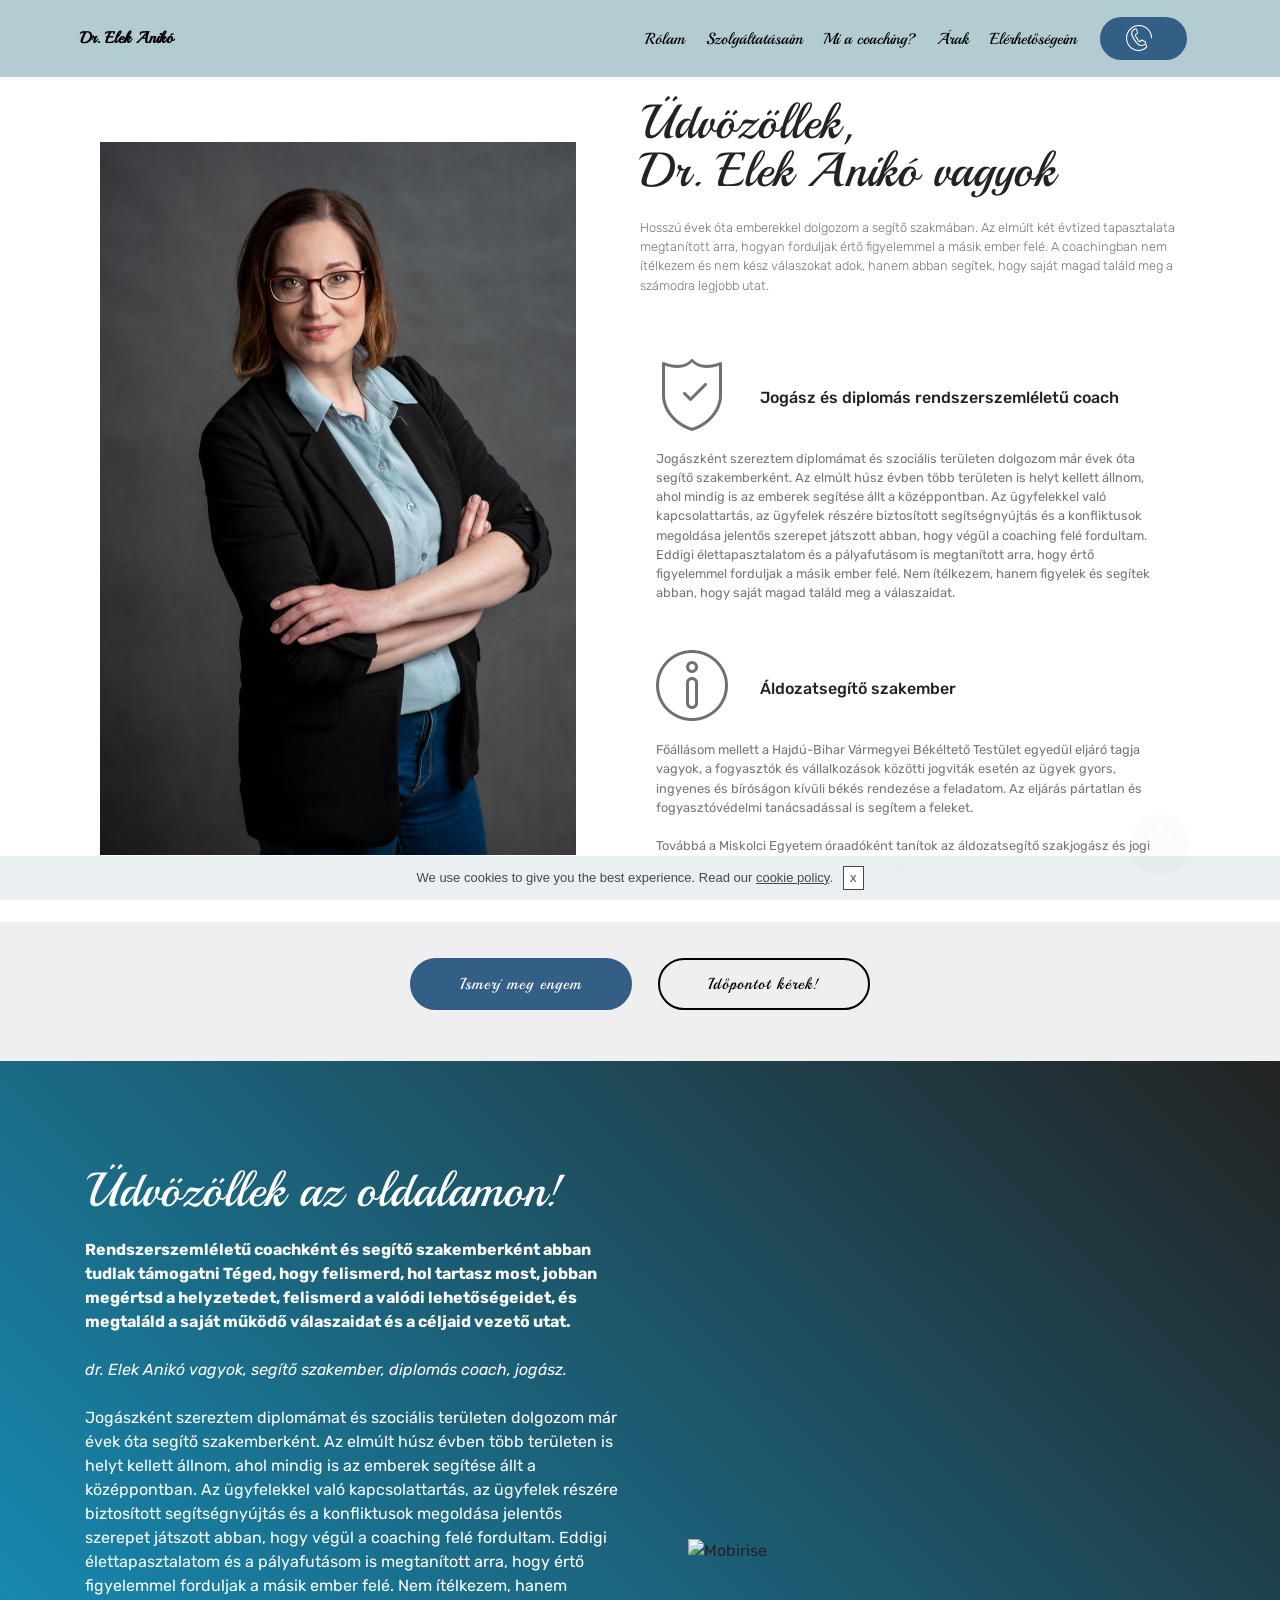
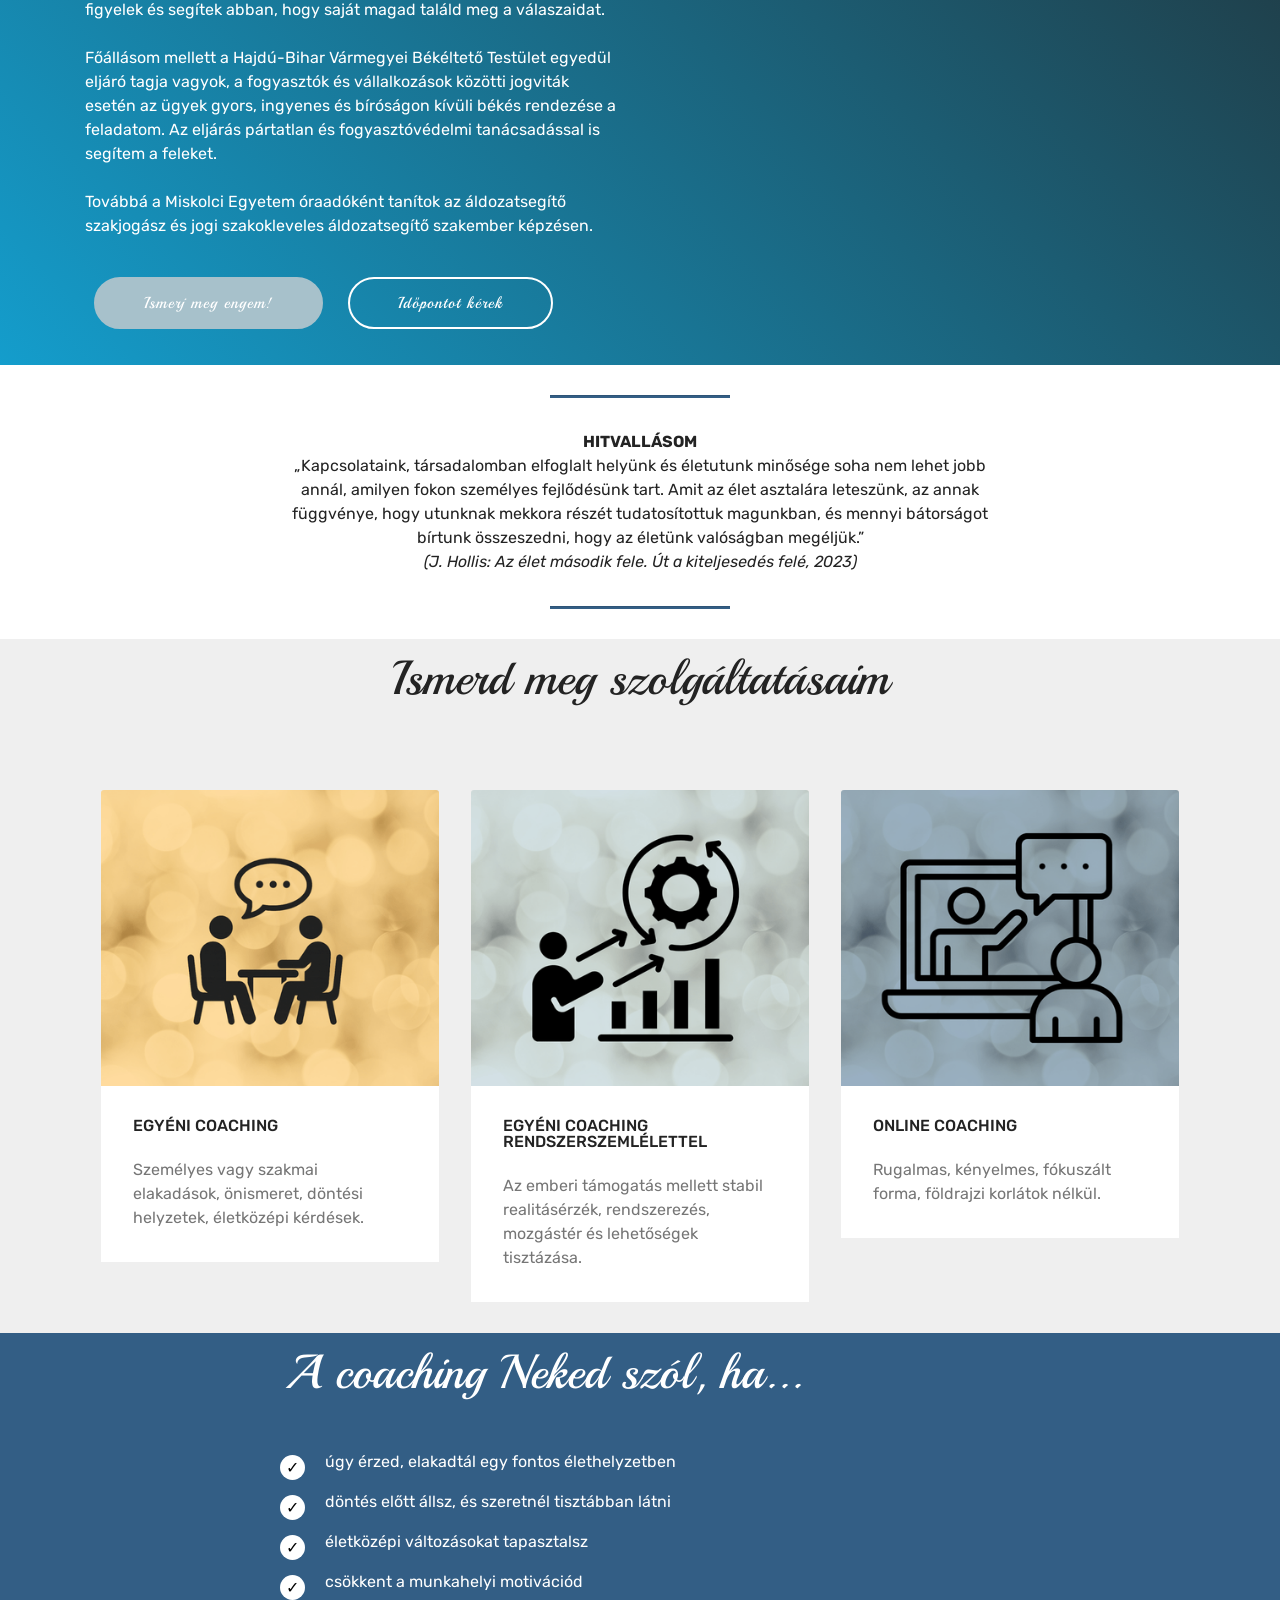
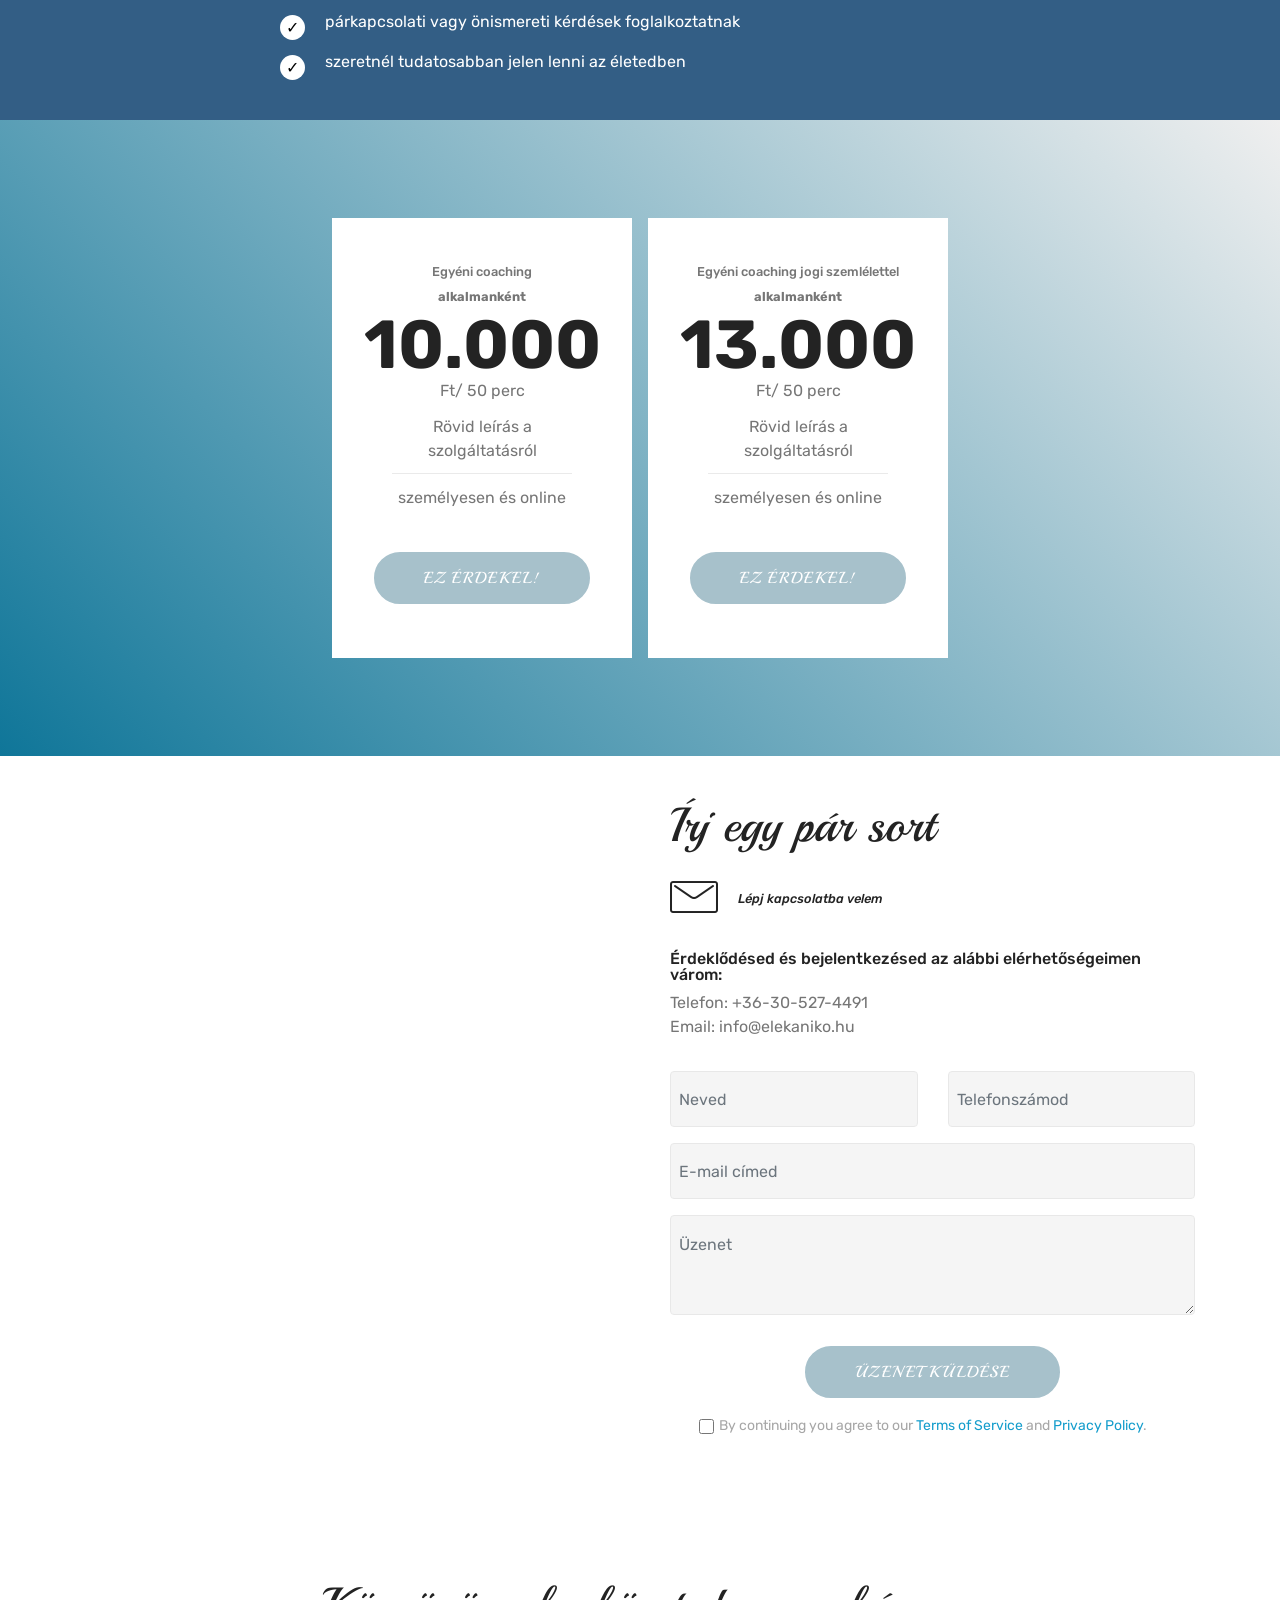
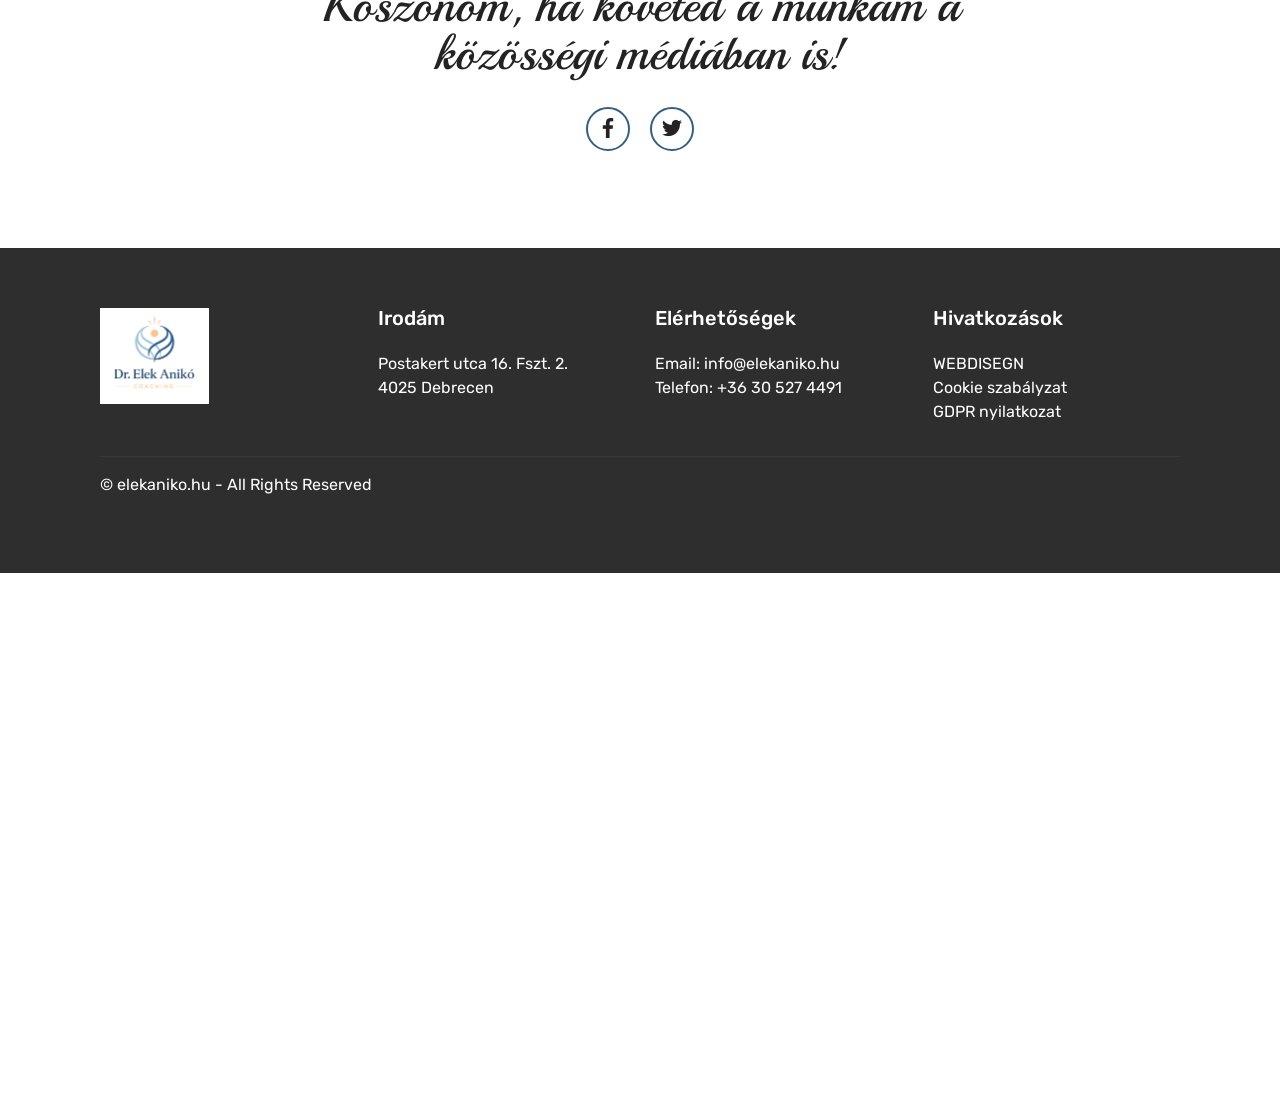
==== commit 6fdd27fb: "video" ====
--- a/index.html
+++ b/index.html
@@ -65,7 +65,7 @@
     </nav>
 </section>
 
-<section class="engine"><a href="https://mobirise.info/f">easy web builder</a></section><section class="features11 cid-vfrf3mpgqq" id="features11-f">
+<section class="engine"><a href="https://mobirise.info/j">website templates</a></section><section class="features11 cid-vfrf3mpgqq" id="features11-f">
 
     
 
@@ -382,7 +382,7 @@
                 </div>
                 <div data-form-type="formoid">
                     <!---Formbuilder Form--->
-                    <form action="https://mobirise.com/" method="POST" class="mbr-form form-with-styler" data-form-title="Mobirise Form"><input type="hidden" name="email" data-form-email="true" value="ol4MzI8CJ/5xv1/kJdVGwoC+BcCW0S0XkqpMmBOMec/z/svAzNzjsTwS+yl8UzGaJBclAlDud7TNBzdCUQhgJruNqYlLHTMD4OsUx5kRZd5x5hMwZw7jX3zZxjmZLkYa.z7zmTPTA/TLiXbrD+4xmhhr8dA3QBdk7KFdRonGeNfBJwbhguDzkdn2Mc6cEYkZiiwrqIaYeY/a6SKOZb1zu2vJe+PtYkS4VOG+5wFWisiNE1RAISM7IVk7S0y5g4GIy">
+                    <form action="https://mobirise.com/" method="POST" class="mbr-form form-with-styler" data-form-title="Mobirise Form"><input type="hidden" name="email" data-form-email="true" value="nrT4juKh/g22HMsqj+9ELzGvia6nJ1MGX+qF3a4KEn/xyHW1DjPJkZWeXjKX7dyaO+ut4xkvWqSEEW1UEv8xkgV28VGdMcRbiLjnmYx7alzWIbbXFavZ23HR3TbWAI20.bjK8E4kpdHKmYqOSR6ZL+DnyuAhFZ8eT8RmLhqFf6pHgX1d8Lhj92rgbbiOc1Bar1j5lyBFPjneplykkCT8LJU6tYICHii1oy43mSsj9LU3BiZJz77U0j4tvZUGKAL6+">
                         <div class="row">
                             <div hidden="hidden" data-form-alert="" class="alert alert-success col-12">Kedves Érdeklődő!
 
@@ -503,6 +503,17 @@
             </div>
         </div>
     </div>
+</section>
+
+<section class="cid-vftm3fJyrk" id="video1-1c">
+
+    
+    
+    <figure class="mbr-figure align-center container">
+        <div class="video-block" style="width: 66%;">
+            <div><iframe class="mbr-embedded-video" src="https://www.youtube.com/embed/uNCr7NdOJgw?rel=0&amp;amp;showinfo=0&amp;autoplay=0&amp;loop=0" width="1280" height="720" frameborder="0" allowfullscreen></iframe></div>
+        </div>
+    </figure>
 </section>
 
 
--- a/assets/mobirise/css/mbr-additional.css
+++ b/assets/mobirise/css/mbr-additional.css
@@ -1593,6 +1593,19 @@
     justify-content: center;
   }
 }
+.cid-vftm3fJyrk {
+  background: #ffffff;
+  padding-top: 60px;
+  padding-bottom: 60px;
+}
+.cid-vftm3fJyrk .video-block {
+  margin: auto;
+}
+@media (max-width: 768px) {
+  .cid-vftm3fJyrk .video-block {
+    width: 100% !important;
+  }
+}
 .cid-vfrdISJT5y .navbar {
   background: #b2ccd2;
   transition: none;
--- a/assets/mobirise/css/mbr-additional.css
+++ b/assets/mobirise/css/mbr-additional.css
@@ -1593,6 +1593,19 @@
     justify-content: center;
   }
 }
+.cid-vftm3fJyrk {
+  background: #ffffff;
+  padding-top: 60px;
+  padding-bottom: 60px;
+}
+.cid-vftm3fJyrk .video-block {
+  margin: auto;
+}
+@media (max-width: 768px) {
+  .cid-vftm3fJyrk .video-block {
+    width: 100% !important;
+  }
+}
 .cid-vfrdISJT5y .navbar {
   background: #b2ccd2;
   transition: none;
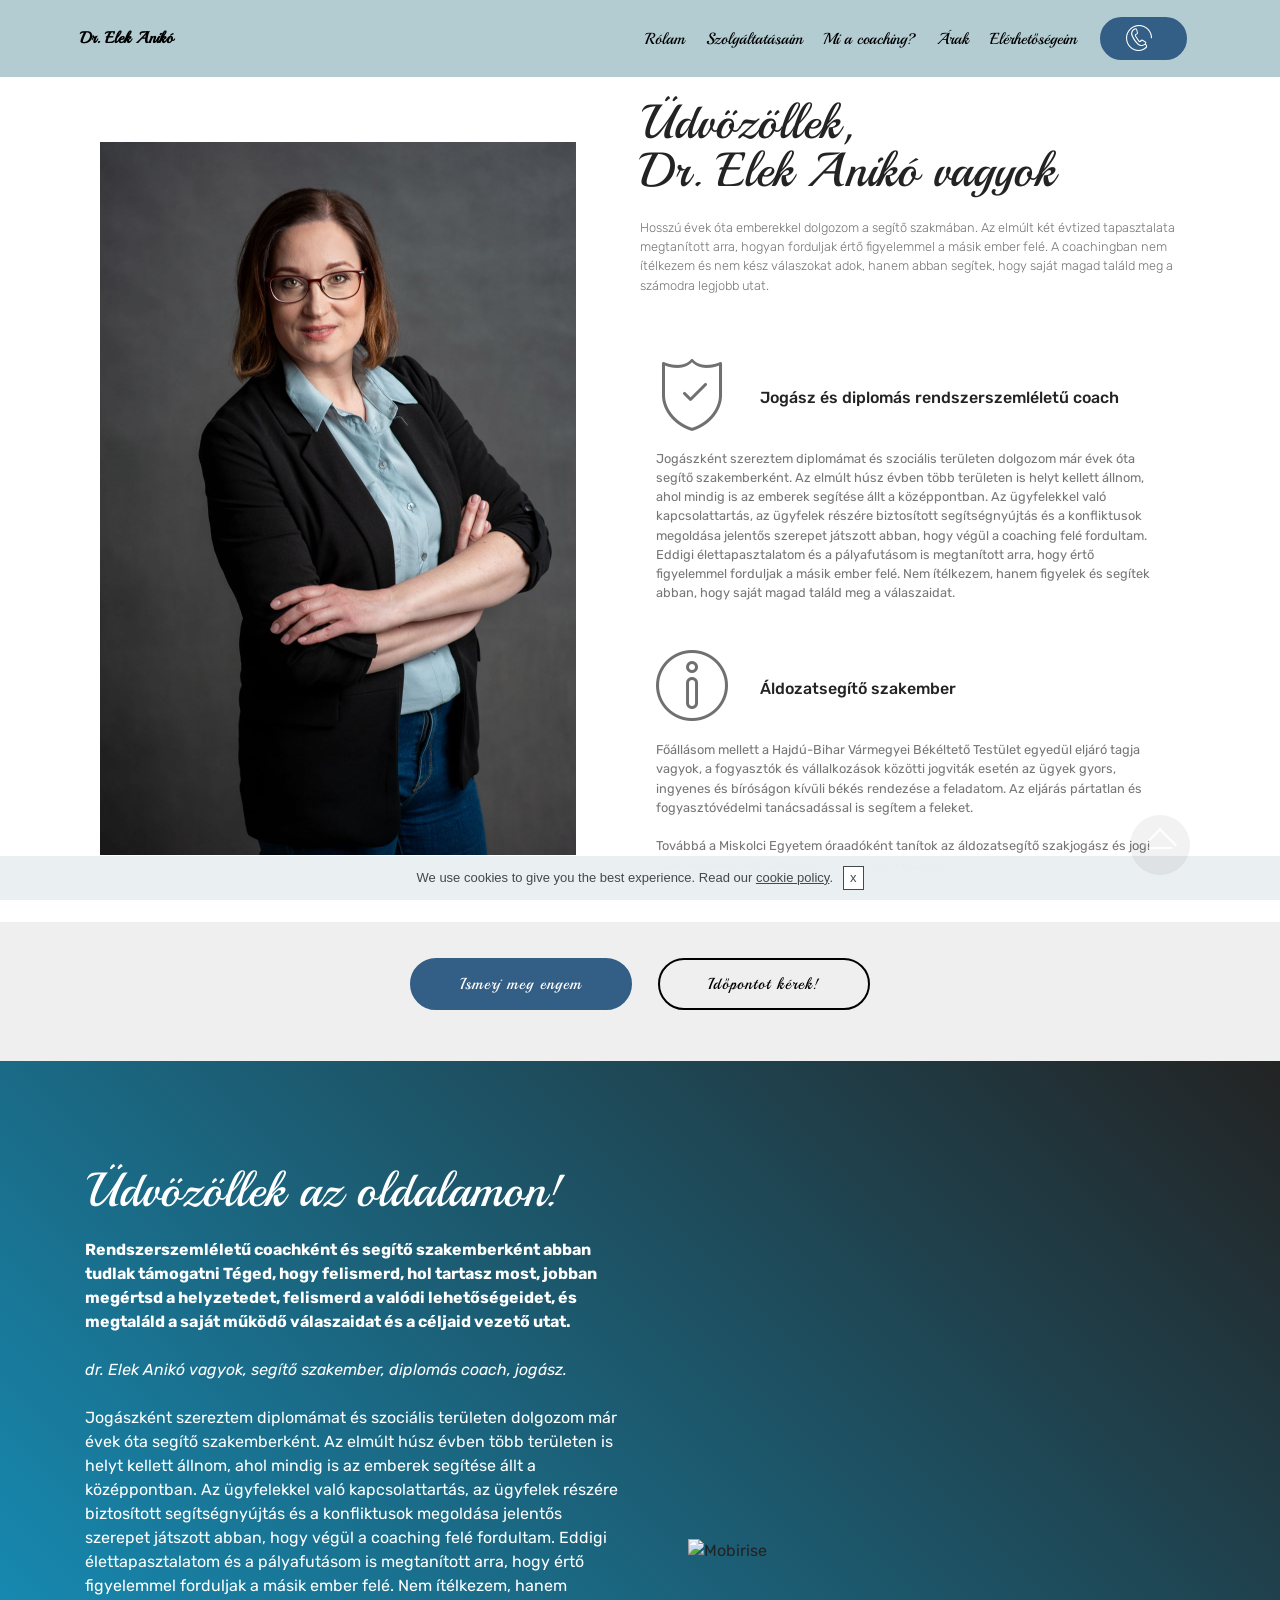
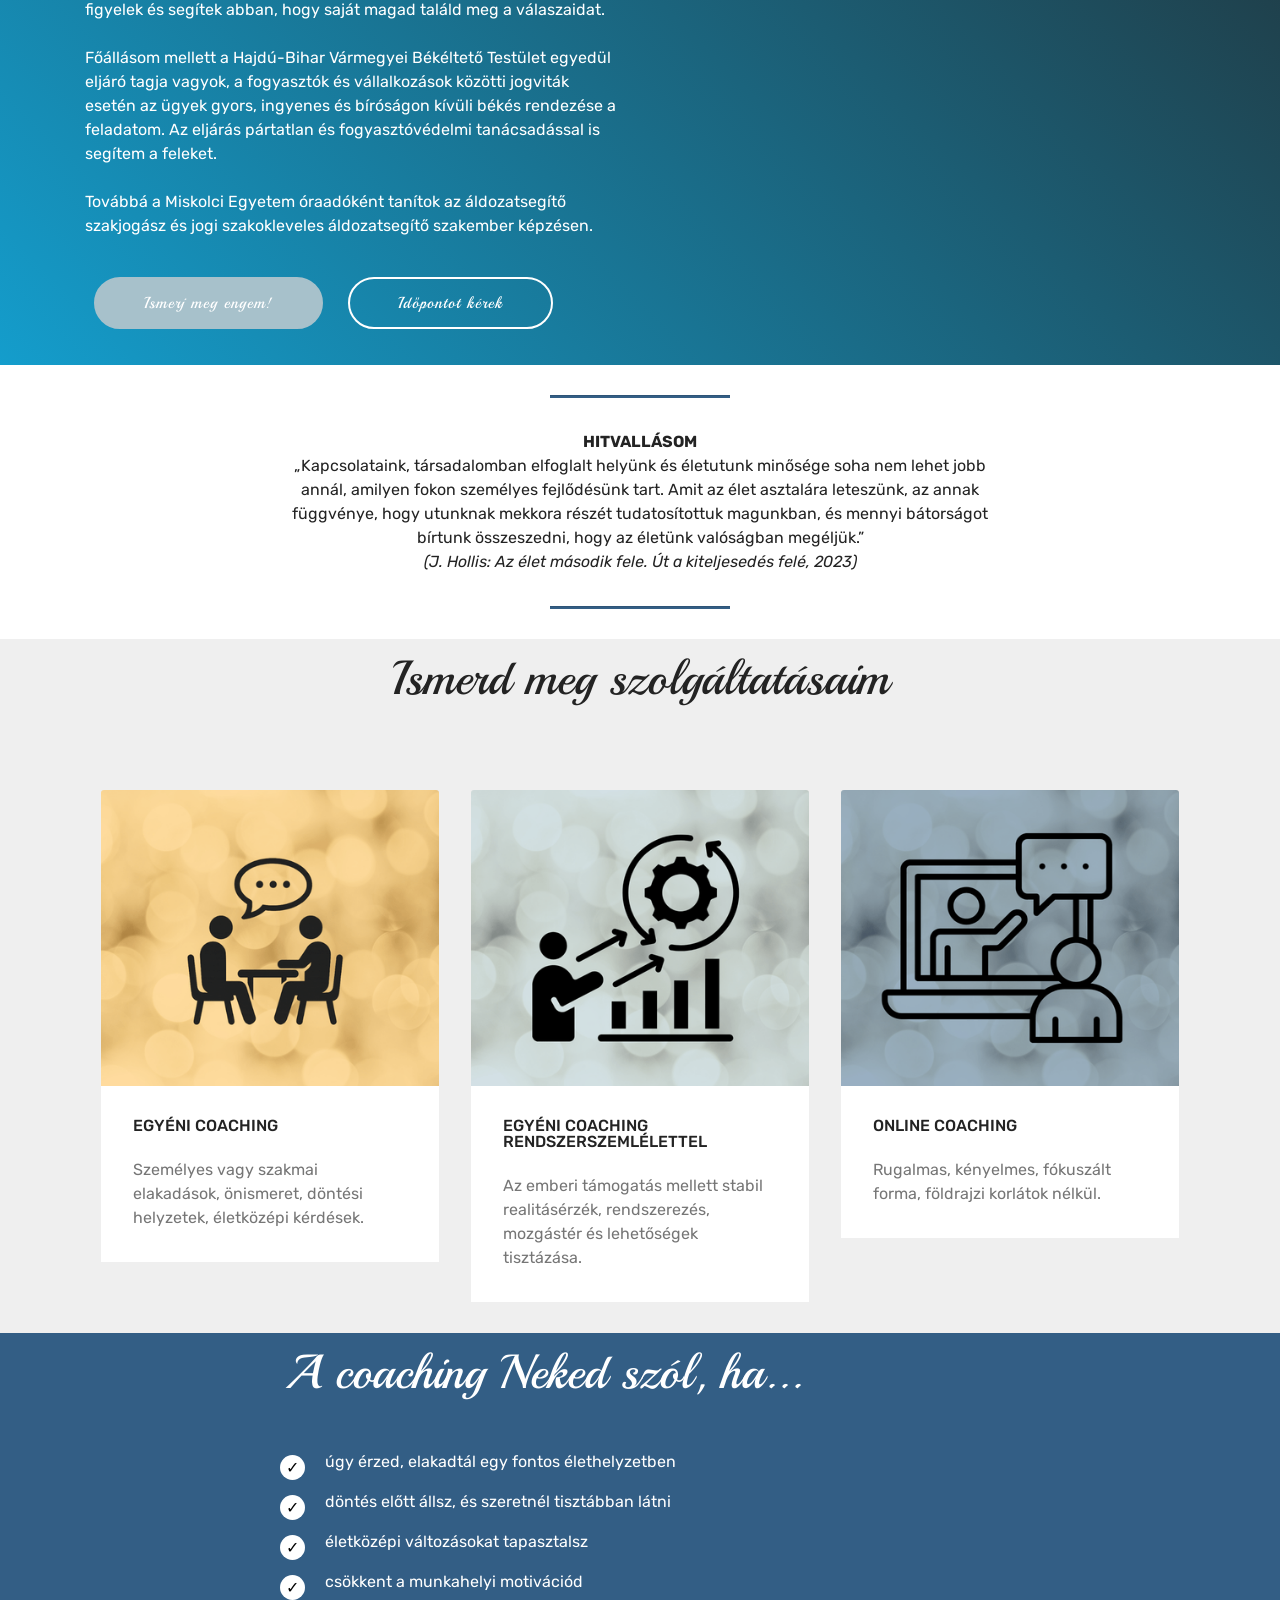
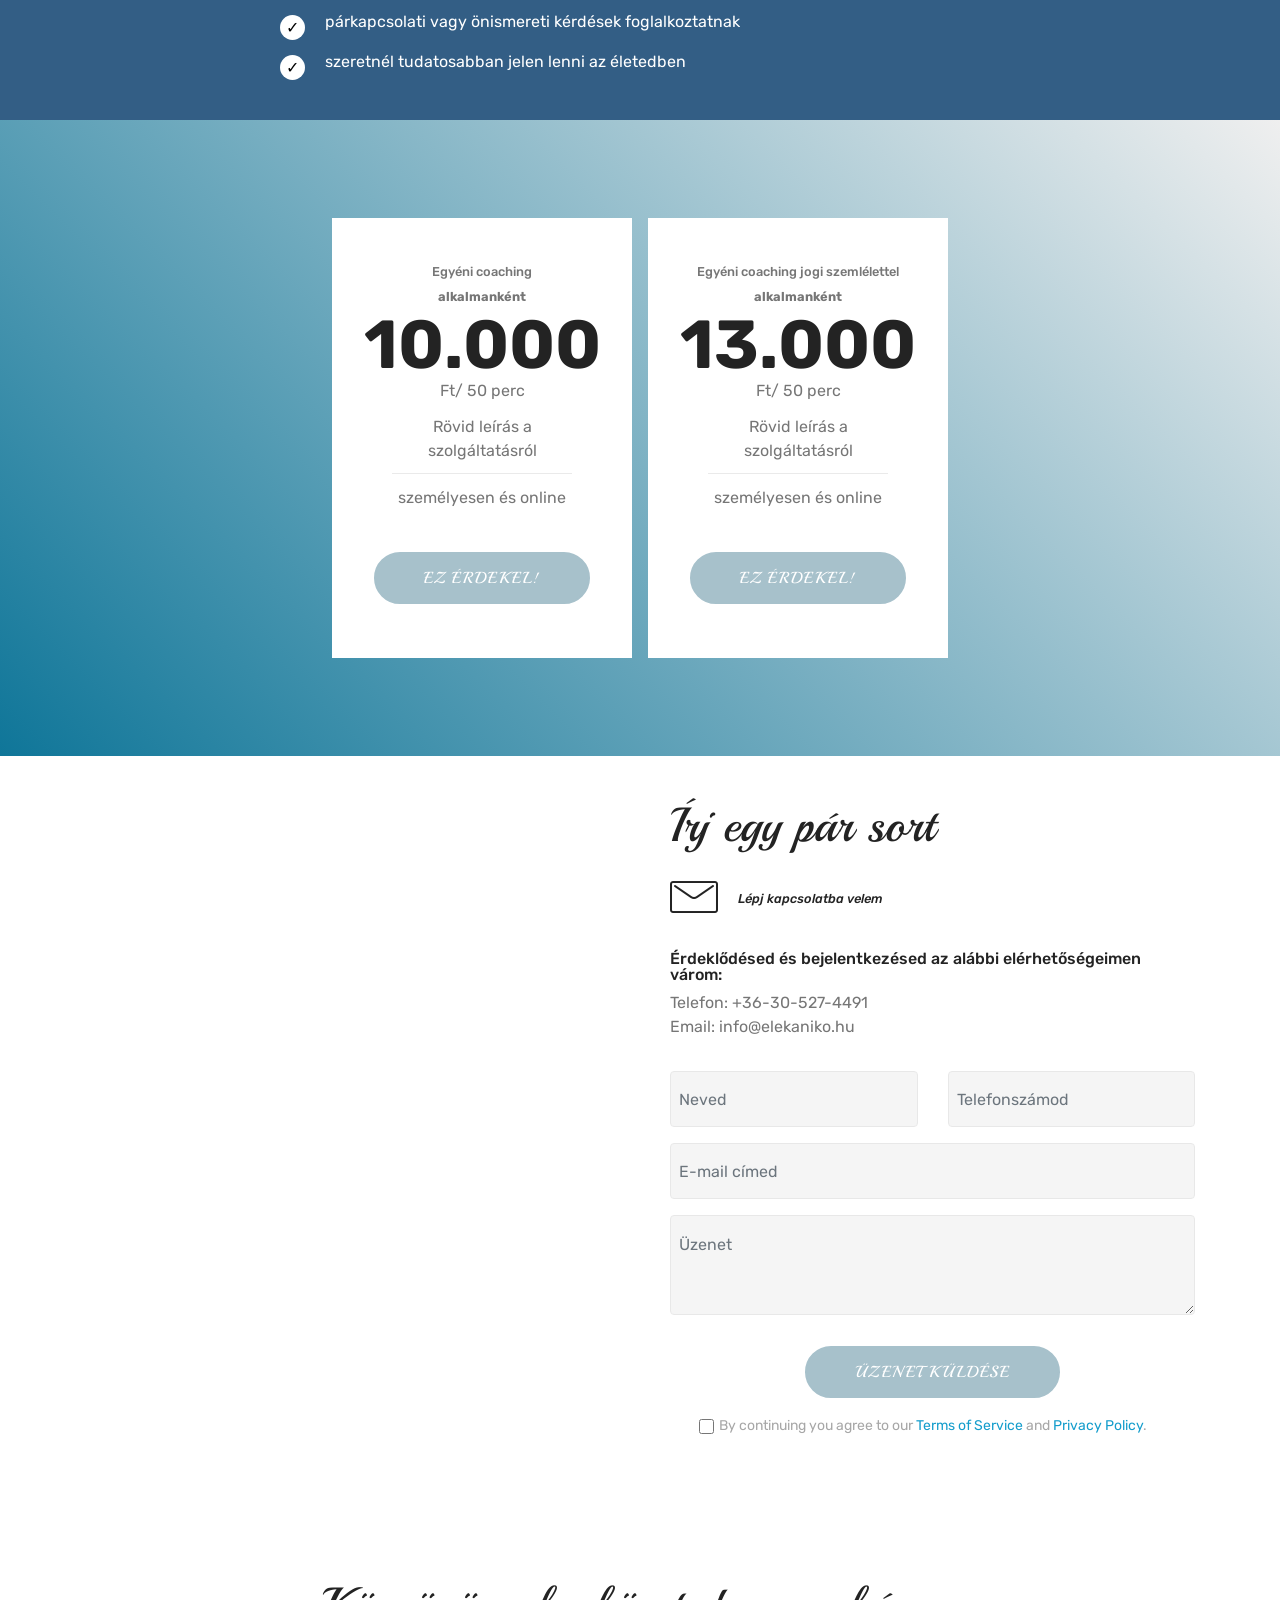
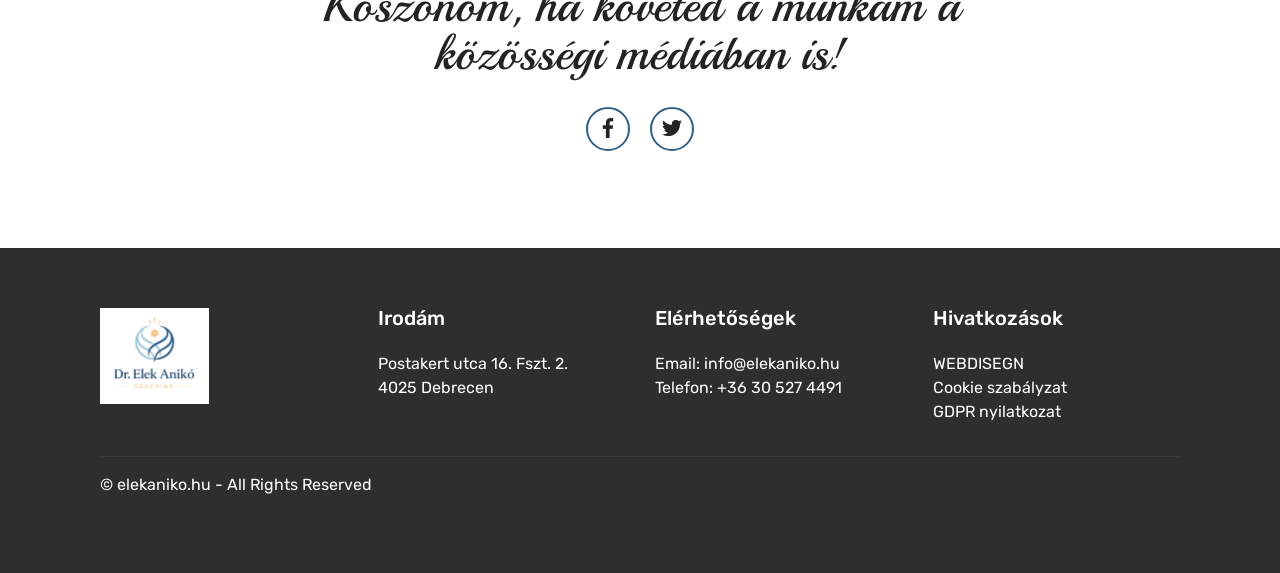
==== commit 871f9465: "delete video" ====
--- a/index.html
+++ b/index.html
@@ -65,7 +65,7 @@
     </nav>
 </section>
 
-<section class="engine"><a href="https://mobirise.info/j">website templates</a></section><section class="features11 cid-vfrf3mpgqq" id="features11-f">
+<section class="engine"><a href="https://mobirise.info/l">free website templates</a></section><section class="features11 cid-vfrf3mpgqq" id="features11-f">
 
     
 
@@ -382,7 +382,7 @@
                 </div>
                 <div data-form-type="formoid">
                     <!---Formbuilder Form--->
-                    <form action="https://mobirise.com/" method="POST" class="mbr-form form-with-styler" data-form-title="Mobirise Form"><input type="hidden" name="email" data-form-email="true" value="nrT4juKh/g22HMsqj+9ELzGvia6nJ1MGX+qF3a4KEn/xyHW1DjPJkZWeXjKX7dyaO+ut4xkvWqSEEW1UEv8xkgV28VGdMcRbiLjnmYx7alzWIbbXFavZ23HR3TbWAI20.bjK8E4kpdHKmYqOSR6ZL+DnyuAhFZ8eT8RmLhqFf6pHgX1d8Lhj92rgbbiOc1Bar1j5lyBFPjneplykkCT8LJU6tYICHii1oy43mSsj9LU3BiZJz77U0j4tvZUGKAL6+">
+                    <form action="https://mobirise.com/" method="POST" class="mbr-form form-with-styler" data-form-title="Mobirise Form"><input type="hidden" name="email" data-form-email="true" value="wT4rXLISrSVG9P9/rqv7Q+3uWxZMCMpNCb1GpAljqUZOafybq3lEwScNgTBZBoSPUYxLgpgjb+HIqubACz/fgdw0L7tX8/LMjo3RENhgqlpm0abWmnWiouSpsKrMQPpW.eJJx9uPkuHnUF5m/hlLqZI9epOTFw5bzHj2pb3Y2ENgbxtoS7sFW3oAhuMM0SEtMGduX6pL34Si54wW5/uBB09ZGQMtexDutveQdtb/wmQlGuLL4sU6SCLOlvBUm927N">
                         <div class="row">
                             <div hidden="hidden" data-form-alert="" class="alert alert-success col-12">Kedves Érdeklődő!
 
@@ -503,17 +503,6 @@
             </div>
         </div>
     </div>
-</section>
-
-<section class="cid-vftm3fJyrk" id="video1-1c">
-
-    
-    
-    <figure class="mbr-figure align-center container">
-        <div class="video-block" style="width: 66%;">
-            <div><iframe class="mbr-embedded-video" src="https://www.youtube.com/embed/uNCr7NdOJgw?rel=0&amp;amp;showinfo=0&amp;autoplay=0&amp;loop=0" width="1280" height="720" frameborder="0" allowfullscreen></iframe></div>
-        </div>
-    </figure>
 </section>
 
 
--- a/assets/mobirise/css/mbr-additional.css
+++ b/assets/mobirise/css/mbr-additional.css
@@ -1593,19 +1593,6 @@
     justify-content: center;
   }
 }
-.cid-vftm3fJyrk {
-  background: #ffffff;
-  padding-top: 60px;
-  padding-bottom: 60px;
-}
-.cid-vftm3fJyrk .video-block {
-  margin: auto;
-}
-@media (max-width: 768px) {
-  .cid-vftm3fJyrk .video-block {
-    width: 100% !important;
-  }
-}
 .cid-vfrdISJT5y .navbar {
   background: #b2ccd2;
   transition: none;
--- a/assets/mobirise/css/mbr-additional.css
+++ b/assets/mobirise/css/mbr-additional.css
@@ -1593,19 +1593,6 @@
     justify-content: center;
   }
 }
-.cid-vftm3fJyrk {
-  background: #ffffff;
-  padding-top: 60px;
-  padding-bottom: 60px;
-}
-.cid-vftm3fJyrk .video-block {
-  margin: auto;
-}
-@media (max-width: 768px) {
-  .cid-vftm3fJyrk .video-block {
-    width: 100% !important;
-  }
-}
 .cid-vfrdISJT5y .navbar {
   background: #b2ccd2;
   transition: none;
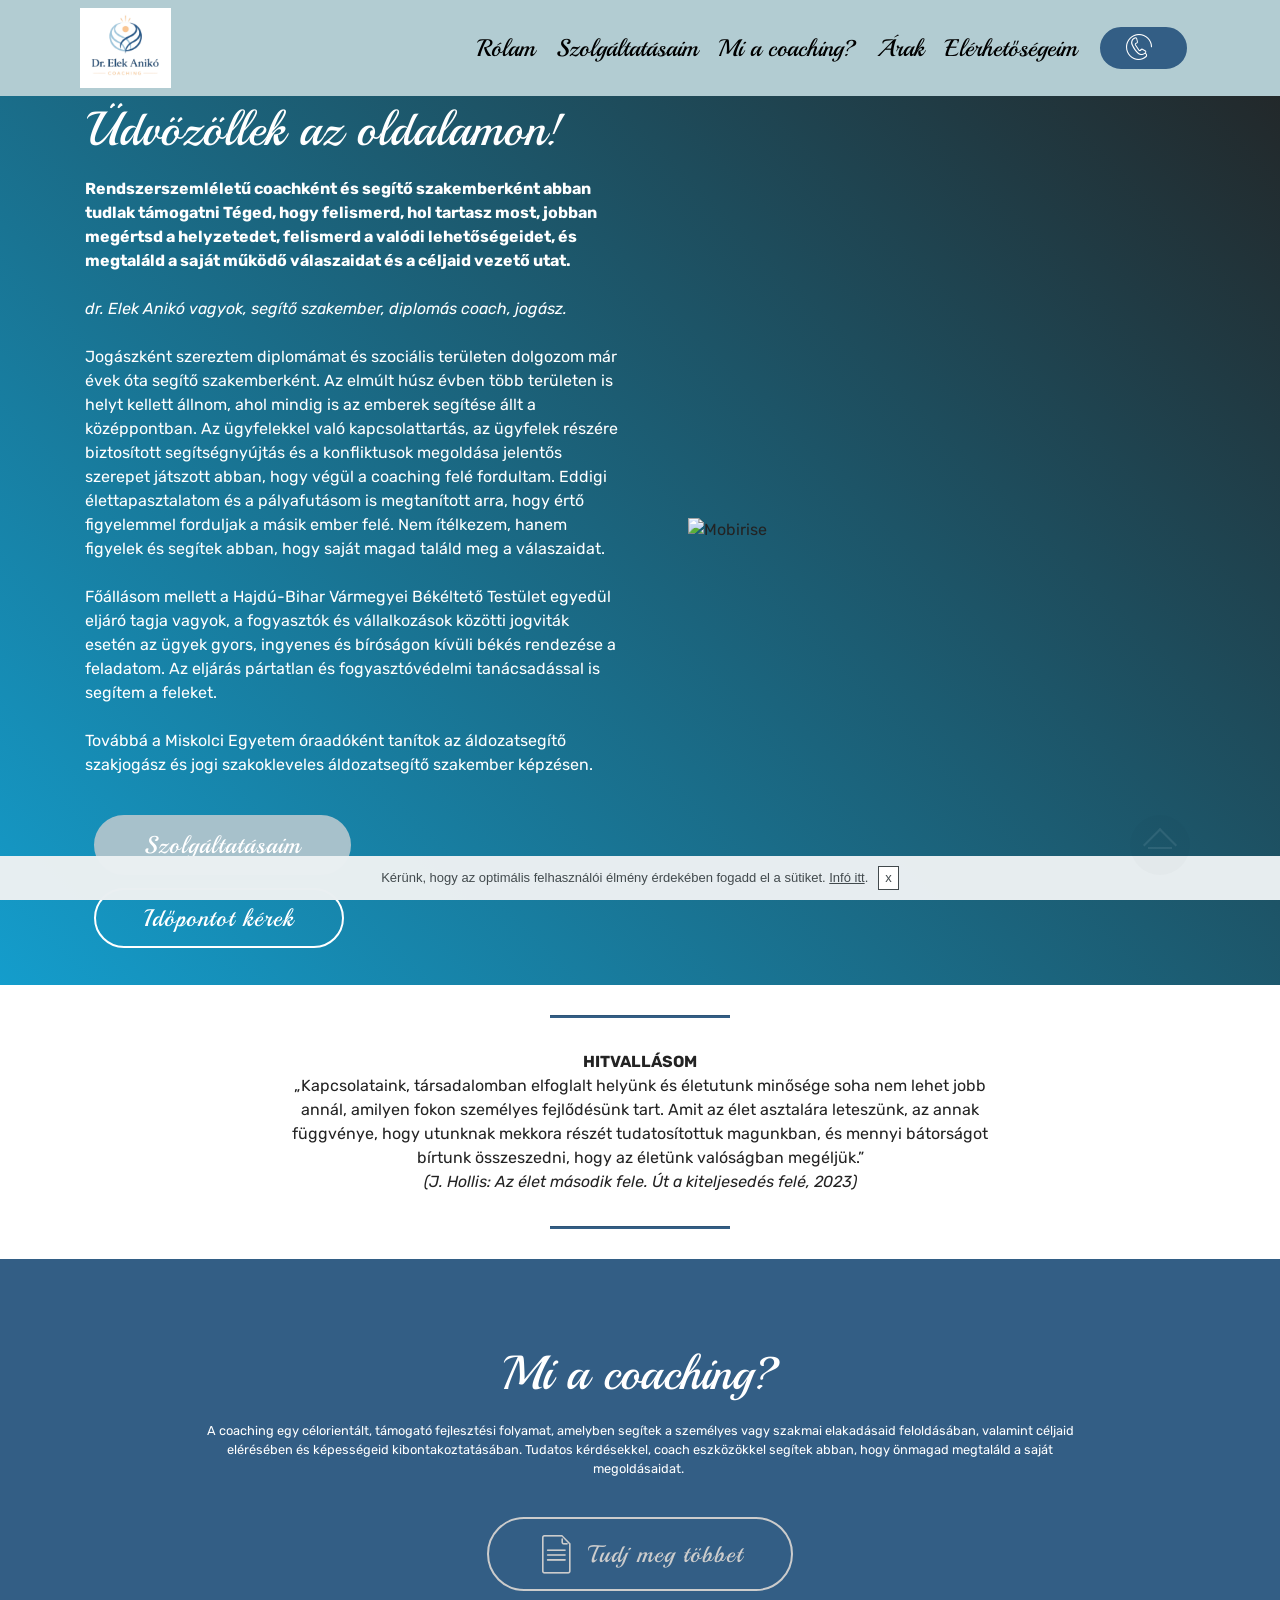
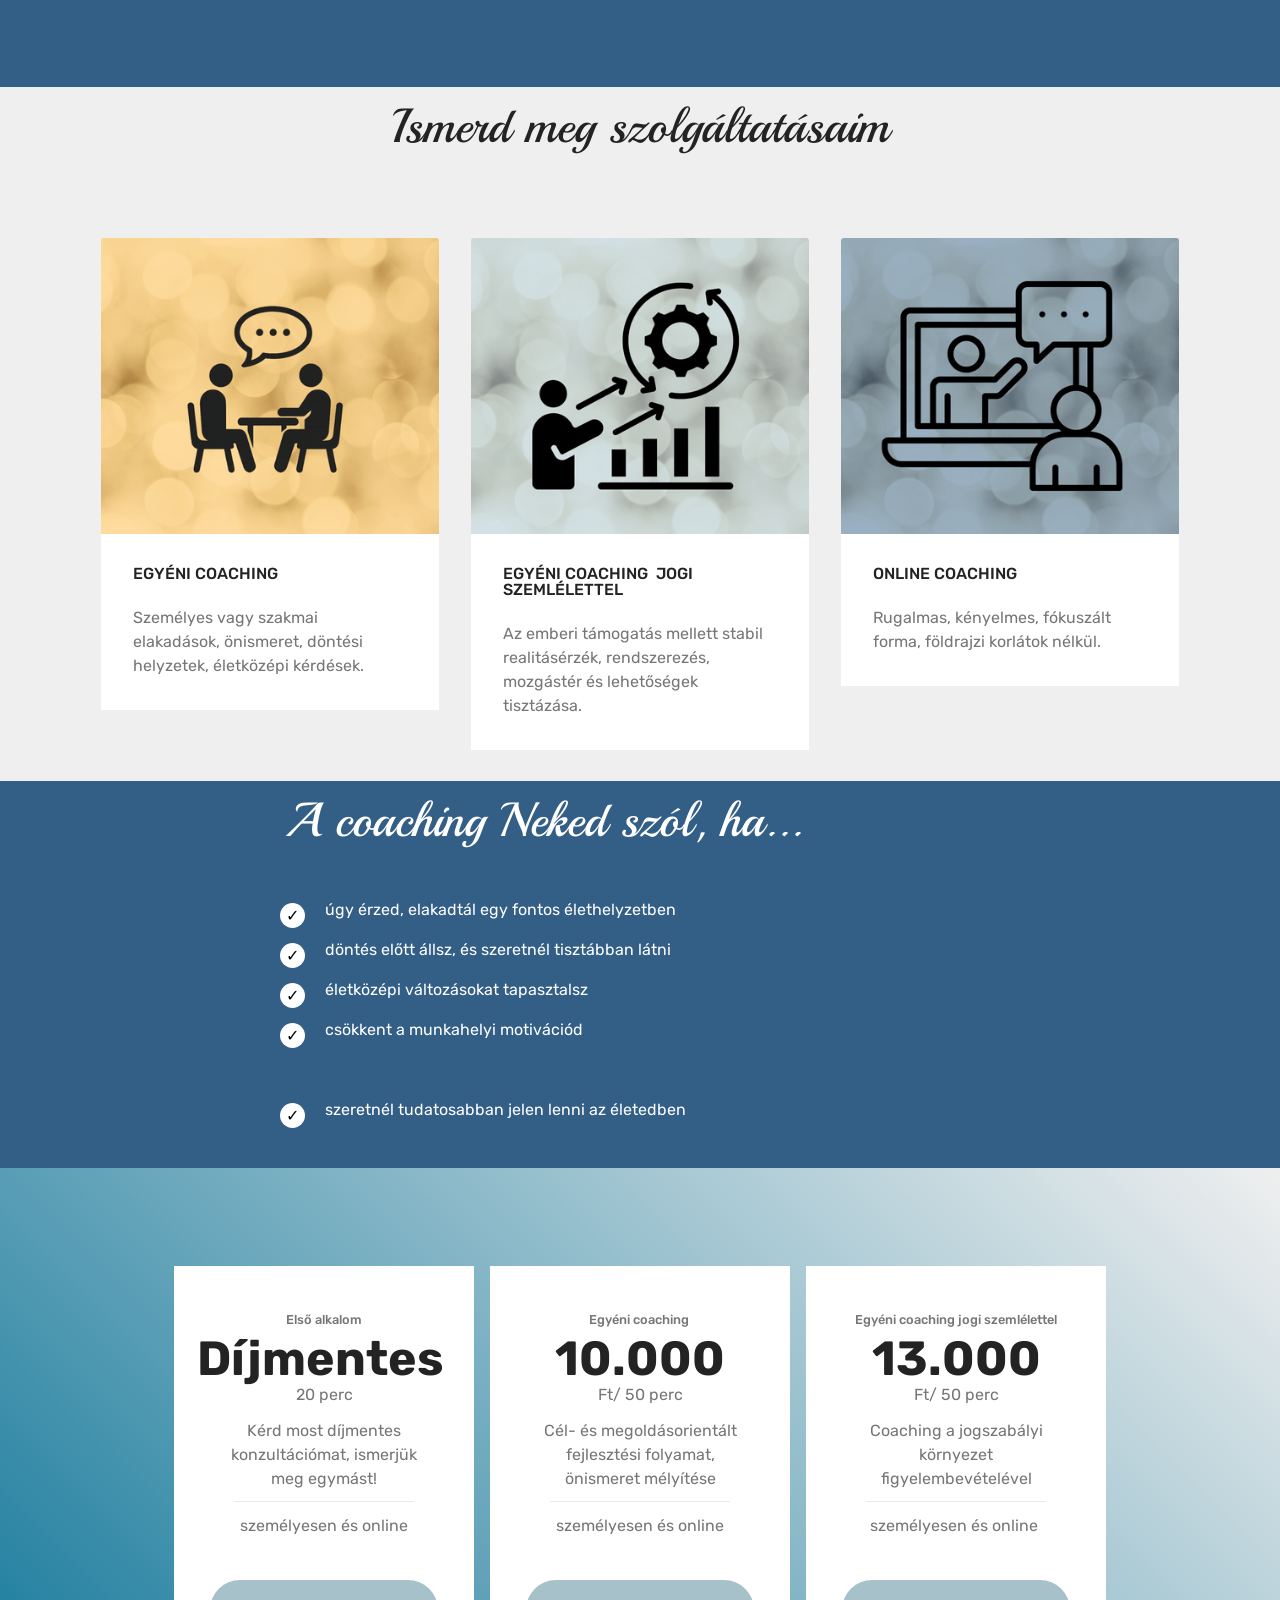
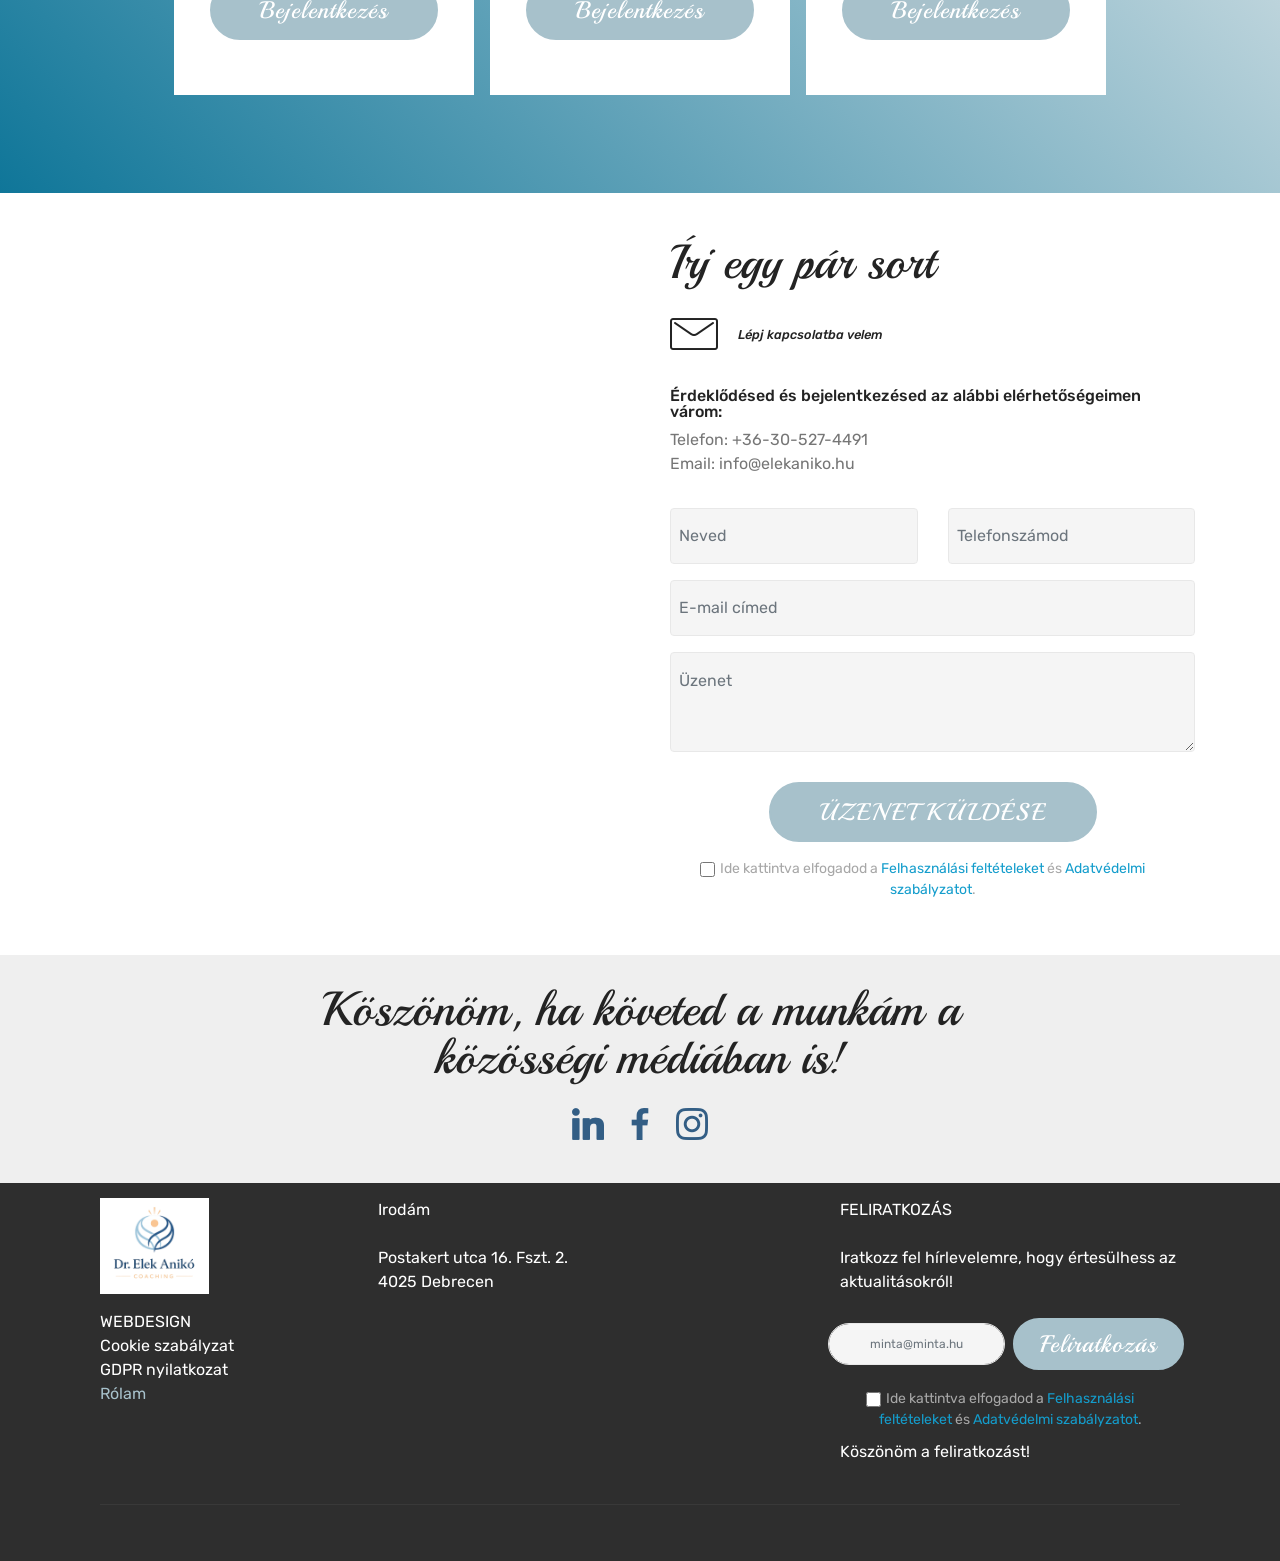
==== commit 61827cdb: "Kezdólap frissítése, új oldalak létrehozása" ====
--- a/index.html
+++ b/index.html
@@ -6,7 +6,7 @@
   <meta http-equiv="X-UA-Compatible" content="IE=edge">
   <meta name="generator" content="Mobirise v4.10.15, mobirise.com">
   <meta name="viewport" content="width=device-width, initial-scale=1, minimum-scale=1">
-  <link rel="shortcut icon" href="assets/images/egyeni-coaching-128x112.png" type="image/x-icon">
+  <link rel="shortcut icon" href="assets/images/coaching-logo-122x107.png" type="image/x-icon">
   <meta name="description" content="life coach, karrier coach, rendszerszemléletű coach, jogász">
   
   <title>www.elekaniko.hu</title>
@@ -16,8 +16,8 @@
   <link rel="stylesheet" href="assets/bootstrap/css/bootstrap-grid.min.css">
   <link rel="stylesheet" href="assets/bootstrap/css/bootstrap-reboot.min.css">
   <link rel="stylesheet" href="assets/gdpr-plugin/gdpr-styles.css">
+  <link rel="stylesheet" href="assets/dropdown/css/style.css">
   <link rel="stylesheet" href="assets/animatecss/animate.min.css">
-  <link rel="stylesheet" href="assets/dropdown/css/style.css">
   <link rel="stylesheet" href="assets/tether/tether.min.css">
   <link rel="stylesheet" href="assets/socicon/css/styles.css">
   <link rel="stylesheet" href="assets/theme/css/style.css">
@@ -43,21 +43,24 @@
         </button>
         <div class="menu-logo">
             <div class="navbar-brand">
+                <span class="navbar-logo">
+                    <a href="https://mobirise.co">
+                        <img src="assets/images/coaching-logo-122x107.png" alt="Mobirise" title="" style="height: 5rem;">
+                    </a>
+                </span>
                 
-                <span class="navbar-caption-wrap"><a class="navbar-caption text-black display-4" href="https://mobirise.co">
-                        Dr. Elek Anikó</a></span>
             </div>
         </div>
         <div class="collapse navbar-collapse" id="navbarSupportedContent">
             <ul class="navbar-nav nav-dropdown" data-app-modern-menu="true"><li class="nav-item">
                     <a class="nav-link link text-black display-4" href="https://mobirise.co"><br><br></a>
                 </li><li class="nav-item">
-                    <a class="nav-link link text-black display-4" href="https://mobirise.co">
+                    <a class="nav-link link text-black display-4" href="#top">
                         Rólam</a>
-                </li><li class="nav-item"><a class="nav-link link text-black display-4" href="https://mobirise.co">
-                        Szolgáltatásaim</a></li><li class="nav-item"><a class="nav-link link text-black display-4" href="https://mobirise.co">
-                        Mi a coaching?</a></li><li class="nav-item"><a class="nav-link link text-black display-4" href="https://mobirise.co">
-                        Árak</a></li><li class="nav-item"><a class="nav-link link text-black display-4" href="https://mobirise.co">
+                </li><li class="nav-item"><a class="nav-link link text-black display-4" href="index.html#features18-x">
+                        Szolgáltatásaim</a></li><li class="nav-item"><a class="nav-link link text-black display-4" href="page2.html">
+                        Mi a coaching?</a></li><li class="nav-item"><a class="nav-link link text-black display-4" href="index.html#pricing-tables1-1b">
+                        Árak</a></li><li class="nav-item"><a class="nav-link link text-black display-4" href="index.html#form4-r">
                         Elérhetőségeim</a></li></ul>
             <div class="navbar-buttons mbr-section-btn"><a class="btn btn-sm btn-secondary display-2" href="tel:+36-30-527-4491"><span class="icon54-v2-telephone mbr-iconfont mbr-iconfont-btn"></span>
                     </a></div>
@@ -65,83 +68,7 @@
     </nav>
 </section>
 
-<section class="engine"><a href="https://mobirise.info/l">free website templates</a></section><section class="features11 cid-vfrf3mpgqq" id="features11-f">
-
-    
-
-    
-
-    <div class="container">   
-        <div class="col-md-12">
-            <div class="media-container-row">
-                <div class="mbr-figure m-auto" style="width: 50%;">
-                    <img src="assets/images/dr-elek-aniko-952x1426.jpg" alt="Mobirise" title="">
-                </div>
-                <div class=" align-left aside-content">
-                    <h2 class="mbr-title pt-2 mbr-fonts-style display-2">Üdvözöllek, <br>Dr. Elek Anikó vagyok</h2>
-                    <div class="mbr-section-text">
-                        <p class="mbr-text mb-5 pt-3 mbr-light mbr-fonts-style display-5">Hosszú évek óta emberekkel dolgozom a segítő szakmában. Az elmúlt két évtized tapasztalata megtanított arra, hogyan forduljak értő figyelemmel a másik ember felé. A coachingban nem ítélkezem és nem kész válaszokat adok, hanem abban segítek, hogy saját magad találd meg a számodra legjobb utat.
-                        </p>
-                    </div>
-
-                    <div class="block-content">
-                        <div class="card p-3 pr-3">
-                            <div class="media">
-                                <div class=" align-self-center card-img pb-3">
-                                    <span class="mbr-iconfont mbri-protect"></span>
-                                </div>     
-                                <div class="media-body">
-                                    <h4 class="card-title mbr-fonts-style display-7">
-                                        Jogász és diplomás rendszerszemléletű coach</h4>
-                                </div>
-                            </div>                
-
-                            <div class="card-box">
-                                <p class="block-text mbr-fonts-style display-5">
-                                   Jogászként szereztem diplomámat és szociális területen dolgozom már évek óta segítő szakemberként. Az elmúlt húsz évben több területen is helyt kellett állnom, ahol mindig is az emberek segítése állt a középpontban. Az ügyfelekkel való kapcsolattartás, az ügyfelek részére biztosított segítségnyújtás és a konfliktusok megoldása jelentős szerepet játszott abban, hogy végül a coaching felé fordultam. Eddigi élettapasztalatom és a pályafutásom is megtanított arra, hogy értő figyelemmel forduljak a másik ember felé. Nem ítélkezem, hanem figyelek és segítek abban, hogy saját magad találd meg a válaszaidat.  
-                                </p>
-                            </div>
-                        </div>
-
-                        <div class="card p-3 pr-3">
-                            <div class="media">
-                                <div class="align-self-center card-img pb-3">
-                                    <span class="mbr-iconfont mbri-info"></span>
-                                </div>     
-                                <div class="media-body">
-                                    <h4 class="card-title mbr-fonts-style display-7">
-                                        Áldozatsegítő szakember</h4>
-                                </div>
-                            </div>                
-
-                            <div class="card-box">
-                                <p class="block-text mbr-fonts-style display-5">Főállásom mellett a Hajdú-Bihar Vármegyei Békéltető Testület egyedül eljáró tagja vagyok, a fogyasztók és vállalkozások közötti jogviták esetén az ügyek gyors, ingyenes és bíróságon kívüli békés rendezése a feladatom. Az eljárás pártatlan és fogyasztóvédelmi tanácsadással is segítem a feleket. 
-<br>
-<br>Továbbá a Miskolci Egyetem óraadóként tanítok az áldozatsegítő szakjogász és jogi szakokleveles áldozatsegítő szakember képzésen.&nbsp;<br></p>
-                            </div>
-                        </div>
-                    </div>
-                </div>
-            </div>
-        </div> 
-    </div>          
-</section>
-
-<section class="mbr-section content8 cid-vfs7u28H2x" id="content8-10">
-
-    
-
-    <div class="container">
-        <div class="media-container-row title">
-            <div class="col-12 col-md-8">
-                <div class="mbr-section-btn align-center"><a class="btn btn-secondary display-4" href="https://mobirise.co">Ismerj meg engem</a>
-                    <a class="btn btn-black-outline display-4" href="https://mobirise.co">Időpontot kérek!</a></div>
-            </div>
-        </div>
-    </div>
-</section>
-
-<section class="header3 cid-vfs3t8kAN5" id="header3-z">
+<section class="engine"><a href="https://mobirise.info/n">simple web templates</a></section><section class="header3 cid-vfs3t8kAN5" id="header3-z">
 
     
 
@@ -167,8 +94,8 @@
 <br>Továbbá a Miskolci Egyetem óraadóként tanítok az áldozatsegítő szakjogász és jogi szakokleveles áldozatsegítő szakember képzésen.&nbsp;<br>
                     </p>
                 </div>
-                <div class="mbr-section-btn"><a class="btn btn-md btn-primary display-4" href="https://mobirise.co">Ismerj meg engem!</a>
-                    <a class="btn btn-md btn-white-outline display-4" href="https://mobirise.co">Időpontot kérek</a></div>
+                <div class="mbr-section-btn"><a class="btn btn-md btn-primary display-4" href="index.html#features18-x">Szolgáltatásaim</a>
+                    <a class="btn btn-md btn-white-outline display-4" href="tel:+36-30-527-4491">Időpontot kérek</a></div>
             </div>
         </div>
     </div>
@@ -193,6 +120,27 @@
         </div>
 </section>
 
+<section class="header1 cid-vgoCMA0FuX" id="header1-1h">
+
+    
+
+    
+
+    <div class="container">
+        <div class="row justify-content-md-center">
+            <div class="mbr-white col-md-10">
+                
+                <h3 class="mbr-section-subtitle align-center mbr-light pb-3 mbr-fonts-style display-2">
+                    Mi a coaching?</h3>
+                <p class="mbr-text align-center pb-3 mbr-fonts-style display-5">A coaching egy célorientált, támogató fejlesztési folyamat, amelyben segítek a személyes vagy szakmai elakadásaid feloldásában, valamint céljaid elérésében és képességeid kibontakoztatásában. Tudatos kérdésekkel, coach eszközökkel segítek abban, hogy önmagad megtaláld a saját megoldásaidat.&nbsp;</p>
+                <div class="mbr-section-btn align-center"><a class="btn btn-md btn-info-outline display-4" href="page2.html">
+                        <span class="mbr-iconfont mbri-file"></span>Tudj meg többet</a></div>
+            </div>
+        </div>
+    </div>
+
+</section>
+
 <section class="features18 popup-btn-cards cid-vfrOnKgKsA" id="features18-x">
 
     
@@ -221,13 +169,11 @@
                 <div class="card-wrapper">
                     <div class="card-img">
                         <div class="mbr-overlay"></div>
-                        <div class="mbr-section-btn text-center">
-                            <a href="https://mobirise.co" class="btn btn-primary display-4">Tudj meg többet</a>
-                        </div>
+                        <div class="mbr-section-btn text-center"><a href="page3.html" class="btn btn-primary display-4">Tudj meg többet</a></div>
                         <img src="assets/images/system-coaching-400x350.png" alt="Mobirise" title="">
                     </div>
                     <div class="card-box">
-                        <h4 class="card-title mbr-fonts-style display-7">EGYÉNI COACHING RENDSZERSZEMLÉLETTEL&nbsp;</h4>
+                        <h4 class="card-title mbr-fonts-style display-7">EGYÉNI COACHING &nbsp;JOGI SZEMLÉLETTEL&nbsp;</h4>
                         <p class="mbr-text mbr-fonts-style display-7">
                            Az emberi támogatás mellett stabil realitásérzék, rendszerezés, mozgástér és lehetőségek tisztázása.
                         </p>
@@ -239,9 +185,7 @@
                 <div class="card-wrapper">
                     <div class="card-img">
                         <div class="mbr-overlay"></div>
-                        <div class="mbr-section-btn text-center">
-                            <a href="https://mobirise.co" class="btn btn-primary display-4">Tudj meg többet</a>
-                        </div>
+                        <div class="mbr-section-btn text-center"><a href="page4.html" class="btn btn-primary display-4">Tudj meg többet</a></div>
                         <img src="assets/images/online-coaching-400x350.png" alt="Mobirise" title="">
                     </div>
                     <div class="card-box">
@@ -295,56 +239,71 @@
     <div class="container">
         <div class="media-container-row">
 
-            <div class="plan col-12 mx-2 my-2 justify-content-center col-lg-6">
+            <div class="plan col-12 mx-2 my-2 justify-content-center col-lg-4">
                 <div class="plan-header text-center pt-5">
-                    <h3 class="plan-title mbr-fonts-style display-5">
-                        Egyéni coaching</h3>
+                    <h3 class="plan-title mbr-fonts-style display-5">Első alkalom</h3>
                     <div class="plan-price">
-                        <span class="price-value mbr-fonts-style display-5">alkalmanként</span>
-                        <span class="price-figure mbr-fonts-style display-1">
-                              10.000</span>
-                        <small class="price-term mbr-fonts-style display-7">
-                            <br>Ft/ 50 perc</small>
+                        <span class="price-value mbr-fonts-style display-5"></span>
+                        <span class="price-figure mbr-fonts-style display-1">Díjmentes</span>
+                        <small class="price-term mbr-fonts-style display-7">&nbsp; 20 perc</small>
                     </div>
                 </div>
                 <div class="plan-body pb-5">
                     <div class="plan-list align-center">
                         <ul class="list-group list-group-flush mbr-fonts-style display-7">
-                            <li class="list-group-item">
-                                Rövid leírás a szolgáltatásról</li>
+                            <li class="list-group-item">Kérd most díjmentes konzultációmat, ismerjük meg egymást!</li>
                             <li class="list-group-item">
                                 személyesen és online</li>
                         </ul>
                     </div>
-                    <div class="mbr-section-btn text-center pt-4"><a href="https://mobirise.co" class="btn btn-primary display-4">EZ ÉRDEKEL!</a></div>
-                </div>
-            </div>
-
-            <div class="plan col-12 mx-2 my-2 justify-content-center col-lg-6">
+                    <div class="mbr-section-btn text-center pt-4"><a href="tel:+36-30-527-4491" class="btn btn-primary display-4">Bejelentkezés</a></div>
+                </div>
+            </div>
+
+            <div class="plan col-12 mx-2 my-2 justify-content-center col-lg-4">
                 <div class="plan-header text-center pt-5">
                     <h3 class="plan-title mbr-fonts-style display-5">
-                        Egyéni coaching jogi szemlélettel</h3>
+                        Egyéni coaching&nbsp;</h3>
                     <div class="plan-price">
-                        <span class="price-value mbr-fonts-style display-5">alkalmanként</span>
+                        <span class="price-value mbr-fonts-style display-5"></span>
                         <span class="price-figure mbr-fonts-style display-1">
-                            13.000</span>
+                            10.000</span>
                         <small class="price-term mbr-fonts-style display-7"><br>Ft/ 50 perc</small>
                     </div>
                 </div>
                 <div class="plan-body pb-5">
                     <div class="plan-list align-center">
                         <ul class="list-group list-group-flush mbr-fonts-style display-7">
-                            <li class="list-group-item">
-                                Rövid leírás a szolgáltatásról</li>
+                            <li class="list-group-item">Cél- és megoldásorientált fejlesztési folyamat, önismeret mélyítése</li>
                             <li class="list-group-item">
                                 személyesen és online</li>
                         </ul>
                     </div>
-                    <div class="mbr-section-btn text-center pt-4"><a href="https://mobirise.co" class="btn btn-primary display-4">EZ ÉRDEKEL!</a></div>
-                </div>
-            </div>
-
-            
+                    <div class="mbr-section-btn text-center pt-4"><a href="tel:+36-30-527-4491" class="btn btn-primary display-4">Bejelentkezés</a></div>
+                </div>
+            </div>
+
+            <div class="plan col-12 mx-2 my-2 justify-content-center col-lg-4">
+                <div class="plan-header text-center pt-5">
+                    <h3 class="plan-title mbr-fonts-style display-5">Egyéni coaching jogi szemlélettel<br></h3>
+                    <div class="plan-price">
+                        <span class="price-value mbr-fonts-style display-5"></span>
+                        <span class="price-figure mbr-fonts-style display-1">13.000<br></span>
+                        <small class="price-term mbr-fonts-style display-7">
+                            Ft/ 50 perc</small>
+                    </div>
+                </div>
+                <div class="plan-body pb-5">
+                    <div class="plan-list align-center">
+                        <ul class="list-group list-group-flush mbr-fonts-style display-7">
+                            <li class="list-group-item">Coaching a jogszabályi környezet figyelembevételével</li>
+                            <li class="list-group-item">
+                                személyesen és online&nbsp;</li>
+                        </ul>
+                    </div>
+                    <div class="mbr-section-btn text-center pt-4"><a href="tel:+36-30-527-4491" class="btn btn-primary display-4">Bejelentkezés</a></div>
+                </div>
+            </div>
 
             
         </div>
@@ -382,7 +341,7 @@
                 </div>
                 <div data-form-type="formoid">
                     <!---Formbuilder Form--->
-                    <form action="https://mobirise.com/" method="POST" class="mbr-form form-with-styler" data-form-title="Mobirise Form"><input type="hidden" name="email" data-form-email="true" value="wT4rXLISrSVG9P9/rqv7Q+3uWxZMCMpNCb1GpAljqUZOafybq3lEwScNgTBZBoSPUYxLgpgjb+HIqubACz/fgdw0L7tX8/LMjo3RENhgqlpm0abWmnWiouSpsKrMQPpW.eJJx9uPkuHnUF5m/hlLqZI9epOTFw5bzHj2pb3Y2ENgbxtoS7sFW3oAhuMM0SEtMGduX6pL34Si54wW5/uBB09ZGQMtexDutveQdtb/wmQlGuLL4sU6SCLOlvBUm927N">
+                    <form action="https://mobirise.com/" method="POST" class="mbr-form form-with-styler" data-form-title="Mobirise Form"><input type="hidden" name="email" data-form-email="true" value="sJafGfV0Bbp4CZtDlIaCv2I5r6jk5hsxx7OfQ58BodCCyGxd8WbX/QpanmtmGRE8W66RfKvJwwBgiWPjAgyMRBrQjtcu0C5f6lrVPDycPOzC4d1BvFY43wPtzCrAZPF4.knR8JFMaWd3jr0Rbb8UCDTJXUPjcfRt9h/LdQ93vQ//WYEIgwOew4gzk6ziDejJ347/jOij4Sh9ZZJK2UBaILZ3PohiHeEtB23MIDb5Qpa+9GZP4XGTUskwgXlloo0IQ">
                         <div class="row">
                             <div hidden="hidden" data-form-alert="" class="alert alert-success col-12">Kedves Érdeklődő!
 
@@ -408,13 +367,11 @@
                             <div data-for="message" class="col-md-12  form-group">
                                 <textarea name="message" placeholder="Üzenet" data-form-field="Message" class="form-control input display-7" id="message-form4-r"></textarea>
                             </div>
-                            <div class="col-md-12 input-group-btn  mt-2 align-center">
-                                <button type="submit" class="btn btn-primary btn-form display-4">ÜZENET KÜLDÉSE</button>
-                            </div>
+                            <div class="col-md-12 input-group-btn  mt-2 align-center"><button type="submit" class="btn btn-primary btn-form display-4" href="mailto:info@elekaniko.hu">ÜZENET KÜLDÉSE</button></div>
                         </div>
                     <span class="gdpr-block">
 <label>
-<span class="textGDPR" style="color: #a7a7a7"><input type="checkbox" name="gdpr" id="gdpr-form4-r" required="">By continuing you agree to our <a style="color: #149dcc; text-decoration: none;" href="terms.html">Terms of Service</a> and <a style="color: #149dcc; text-decoration: none;" href="policy.html">Privacy Policy</a>.</span>
+<span class="textGDPR" style="color: #a7a7a7"><input type="checkbox" name="gdpr" id="gdpr-form4-r" required="">Ide kattintva elfogadod a <a style="color: #149dcc; text-decoration: none;" href="terms.html">Felhasználási feltételeket</a> és <a style="color: #149dcc; text-decoration: none;" href="policy.html">Adatvédelmi szabályzatot</a>.</span>
 </label>
 </span></form><!---Formbuilder Form--->
                 </div>
@@ -423,8 +380,8 @@
     </div>
 </section>
 
-<section class="cid-vfrfYonz0I" id="social-buttons1-s">
-    
+<section class="cid-vgowHPKhlP" id="social-buttons2-1d">
+
     
 
     
@@ -432,57 +389,79 @@
     <div class="container">
         <div class="media-container-row">
             <div class="col-md-8 align-center">
-                <h2 class="pb-3 mbr-section-title mbr-fonts-style display-2">
-                    Köszönöm, ha követed a munkám a közösségi médiában is!</h2>
-                <div>
-                    <div class="mbr-social-likes" data-counters="false">
-                        <span class="btn btn-social facebook mx-2" title="Facebook megosztás linkje">
-                            <i class="socicon socicon-facebook"></i>
-                        </span>
-                        <span class="btn btn-social twitter mx-2" title="Twitter megosztás linkje">
-                            <i class="socicon socicon-twitter"></i>
-                        </span>
+                <h2 class="pb-3 mbr-fonts-style display-2">Köszönöm, ha követed a munkám a közösségi médiában is!</h2>
+                <div class="social-list pl-0 mb-0">
+                    <a href="https://twitter.com/mobirise" target="_blank">
+                        <span class="px-2 mbr-iconfont mbr-iconfont-social socicon-linkedin socicon"></span>
+                    </a>
+                    <a href="https://www.facebook.com/pages/Mobirise/1616226671953247" target="_blank">
+                        <span class="px-2 socicon-facebook socicon mbr-iconfont mbr-iconfont-social"></span>
+                    </a>
+                    <a href="https://instagram.com/mobirise" target="_blank">
+                        <span class="px-2 socicon-instagram socicon mbr-iconfont mbr-iconfont-social"></span>
+                    </a>
+                    <a href="https://www.youtube.com/c/mobirise" target="_blank">
                         
+                    </a>
+                    <a href="https://www.behance.net/Mobirise" target="_blank">
                         
-                    </div>
-                </div>
-            </div>
-        </div>
-    </div>
-</section>
-
-<section class="cid-vfrgbpNtX9" id="footer1-v">
-
-    
-
-    
-
-    <div class="container">
-        <div class="media-container-row content text-white">
-            <div class="col-12 col-md-3">
-                <div class="media-wrap">
+                    </a>
+                </div>
+            </div>
+        </div>
+    </div>
+</section>
+
+<section class="footer4 cid-vgoyNqe56j" id="footer4-1f">
+
+    
+
+    
+
+    <div class="container">
+        <div class="media-container-row content mbr-white">
+            <div class="col-md-3 col-sm-4">
+                <div class="mb-3 img-logo">
                     <a href="https://mobirise.co/">
-                        <img src="assets/images/coaching-logo-220x193.png" alt="Mobirise" title="">
-                    </a>
-                </div>
-            </div>
-            <div class="col-12 col-md-3 mbr-fonts-style display-7">
-                <h5 class="pb-3">
-                    Irodám</h5>
-                <p class="mbr-text">Postakert utca 16. Fszt. 2.<br>4025 Debrecen</p>
-            </div>
-            <div class="col-12 col-md-3 mbr-fonts-style display-7">
-                <h5 class="pb-3">
-                    Elérhetőségek
-                </h5>
-                <p class="mbr-text">
-                    Email: info@elekaniko.hu&nbsp;<br>Telefon: +36 30 527 4491<br><br></p>
-            </div>
-            <div class="col-12 col-md-3 mbr-fonts-style display-7">
-                <h5 class="pb-3">
-                    Hivatkozások
-                </h5>
-                <p class="mbr-text">WEBDISEGN&nbsp;<br>Cookie szabályzat&nbsp;<br>GDPR nyilatkozat</p>
+                        <img src="assets/images/coaching-logo-122x107.png" alt="Mobirise" title="">
+                    </a>
+                </div>
+                <p class="mb-3 mbr-fonts-style foot-title display-7"></p>
+                <p class="mbr-text mbr-fonts-style mbr-links-column display-7">WEBDESIGN<br>Cookie szabályzat<br>GDPR nyilatkozat<br><a href="index.html#header3-z">Rólam</a></p>
+            </div>
+            <div class="col-md-4 col-sm-8">
+                <p class="mb-4 foot-title mbr-fonts-style display-7">Irodám</p>
+                <p class="mbr-text mbr-fonts-style foot-text display-7">Postakert utca 16. Fszt. 2.
+<br>4025 Debrecen</p>
+            </div>
+            <div class="col-md-4 offset-md-1 col-sm-12">
+                <p class="mb-4 foot-title mbr-fonts-style display-7">
+                    FELIRATKOZÁS
+                </p>
+                <p class="mbr-text mbr-fonts-style form-text display-7">
+                    Iratkozz fel hírlevelemre, hogy értesülhess az aktualitásokról!</p>
+                <div class="media-container-column" data-form-type="formoid">
+                    <!---Formbuilder Form--->
+                    <form action="https://mobirise.com/" method="POST" class="mbr-form form-with-styler" data-form-title="Mobirise Form"><input type="hidden" name="email" data-form-email="true" value="a/cFHiu0mFo93wTrGjTdI5tm1fWUaMB2lAzXFpNEmedjJZjvJXinoaGFR0qpvEPiEKqYNNzeuF+LMgyUdhKu5oc6esaMbyYnl3BfXIXmMgneIO1+oyeHxkBwtdOQKsIp.tej9e2+AokSnEDImy1ZKO7+YcE9HKS3Zf9ONkzW2xi2T68uF6KcR7f3QdResK65u2E6IAmmewjTqe6PgPvKndELggH5dsKo2CvWv5aAKjv0/QtiQpfj5Y3OFpOVuUAPq">
+                        <div class="row form-inline justify-content-center">
+                            <div hidden="hidden" data-form-alert="" class="alert alert-success col-12">Köszönjük, hogy kitöltötted az űrlapot!</div>
+                            <div hidden="hidden" data-form-alert-danger="" class="alert alert-danger col-12">
+                                                    </div>
+                        </div>
+                        <div class="dragArea row form-inline justify-content-center">
+                            <div class="col-auto  form-group " data-for="email">
+                                <input type="email" name="email" placeholder="minta@minta.hu" data-form-field="Email" required="required" class="form-control input-sm input-inverse my-2 display-7" id="email-footer4-1f">
+                            </div>
+                            <div class="col-auto  input-group-btn  m-2"><button type="submit" class="btn btn-primary m-0 display-4" href="mailto:info@elekaniko.hu">Feliratkozás</button></div>
+                        </div>
+                    <span class="gdpr-block">
+<label>
+<span class="textGDPR" style="color: #a7a7a7"><input type="checkbox" name="gdpr" id="gdpr-footer4-1f" required="">Ide kattintva elfogadod a <a style="color: #149dcc; text-decoration: none;" href="terms.html">Felhasználási feltételeket</a> és <a style="color: #149dcc; text-decoration: none;" href="policy.html">Adatvédelmi szabályzatot</a>.</span>
+</label>
+</span></form><!---Formbuilder Form--->
+                </div>
+                <p class="mb-4 mbr-fonts-style foot-title display-7">Köszönöm a feliratkozást!</p>
+                
             </div>
         </div>
         <div class="footer-lower">
@@ -492,13 +471,8 @@
                 </div>
             </div>
             <div class="media-container-row mbr-white">
-                <div class="col-sm-6 copyright">
-                    <p class="mbr-text mbr-fonts-style display-7">
-                        © elekaniko.hu - All Rights Reserved
-                    </p>
-                </div>
-                <div class="col-md-6">
-                    
+                <div class="col-sm-12 copyright">
+                    <p class="mbr-text mbr-fonts-style display-7">© elekaniko.hu - All Rights Reserved</p>
                 </div>
             </div>
         </div>
@@ -512,10 +486,10 @@
   <script src="assets/smoothscroll/smooth-scroll.js"></script>
   <script src="assets/cookies-alert-plugin/cookies-alert-core.js"></script>
   <script src="assets/cookies-alert-plugin/cookies-alert-script.js"></script>
-  <script src="assets/viewportchecker/jquery.viewportchecker.js"></script>
   <script src="assets/dropdown/js/nav-dropdown.js"></script>
   <script src="assets/dropdown/js/navbar-dropdown.js"></script>
   <script src="assets/touchswipe/jquery.touch-swipe.min.js"></script>
+  <script src="assets/viewportchecker/jquery.viewportchecker.js"></script>
   <script src="assets/mbr-popup-btns/mbr-popup-btns.js"></script>
   <script src="assets/sociallikes/social-likes.js"></script>
   <script src="assets/tether/tether.min.js"></script>
@@ -525,7 +499,7 @@
   
  <div id="scrollToTop" class="scrollToTop mbr-arrow-up"><a style="text-align: center;"><i class="mbr-arrow-up-icon mbr-arrow-up-icon-cm cm-icon cm-icon-smallarrow-up"></i></a></div>
     <input name="animation" type="hidden">
-  <input name="cookieData" type="hidden" data-cookie-colorText='#424a4d' data-cookie-colorBg='rgba(234, 239, 241, 0.99)' data-cookie-colorButton='#ffffff' data-cookie-colorLink='#424a4d' data-cookie-underlineLink='true' data-cookie-text="We use cookies to give you the best experience. Read our <a href='privacy.html'>cookie policy</a>.">
+  <input name="cookieData" type="hidden" data-cookie-colorText='#424a4d' data-cookie-colorBg='rgba(234, 239, 241, 0.99)' data-cookie-colorButton='#ffffff' data-cookie-colorLink='#424a4d' data-cookie-underlineLink='true' data-cookie-text="Kérünk, hogy az optimális felhasználói élmény érdekében fogadd el a sütiket.  <a href='privacy.html'>Infó itt</a>.">
   
 </body>
 </html>
--- a/assets/mobirise/css/mbr-additional.css
+++ b/assets/mobirise/css/mbr-additional.css
@@ -10,11 +10,11 @@
 }
 .display-1 {
   font-family: 'Rubik', sans-serif;
-  font-size: 4.25rem;
+  font-size: 3rem;
   font-display: swap;
 }
 .display-1 > .mbr-iconfont {
-  font-size: 6.8rem;
+  font-size: 4.8rem;
 }
 .display-2 {
   font-family: 'Playball', display;
@@ -26,11 +26,11 @@
 }
 .display-4 {
   font-family: 'Playball', display;
-  font-size: 1rem;
+  font-size: 1.5rem;
   font-display: swap;
 }
 .display-4 > .mbr-iconfont {
-  font-size: 1.6rem;
+  font-size: 2.4rem;
 }
 .display-5 {
   font-family: 'Rubik', sans-serif;
@@ -55,9 +55,9 @@
 /* 0.65 - min scale variable, may vary */
 @media (max-width: 768px) {
   .display-1 {
-    font-size: 3.4rem;
-    font-size: calc( 2.1374999999999997rem + (4.25 - 2.1374999999999997) * ((100vw - 20rem) / (48 - 20)));
-    line-height: calc( 1.4 * (2.1374999999999997rem + (4.25 - 2.1374999999999997) * ((100vw - 20rem) / (48 - 20))));
+    font-size: 2.4rem;
+    font-size: calc( 1.7rem + (3 - 1.7) * ((100vw - 20rem) / (48 - 20)));
+    line-height: calc( 1.4 * (1.7rem + (3 - 1.7) * ((100vw - 20rem) / (48 - 20))));
   }
   .display-2 {
     font-size: 2.4rem;
@@ -65,9 +65,9 @@
     line-height: calc( 1.4 * (1.7rem + (3 - 1.7) * ((100vw - 20rem) / (48 - 20))));
   }
   .display-4 {
-    font-size: 0.8rem;
-    font-size: calc( 1rem + (1 - 1) * ((100vw - 20rem) / (48 - 20)));
-    line-height: calc( 1.4 * (1rem + (1 - 1) * ((100vw - 20rem) / (48 - 20))));
+    font-size: 1.2rem;
+    font-size: calc( 1.175rem + (1.5 - 1.175) * ((100vw - 20rem) / (48 - 20)));
+    line-height: calc( 1.4 * (1.175rem + (1.5 - 1.175) * ((100vw - 20rem) / (48 - 20))));
   }
   .display-5 {
     font-size: 0.64rem;
@@ -710,71 +710,6 @@
 section.lazy-placeholder:after {
   opacity: 0.3;
 }
-.cid-vfrf3mpgqq {
-  padding-top: 90px;
-  padding-bottom: 15px;
-  background-color: #ffffff;
-}
-.cid-vfrf3mpgqq h2 {
-  text-align: left;
-}
-.cid-vfrf3mpgqq h4 {
-  text-align: left;
-  font-weight: 500;
-}
-.cid-vfrf3mpgqq p {
-  color: #767676;
-  text-align: left;
-}
-.cid-vfrf3mpgqq .aside-content {
-  flex-basis: 100%;
-  -webkit-flex-basis: 100%;
-}
-.cid-vfrf3mpgqq .block-content {
-  display: -webkit-flex;
-  flex-direction: column;
-  -webkit-flex-direction: column;
-  word-break: break-word;
-}
-.cid-vfrf3mpgqq .media {
-  margin: initial;
-  align-items: center;
-  -webkit-align-items: center;
-}
-.cid-vfrf3mpgqq .mbr-figure {
-  align-self: flex-start;
-  -webkit-align-self: flex-start;
-  -webkit-flex-shrink: 0;
-  flex-shrink: 0;
-}
-.cid-vfrf3mpgqq .card-img {
-  padding-right: 2rem;
-  width: auto;
-}
-.cid-vfrf3mpgqq .card-img span {
-  font-size: 72px;
-  color: #707070;
-}
-@media (min-width: 992px) {
-  .cid-vfrf3mpgqq .mbr-figure {
-    padding-right: 4rem;
-  }
-}
-@media (max-width: 991px) {
-  .cid-vfrf3mpgqq .mbr-figure {
-    padding-right: 0;
-    padding-bottom: 1rem;
-    margin-bottom: 2rem;
-  }
-}
-@media (max-width: 300px) {
-  .cid-vfrf3mpgqq .card-img span {
-    font-size: 40px !important;
-  }
-}
-.cid-vfrf3mpgqq .mbr-text {
-  text-align: left;
-}
 .cid-vfrdISJT5y .navbar {
   background: #b2ccd2;
   transition: none;
@@ -1017,6 +952,11 @@
 .cid-vfrdISJT5y .collapsed .navbar-collapse.collapsing .navbar-buttons:last-child,
 .cid-vfrdISJT5y .collapsed .navbar-collapse.show .navbar-buttons:last-child {
   margin-bottom: 1rem;
+}
+@media (min-width: 1024px) {
+  .cid-vfrdISJT5y .collapsed:not(.navbar-short) .navbar-collapse {
+    max-height: calc(98.5vh - 3.8rem);
+  }
 }
 .cid-vfrdISJT5y .collapsed button.navbar-toggler {
   display: block;
@@ -1169,11 +1109,6 @@
 .cid-vfrdISJT5y .dropdown-item:hover {
   color: #0f7699 !important;
 }
-.cid-vfs7u28H2x {
-  padding-top: 30px;
-  padding-bottom: 45px;
-  background-color: #efefef;
-}
 .cid-vfs3t8kAN5 {
   padding-top: 105px;
   padding-bottom: 30px;
@@ -1223,6 +1158,11 @@
   .cid-vfs8UVGAGR .inner-container {
     width: 100% !important;
   }
+}
+.cid-vgoCMA0FuX {
+  padding-top: 90px;
+  padding-bottom: 90px;
+  background-color: #335e85;
 }
 .cid-vfrOnKgKsA {
   padding-top: 15px;
@@ -1483,114 +1423,109 @@
     padding-left: 30px;
   }
 }
-.cid-vfrfYonz0I {
-  padding-top: 90px;
-  padding-bottom: 90px;
-  background-color: #ffffff;
-}
-.cid-vfrfYonz0I [class^="socicon-"]:before,
-.cid-vfrfYonz0I [class*=" socicon-"]:before {
-  line-height: 44px;
-}
-.cid-vfrfYonz0I .btn-social {
-  font-size: 20px;
-  border-radius: 50%;
+.cid-vgowHPKhlP {
+  padding-top: 30px;
+  padding-bottom: 30px;
+  background: linear-gradient(0deg, #efefef, #efefef);
+}
+.cid-vgowHPKhlP .mbr-iconfont-social {
+  font-size: 32px;
+  color: #335e85;
+}
+.cid-vgowHPKhlP .social-list a:focus {
+  text-decoration: none;
+}
+.cid-vgowHPKhlP H2 {
+  color: #232323;
+}
+.cid-vgoyNqe56j {
+  padding-top: 15px;
+  padding-bottom: 0px;
+  background-color: #2e2e2e;
+}
+@media (max-width: 767px) {
+  .cid-vgoyNqe56j .content {
+    text-align: center;
+  }
+  .cid-vgoyNqe56j .content > div:not(:last-child) {
+    margin-bottom: 2rem;
+  }
+}
+.cid-vgoyNqe56j .img-logo img {
+  height: 6rem;
+}
+.cid-vgoyNqe56j .form-group,
+.cid-vgoyNqe56j .input-group-btn {
   padding: 0;
-  width: 44px;
-  height: 44px;
-  line-height: 44px;
+}
+.cid-vgoyNqe56j .form-control {
+  font-size: .75rem;
   text-align: center;
-  position: relative;
-  color: #232323;
-  cursor: pointer;
-  border-color: #335e85;
-}
-.cid-vfrfYonz0I .btn-social i {
-  top: 0;
-  line-height: 44px;
-  width: 44px;
-}
-.cid-vfrfYonz0I .btn-social:hover {
+  min-width: 150px;
+}
+.cid-vgoyNqe56j .input-group-btn .btn {
+  padding: .75rem 1.5625rem !important;
+  margin-left: .625rem;
+  text-transform: none;
   color: #fff;
-  background: #335e85;
-}
-.cid-vfrfYonz0I .btn-social:hover i.socicon {
-  color: #ffffff !important;
-}
-.cid-vfrfYonz0I .btn-social + .btn {
-  margin-left: .1rem;
-}
-@media (max-width: 767px) {
-  .cid-vfrfYonz0I .btn {
-    font-size: 20px !important;
-  }
-}
-.cid-vfrgbpNtX9 {
-  padding-top: 60px;
-  padding-bottom: 60px;
-  background-color: #2e2e2e;
-}
-@media (max-width: 767px) {
-  .cid-vfrgbpNtX9 .content {
-    text-align: center;
-  }
-  .cid-vfrgbpNtX9 .content > div:not(:last-child) {
-    margin-bottom: 2rem;
-  }
-}
-@media (max-width: 767px) {
-  .cid-vfrgbpNtX9 .media-wrap {
-    margin-bottom: 1rem;
-  }
-}
-.cid-vfrgbpNtX9 .media-wrap .mbr-iconfont-logo {
-  font-size: 7.5rem;
-  color: #f36;
-}
-.cid-vfrgbpNtX9 .media-wrap img {
-  height: 6rem;
-}
-@media (max-width: 767px) {
-  .cid-vfrgbpNtX9 .footer-lower .copyright {
-    margin-bottom: 1rem;
-    text-align: center;
-  }
-}
-.cid-vfrgbpNtX9 .footer-lower hr {
-  margin: 1rem 0;
-  border-color: #fff;
-  opacity: .05;
-}
-.cid-vfrgbpNtX9 .footer-lower .social-list {
+  text-align: center;
+}
+.cid-vgoyNqe56j .social-list {
   padding-left: 0;
   margin-bottom: 0;
   list-style: none;
   display: flex;
   -webkit-flex-wrap: wrap;
   flex-wrap: wrap;
-  -webkit-justify-content: flex-end;
-  justify-content: flex-end;
-}
-.cid-vfrgbpNtX9 .footer-lower .social-list .mbr-iconfont-social {
+}
+.cid-vgoyNqe56j .social-list .mbr-iconfont-social {
   font-size: 1.3rem;
   color: #fff;
 }
-.cid-vfrgbpNtX9 .footer-lower .social-list .soc-item {
+.cid-vgoyNqe56j .social-list .soc-item {
   margin: 0 .5rem;
 }
-.cid-vfrgbpNtX9 .footer-lower .social-list a {
+.cid-vgoyNqe56j .social-list a {
   margin: 0;
   opacity: .5;
   -webkit-transition: .2s linear;
   transition: .2s linear;
 }
-.cid-vfrgbpNtX9 .footer-lower .social-list a:hover {
+.cid-vgoyNqe56j .social-list a:hover {
   opacity: 1;
 }
 @media (max-width: 767px) {
-  .cid-vfrgbpNtX9 .footer-lower .social-list {
+  .cid-vgoyNqe56j .social-list {
     -webkit-justify-content: center;
     justify-content: center;
+  }
+}
+@media (max-width: 767px) {
+  .cid-vgoyNqe56j .footer-lower .copyright {
+    margin-bottom: 1rem;
+    text-align: center;
+  }
+}
+.cid-vgoyNqe56j .footer-lower hr {
+  margin: 1rem 0;
+  border-color: #fff;
+  opacity: .05;
+}
+.cid-vgoyNqe56j .form-group {
+  margin: 0;
+}
+@media (max-width: 767px) {
+  .cid-vgoyNqe56j .foot-logo {
+    text-align: center !important;
+  }
+  .cid-vgoyNqe56j .foot-title {
+    text-align: center !important;
+  }
+  .cid-vgoyNqe56j .mbr-text {
+    text-align: center !important;
+  }
+  .cid-vgoyNqe56j .form-group {
+    margin: 0;
   }
 }
 .cid-vfrdISJT5y .navbar {
@@ -1835,6 +1770,11 @@
 .cid-vfrdISJT5y .collapsed .navbar-collapse.collapsing .navbar-buttons:last-child,
 .cid-vfrdISJT5y .collapsed .navbar-collapse.show .navbar-buttons:last-child {
   margin-bottom: 1rem;
+}
+@media (min-width: 1024px) {
+  .cid-vfrdISJT5y .collapsed:not(.navbar-short) .navbar-collapse {
+    max-height: calc(98.5vh - 3.8rem);
+  }
 }
 .cid-vfrdISJT5y .collapsed button.navbar-toggler {
   display: block;
@@ -1987,21 +1927,1616 @@
 .cid-vfrdISJT5y .dropdown-item:hover {
   color: #0f7699 !important;
 }
-.cid-vfsfYUHw6s {
+.cid-vgoGR27aEV {
   padding-top: 120px;
   padding-bottom: 60px;
   background-color: #ffffff;
 }
-@media (min-width: 992px) {
-  .cid-vfsfYUHw6s .mbr-figure {
-    padding-right: 4rem;
-  }
-}
-@media (max-width: 991px) {
-  .cid-vfsfYUHw6s .mbr-figure {
-    padding-bottom: 1rem;
-  }
-}
-.cid-vfsfYUHw6s .mbr-text {
+.cid-vgoGR27aEV .mbr-text,
+.cid-vgoGR27aEV blockquote {
   color: #767676;
 }
+.cid-vgoI7VQGAc {
+  padding-top: 15px;
+  padding-bottom: 15px;
+  background-color: #ffffff;
+}
+.cid-vgp5vpeRzJ {
+  padding-top: 15px;
+  padding-bottom: 0px;
+  background-color: #2e2e2e;
+}
+@media (max-width: 767px) {
+  .cid-vgp5vpeRzJ .content {
+    text-align: center;
+  }
+  .cid-vgp5vpeRzJ .content > div:not(:last-child) {
+    margin-bottom: 2rem;
+  }
+}
+.cid-vgp5vpeRzJ .img-logo img {
+  height: 6rem;
+}
+.cid-vgp5vpeRzJ .form-group,
+.cid-vgp5vpeRzJ .input-group-btn {
+  padding: 0;
+}
+.cid-vgp5vpeRzJ .form-control {
+  font-size: .75rem;
+  text-align: center;
+  min-width: 150px;
+}
+.cid-vgp5vpeRzJ .input-group-btn .btn {
+  padding: .75rem 1.5625rem !important;
+  margin-left: .625rem;
+  text-transform: none;
+  color: #fff;
+  text-align: center;
+}
+.cid-vgp5vpeRzJ .social-list {
+  padding-left: 0;
+  margin-bottom: 0;
+  list-style: none;
+  display: flex;
+  -webkit-flex-wrap: wrap;
+  flex-wrap: wrap;
+}
+.cid-vgp5vpeRzJ .social-list .mbr-iconfont-social {
+  font-size: 1.3rem;
+  color: #fff;
+}
+.cid-vgp5vpeRzJ .social-list .soc-item {
+  margin: 0 .5rem;
+}
+.cid-vgp5vpeRzJ .social-list a {
+  margin: 0;
+  opacity: .5;
+  -webkit-transition: .2s linear;
+  transition: .2s linear;
+}
+.cid-vgp5vpeRzJ .social-list a:hover {
+  opacity: 1;
+}
+@media (max-width: 767px) {
+  .cid-vgp5vpeRzJ .social-list {
+    -webkit-justify-content: center;
+    justify-content: center;
+  }
+}
+@media (max-width: 767px) {
+  .cid-vgp5vpeRzJ .footer-lower .copyright {
+    margin-bottom: 1rem;
+    text-align: center;
+  }
+}
+.cid-vgp5vpeRzJ .footer-lower hr {
+  margin: 1rem 0;
+  border-color: #fff;
+  opacity: .05;
+}
+.cid-vgp5vpeRzJ .form-group {
+  margin: 0;
+}
+@media (max-width: 767px) {
+  .cid-vgp5vpeRzJ .foot-logo {
+    text-align: center !important;
+  }
+  .cid-vgp5vpeRzJ .foot-title {
+    text-align: center !important;
+  }
+  .cid-vgp5vpeRzJ .mbr-text {
+    text-align: center !important;
+  }
+  .cid-vgp5vpeRzJ .form-group {
+    margin: 0;
+  }
+}
+.cid-vfrdISJT5y .navbar {
+  background: #b2ccd2;
+  transition: none;
+  min-height: 77px;
+  padding: .5rem 0;
+}
+.cid-vfrdISJT5y .navbar-dropdown.bg-color.transparent.opened {
+  background: #b2ccd2;
+}
+.cid-vfrdISJT5y a {
+  font-style: normal;
+}
+.cid-vfrdISJT5y .nav-item span {
+  padding-right: 0.4em;
+  line-height: 0.5em;
+  vertical-align: text-bottom;
+  position: relative;
+  text-decoration: none;
+}
+.cid-vfrdISJT5y .nav-item a {
+  display: -webkit-flex;
+  align-items: center;
+  justify-content: center;
+  padding: 0.7rem 0 !important;
+  margin: 0rem .65rem !important;
+  -webkit-align-items: center;
+  -webkit-justify-content: center;
+}
+.cid-vfrdISJT5y .nav-item:focus,
+.cid-vfrdISJT5y .nav-link:focus {
+  outline: none;
+}
+.cid-vfrdISJT5y .btn {
+  padding: 0.4rem 1.5rem;
+  display: -webkit-inline-flex;
+  align-items: center;
+  -webkit-align-items: center;
+}
+.cid-vfrdISJT5y .btn .mbr-iconfont {
+  font-size: 1.6rem;
+}
+.cid-vfrdISJT5y .menu-logo {
+  margin-right: auto;
+}
+.cid-vfrdISJT5y .menu-logo .navbar-brand {
+  display: flex;
+  margin-left: 5rem;
+  padding: 0;
+  transition: padding .2s;
+  min-height: 3.8rem;
+  -webkit-align-items: center;
+  align-items: center;
+}
+.cid-vfrdISJT5y .menu-logo .navbar-brand .navbar-caption-wrap {
+  display: flex;
+  -webkit-align-items: center;
+  align-items: center;
+  word-break: break-word;
+  min-width: 7rem;
+  margin: .3rem 0;
+}
+.cid-vfrdISJT5y .menu-logo .navbar-brand .navbar-caption-wrap .navbar-caption {
+  line-height: 1.2rem !important;
+  padding-right: 2rem;
+}
+.cid-vfrdISJT5y .menu-logo .navbar-brand .navbar-logo {
+  font-size: 4rem;
+  transition: font-size 0.25s;
+}
+.cid-vfrdISJT5y .menu-logo .navbar-brand .navbar-logo img {
+  display: flex;
+}
+.cid-vfrdISJT5y .menu-logo .navbar-brand .navbar-logo .mbr-iconfont {
+  transition: font-size 0.25s;
+}
+.cid-vfrdISJT5y .menu-logo .navbar-brand .navbar-logo a {
+  display: inline-flex;
+}
+.cid-vfrdISJT5y .navbar-toggleable-sm .navbar-collapse {
+  justify-content: flex-end;
+  -webkit-justify-content: flex-end;
+  padding-right: 5rem;
+  width: auto;
+}
+.cid-vfrdISJT5y .navbar-toggleable-sm .navbar-collapse .navbar-nav {
+  flex-wrap: wrap;
+  -webkit-flex-wrap: wrap;
+  padding-left: 0;
+}
+.cid-vfrdISJT5y .navbar-toggleable-sm .navbar-collapse .navbar-nav .nav-item {
+  -webkit-align-self: center;
+  align-self: center;
+}
+.cid-vfrdISJT5y .navbar-toggleable-sm .navbar-collapse .navbar-buttons {
+  padding-left: 0;
+  padding-bottom: 0;
+}
+.cid-vfrdISJT5y .dropdown .dropdown-menu {
+  background: #b2ccd2;
+  display: none;
+  position: absolute;
+  min-width: 5rem;
+  padding-top: 1.4rem;
+  padding-bottom: 1.4rem;
+  text-align: left;
+}
+.cid-vfrdISJT5y .dropdown .dropdown-menu .dropdown-item {
+  width: auto;
+  padding: 0.235em 1.5385em 0.235em 1.5385em !important;
+}
+.cid-vfrdISJT5y .dropdown .dropdown-menu .dropdown-item::after {
+  right: 0.5rem;
+}
+.cid-vfrdISJT5y .dropdown .dropdown-menu .dropdown-submenu {
+  margin: 0;
+}
+.cid-vfrdISJT5y .dropdown.open > .dropdown-menu {
+  display: block;
+}
+.cid-vfrdISJT5y .navbar-toggleable-sm.opened:after {
+  position: absolute;
+  width: 100vw;
+  height: 100vh;
+  content: '';
+  background-color: rgba(0, 0, 0, 0.1);
+  left: 0;
+  bottom: 0;
+  transform: translateY(100%);
+  -webkit-transform: translateY(100%);
+  z-index: 1000;
+}
+.cid-vfrdISJT5y .navbar.navbar-short {
+  min-height: 60px;
+  transition: all .2s;
+}
+.cid-vfrdISJT5y .navbar.navbar-short .navbar-toggler-right {
+  top: 20px;
+}
+.cid-vfrdISJT5y .navbar.navbar-short .navbar-logo a {
+  font-size: 2.5rem !important;
+  line-height: 2.5rem;
+  transition: font-size 0.25s;
+}
+.cid-vfrdISJT5y .navbar.navbar-short .navbar-logo a .mbr-iconfont {
+  font-size: 2.5rem !important;
+}
+.cid-vfrdISJT5y .navbar.navbar-short .navbar-logo a img {
+  height: 3rem !important;
+}
+.cid-vfrdISJT5y .navbar.navbar-short .navbar-brand {
+  min-height: 3rem;
+}
+.cid-vfrdISJT5y button.navbar-toggler {
+  width: 31px;
+  height: 18px;
+  cursor: pointer;
+  transition: all .2s;
+  top: 1.5rem;
+  right: 1rem;
+}
+.cid-vfrdISJT5y button.navbar-toggler:focus {
+  outline: none;
+}
+.cid-vfrdISJT5y button.navbar-toggler .hamburger span {
+  position: absolute;
+  right: 0;
+  width: 30px;
+  height: 2px;
+  border-right: 5px;
+  background-color: #333333;
+}
+.cid-vfrdISJT5y button.navbar-toggler .hamburger span:nth-child(1) {
+  top: 0;
+  transition: all .2s;
+}
+.cid-vfrdISJT5y button.navbar-toggler .hamburger span:nth-child(2) {
+  top: 8px;
+  transition: all .15s;
+}
+.cid-vfrdISJT5y button.navbar-toggler .hamburger span:nth-child(3) {
+  top: 8px;
+  transition: all .15s;
+}
+.cid-vfrdISJT5y button.navbar-toggler .hamburger span:nth-child(4) {
+  top: 16px;
+  transition: all .2s;
+}
+.cid-vfrdISJT5y nav.opened .hamburger span:nth-child(1) {
+  top: 8px;
+  width: 0;
+  opacity: 0;
+  right: 50%;
+  transition: all .2s;
+}
+.cid-vfrdISJT5y nav.opened .hamburger span:nth-child(2) {
+  -webkit-transform: rotate(45deg);
+  transform: rotate(45deg);
+  transition: all .25s;
+}
+.cid-vfrdISJT5y nav.opened .hamburger span:nth-child(3) {
+  -webkit-transform: rotate(-45deg);
+  transform: rotate(-45deg);
+  transition: all .25s;
+}
+.cid-vfrdISJT5y nav.opened .hamburger span:nth-child(4) {
+  top: 8px;
+  width: 0;
+  opacity: 0;
+  right: 50%;
+  transition: all .2s;
+}
+.cid-vfrdISJT5y .collapsed.navbar-expand {
+  flex-direction: column;
+  -webkit-flex-direction: column;
+}
+.cid-vfrdISJT5y .collapsed .btn {
+  display: -webkit-flex;
+}
+.cid-vfrdISJT5y .collapsed .navbar-collapse {
+  display: none !important;
+  padding-right: 0 !important;
+}
+.cid-vfrdISJT5y .collapsed .navbar-collapse.collapsing,
+.cid-vfrdISJT5y .collapsed .navbar-collapse.show {
+  display: block !important;
+}
+.cid-vfrdISJT5y .collapsed .navbar-collapse.collapsing .navbar-nav,
+.cid-vfrdISJT5y .collapsed .navbar-collapse.show .navbar-nav {
+  display: block;
+  text-align: center;
+}
+.cid-vfrdISJT5y .collapsed .navbar-collapse.collapsing .navbar-nav .nav-item,
+.cid-vfrdISJT5y .collapsed .navbar-collapse.show .navbar-nav .nav-item {
+  clear: both;
+}
+.cid-vfrdISJT5y .collapsed .navbar-collapse.collapsing .navbar-buttons,
+.cid-vfrdISJT5y .collapsed .navbar-collapse.show .navbar-buttons {
+  text-align: center;
+}
+.cid-vfrdISJT5y .collapsed .navbar-collapse.collapsing .navbar-buttons:last-child,
+.cid-vfrdISJT5y .collapsed .navbar-collapse.show .navbar-buttons:last-child {
+  margin-bottom: 1rem;
+}
+@media (min-width: 1024px) {
+  .cid-vfrdISJT5y .collapsed:not(.navbar-short) .navbar-collapse {
+    max-height: calc(98.5vh - 5rem);
+  }
+}
+.cid-vfrdISJT5y .collapsed button.navbar-toggler {
+  display: block;
+}
+.cid-vfrdISJT5y .collapsed .navbar-brand {
+  margin-left: 1rem !important;
+}
+.cid-vfrdISJT5y .collapsed .navbar-toggleable-sm {
+  flex-direction: column;
+  -webkit-flex-direction: column;
+}
+.cid-vfrdISJT5y .collapsed .dropdown .dropdown-menu {
+  width: 100%;
+  text-align: center;
+  position: relative;
+  opacity: 0;
+  overflow: hidden;
+  display: block;
+  height: 0;
+  visibility: hidden;
+  padding: 0;
+  transition-duration: .5s;
+  transition-property: opacity,padding,height;
+}
+.cid-vfrdISJT5y .collapsed .dropdown.open > .dropdown-menu {
+  position: relative;
+  opacity: 1;
+  height: auto;
+  padding: 1.4rem 0;
+  visibility: visible;
+}
+.cid-vfrdISJT5y .collapsed .dropdown .dropdown-submenu {
+  left: 0;
+  text-align: center;
+  width: 100%;
+}
+.cid-vfrdISJT5y .collapsed .dropdown .dropdown-toggle[data-toggle="dropdown-submenu"]::after {
+  margin-top: 0;
+  position: inherit;
+  right: 0;
+  top: 50%;
+  display: inline-block;
+  width: 0;
+  height: 0;
+  margin-left: .3em;
+  vertical-align: middle;
+  content: "";
+  border-top: .30em solid;
+  border-right: .30em solid transparent;
+  border-left: .30em solid transparent;
+}
+@media (max-width: 1023px) {
+  .cid-vfrdISJT5y.navbar-expand {
+    flex-direction: column;
+    -webkit-flex-direction: column;
+  }
+  .cid-vfrdISJT5y img {
+    height: 3.8rem !important;
+  }
+  .cid-vfrdISJT5y .btn {
+    display: -webkit-flex;
+  }
+  .cid-vfrdISJT5y button.navbar-toggler {
+    display: block;
+  }
+  .cid-vfrdISJT5y .navbar-brand {
+    margin-left: 1rem !important;
+  }
+  .cid-vfrdISJT5y .navbar-toggleable-sm {
+    flex-direction: column;
+    -webkit-flex-direction: column;
+  }
+  .cid-vfrdISJT5y .navbar-collapse {
+    display: none !important;
+    padding-right: 0 !important;
+  }
+  .cid-vfrdISJT5y .navbar-collapse.collapsing,
+  .cid-vfrdISJT5y .navbar-collapse.show {
+    display: block !important;
+  }
+  .cid-vfrdISJT5y .navbar-collapse.collapsing .navbar-nav,
+  .cid-vfrdISJT5y .navbar-collapse.show .navbar-nav {
+    display: block;
+    text-align: center;
+  }
+  .cid-vfrdISJT5y .navbar-collapse.collapsing .navbar-nav .nav-item,
+  .cid-vfrdISJT5y .navbar-collapse.show .navbar-nav .nav-item {
+    clear: both;
+  }
+  .cid-vfrdISJT5y .navbar-collapse.collapsing .navbar-buttons,
+  .cid-vfrdISJT5y .navbar-collapse.show .navbar-buttons {
+    text-align: center;
+  }
+  .cid-vfrdISJT5y .navbar-collapse.collapsing .navbar-buttons:last-child,
+  .cid-vfrdISJT5y .navbar-collapse.show .navbar-buttons:last-child {
+    margin-bottom: 1rem;
+  }
+  .cid-vfrdISJT5y .dropdown .dropdown-menu {
+    width: 100%;
+    text-align: center;
+    position: relative;
+    opacity: 0;
+    overflow: hidden;
+    display: block;
+    height: 0;
+    visibility: hidden;
+    padding: 0;
+    transition-duration: .5s;
+    transition-property: opacity,padding,height;
+  }
+  .cid-vfrdISJT5y .dropdown.open > .dropdown-menu {
+    position: relative;
+    opacity: 1;
+    height: auto;
+    padding: 1.4rem 0;
+    visibility: visible;
+  }
+  .cid-vfrdISJT5y .dropdown .dropdown-submenu {
+    left: 0;
+    text-align: center;
+    width: 100%;
+  }
+  .cid-vfrdISJT5y .dropdown .dropdown-toggle[data-toggle="dropdown-submenu"]::after {
+    margin-top: 0;
+    position: inherit;
+    right: 0;
+    top: 50%;
+    display: inline-block;
+    width: 0;
+    height: 0;
+    margin-left: .3em;
+    vertical-align: middle;
+    content: "";
+    border-top: .30em solid;
+    border-right: .30em solid transparent;
+    border-left: .30em solid transparent;
+  }
+}
+@media (min-width: 767px) {
+  .cid-vfrdISJT5y .menu-logo {
+    flex-shrink: 0;
+    -webkit-flex-shrink: 0;
+  }
+}
+.cid-vfrdISJT5y .navbar-collapse {
+  flex-basis: auto;
+  -webkit-flex-basis: auto;
+}
+.cid-vfrdISJT5y .nav-link:hover,
+.cid-vfrdISJT5y .dropdown-item:hover {
+  color: #0f7699 !important;
+}
+.cid-vgoEMauMLg {
+  padding-top: 120px;
+  padding-bottom: 60px;
+  background-color: #ffffff;
+}
+.cid-vgoEMauMLg .mbr-text,
+.cid-vgoEMauMLg blockquote {
+  color: #767676;
+}
+.cid-vgoF1dLwaW {
+  padding-top: 15px;
+  padding-bottom: 15px;
+  background-color: #ffffff;
+}
+.cid-vgp4q9VQpF {
+  padding-top: 15px;
+  padding-bottom: 0px;
+  background-color: #2e2e2e;
+}
+@media (max-width: 767px) {
+  .cid-vgp4q9VQpF .content {
+    text-align: center;
+  }
+  .cid-vgp4q9VQpF .content > div:not(:last-child) {
+    margin-bottom: 2rem;
+  }
+}
+.cid-vgp4q9VQpF .img-logo img {
+  height: 6rem;
+}
+.cid-vgp4q9VQpF .form-group,
+.cid-vgp4q9VQpF .input-group-btn {
+  padding: 0;
+}
+.cid-vgp4q9VQpF .form-control {
+  font-size: .75rem;
+  text-align: center;
+  min-width: 150px;
+}
+.cid-vgp4q9VQpF .input-group-btn .btn {
+  padding: .75rem 1.5625rem !important;
+  margin-left: .625rem;
+  text-transform: none;
+  color: #fff;
+  text-align: center;
+}
+.cid-vgp4q9VQpF .social-list {
+  padding-left: 0;
+  margin-bottom: 0;
+  list-style: none;
+  display: flex;
+  -webkit-flex-wrap: wrap;
+  flex-wrap: wrap;
+}
+.cid-vgp4q9VQpF .social-list .mbr-iconfont-social {
+  font-size: 1.3rem;
+  color: #fff;
+}
+.cid-vgp4q9VQpF .social-list .soc-item {
+  margin: 0 .5rem;
+}
+.cid-vgp4q9VQpF .social-list a {
+  margin: 0;
+  opacity: .5;
+  -webkit-transition: .2s linear;
+  transition: .2s linear;
+}
+.cid-vgp4q9VQpF .social-list a:hover {
+  opacity: 1;
+}
+@media (max-width: 767px) {
+  .cid-vgp4q9VQpF .social-list {
+    -webkit-justify-content: center;
+    justify-content: center;
+  }
+}
+@media (max-width: 767px) {
+  .cid-vgp4q9VQpF .footer-lower .copyright {
+    margin-bottom: 1rem;
+    text-align: center;
+  }
+}
+.cid-vgp4q9VQpF .footer-lower hr {
+  margin: 1rem 0;
+  border-color: #fff;
+  opacity: .05;
+}
+.cid-vgp4q9VQpF .form-group {
+  margin: 0;
+}
+@media (max-width: 767px) {
+  .cid-vgp4q9VQpF .foot-logo {
+    text-align: center !important;
+  }
+  .cid-vgp4q9VQpF .foot-title {
+    text-align: center !important;
+  }
+  .cid-vgp4q9VQpF .mbr-text {
+    text-align: center !important;
+  }
+  .cid-vgp4q9VQpF .form-group {
+    margin: 0;
+  }
+}
+.cid-vfrdISJT5y .navbar {
+  background: #b2ccd2;
+  transition: none;
+  min-height: 77px;
+  padding: .5rem 0;
+}
+.cid-vfrdISJT5y .navbar-dropdown.bg-color.transparent.opened {
+  background: #b2ccd2;
+}
+.cid-vfrdISJT5y a {
+  font-style: normal;
+}
+.cid-vfrdISJT5y .nav-item span {
+  padding-right: 0.4em;
+  line-height: 0.5em;
+  vertical-align: text-bottom;
+  position: relative;
+  text-decoration: none;
+}
+.cid-vfrdISJT5y .nav-item a {
+  display: -webkit-flex;
+  align-items: center;
+  justify-content: center;
+  padding: 0.7rem 0 !important;
+  margin: 0rem .65rem !important;
+  -webkit-align-items: center;
+  -webkit-justify-content: center;
+}
+.cid-vfrdISJT5y .nav-item:focus,
+.cid-vfrdISJT5y .nav-link:focus {
+  outline: none;
+}
+.cid-vfrdISJT5y .btn {
+  padding: 0.4rem 1.5rem;
+  display: -webkit-inline-flex;
+  align-items: center;
+  -webkit-align-items: center;
+}
+.cid-vfrdISJT5y .btn .mbr-iconfont {
+  font-size: 1.6rem;
+}
+.cid-vfrdISJT5y .menu-logo {
+  margin-right: auto;
+}
+.cid-vfrdISJT5y .menu-logo .navbar-brand {
+  display: flex;
+  margin-left: 5rem;
+  padding: 0;
+  transition: padding .2s;
+  min-height: 3.8rem;
+  -webkit-align-items: center;
+  align-items: center;
+}
+.cid-vfrdISJT5y .menu-logo .navbar-brand .navbar-caption-wrap {
+  display: flex;
+  -webkit-align-items: center;
+  align-items: center;
+  word-break: break-word;
+  min-width: 7rem;
+  margin: .3rem 0;
+}
+.cid-vfrdISJT5y .menu-logo .navbar-brand .navbar-caption-wrap .navbar-caption {
+  line-height: 1.2rem !important;
+  padding-right: 2rem;
+}
+.cid-vfrdISJT5y .menu-logo .navbar-brand .navbar-logo {
+  font-size: 4rem;
+  transition: font-size 0.25s;
+}
+.cid-vfrdISJT5y .menu-logo .navbar-brand .navbar-logo img {
+  display: flex;
+}
+.cid-vfrdISJT5y .menu-logo .navbar-brand .navbar-logo .mbr-iconfont {
+  transition: font-size 0.25s;
+}
+.cid-vfrdISJT5y .menu-logo .navbar-brand .navbar-logo a {
+  display: inline-flex;
+}
+.cid-vfrdISJT5y .navbar-toggleable-sm .navbar-collapse {
+  justify-content: flex-end;
+  -webkit-justify-content: flex-end;
+  padding-right: 5rem;
+  width: auto;
+}
+.cid-vfrdISJT5y .navbar-toggleable-sm .navbar-collapse .navbar-nav {
+  flex-wrap: wrap;
+  -webkit-flex-wrap: wrap;
+  padding-left: 0;
+}
+.cid-vfrdISJT5y .navbar-toggleable-sm .navbar-collapse .navbar-nav .nav-item {
+  -webkit-align-self: center;
+  align-self: center;
+}
+.cid-vfrdISJT5y .navbar-toggleable-sm .navbar-collapse .navbar-buttons {
+  padding-left: 0;
+  padding-bottom: 0;
+}
+.cid-vfrdISJT5y .dropdown .dropdown-menu {
+  background: #b2ccd2;
+  display: none;
+  position: absolute;
+  min-width: 5rem;
+  padding-top: 1.4rem;
+  padding-bottom: 1.4rem;
+  text-align: left;
+}
+.cid-vfrdISJT5y .dropdown .dropdown-menu .dropdown-item {
+  width: auto;
+  padding: 0.235em 1.5385em 0.235em 1.5385em !important;
+}
+.cid-vfrdISJT5y .dropdown .dropdown-menu .dropdown-item::after {
+  right: 0.5rem;
+}
+.cid-vfrdISJT5y .dropdown .dropdown-menu .dropdown-submenu {
+  margin: 0;
+}
+.cid-vfrdISJT5y .dropdown.open > .dropdown-menu {
+  display: block;
+}
+.cid-vfrdISJT5y .navbar-toggleable-sm.opened:after {
+  position: absolute;
+  width: 100vw;
+  height: 100vh;
+  content: '';
+  background-color: rgba(0, 0, 0, 0.1);
+  left: 0;
+  bottom: 0;
+  transform: translateY(100%);
+  -webkit-transform: translateY(100%);
+  z-index: 1000;
+}
+.cid-vfrdISJT5y .navbar.navbar-short {
+  min-height: 60px;
+  transition: all .2s;
+}
+.cid-vfrdISJT5y .navbar.navbar-short .navbar-toggler-right {
+  top: 20px;
+}
+.cid-vfrdISJT5y .navbar.navbar-short .navbar-logo a {
+  font-size: 2.5rem !important;
+  line-height: 2.5rem;
+  transition: font-size 0.25s;
+}
+.cid-vfrdISJT5y .navbar.navbar-short .navbar-logo a .mbr-iconfont {
+  font-size: 2.5rem !important;
+}
+.cid-vfrdISJT5y .navbar.navbar-short .navbar-logo a img {
+  height: 3rem !important;
+}
+.cid-vfrdISJT5y .navbar.navbar-short .navbar-brand {
+  min-height: 3rem;
+}
+.cid-vfrdISJT5y button.navbar-toggler {
+  width: 31px;
+  height: 18px;
+  cursor: pointer;
+  transition: all .2s;
+  top: 1.5rem;
+  right: 1rem;
+}
+.cid-vfrdISJT5y button.navbar-toggler:focus {
+  outline: none;
+}
+.cid-vfrdISJT5y button.navbar-toggler .hamburger span {
+  position: absolute;
+  right: 0;
+  width: 30px;
+  height: 2px;
+  border-right: 5px;
+  background-color: #333333;
+}
+.cid-vfrdISJT5y button.navbar-toggler .hamburger span:nth-child(1) {
+  top: 0;
+  transition: all .2s;
+}
+.cid-vfrdISJT5y button.navbar-toggler .hamburger span:nth-child(2) {
+  top: 8px;
+  transition: all .15s;
+}
+.cid-vfrdISJT5y button.navbar-toggler .hamburger span:nth-child(3) {
+  top: 8px;
+  transition: all .15s;
+}
+.cid-vfrdISJT5y button.navbar-toggler .hamburger span:nth-child(4) {
+  top: 16px;
+  transition: all .2s;
+}
+.cid-vfrdISJT5y nav.opened .hamburger span:nth-child(1) {
+  top: 8px;
+  width: 0;
+  opacity: 0;
+  right: 50%;
+  transition: all .2s;
+}
+.cid-vfrdISJT5y nav.opened .hamburger span:nth-child(2) {
+  -webkit-transform: rotate(45deg);
+  transform: rotate(45deg);
+  transition: all .25s;
+}
+.cid-vfrdISJT5y nav.opened .hamburger span:nth-child(3) {
+  -webkit-transform: rotate(-45deg);
+  transform: rotate(-45deg);
+  transition: all .25s;
+}
+.cid-vfrdISJT5y nav.opened .hamburger span:nth-child(4) {
+  top: 8px;
+  width: 0;
+  opacity: 0;
+  right: 50%;
+  transition: all .2s;
+}
+.cid-vfrdISJT5y .collapsed.navbar-expand {
+  flex-direction: column;
+  -webkit-flex-direction: column;
+}
+.cid-vfrdISJT5y .collapsed .btn {
+  display: -webkit-flex;
+}
+.cid-vfrdISJT5y .collapsed .navbar-collapse {
+  display: none !important;
+  padding-right: 0 !important;
+}
+.cid-vfrdISJT5y .collapsed .navbar-collapse.collapsing,
+.cid-vfrdISJT5y .collapsed .navbar-collapse.show {
+  display: block !important;
+}
+.cid-vfrdISJT5y .collapsed .navbar-collapse.collapsing .navbar-nav,
+.cid-vfrdISJT5y .collapsed .navbar-collapse.show .navbar-nav {
+  display: block;
+  text-align: center;
+}
+.cid-vfrdISJT5y .collapsed .navbar-collapse.collapsing .navbar-nav .nav-item,
+.cid-vfrdISJT5y .collapsed .navbar-collapse.show .navbar-nav .nav-item {
+  clear: both;
+}
+.cid-vfrdISJT5y .collapsed .navbar-collapse.collapsing .navbar-buttons,
+.cid-vfrdISJT5y .collapsed .navbar-collapse.show .navbar-buttons {
+  text-align: center;
+}
+.cid-vfrdISJT5y .collapsed .navbar-collapse.collapsing .navbar-buttons:last-child,
+.cid-vfrdISJT5y .collapsed .navbar-collapse.show .navbar-buttons:last-child {
+  margin-bottom: 1rem;
+}
+@media (min-width: 1024px) {
+  .cid-vfrdISJT5y .collapsed:not(.navbar-short) .navbar-collapse {
+    max-height: calc(98.5vh - 5rem);
+  }
+}
+.cid-vfrdISJT5y .collapsed button.navbar-toggler {
+  display: block;
+}
+.cid-vfrdISJT5y .collapsed .navbar-brand {
+  margin-left: 1rem !important;
+}
+.cid-vfrdISJT5y .collapsed .navbar-toggleable-sm {
+  flex-direction: column;
+  -webkit-flex-direction: column;
+}
+.cid-vfrdISJT5y .collapsed .dropdown .dropdown-menu {
+  width: 100%;
+  text-align: center;
+  position: relative;
+  opacity: 0;
+  overflow: hidden;
+  display: block;
+  height: 0;
+  visibility: hidden;
+  padding: 0;
+  transition-duration: .5s;
+  transition-property: opacity,padding,height;
+}
+.cid-vfrdISJT5y .collapsed .dropdown.open > .dropdown-menu {
+  position: relative;
+  opacity: 1;
+  height: auto;
+  padding: 1.4rem 0;
+  visibility: visible;
+}
+.cid-vfrdISJT5y .collapsed .dropdown .dropdown-submenu {
+  left: 0;
+  text-align: center;
+  width: 100%;
+}
+.cid-vfrdISJT5y .collapsed .dropdown .dropdown-toggle[data-toggle="dropdown-submenu"]::after {
+  margin-top: 0;
+  position: inherit;
+  right: 0;
+  top: 50%;
+  display: inline-block;
+  width: 0;
+  height: 0;
+  margin-left: .3em;
+  vertical-align: middle;
+  content: "";
+  border-top: .30em solid;
+  border-right: .30em solid transparent;
+  border-left: .30em solid transparent;
+}
+@media (max-width: 1023px) {
+  .cid-vfrdISJT5y.navbar-expand {
+    flex-direction: column;
+    -webkit-flex-direction: column;
+  }
+  .cid-vfrdISJT5y img {
+    height: 3.8rem !important;
+  }
+  .cid-vfrdISJT5y .btn {
+    display: -webkit-flex;
+  }
+  .cid-vfrdISJT5y button.navbar-toggler {
+    display: block;
+  }
+  .cid-vfrdISJT5y .navbar-brand {
+    margin-left: 1rem !important;
+  }
+  .cid-vfrdISJT5y .navbar-toggleable-sm {
+    flex-direction: column;
+    -webkit-flex-direction: column;
+  }
+  .cid-vfrdISJT5y .navbar-collapse {
+    display: none !important;
+    padding-right: 0 !important;
+  }
+  .cid-vfrdISJT5y .navbar-collapse.collapsing,
+  .cid-vfrdISJT5y .navbar-collapse.show {
+    display: block !important;
+  }
+  .cid-vfrdISJT5y .navbar-collapse.collapsing .navbar-nav,
+  .cid-vfrdISJT5y .navbar-collapse.show .navbar-nav {
+    display: block;
+    text-align: center;
+  }
+  .cid-vfrdISJT5y .navbar-collapse.collapsing .navbar-nav .nav-item,
+  .cid-vfrdISJT5y .navbar-collapse.show .navbar-nav .nav-item {
+    clear: both;
+  }
+  .cid-vfrdISJT5y .navbar-collapse.collapsing .navbar-buttons,
+  .cid-vfrdISJT5y .navbar-collapse.show .navbar-buttons {
+    text-align: center;
+  }
+  .cid-vfrdISJT5y .navbar-collapse.collapsing .navbar-buttons:last-child,
+  .cid-vfrdISJT5y .navbar-collapse.show .navbar-buttons:last-child {
+    margin-bottom: 1rem;
+  }
+  .cid-vfrdISJT5y .dropdown .dropdown-menu {
+    width: 100%;
+    text-align: center;
+    position: relative;
+    opacity: 0;
+    overflow: hidden;
+    display: block;
+    height: 0;
+    visibility: hidden;
+    padding: 0;
+    transition-duration: .5s;
+    transition-property: opacity,padding,height;
+  }
+  .cid-vfrdISJT5y .dropdown.open > .dropdown-menu {
+    position: relative;
+    opacity: 1;
+    height: auto;
+    padding: 1.4rem 0;
+    visibility: visible;
+  }
+  .cid-vfrdISJT5y .dropdown .dropdown-submenu {
+    left: 0;
+    text-align: center;
+    width: 100%;
+  }
+  .cid-vfrdISJT5y .dropdown .dropdown-toggle[data-toggle="dropdown-submenu"]::after {
+    margin-top: 0;
+    position: inherit;
+    right: 0;
+    top: 50%;
+    display: inline-block;
+    width: 0;
+    height: 0;
+    margin-left: .3em;
+    vertical-align: middle;
+    content: "";
+    border-top: .30em solid;
+    border-right: .30em solid transparent;
+    border-left: .30em solid transparent;
+  }
+}
+@media (min-width: 767px) {
+  .cid-vfrdISJT5y .menu-logo {
+    flex-shrink: 0;
+    -webkit-flex-shrink: 0;
+  }
+}
+.cid-vfrdISJT5y .navbar-collapse {
+  flex-basis: auto;
+  -webkit-flex-basis: auto;
+}
+.cid-vfrdISJT5y .nav-link:hover,
+.cid-vfrdISJT5y .dropdown-item:hover {
+  color: #0f7699 !important;
+}
+.cid-vgoIHi8EE7 {
+  padding-top: 120px;
+  padding-bottom: 60px;
+  background-color: #ffffff;
+}
+.cid-vgoIHi8EE7 .mbr-text,
+.cid-vgoIHi8EE7 blockquote {
+  color: #767676;
+}
+.cid-vgoIVOwK8x {
+  padding-top: 15px;
+  padding-bottom: 15px;
+  background-color: #ffffff;
+}
+.cid-vgp5ljZ2Yr {
+  padding-top: 15px;
+  padding-bottom: 0px;
+  background-color: #2e2e2e;
+}
+@media (max-width: 767px) {
+  .cid-vgp5ljZ2Yr .content {
+    text-align: center;
+  }
+  .cid-vgp5ljZ2Yr .content > div:not(:last-child) {
+    margin-bottom: 2rem;
+  }
+}
+.cid-vgp5ljZ2Yr .img-logo img {
+  height: 6rem;
+}
+.cid-vgp5ljZ2Yr .form-group,
+.cid-vgp5ljZ2Yr .input-group-btn {
+  padding: 0;
+}
+.cid-vgp5ljZ2Yr .form-control {
+  font-size: .75rem;
+  text-align: center;
+  min-width: 150px;
+}
+.cid-vgp5ljZ2Yr .input-group-btn .btn {
+  padding: .75rem 1.5625rem !important;
+  margin-left: .625rem;
+  text-transform: none;
+  color: #fff;
+  text-align: center;
+}
+.cid-vgp5ljZ2Yr .social-list {
+  padding-left: 0;
+  margin-bottom: 0;
+  list-style: none;
+  display: flex;
+  -webkit-flex-wrap: wrap;
+  flex-wrap: wrap;
+}
+.cid-vgp5ljZ2Yr .social-list .mbr-iconfont-social {
+  font-size: 1.3rem;
+  color: #fff;
+}
+.cid-vgp5ljZ2Yr .social-list .soc-item {
+  margin: 0 .5rem;
+}
+.cid-vgp5ljZ2Yr .social-list a {
+  margin: 0;
+  opacity: .5;
+  -webkit-transition: .2s linear;
+  transition: .2s linear;
+}
+.cid-vgp5ljZ2Yr .social-list a:hover {
+  opacity: 1;
+}
+@media (max-width: 767px) {
+  .cid-vgp5ljZ2Yr .social-list {
+    -webkit-justify-content: center;
+    justify-content: center;
+  }
+}
+@media (max-width: 767px) {
+  .cid-vgp5ljZ2Yr .footer-lower .copyright {
+    margin-bottom: 1rem;
+    text-align: center;
+  }
+}
+.cid-vgp5ljZ2Yr .footer-lower hr {
+  margin: 1rem 0;
+  border-color: #fff;
+  opacity: .05;
+}
+.cid-vgp5ljZ2Yr .form-group {
+  margin: 0;
+}
+@media (max-width: 767px) {
+  .cid-vgp5ljZ2Yr .foot-logo {
+    text-align: center !important;
+  }
+  .cid-vgp5ljZ2Yr .foot-title {
+    text-align: center !important;
+  }
+  .cid-vgp5ljZ2Yr .mbr-text {
+    text-align: center !important;
+  }
+  .cid-vgp5ljZ2Yr .form-group {
+    margin: 0;
+  }
+}
+.cid-vfrdISJT5y .navbar {
+  background: #b2ccd2;
+  transition: none;
+  min-height: 77px;
+  padding: .5rem 0;
+}
+.cid-vfrdISJT5y .navbar-dropdown.bg-color.transparent.opened {
+  background: #b2ccd2;
+}
+.cid-vfrdISJT5y a {
+  font-style: normal;
+}
+.cid-vfrdISJT5y .nav-item span {
+  padding-right: 0.4em;
+  line-height: 0.5em;
+  vertical-align: text-bottom;
+  position: relative;
+  text-decoration: none;
+}
+.cid-vfrdISJT5y .nav-item a {
+  display: -webkit-flex;
+  align-items: center;
+  justify-content: center;
+  padding: 0.7rem 0 !important;
+  margin: 0rem .65rem !important;
+  -webkit-align-items: center;
+  -webkit-justify-content: center;
+}
+.cid-vfrdISJT5y .nav-item:focus,
+.cid-vfrdISJT5y .nav-link:focus {
+  outline: none;
+}
+.cid-vfrdISJT5y .btn {
+  padding: 0.4rem 1.5rem;
+  display: -webkit-inline-flex;
+  align-items: center;
+  -webkit-align-items: center;
+}
+.cid-vfrdISJT5y .btn .mbr-iconfont {
+  font-size: 1.6rem;
+}
+.cid-vfrdISJT5y .menu-logo {
+  margin-right: auto;
+}
+.cid-vfrdISJT5y .menu-logo .navbar-brand {
+  display: flex;
+  margin-left: 5rem;
+  padding: 0;
+  transition: padding .2s;
+  min-height: 3.8rem;
+  -webkit-align-items: center;
+  align-items: center;
+}
+.cid-vfrdISJT5y .menu-logo .navbar-brand .navbar-caption-wrap {
+  display: flex;
+  -webkit-align-items: center;
+  align-items: center;
+  word-break: break-word;
+  min-width: 7rem;
+  margin: .3rem 0;
+}
+.cid-vfrdISJT5y .menu-logo .navbar-brand .navbar-caption-wrap .navbar-caption {
+  line-height: 1.2rem !important;
+  padding-right: 2rem;
+}
+.cid-vfrdISJT5y .menu-logo .navbar-brand .navbar-logo {
+  font-size: 4rem;
+  transition: font-size 0.25s;
+}
+.cid-vfrdISJT5y .menu-logo .navbar-brand .navbar-logo img {
+  display: flex;
+}
+.cid-vfrdISJT5y .menu-logo .navbar-brand .navbar-logo .mbr-iconfont {
+  transition: font-size 0.25s;
+}
+.cid-vfrdISJT5y .menu-logo .navbar-brand .navbar-logo a {
+  display: inline-flex;
+}
+.cid-vfrdISJT5y .navbar-toggleable-sm .navbar-collapse {
+  justify-content: flex-end;
+  -webkit-justify-content: flex-end;
+  padding-right: 5rem;
+  width: auto;
+}
+.cid-vfrdISJT5y .navbar-toggleable-sm .navbar-collapse .navbar-nav {
+  flex-wrap: wrap;
+  -webkit-flex-wrap: wrap;
+  padding-left: 0;
+}
+.cid-vfrdISJT5y .navbar-toggleable-sm .navbar-collapse .navbar-nav .nav-item {
+  -webkit-align-self: center;
+  align-self: center;
+}
+.cid-vfrdISJT5y .navbar-toggleable-sm .navbar-collapse .navbar-buttons {
+  padding-left: 0;
+  padding-bottom: 0;
+}
+.cid-vfrdISJT5y .dropdown .dropdown-menu {
+  background: #b2ccd2;
+  display: none;
+  position: absolute;
+  min-width: 5rem;
+  padding-top: 1.4rem;
+  padding-bottom: 1.4rem;
+  text-align: left;
+}
+.cid-vfrdISJT5y .dropdown .dropdown-menu .dropdown-item {
+  width: auto;
+  padding: 0.235em 1.5385em 0.235em 1.5385em !important;
+}
+.cid-vfrdISJT5y .dropdown .dropdown-menu .dropdown-item::after {
+  right: 0.5rem;
+}
+.cid-vfrdISJT5y .dropdown .dropdown-menu .dropdown-submenu {
+  margin: 0;
+}
+.cid-vfrdISJT5y .dropdown.open > .dropdown-menu {
+  display: block;
+}
+.cid-vfrdISJT5y .navbar-toggleable-sm.opened:after {
+  position: absolute;
+  width: 100vw;
+  height: 100vh;
+  content: '';
+  background-color: rgba(0, 0, 0, 0.1);
+  left: 0;
+  bottom: 0;
+  transform: translateY(100%);
+  -webkit-transform: translateY(100%);
+  z-index: 1000;
+}
+.cid-vfrdISJT5y .navbar.navbar-short {
+  min-height: 60px;
+  transition: all .2s;
+}
+.cid-vfrdISJT5y .navbar.navbar-short .navbar-toggler-right {
+  top: 20px;
+}
+.cid-vfrdISJT5y .navbar.navbar-short .navbar-logo a {
+  font-size: 2.5rem !important;
+  line-height: 2.5rem;
+  transition: font-size 0.25s;
+}
+.cid-vfrdISJT5y .navbar.navbar-short .navbar-logo a .mbr-iconfont {
+  font-size: 2.5rem !important;
+}
+.cid-vfrdISJT5y .navbar.navbar-short .navbar-logo a img {
+  height: 3rem !important;
+}
+.cid-vfrdISJT5y .navbar.navbar-short .navbar-brand {
+  min-height: 3rem;
+}
+.cid-vfrdISJT5y button.navbar-toggler {
+  width: 31px;
+  height: 18px;
+  cursor: pointer;
+  transition: all .2s;
+  top: 1.5rem;
+  right: 1rem;
+}
+.cid-vfrdISJT5y button.navbar-toggler:focus {
+  outline: none;
+}
+.cid-vfrdISJT5y button.navbar-toggler .hamburger span {
+  position: absolute;
+  right: 0;
+  width: 30px;
+  height: 2px;
+  border-right: 5px;
+  background-color: #333333;
+}
+.cid-vfrdISJT5y button.navbar-toggler .hamburger span:nth-child(1) {
+  top: 0;
+  transition: all .2s;
+}
+.cid-vfrdISJT5y button.navbar-toggler .hamburger span:nth-child(2) {
+  top: 8px;
+  transition: all .15s;
+}
+.cid-vfrdISJT5y button.navbar-toggler .hamburger span:nth-child(3) {
+  top: 8px;
+  transition: all .15s;
+}
+.cid-vfrdISJT5y button.navbar-toggler .hamburger span:nth-child(4) {
+  top: 16px;
+  transition: all .2s;
+}
+.cid-vfrdISJT5y nav.opened .hamburger span:nth-child(1) {
+  top: 8px;
+  width: 0;
+  opacity: 0;
+  right: 50%;
+  transition: all .2s;
+}
+.cid-vfrdISJT5y nav.opened .hamburger span:nth-child(2) {
+  -webkit-transform: rotate(45deg);
+  transform: rotate(45deg);
+  transition: all .25s;
+}
+.cid-vfrdISJT5y nav.opened .hamburger span:nth-child(3) {
+  -webkit-transform: rotate(-45deg);
+  transform: rotate(-45deg);
+  transition: all .25s;
+}
+.cid-vfrdISJT5y nav.opened .hamburger span:nth-child(4) {
+  top: 8px;
+  width: 0;
+  opacity: 0;
+  right: 50%;
+  transition: all .2s;
+}
+.cid-vfrdISJT5y .collapsed.navbar-expand {
+  flex-direction: column;
+  -webkit-flex-direction: column;
+}
+.cid-vfrdISJT5y .collapsed .btn {
+  display: -webkit-flex;
+}
+.cid-vfrdISJT5y .collapsed .navbar-collapse {
+  display: none !important;
+  padding-right: 0 !important;
+}
+.cid-vfrdISJT5y .collapsed .navbar-collapse.collapsing,
+.cid-vfrdISJT5y .collapsed .navbar-collapse.show {
+  display: block !important;
+}
+.cid-vfrdISJT5y .collapsed .navbar-collapse.collapsing .navbar-nav,
+.cid-vfrdISJT5y .collapsed .navbar-collapse.show .navbar-nav {
+  display: block;
+  text-align: center;
+}
+.cid-vfrdISJT5y .collapsed .navbar-collapse.collapsing .navbar-nav .nav-item,
+.cid-vfrdISJT5y .collapsed .navbar-collapse.show .navbar-nav .nav-item {
+  clear: both;
+}
+.cid-vfrdISJT5y .collapsed .navbar-collapse.collapsing .navbar-buttons,
+.cid-vfrdISJT5y .collapsed .navbar-collapse.show .navbar-buttons {
+  text-align: center;
+}
+.cid-vfrdISJT5y .collapsed .navbar-collapse.collapsing .navbar-buttons:last-child,
+.cid-vfrdISJT5y .collapsed .navbar-collapse.show .navbar-buttons:last-child {
+  margin-bottom: 1rem;
+}
+@media (min-width: 1024px) {
+  .cid-vfrdISJT5y .collapsed:not(.navbar-short) .navbar-collapse {
+    max-height: calc(98.5vh - 5rem);
+  }
+}
+.cid-vfrdISJT5y .collapsed button.navbar-toggler {
+  display: block;
+}
+.cid-vfrdISJT5y .collapsed .navbar-brand {
+  margin-left: 1rem !important;
+}
+.cid-vfrdISJT5y .collapsed .navbar-toggleable-sm {
+  flex-direction: column;
+  -webkit-flex-direction: column;
+}
+.cid-vfrdISJT5y .collapsed .dropdown .dropdown-menu {
+  width: 100%;
+  text-align: center;
+  position: relative;
+  opacity: 0;
+  overflow: hidden;
+  display: block;
+  height: 0;
+  visibility: hidden;
+  padding: 0;
+  transition-duration: .5s;
+  transition-property: opacity,padding,height;
+}
+.cid-vfrdISJT5y .collapsed .dropdown.open > .dropdown-menu {
+  position: relative;
+  opacity: 1;
+  height: auto;
+  padding: 1.4rem 0;
+  visibility: visible;
+}
+.cid-vfrdISJT5y .collapsed .dropdown .dropdown-submenu {
+  left: 0;
+  text-align: center;
+  width: 100%;
+}
+.cid-vfrdISJT5y .collapsed .dropdown .dropdown-toggle[data-toggle="dropdown-submenu"]::after {
+  margin-top: 0;
+  position: inherit;
+  right: 0;
+  top: 50%;
+  display: inline-block;
+  width: 0;
+  height: 0;
+  margin-left: .3em;
+  vertical-align: middle;
+  content: "";
+  border-top: .30em solid;
+  border-right: .30em solid transparent;
+  border-left: .30em solid transparent;
+}
+@media (max-width: 1023px) {
+  .cid-vfrdISJT5y.navbar-expand {
+    flex-direction: column;
+    -webkit-flex-direction: column;
+  }
+  .cid-vfrdISJT5y img {
+    height: 3.8rem !important;
+  }
+  .cid-vfrdISJT5y .btn {
+    display: -webkit-flex;
+  }
+  .cid-vfrdISJT5y button.navbar-toggler {
+    display: block;
+  }
+  .cid-vfrdISJT5y .navbar-brand {
+    margin-left: 1rem !important;
+  }
+  .cid-vfrdISJT5y .navbar-toggleable-sm {
+    flex-direction: column;
+    -webkit-flex-direction: column;
+  }
+  .cid-vfrdISJT5y .navbar-collapse {
+    display: none !important;
+    padding-right: 0 !important;
+  }
+  .cid-vfrdISJT5y .navbar-collapse.collapsing,
+  .cid-vfrdISJT5y .navbar-collapse.show {
+    display: block !important;
+  }
+  .cid-vfrdISJT5y .navbar-collapse.collapsing .navbar-nav,
+  .cid-vfrdISJT5y .navbar-collapse.show .navbar-nav {
+    display: block;
+    text-align: center;
+  }
+  .cid-vfrdISJT5y .navbar-collapse.collapsing .navbar-nav .nav-item,
+  .cid-vfrdISJT5y .navbar-collapse.show .navbar-nav .nav-item {
+    clear: both;
+  }
+  .cid-vfrdISJT5y .navbar-collapse.collapsing .navbar-buttons,
+  .cid-vfrdISJT5y .navbar-collapse.show .navbar-buttons {
+    text-align: center;
+  }
+  .cid-vfrdISJT5y .navbar-collapse.collapsing .navbar-buttons:last-child,
+  .cid-vfrdISJT5y .navbar-collapse.show .navbar-buttons:last-child {
+    margin-bottom: 1rem;
+  }
+  .cid-vfrdISJT5y .dropdown .dropdown-menu {
+    width: 100%;
+    text-align: center;
+    position: relative;
+    opacity: 0;
+    overflow: hidden;
+    display: block;
+    height: 0;
+    visibility: hidden;
+    padding: 0;
+    transition-duration: .5s;
+    transition-property: opacity,padding,height;
+  }
+  .cid-vfrdISJT5y .dropdown.open > .dropdown-menu {
+    position: relative;
+    opacity: 1;
+    height: auto;
+    padding: 1.4rem 0;
+    visibility: visible;
+  }
+  .cid-vfrdISJT5y .dropdown .dropdown-submenu {
+    left: 0;
+    text-align: center;
+    width: 100%;
+  }
+  .cid-vfrdISJT5y .dropdown .dropdown-toggle[data-toggle="dropdown-submenu"]::after {
+    margin-top: 0;
+    position: inherit;
+    right: 0;
+    top: 50%;
+    display: inline-block;
+    width: 0;
+    height: 0;
+    margin-left: .3em;
+    vertical-align: middle;
+    content: "";
+    border-top: .30em solid;
+    border-right: .30em solid transparent;
+    border-left: .30em solid transparent;
+  }
+}
+@media (min-width: 767px) {
+  .cid-vfrdISJT5y .menu-logo {
+    flex-shrink: 0;
+    -webkit-flex-shrink: 0;
+  }
+}
+.cid-vfrdISJT5y .navbar-collapse {
+  flex-basis: auto;
+  -webkit-flex-basis: auto;
+}
+.cid-vfrdISJT5y .nav-link:hover,
+.cid-vfrdISJT5y .dropdown-item:hover {
+  color: #0f7699 !important;
+}
+.cid-vgoJithsKU {
+  padding-top: 120px;
+  padding-bottom: 60px;
+  background-color: #ffffff;
+}
+.cid-vgoJithsKU .mbr-text,
+.cid-vgoJithsKU blockquote {
+  color: #767676;
+}
+.cid-vgoJrUYbl5 {
+  padding-top: 15px;
+  padding-bottom: 15px;
+  background-color: #ffffff;
+}
+.cid-vgp5fNBSnB {
+  padding-top: 30px;
+  padding-bottom: 0px;
+  background-color: #2e2e2e;
+}
+@media (max-width: 767px) {
+  .cid-vgp5fNBSnB .content {
+    text-align: center;
+  }
+  .cid-vgp5fNBSnB .content > div:not(:last-child) {
+    margin-bottom: 2rem;
+  }
+}
+.cid-vgp5fNBSnB .img-logo img {
+  height: 6rem;
+}
+.cid-vgp5fNBSnB .form-group,
+.cid-vgp5fNBSnB .input-group-btn {
+  padding: 0;
+}
+.cid-vgp5fNBSnB .form-control {
+  font-size: .75rem;
+  text-align: center;
+  min-width: 150px;
+}
+.cid-vgp5fNBSnB .input-group-btn .btn {
+  padding: .75rem 1.5625rem !important;
+  margin-left: .625rem;
+  text-transform: none;
+  color: #fff;
+  text-align: center;
+}
+.cid-vgp5fNBSnB .social-list {
+  padding-left: 0;
+  margin-bottom: 0;
+  list-style: none;
+  display: flex;
+  -webkit-flex-wrap: wrap;
+  flex-wrap: wrap;
+}
+.cid-vgp5fNBSnB .social-list .mbr-iconfont-social {
+  font-size: 1.3rem;
+  color: #fff;
+}
+.cid-vgp5fNBSnB .social-list .soc-item {
+  margin: 0 .5rem;
+}
+.cid-vgp5fNBSnB .social-list a {
+  margin: 0;
+  opacity: .5;
+  -webkit-transition: .2s linear;
+  transition: .2s linear;
+}
+.cid-vgp5fNBSnB .social-list a:hover {
+  opacity: 1;
+}
+@media (max-width: 767px) {
+  .cid-vgp5fNBSnB .social-list {
+    -webkit-justify-content: center;
+    justify-content: center;
+  }
+}
+@media (max-width: 767px) {
+  .cid-vgp5fNBSnB .footer-lower .copyright {
+    margin-bottom: 1rem;
+    text-align: center;
+  }
+}
+.cid-vgp5fNBSnB .footer-lower hr {
+  margin: 1rem 0;
+  border-color: #fff;
+  opacity: .05;
+}
+.cid-vgp5fNBSnB .form-group {
+  margin: 0;
+}
+@media (max-width: 767px) {
+  .cid-vgp5fNBSnB .foot-logo {
+    text-align: center !important;
+  }
+  .cid-vgp5fNBSnB .foot-title {
+    text-align: center !important;
+  }
+  .cid-vgp5fNBSnB .mbr-text {
+    text-align: center !important;
+  }
+  .cid-vgp5fNBSnB .form-group {
+    margin: 0;
+  }
+}
--- a/assets/mobirise/css/mbr-additional.css
+++ b/assets/mobirise/css/mbr-additional.css
@@ -10,11 +10,11 @@
 }
 .display-1 {
   font-family: 'Rubik', sans-serif;
-  font-size: 4.25rem;
+  font-size: 3rem;
   font-display: swap;
 }
 .display-1 > .mbr-iconfont {
-  font-size: 6.8rem;
+  font-size: 4.8rem;
 }
 .display-2 {
   font-family: 'Playball', display;
@@ -26,11 +26,11 @@
 }
 .display-4 {
   font-family: 'Playball', display;
-  font-size: 1rem;
+  font-size: 1.5rem;
   font-display: swap;
 }
 .display-4 > .mbr-iconfont {
-  font-size: 1.6rem;
+  font-size: 2.4rem;
 }
 .display-5 {
   font-family: 'Rubik', sans-serif;
@@ -55,9 +55,9 @@
 /* 0.65 - min scale variable, may vary */
 @media (max-width: 768px) {
   .display-1 {
-    font-size: 3.4rem;
-    font-size: calc( 2.1374999999999997rem + (4.25 - 2.1374999999999997) * ((100vw - 20rem) / (48 - 20)));
-    line-height: calc( 1.4 * (2.1374999999999997rem + (4.25 - 2.1374999999999997) * ((100vw - 20rem) / (48 - 20))));
+    font-size: 2.4rem;
+    font-size: calc( 1.7rem + (3 - 1.7) * ((100vw - 20rem) / (48 - 20)));
+    line-height: calc( 1.4 * (1.7rem + (3 - 1.7) * ((100vw - 20rem) / (48 - 20))));
   }
   .display-2 {
     font-size: 2.4rem;
@@ -65,9 +65,9 @@
     line-height: calc( 1.4 * (1.7rem + (3 - 1.7) * ((100vw - 20rem) / (48 - 20))));
   }
   .display-4 {
-    font-size: 0.8rem;
-    font-size: calc( 1rem + (1 - 1) * ((100vw - 20rem) / (48 - 20)));
-    line-height: calc( 1.4 * (1rem + (1 - 1) * ((100vw - 20rem) / (48 - 20))));
+    font-size: 1.2rem;
+    font-size: calc( 1.175rem + (1.5 - 1.175) * ((100vw - 20rem) / (48 - 20)));
+    line-height: calc( 1.4 * (1.175rem + (1.5 - 1.175) * ((100vw - 20rem) / (48 - 20))));
   }
   .display-5 {
     font-size: 0.64rem;
@@ -710,71 +710,6 @@
 section.lazy-placeholder:after {
   opacity: 0.3;
 }
-.cid-vfrf3mpgqq {
-  padding-top: 90px;
-  padding-bottom: 15px;
-  background-color: #ffffff;
-}
-.cid-vfrf3mpgqq h2 {
-  text-align: left;
-}
-.cid-vfrf3mpgqq h4 {
-  text-align: left;
-  font-weight: 500;
-}
-.cid-vfrf3mpgqq p {
-  color: #767676;
-  text-align: left;
-}
-.cid-vfrf3mpgqq .aside-content {
-  flex-basis: 100%;
-  -webkit-flex-basis: 100%;
-}
-.cid-vfrf3mpgqq .block-content {
-  display: -webkit-flex;
-  flex-direction: column;
-  -webkit-flex-direction: column;
-  word-break: break-word;
-}
-.cid-vfrf3mpgqq .media {
-  margin: initial;
-  align-items: center;
-  -webkit-align-items: center;
-}
-.cid-vfrf3mpgqq .mbr-figure {
-  align-self: flex-start;
-  -webkit-align-self: flex-start;
-  -webkit-flex-shrink: 0;
-  flex-shrink: 0;
-}
-.cid-vfrf3mpgqq .card-img {
-  padding-right: 2rem;
-  width: auto;
-}
-.cid-vfrf3mpgqq .card-img span {
-  font-size: 72px;
-  color: #707070;
-}
-@media (min-width: 992px) {
-  .cid-vfrf3mpgqq .mbr-figure {
-    padding-right: 4rem;
-  }
-}
-@media (max-width: 991px) {
-  .cid-vfrf3mpgqq .mbr-figure {
-    padding-right: 0;
-    padding-bottom: 1rem;
-    margin-bottom: 2rem;
-  }
-}
-@media (max-width: 300px) {
-  .cid-vfrf3mpgqq .card-img span {
-    font-size: 40px !important;
-  }
-}
-.cid-vfrf3mpgqq .mbr-text {
-  text-align: left;
-}
 .cid-vfrdISJT5y .navbar {
   background: #b2ccd2;
   transition: none;
@@ -1017,6 +952,11 @@
 .cid-vfrdISJT5y .collapsed .navbar-collapse.collapsing .navbar-buttons:last-child,
 .cid-vfrdISJT5y .collapsed .navbar-collapse.show .navbar-buttons:last-child {
   margin-bottom: 1rem;
+}
+@media (min-width: 1024px) {
+  .cid-vfrdISJT5y .collapsed:not(.navbar-short) .navbar-collapse {
+    max-height: calc(98.5vh - 3.8rem);
+  }
 }
 .cid-vfrdISJT5y .collapsed button.navbar-toggler {
   display: block;
@@ -1169,11 +1109,6 @@
 .cid-vfrdISJT5y .dropdown-item:hover {
   color: #0f7699 !important;
 }
-.cid-vfs7u28H2x {
-  padding-top: 30px;
-  padding-bottom: 45px;
-  background-color: #efefef;
-}
 .cid-vfs3t8kAN5 {
   padding-top: 105px;
   padding-bottom: 30px;
@@ -1223,6 +1158,11 @@
   .cid-vfs8UVGAGR .inner-container {
     width: 100% !important;
   }
+}
+.cid-vgoCMA0FuX {
+  padding-top: 90px;
+  padding-bottom: 90px;
+  background-color: #335e85;
 }
 .cid-vfrOnKgKsA {
   padding-top: 15px;
@@ -1483,114 +1423,109 @@
     padding-left: 30px;
   }
 }
-.cid-vfrfYonz0I {
-  padding-top: 90px;
-  padding-bottom: 90px;
-  background-color: #ffffff;
-}
-.cid-vfrfYonz0I [class^="socicon-"]:before,
-.cid-vfrfYonz0I [class*=" socicon-"]:before {
-  line-height: 44px;
-}
-.cid-vfrfYonz0I .btn-social {
-  font-size: 20px;
-  border-radius: 50%;
+.cid-vgowHPKhlP {
+  padding-top: 30px;
+  padding-bottom: 30px;
+  background: linear-gradient(0deg, #efefef, #efefef);
+}
+.cid-vgowHPKhlP .mbr-iconfont-social {
+  font-size: 32px;
+  color: #335e85;
+}
+.cid-vgowHPKhlP .social-list a:focus {
+  text-decoration: none;
+}
+.cid-vgowHPKhlP H2 {
+  color: #232323;
+}
+.cid-vgoyNqe56j {
+  padding-top: 15px;
+  padding-bottom: 0px;
+  background-color: #2e2e2e;
+}
+@media (max-width: 767px) {
+  .cid-vgoyNqe56j .content {
+    text-align: center;
+  }
+  .cid-vgoyNqe56j .content > div:not(:last-child) {
+    margin-bottom: 2rem;
+  }
+}
+.cid-vgoyNqe56j .img-logo img {
+  height: 6rem;
+}
+.cid-vgoyNqe56j .form-group,
+.cid-vgoyNqe56j .input-group-btn {
   padding: 0;
-  width: 44px;
-  height: 44px;
-  line-height: 44px;
+}
+.cid-vgoyNqe56j .form-control {
+  font-size: .75rem;
   text-align: center;
-  position: relative;
-  color: #232323;
-  cursor: pointer;
-  border-color: #335e85;
-}
-.cid-vfrfYonz0I .btn-social i {
-  top: 0;
-  line-height: 44px;
-  width: 44px;
-}
-.cid-vfrfYonz0I .btn-social:hover {
+  min-width: 150px;
+}
+.cid-vgoyNqe56j .input-group-btn .btn {
+  padding: .75rem 1.5625rem !important;
+  margin-left: .625rem;
+  text-transform: none;
   color: #fff;
-  background: #335e85;
-}
-.cid-vfrfYonz0I .btn-social:hover i.socicon {
-  color: #ffffff !important;
-}
-.cid-vfrfYonz0I .btn-social + .btn {
-  margin-left: .1rem;
-}
-@media (max-width: 767px) {
-  .cid-vfrfYonz0I .btn {
-    font-size: 20px !important;
-  }
-}
-.cid-vfrgbpNtX9 {
-  padding-top: 60px;
-  padding-bottom: 60px;
-  background-color: #2e2e2e;
-}
-@media (max-width: 767px) {
-  .cid-vfrgbpNtX9 .content {
-    text-align: center;
-  }
-  .cid-vfrgbpNtX9 .content > div:not(:last-child) {
-    margin-bottom: 2rem;
-  }
-}
-@media (max-width: 767px) {
-  .cid-vfrgbpNtX9 .media-wrap {
-    margin-bottom: 1rem;
-  }
-}
-.cid-vfrgbpNtX9 .media-wrap .mbr-iconfont-logo {
-  font-size: 7.5rem;
-  color: #f36;
-}
-.cid-vfrgbpNtX9 .media-wrap img {
-  height: 6rem;
-}
-@media (max-width: 767px) {
-  .cid-vfrgbpNtX9 .footer-lower .copyright {
-    margin-bottom: 1rem;
-    text-align: center;
-  }
-}
-.cid-vfrgbpNtX9 .footer-lower hr {
-  margin: 1rem 0;
-  border-color: #fff;
-  opacity: .05;
-}
-.cid-vfrgbpNtX9 .footer-lower .social-list {
+  text-align: center;
+}
+.cid-vgoyNqe56j .social-list {
   padding-left: 0;
   margin-bottom: 0;
   list-style: none;
   display: flex;
   -webkit-flex-wrap: wrap;
   flex-wrap: wrap;
-  -webkit-justify-content: flex-end;
-  justify-content: flex-end;
-}
-.cid-vfrgbpNtX9 .footer-lower .social-list .mbr-iconfont-social {
+}
+.cid-vgoyNqe56j .social-list .mbr-iconfont-social {
   font-size: 1.3rem;
   color: #fff;
 }
-.cid-vfrgbpNtX9 .footer-lower .social-list .soc-item {
+.cid-vgoyNqe56j .social-list .soc-item {
   margin: 0 .5rem;
 }
-.cid-vfrgbpNtX9 .footer-lower .social-list a {
+.cid-vgoyNqe56j .social-list a {
   margin: 0;
   opacity: .5;
   -webkit-transition: .2s linear;
   transition: .2s linear;
 }
-.cid-vfrgbpNtX9 .footer-lower .social-list a:hover {
+.cid-vgoyNqe56j .social-list a:hover {
   opacity: 1;
 }
 @media (max-width: 767px) {
-  .cid-vfrgbpNtX9 .footer-lower .social-list {
+  .cid-vgoyNqe56j .social-list {
     -webkit-justify-content: center;
     justify-content: center;
+  }
+}
+@media (max-width: 767px) {
+  .cid-vgoyNqe56j .footer-lower .copyright {
+    margin-bottom: 1rem;
+    text-align: center;
+  }
+}
+.cid-vgoyNqe56j .footer-lower hr {
+  margin: 1rem 0;
+  border-color: #fff;
+  opacity: .05;
+}
+.cid-vgoyNqe56j .form-group {
+  margin: 0;
+}
+@media (max-width: 767px) {
+  .cid-vgoyNqe56j .foot-logo {
+    text-align: center !important;
+  }
+  .cid-vgoyNqe56j .foot-title {
+    text-align: center !important;
+  }
+  .cid-vgoyNqe56j .mbr-text {
+    text-align: center !important;
+  }
+  .cid-vgoyNqe56j .form-group {
+    margin: 0;
   }
 }
 .cid-vfrdISJT5y .navbar {
@@ -1835,6 +1770,11 @@
 .cid-vfrdISJT5y .collapsed .navbar-collapse.collapsing .navbar-buttons:last-child,
 .cid-vfrdISJT5y .collapsed .navbar-collapse.show .navbar-buttons:last-child {
   margin-bottom: 1rem;
+}
+@media (min-width: 1024px) {
+  .cid-vfrdISJT5y .collapsed:not(.navbar-short) .navbar-collapse {
+    max-height: calc(98.5vh - 3.8rem);
+  }
 }
 .cid-vfrdISJT5y .collapsed button.navbar-toggler {
   display: block;
@@ -1987,21 +1927,1616 @@
 .cid-vfrdISJT5y .dropdown-item:hover {
   color: #0f7699 !important;
 }
-.cid-vfsfYUHw6s {
+.cid-vgoGR27aEV {
   padding-top: 120px;
   padding-bottom: 60px;
   background-color: #ffffff;
 }
-@media (min-width: 992px) {
-  .cid-vfsfYUHw6s .mbr-figure {
-    padding-right: 4rem;
-  }
-}
-@media (max-width: 991px) {
-  .cid-vfsfYUHw6s .mbr-figure {
-    padding-bottom: 1rem;
-  }
-}
-.cid-vfsfYUHw6s .mbr-text {
+.cid-vgoGR27aEV .mbr-text,
+.cid-vgoGR27aEV blockquote {
   color: #767676;
 }
+.cid-vgoI7VQGAc {
+  padding-top: 15px;
+  padding-bottom: 15px;
+  background-color: #ffffff;
+}
+.cid-vgp5vpeRzJ {
+  padding-top: 15px;
+  padding-bottom: 0px;
+  background-color: #2e2e2e;
+}
+@media (max-width: 767px) {
+  .cid-vgp5vpeRzJ .content {
+    text-align: center;
+  }
+  .cid-vgp5vpeRzJ .content > div:not(:last-child) {
+    margin-bottom: 2rem;
+  }
+}
+.cid-vgp5vpeRzJ .img-logo img {
+  height: 6rem;
+}
+.cid-vgp5vpeRzJ .form-group,
+.cid-vgp5vpeRzJ .input-group-btn {
+  padding: 0;
+}
+.cid-vgp5vpeRzJ .form-control {
+  font-size: .75rem;
+  text-align: center;
+  min-width: 150px;
+}
+.cid-vgp5vpeRzJ .input-group-btn .btn {
+  padding: .75rem 1.5625rem !important;
+  margin-left: .625rem;
+  text-transform: none;
+  color: #fff;
+  text-align: center;
+}
+.cid-vgp5vpeRzJ .social-list {
+  padding-left: 0;
+  margin-bottom: 0;
+  list-style: none;
+  display: flex;
+  -webkit-flex-wrap: wrap;
+  flex-wrap: wrap;
+}
+.cid-vgp5vpeRzJ .social-list .mbr-iconfont-social {
+  font-size: 1.3rem;
+  color: #fff;
+}
+.cid-vgp5vpeRzJ .social-list .soc-item {
+  margin: 0 .5rem;
+}
+.cid-vgp5vpeRzJ .social-list a {
+  margin: 0;
+  opacity: .5;
+  -webkit-transition: .2s linear;
+  transition: .2s linear;
+}
+.cid-vgp5vpeRzJ .social-list a:hover {
+  opacity: 1;
+}
+@media (max-width: 767px) {
+  .cid-vgp5vpeRzJ .social-list {
+    -webkit-justify-content: center;
+    justify-content: center;
+  }
+}
+@media (max-width: 767px) {
+  .cid-vgp5vpeRzJ .footer-lower .copyright {
+    margin-bottom: 1rem;
+    text-align: center;
+  }
+}
+.cid-vgp5vpeRzJ .footer-lower hr {
+  margin: 1rem 0;
+  border-color: #fff;
+  opacity: .05;
+}
+.cid-vgp5vpeRzJ .form-group {
+  margin: 0;
+}
+@media (max-width: 767px) {
+  .cid-vgp5vpeRzJ .foot-logo {
+    text-align: center !important;
+  }
+  .cid-vgp5vpeRzJ .foot-title {
+    text-align: center !important;
+  }
+  .cid-vgp5vpeRzJ .mbr-text {
+    text-align: center !important;
+  }
+  .cid-vgp5vpeRzJ .form-group {
+    margin: 0;
+  }
+}
+.cid-vfrdISJT5y .navbar {
+  background: #b2ccd2;
+  transition: none;
+  min-height: 77px;
+  padding: .5rem 0;
+}
+.cid-vfrdISJT5y .navbar-dropdown.bg-color.transparent.opened {
+  background: #b2ccd2;
+}
+.cid-vfrdISJT5y a {
+  font-style: normal;
+}
+.cid-vfrdISJT5y .nav-item span {
+  padding-right: 0.4em;
+  line-height: 0.5em;
+  vertical-align: text-bottom;
+  position: relative;
+  text-decoration: none;
+}
+.cid-vfrdISJT5y .nav-item a {
+  display: -webkit-flex;
+  align-items: center;
+  justify-content: center;
+  padding: 0.7rem 0 !important;
+  margin: 0rem .65rem !important;
+  -webkit-align-items: center;
+  -webkit-justify-content: center;
+}
+.cid-vfrdISJT5y .nav-item:focus,
+.cid-vfrdISJT5y .nav-link:focus {
+  outline: none;
+}
+.cid-vfrdISJT5y .btn {
+  padding: 0.4rem 1.5rem;
+  display: -webkit-inline-flex;
+  align-items: center;
+  -webkit-align-items: center;
+}
+.cid-vfrdISJT5y .btn .mbr-iconfont {
+  font-size: 1.6rem;
+}
+.cid-vfrdISJT5y .menu-logo {
+  margin-right: auto;
+}
+.cid-vfrdISJT5y .menu-logo .navbar-brand {
+  display: flex;
+  margin-left: 5rem;
+  padding: 0;
+  transition: padding .2s;
+  min-height: 3.8rem;
+  -webkit-align-items: center;
+  align-items: center;
+}
+.cid-vfrdISJT5y .menu-logo .navbar-brand .navbar-caption-wrap {
+  display: flex;
+  -webkit-align-items: center;
+  align-items: center;
+  word-break: break-word;
+  min-width: 7rem;
+  margin: .3rem 0;
+}
+.cid-vfrdISJT5y .menu-logo .navbar-brand .navbar-caption-wrap .navbar-caption {
+  line-height: 1.2rem !important;
+  padding-right: 2rem;
+}
+.cid-vfrdISJT5y .menu-logo .navbar-brand .navbar-logo {
+  font-size: 4rem;
+  transition: font-size 0.25s;
+}
+.cid-vfrdISJT5y .menu-logo .navbar-brand .navbar-logo img {
+  display: flex;
+}
+.cid-vfrdISJT5y .menu-logo .navbar-brand .navbar-logo .mbr-iconfont {
+  transition: font-size 0.25s;
+}
+.cid-vfrdISJT5y .menu-logo .navbar-brand .navbar-logo a {
+  display: inline-flex;
+}
+.cid-vfrdISJT5y .navbar-toggleable-sm .navbar-collapse {
+  justify-content: flex-end;
+  -webkit-justify-content: flex-end;
+  padding-right: 5rem;
+  width: auto;
+}
+.cid-vfrdISJT5y .navbar-toggleable-sm .navbar-collapse .navbar-nav {
+  flex-wrap: wrap;
+  -webkit-flex-wrap: wrap;
+  padding-left: 0;
+}
+.cid-vfrdISJT5y .navbar-toggleable-sm .navbar-collapse .navbar-nav .nav-item {
+  -webkit-align-self: center;
+  align-self: center;
+}
+.cid-vfrdISJT5y .navbar-toggleable-sm .navbar-collapse .navbar-buttons {
+  padding-left: 0;
+  padding-bottom: 0;
+}
+.cid-vfrdISJT5y .dropdown .dropdown-menu {
+  background: #b2ccd2;
+  display: none;
+  position: absolute;
+  min-width: 5rem;
+  padding-top: 1.4rem;
+  padding-bottom: 1.4rem;
+  text-align: left;
+}
+.cid-vfrdISJT5y .dropdown .dropdown-menu .dropdown-item {
+  width: auto;
+  padding: 0.235em 1.5385em 0.235em 1.5385em !important;
+}
+.cid-vfrdISJT5y .dropdown .dropdown-menu .dropdown-item::after {
+  right: 0.5rem;
+}
+.cid-vfrdISJT5y .dropdown .dropdown-menu .dropdown-submenu {
+  margin: 0;
+}
+.cid-vfrdISJT5y .dropdown.open > .dropdown-menu {
+  display: block;
+}
+.cid-vfrdISJT5y .navbar-toggleable-sm.opened:after {
+  position: absolute;
+  width: 100vw;
+  height: 100vh;
+  content: '';
+  background-color: rgba(0, 0, 0, 0.1);
+  left: 0;
+  bottom: 0;
+  transform: translateY(100%);
+  -webkit-transform: translateY(100%);
+  z-index: 1000;
+}
+.cid-vfrdISJT5y .navbar.navbar-short {
+  min-height: 60px;
+  transition: all .2s;
+}
+.cid-vfrdISJT5y .navbar.navbar-short .navbar-toggler-right {
+  top: 20px;
+}
+.cid-vfrdISJT5y .navbar.navbar-short .navbar-logo a {
+  font-size: 2.5rem !important;
+  line-height: 2.5rem;
+  transition: font-size 0.25s;
+}
+.cid-vfrdISJT5y .navbar.navbar-short .navbar-logo a .mbr-iconfont {
+  font-size: 2.5rem !important;
+}
+.cid-vfrdISJT5y .navbar.navbar-short .navbar-logo a img {
+  height: 3rem !important;
+}
+.cid-vfrdISJT5y .navbar.navbar-short .navbar-brand {
+  min-height: 3rem;
+}
+.cid-vfrdISJT5y button.navbar-toggler {
+  width: 31px;
+  height: 18px;
+  cursor: pointer;
+  transition: all .2s;
+  top: 1.5rem;
+  right: 1rem;
+}
+.cid-vfrdISJT5y button.navbar-toggler:focus {
+  outline: none;
+}
+.cid-vfrdISJT5y button.navbar-toggler .hamburger span {
+  position: absolute;
+  right: 0;
+  width: 30px;
+  height: 2px;
+  border-right: 5px;
+  background-color: #333333;
+}
+.cid-vfrdISJT5y button.navbar-toggler .hamburger span:nth-child(1) {
+  top: 0;
+  transition: all .2s;
+}
+.cid-vfrdISJT5y button.navbar-toggler .hamburger span:nth-child(2) {
+  top: 8px;
+  transition: all .15s;
+}
+.cid-vfrdISJT5y button.navbar-toggler .hamburger span:nth-child(3) {
+  top: 8px;
+  transition: all .15s;
+}
+.cid-vfrdISJT5y button.navbar-toggler .hamburger span:nth-child(4) {
+  top: 16px;
+  transition: all .2s;
+}
+.cid-vfrdISJT5y nav.opened .hamburger span:nth-child(1) {
+  top: 8px;
+  width: 0;
+  opacity: 0;
+  right: 50%;
+  transition: all .2s;
+}
+.cid-vfrdISJT5y nav.opened .hamburger span:nth-child(2) {
+  -webkit-transform: rotate(45deg);
+  transform: rotate(45deg);
+  transition: all .25s;
+}
+.cid-vfrdISJT5y nav.opened .hamburger span:nth-child(3) {
+  -webkit-transform: rotate(-45deg);
+  transform: rotate(-45deg);
+  transition: all .25s;
+}
+.cid-vfrdISJT5y nav.opened .hamburger span:nth-child(4) {
+  top: 8px;
+  width: 0;
+  opacity: 0;
+  right: 50%;
+  transition: all .2s;
+}
+.cid-vfrdISJT5y .collapsed.navbar-expand {
+  flex-direction: column;
+  -webkit-flex-direction: column;
+}
+.cid-vfrdISJT5y .collapsed .btn {
+  display: -webkit-flex;
+}
+.cid-vfrdISJT5y .collapsed .navbar-collapse {
+  display: none !important;
+  padding-right: 0 !important;
+}
+.cid-vfrdISJT5y .collapsed .navbar-collapse.collapsing,
+.cid-vfrdISJT5y .collapsed .navbar-collapse.show {
+  display: block !important;
+}
+.cid-vfrdISJT5y .collapsed .navbar-collapse.collapsing .navbar-nav,
+.cid-vfrdISJT5y .collapsed .navbar-collapse.show .navbar-nav {
+  display: block;
+  text-align: center;
+}
+.cid-vfrdISJT5y .collapsed .navbar-collapse.collapsing .navbar-nav .nav-item,
+.cid-vfrdISJT5y .collapsed .navbar-collapse.show .navbar-nav .nav-item {
+  clear: both;
+}
+.cid-vfrdISJT5y .collapsed .navbar-collapse.collapsing .navbar-buttons,
+.cid-vfrdISJT5y .collapsed .navbar-collapse.show .navbar-buttons {
+  text-align: center;
+}
+.cid-vfrdISJT5y .collapsed .navbar-collapse.collapsing .navbar-buttons:last-child,
+.cid-vfrdISJT5y .collapsed .navbar-collapse.show .navbar-buttons:last-child {
+  margin-bottom: 1rem;
+}
+@media (min-width: 1024px) {
+  .cid-vfrdISJT5y .collapsed:not(.navbar-short) .navbar-collapse {
+    max-height: calc(98.5vh - 5rem);
+  }
+}
+.cid-vfrdISJT5y .collapsed button.navbar-toggler {
+  display: block;
+}
+.cid-vfrdISJT5y .collapsed .navbar-brand {
+  margin-left: 1rem !important;
+}
+.cid-vfrdISJT5y .collapsed .navbar-toggleable-sm {
+  flex-direction: column;
+  -webkit-flex-direction: column;
+}
+.cid-vfrdISJT5y .collapsed .dropdown .dropdown-menu {
+  width: 100%;
+  text-align: center;
+  position: relative;
+  opacity: 0;
+  overflow: hidden;
+  display: block;
+  height: 0;
+  visibility: hidden;
+  padding: 0;
+  transition-duration: .5s;
+  transition-property: opacity,padding,height;
+}
+.cid-vfrdISJT5y .collapsed .dropdown.open > .dropdown-menu {
+  position: relative;
+  opacity: 1;
+  height: auto;
+  padding: 1.4rem 0;
+  visibility: visible;
+}
+.cid-vfrdISJT5y .collapsed .dropdown .dropdown-submenu {
+  left: 0;
+  text-align: center;
+  width: 100%;
+}
+.cid-vfrdISJT5y .collapsed .dropdown .dropdown-toggle[data-toggle="dropdown-submenu"]::after {
+  margin-top: 0;
+  position: inherit;
+  right: 0;
+  top: 50%;
+  display: inline-block;
+  width: 0;
+  height: 0;
+  margin-left: .3em;
+  vertical-align: middle;
+  content: "";
+  border-top: .30em solid;
+  border-right: .30em solid transparent;
+  border-left: .30em solid transparent;
+}
+@media (max-width: 1023px) {
+  .cid-vfrdISJT5y.navbar-expand {
+    flex-direction: column;
+    -webkit-flex-direction: column;
+  }
+  .cid-vfrdISJT5y img {
+    height: 3.8rem !important;
+  }
+  .cid-vfrdISJT5y .btn {
+    display: -webkit-flex;
+  }
+  .cid-vfrdISJT5y button.navbar-toggler {
+    display: block;
+  }
+  .cid-vfrdISJT5y .navbar-brand {
+    margin-left: 1rem !important;
+  }
+  .cid-vfrdISJT5y .navbar-toggleable-sm {
+    flex-direction: column;
+    -webkit-flex-direction: column;
+  }
+  .cid-vfrdISJT5y .navbar-collapse {
+    display: none !important;
+    padding-right: 0 !important;
+  }
+  .cid-vfrdISJT5y .navbar-collapse.collapsing,
+  .cid-vfrdISJT5y .navbar-collapse.show {
+    display: block !important;
+  }
+  .cid-vfrdISJT5y .navbar-collapse.collapsing .navbar-nav,
+  .cid-vfrdISJT5y .navbar-collapse.show .navbar-nav {
+    display: block;
+    text-align: center;
+  }
+  .cid-vfrdISJT5y .navbar-collapse.collapsing .navbar-nav .nav-item,
+  .cid-vfrdISJT5y .navbar-collapse.show .navbar-nav .nav-item {
+    clear: both;
+  }
+  .cid-vfrdISJT5y .navbar-collapse.collapsing .navbar-buttons,
+  .cid-vfrdISJT5y .navbar-collapse.show .navbar-buttons {
+    text-align: center;
+  }
+  .cid-vfrdISJT5y .navbar-collapse.collapsing .navbar-buttons:last-child,
+  .cid-vfrdISJT5y .navbar-collapse.show .navbar-buttons:last-child {
+    margin-bottom: 1rem;
+  }
+  .cid-vfrdISJT5y .dropdown .dropdown-menu {
+    width: 100%;
+    text-align: center;
+    position: relative;
+    opacity: 0;
+    overflow: hidden;
+    display: block;
+    height: 0;
+    visibility: hidden;
+    padding: 0;
+    transition-duration: .5s;
+    transition-property: opacity,padding,height;
+  }
+  .cid-vfrdISJT5y .dropdown.open > .dropdown-menu {
+    position: relative;
+    opacity: 1;
+    height: auto;
+    padding: 1.4rem 0;
+    visibility: visible;
+  }
+  .cid-vfrdISJT5y .dropdown .dropdown-submenu {
+    left: 0;
+    text-align: center;
+    width: 100%;
+  }
+  .cid-vfrdISJT5y .dropdown .dropdown-toggle[data-toggle="dropdown-submenu"]::after {
+    margin-top: 0;
+    position: inherit;
+    right: 0;
+    top: 50%;
+    display: inline-block;
+    width: 0;
+    height: 0;
+    margin-left: .3em;
+    vertical-align: middle;
+    content: "";
+    border-top: .30em solid;
+    border-right: .30em solid transparent;
+    border-left: .30em solid transparent;
+  }
+}
+@media (min-width: 767px) {
+  .cid-vfrdISJT5y .menu-logo {
+    flex-shrink: 0;
+    -webkit-flex-shrink: 0;
+  }
+}
+.cid-vfrdISJT5y .navbar-collapse {
+  flex-basis: auto;
+  -webkit-flex-basis: auto;
+}
+.cid-vfrdISJT5y .nav-link:hover,
+.cid-vfrdISJT5y .dropdown-item:hover {
+  color: #0f7699 !important;
+}
+.cid-vgoEMauMLg {
+  padding-top: 120px;
+  padding-bottom: 60px;
+  background-color: #ffffff;
+}
+.cid-vgoEMauMLg .mbr-text,
+.cid-vgoEMauMLg blockquote {
+  color: #767676;
+}
+.cid-vgoF1dLwaW {
+  padding-top: 15px;
+  padding-bottom: 15px;
+  background-color: #ffffff;
+}
+.cid-vgp4q9VQpF {
+  padding-top: 15px;
+  padding-bottom: 0px;
+  background-color: #2e2e2e;
+}
+@media (max-width: 767px) {
+  .cid-vgp4q9VQpF .content {
+    text-align: center;
+  }
+  .cid-vgp4q9VQpF .content > div:not(:last-child) {
+    margin-bottom: 2rem;
+  }
+}
+.cid-vgp4q9VQpF .img-logo img {
+  height: 6rem;
+}
+.cid-vgp4q9VQpF .form-group,
+.cid-vgp4q9VQpF .input-group-btn {
+  padding: 0;
+}
+.cid-vgp4q9VQpF .form-control {
+  font-size: .75rem;
+  text-align: center;
+  min-width: 150px;
+}
+.cid-vgp4q9VQpF .input-group-btn .btn {
+  padding: .75rem 1.5625rem !important;
+  margin-left: .625rem;
+  text-transform: none;
+  color: #fff;
+  text-align: center;
+}
+.cid-vgp4q9VQpF .social-list {
+  padding-left: 0;
+  margin-bottom: 0;
+  list-style: none;
+  display: flex;
+  -webkit-flex-wrap: wrap;
+  flex-wrap: wrap;
+}
+.cid-vgp4q9VQpF .social-list .mbr-iconfont-social {
+  font-size: 1.3rem;
+  color: #fff;
+}
+.cid-vgp4q9VQpF .social-list .soc-item {
+  margin: 0 .5rem;
+}
+.cid-vgp4q9VQpF .social-list a {
+  margin: 0;
+  opacity: .5;
+  -webkit-transition: .2s linear;
+  transition: .2s linear;
+}
+.cid-vgp4q9VQpF .social-list a:hover {
+  opacity: 1;
+}
+@media (max-width: 767px) {
+  .cid-vgp4q9VQpF .social-list {
+    -webkit-justify-content: center;
+    justify-content: center;
+  }
+}
+@media (max-width: 767px) {
+  .cid-vgp4q9VQpF .footer-lower .copyright {
+    margin-bottom: 1rem;
+    text-align: center;
+  }
+}
+.cid-vgp4q9VQpF .footer-lower hr {
+  margin: 1rem 0;
+  border-color: #fff;
+  opacity: .05;
+}
+.cid-vgp4q9VQpF .form-group {
+  margin: 0;
+}
+@media (max-width: 767px) {
+  .cid-vgp4q9VQpF .foot-logo {
+    text-align: center !important;
+  }
+  .cid-vgp4q9VQpF .foot-title {
+    text-align: center !important;
+  }
+  .cid-vgp4q9VQpF .mbr-text {
+    text-align: center !important;
+  }
+  .cid-vgp4q9VQpF .form-group {
+    margin: 0;
+  }
+}
+.cid-vfrdISJT5y .navbar {
+  background: #b2ccd2;
+  transition: none;
+  min-height: 77px;
+  padding: .5rem 0;
+}
+.cid-vfrdISJT5y .navbar-dropdown.bg-color.transparent.opened {
+  background: #b2ccd2;
+}
+.cid-vfrdISJT5y a {
+  font-style: normal;
+}
+.cid-vfrdISJT5y .nav-item span {
+  padding-right: 0.4em;
+  line-height: 0.5em;
+  vertical-align: text-bottom;
+  position: relative;
+  text-decoration: none;
+}
+.cid-vfrdISJT5y .nav-item a {
+  display: -webkit-flex;
+  align-items: center;
+  justify-content: center;
+  padding: 0.7rem 0 !important;
+  margin: 0rem .65rem !important;
+  -webkit-align-items: center;
+  -webkit-justify-content: center;
+}
+.cid-vfrdISJT5y .nav-item:focus,
+.cid-vfrdISJT5y .nav-link:focus {
+  outline: none;
+}
+.cid-vfrdISJT5y .btn {
+  padding: 0.4rem 1.5rem;
+  display: -webkit-inline-flex;
+  align-items: center;
+  -webkit-align-items: center;
+}
+.cid-vfrdISJT5y .btn .mbr-iconfont {
+  font-size: 1.6rem;
+}
+.cid-vfrdISJT5y .menu-logo {
+  margin-right: auto;
+}
+.cid-vfrdISJT5y .menu-logo .navbar-brand {
+  display: flex;
+  margin-left: 5rem;
+  padding: 0;
+  transition: padding .2s;
+  min-height: 3.8rem;
+  -webkit-align-items: center;
+  align-items: center;
+}
+.cid-vfrdISJT5y .menu-logo .navbar-brand .navbar-caption-wrap {
+  display: flex;
+  -webkit-align-items: center;
+  align-items: center;
+  word-break: break-word;
+  min-width: 7rem;
+  margin: .3rem 0;
+}
+.cid-vfrdISJT5y .menu-logo .navbar-brand .navbar-caption-wrap .navbar-caption {
+  line-height: 1.2rem !important;
+  padding-right: 2rem;
+}
+.cid-vfrdISJT5y .menu-logo .navbar-brand .navbar-logo {
+  font-size: 4rem;
+  transition: font-size 0.25s;
+}
+.cid-vfrdISJT5y .menu-logo .navbar-brand .navbar-logo img {
+  display: flex;
+}
+.cid-vfrdISJT5y .menu-logo .navbar-brand .navbar-logo .mbr-iconfont {
+  transition: font-size 0.25s;
+}
+.cid-vfrdISJT5y .menu-logo .navbar-brand .navbar-logo a {
+  display: inline-flex;
+}
+.cid-vfrdISJT5y .navbar-toggleable-sm .navbar-collapse {
+  justify-content: flex-end;
+  -webkit-justify-content: flex-end;
+  padding-right: 5rem;
+  width: auto;
+}
+.cid-vfrdISJT5y .navbar-toggleable-sm .navbar-collapse .navbar-nav {
+  flex-wrap: wrap;
+  -webkit-flex-wrap: wrap;
+  padding-left: 0;
+}
+.cid-vfrdISJT5y .navbar-toggleable-sm .navbar-collapse .navbar-nav .nav-item {
+  -webkit-align-self: center;
+  align-self: center;
+}
+.cid-vfrdISJT5y .navbar-toggleable-sm .navbar-collapse .navbar-buttons {
+  padding-left: 0;
+  padding-bottom: 0;
+}
+.cid-vfrdISJT5y .dropdown .dropdown-menu {
+  background: #b2ccd2;
+  display: none;
+  position: absolute;
+  min-width: 5rem;
+  padding-top: 1.4rem;
+  padding-bottom: 1.4rem;
+  text-align: left;
+}
+.cid-vfrdISJT5y .dropdown .dropdown-menu .dropdown-item {
+  width: auto;
+  padding: 0.235em 1.5385em 0.235em 1.5385em !important;
+}
+.cid-vfrdISJT5y .dropdown .dropdown-menu .dropdown-item::after {
+  right: 0.5rem;
+}
+.cid-vfrdISJT5y .dropdown .dropdown-menu .dropdown-submenu {
+  margin: 0;
+}
+.cid-vfrdISJT5y .dropdown.open > .dropdown-menu {
+  display: block;
+}
+.cid-vfrdISJT5y .navbar-toggleable-sm.opened:after {
+  position: absolute;
+  width: 100vw;
+  height: 100vh;
+  content: '';
+  background-color: rgba(0, 0, 0, 0.1);
+  left: 0;
+  bottom: 0;
+  transform: translateY(100%);
+  -webkit-transform: translateY(100%);
+  z-index: 1000;
+}
+.cid-vfrdISJT5y .navbar.navbar-short {
+  min-height: 60px;
+  transition: all .2s;
+}
+.cid-vfrdISJT5y .navbar.navbar-short .navbar-toggler-right {
+  top: 20px;
+}
+.cid-vfrdISJT5y .navbar.navbar-short .navbar-logo a {
+  font-size: 2.5rem !important;
+  line-height: 2.5rem;
+  transition: font-size 0.25s;
+}
+.cid-vfrdISJT5y .navbar.navbar-short .navbar-logo a .mbr-iconfont {
+  font-size: 2.5rem !important;
+}
+.cid-vfrdISJT5y .navbar.navbar-short .navbar-logo a img {
+  height: 3rem !important;
+}
+.cid-vfrdISJT5y .navbar.navbar-short .navbar-brand {
+  min-height: 3rem;
+}
+.cid-vfrdISJT5y button.navbar-toggler {
+  width: 31px;
+  height: 18px;
+  cursor: pointer;
+  transition: all .2s;
+  top: 1.5rem;
+  right: 1rem;
+}
+.cid-vfrdISJT5y button.navbar-toggler:focus {
+  outline: none;
+}
+.cid-vfrdISJT5y button.navbar-toggler .hamburger span {
+  position: absolute;
+  right: 0;
+  width: 30px;
+  height: 2px;
+  border-right: 5px;
+  background-color: #333333;
+}
+.cid-vfrdISJT5y button.navbar-toggler .hamburger span:nth-child(1) {
+  top: 0;
+  transition: all .2s;
+}
+.cid-vfrdISJT5y button.navbar-toggler .hamburger span:nth-child(2) {
+  top: 8px;
+  transition: all .15s;
+}
+.cid-vfrdISJT5y button.navbar-toggler .hamburger span:nth-child(3) {
+  top: 8px;
+  transition: all .15s;
+}
+.cid-vfrdISJT5y button.navbar-toggler .hamburger span:nth-child(4) {
+  top: 16px;
+  transition: all .2s;
+}
+.cid-vfrdISJT5y nav.opened .hamburger span:nth-child(1) {
+  top: 8px;
+  width: 0;
+  opacity: 0;
+  right: 50%;
+  transition: all .2s;
+}
+.cid-vfrdISJT5y nav.opened .hamburger span:nth-child(2) {
+  -webkit-transform: rotate(45deg);
+  transform: rotate(45deg);
+  transition: all .25s;
+}
+.cid-vfrdISJT5y nav.opened .hamburger span:nth-child(3) {
+  -webkit-transform: rotate(-45deg);
+  transform: rotate(-45deg);
+  transition: all .25s;
+}
+.cid-vfrdISJT5y nav.opened .hamburger span:nth-child(4) {
+  top: 8px;
+  width: 0;
+  opacity: 0;
+  right: 50%;
+  transition: all .2s;
+}
+.cid-vfrdISJT5y .collapsed.navbar-expand {
+  flex-direction: column;
+  -webkit-flex-direction: column;
+}
+.cid-vfrdISJT5y .collapsed .btn {
+  display: -webkit-flex;
+}
+.cid-vfrdISJT5y .collapsed .navbar-collapse {
+  display: none !important;
+  padding-right: 0 !important;
+}
+.cid-vfrdISJT5y .collapsed .navbar-collapse.collapsing,
+.cid-vfrdISJT5y .collapsed .navbar-collapse.show {
+  display: block !important;
+}
+.cid-vfrdISJT5y .collapsed .navbar-collapse.collapsing .navbar-nav,
+.cid-vfrdISJT5y .collapsed .navbar-collapse.show .navbar-nav {
+  display: block;
+  text-align: center;
+}
+.cid-vfrdISJT5y .collapsed .navbar-collapse.collapsing .navbar-nav .nav-item,
+.cid-vfrdISJT5y .collapsed .navbar-collapse.show .navbar-nav .nav-item {
+  clear: both;
+}
+.cid-vfrdISJT5y .collapsed .navbar-collapse.collapsing .navbar-buttons,
+.cid-vfrdISJT5y .collapsed .navbar-collapse.show .navbar-buttons {
+  text-align: center;
+}
+.cid-vfrdISJT5y .collapsed .navbar-collapse.collapsing .navbar-buttons:last-child,
+.cid-vfrdISJT5y .collapsed .navbar-collapse.show .navbar-buttons:last-child {
+  margin-bottom: 1rem;
+}
+@media (min-width: 1024px) {
+  .cid-vfrdISJT5y .collapsed:not(.navbar-short) .navbar-collapse {
+    max-height: calc(98.5vh - 5rem);
+  }
+}
+.cid-vfrdISJT5y .collapsed button.navbar-toggler {
+  display: block;
+}
+.cid-vfrdISJT5y .collapsed .navbar-brand {
+  margin-left: 1rem !important;
+}
+.cid-vfrdISJT5y .collapsed .navbar-toggleable-sm {
+  flex-direction: column;
+  -webkit-flex-direction: column;
+}
+.cid-vfrdISJT5y .collapsed .dropdown .dropdown-menu {
+  width: 100%;
+  text-align: center;
+  position: relative;
+  opacity: 0;
+  overflow: hidden;
+  display: block;
+  height: 0;
+  visibility: hidden;
+  padding: 0;
+  transition-duration: .5s;
+  transition-property: opacity,padding,height;
+}
+.cid-vfrdISJT5y .collapsed .dropdown.open > .dropdown-menu {
+  position: relative;
+  opacity: 1;
+  height: auto;
+  padding: 1.4rem 0;
+  visibility: visible;
+}
+.cid-vfrdISJT5y .collapsed .dropdown .dropdown-submenu {
+  left: 0;
+  text-align: center;
+  width: 100%;
+}
+.cid-vfrdISJT5y .collapsed .dropdown .dropdown-toggle[data-toggle="dropdown-submenu"]::after {
+  margin-top: 0;
+  position: inherit;
+  right: 0;
+  top: 50%;
+  display: inline-block;
+  width: 0;
+  height: 0;
+  margin-left: .3em;
+  vertical-align: middle;
+  content: "";
+  border-top: .30em solid;
+  border-right: .30em solid transparent;
+  border-left: .30em solid transparent;
+}
+@media (max-width: 1023px) {
+  .cid-vfrdISJT5y.navbar-expand {
+    flex-direction: column;
+    -webkit-flex-direction: column;
+  }
+  .cid-vfrdISJT5y img {
+    height: 3.8rem !important;
+  }
+  .cid-vfrdISJT5y .btn {
+    display: -webkit-flex;
+  }
+  .cid-vfrdISJT5y button.navbar-toggler {
+    display: block;
+  }
+  .cid-vfrdISJT5y .navbar-brand {
+    margin-left: 1rem !important;
+  }
+  .cid-vfrdISJT5y .navbar-toggleable-sm {
+    flex-direction: column;
+    -webkit-flex-direction: column;
+  }
+  .cid-vfrdISJT5y .navbar-collapse {
+    display: none !important;
+    padding-right: 0 !important;
+  }
+  .cid-vfrdISJT5y .navbar-collapse.collapsing,
+  .cid-vfrdISJT5y .navbar-collapse.show {
+    display: block !important;
+  }
+  .cid-vfrdISJT5y .navbar-collapse.collapsing .navbar-nav,
+  .cid-vfrdISJT5y .navbar-collapse.show .navbar-nav {
+    display: block;
+    text-align: center;
+  }
+  .cid-vfrdISJT5y .navbar-collapse.collapsing .navbar-nav .nav-item,
+  .cid-vfrdISJT5y .navbar-collapse.show .navbar-nav .nav-item {
+    clear: both;
+  }
+  .cid-vfrdISJT5y .navbar-collapse.collapsing .navbar-buttons,
+  .cid-vfrdISJT5y .navbar-collapse.show .navbar-buttons {
+    text-align: center;
+  }
+  .cid-vfrdISJT5y .navbar-collapse.collapsing .navbar-buttons:last-child,
+  .cid-vfrdISJT5y .navbar-collapse.show .navbar-buttons:last-child {
+    margin-bottom: 1rem;
+  }
+  .cid-vfrdISJT5y .dropdown .dropdown-menu {
+    width: 100%;
+    text-align: center;
+    position: relative;
+    opacity: 0;
+    overflow: hidden;
+    display: block;
+    height: 0;
+    visibility: hidden;
+    padding: 0;
+    transition-duration: .5s;
+    transition-property: opacity,padding,height;
+  }
+  .cid-vfrdISJT5y .dropdown.open > .dropdown-menu {
+    position: relative;
+    opacity: 1;
+    height: auto;
+    padding: 1.4rem 0;
+    visibility: visible;
+  }
+  .cid-vfrdISJT5y .dropdown .dropdown-submenu {
+    left: 0;
+    text-align: center;
+    width: 100%;
+  }
+  .cid-vfrdISJT5y .dropdown .dropdown-toggle[data-toggle="dropdown-submenu"]::after {
+    margin-top: 0;
+    position: inherit;
+    right: 0;
+    top: 50%;
+    display: inline-block;
+    width: 0;
+    height: 0;
+    margin-left: .3em;
+    vertical-align: middle;
+    content: "";
+    border-top: .30em solid;
+    border-right: .30em solid transparent;
+    border-left: .30em solid transparent;
+  }
+}
+@media (min-width: 767px) {
+  .cid-vfrdISJT5y .menu-logo {
+    flex-shrink: 0;
+    -webkit-flex-shrink: 0;
+  }
+}
+.cid-vfrdISJT5y .navbar-collapse {
+  flex-basis: auto;
+  -webkit-flex-basis: auto;
+}
+.cid-vfrdISJT5y .nav-link:hover,
+.cid-vfrdISJT5y .dropdown-item:hover {
+  color: #0f7699 !important;
+}
+.cid-vgoIHi8EE7 {
+  padding-top: 120px;
+  padding-bottom: 60px;
+  background-color: #ffffff;
+}
+.cid-vgoIHi8EE7 .mbr-text,
+.cid-vgoIHi8EE7 blockquote {
+  color: #767676;
+}
+.cid-vgoIVOwK8x {
+  padding-top: 15px;
+  padding-bottom: 15px;
+  background-color: #ffffff;
+}
+.cid-vgp5ljZ2Yr {
+  padding-top: 15px;
+  padding-bottom: 0px;
+  background-color: #2e2e2e;
+}
+@media (max-width: 767px) {
+  .cid-vgp5ljZ2Yr .content {
+    text-align: center;
+  }
+  .cid-vgp5ljZ2Yr .content > div:not(:last-child) {
+    margin-bottom: 2rem;
+  }
+}
+.cid-vgp5ljZ2Yr .img-logo img {
+  height: 6rem;
+}
+.cid-vgp5ljZ2Yr .form-group,
+.cid-vgp5ljZ2Yr .input-group-btn {
+  padding: 0;
+}
+.cid-vgp5ljZ2Yr .form-control {
+  font-size: .75rem;
+  text-align: center;
+  min-width: 150px;
+}
+.cid-vgp5ljZ2Yr .input-group-btn .btn {
+  padding: .75rem 1.5625rem !important;
+  margin-left: .625rem;
+  text-transform: none;
+  color: #fff;
+  text-align: center;
+}
+.cid-vgp5ljZ2Yr .social-list {
+  padding-left: 0;
+  margin-bottom: 0;
+  list-style: none;
+  display: flex;
+  -webkit-flex-wrap: wrap;
+  flex-wrap: wrap;
+}
+.cid-vgp5ljZ2Yr .social-list .mbr-iconfont-social {
+  font-size: 1.3rem;
+  color: #fff;
+}
+.cid-vgp5ljZ2Yr .social-list .soc-item {
+  margin: 0 .5rem;
+}
+.cid-vgp5ljZ2Yr .social-list a {
+  margin: 0;
+  opacity: .5;
+  -webkit-transition: .2s linear;
+  transition: .2s linear;
+}
+.cid-vgp5ljZ2Yr .social-list a:hover {
+  opacity: 1;
+}
+@media (max-width: 767px) {
+  .cid-vgp5ljZ2Yr .social-list {
+    -webkit-justify-content: center;
+    justify-content: center;
+  }
+}
+@media (max-width: 767px) {
+  .cid-vgp5ljZ2Yr .footer-lower .copyright {
+    margin-bottom: 1rem;
+    text-align: center;
+  }
+}
+.cid-vgp5ljZ2Yr .footer-lower hr {
+  margin: 1rem 0;
+  border-color: #fff;
+  opacity: .05;
+}
+.cid-vgp5ljZ2Yr .form-group {
+  margin: 0;
+}
+@media (max-width: 767px) {
+  .cid-vgp5ljZ2Yr .foot-logo {
+    text-align: center !important;
+  }
+  .cid-vgp5ljZ2Yr .foot-title {
+    text-align: center !important;
+  }
+  .cid-vgp5ljZ2Yr .mbr-text {
+    text-align: center !important;
+  }
+  .cid-vgp5ljZ2Yr .form-group {
+    margin: 0;
+  }
+}
+.cid-vfrdISJT5y .navbar {
+  background: #b2ccd2;
+  transition: none;
+  min-height: 77px;
+  padding: .5rem 0;
+}
+.cid-vfrdISJT5y .navbar-dropdown.bg-color.transparent.opened {
+  background: #b2ccd2;
+}
+.cid-vfrdISJT5y a {
+  font-style: normal;
+}
+.cid-vfrdISJT5y .nav-item span {
+  padding-right: 0.4em;
+  line-height: 0.5em;
+  vertical-align: text-bottom;
+  position: relative;
+  text-decoration: none;
+}
+.cid-vfrdISJT5y .nav-item a {
+  display: -webkit-flex;
+  align-items: center;
+  justify-content: center;
+  padding: 0.7rem 0 !important;
+  margin: 0rem .65rem !important;
+  -webkit-align-items: center;
+  -webkit-justify-content: center;
+}
+.cid-vfrdISJT5y .nav-item:focus,
+.cid-vfrdISJT5y .nav-link:focus {
+  outline: none;
+}
+.cid-vfrdISJT5y .btn {
+  padding: 0.4rem 1.5rem;
+  display: -webkit-inline-flex;
+  align-items: center;
+  -webkit-align-items: center;
+}
+.cid-vfrdISJT5y .btn .mbr-iconfont {
+  font-size: 1.6rem;
+}
+.cid-vfrdISJT5y .menu-logo {
+  margin-right: auto;
+}
+.cid-vfrdISJT5y .menu-logo .navbar-brand {
+  display: flex;
+  margin-left: 5rem;
+  padding: 0;
+  transition: padding .2s;
+  min-height: 3.8rem;
+  -webkit-align-items: center;
+  align-items: center;
+}
+.cid-vfrdISJT5y .menu-logo .navbar-brand .navbar-caption-wrap {
+  display: flex;
+  -webkit-align-items: center;
+  align-items: center;
+  word-break: break-word;
+  min-width: 7rem;
+  margin: .3rem 0;
+}
+.cid-vfrdISJT5y .menu-logo .navbar-brand .navbar-caption-wrap .navbar-caption {
+  line-height: 1.2rem !important;
+  padding-right: 2rem;
+}
+.cid-vfrdISJT5y .menu-logo .navbar-brand .navbar-logo {
+  font-size: 4rem;
+  transition: font-size 0.25s;
+}
+.cid-vfrdISJT5y .menu-logo .navbar-brand .navbar-logo img {
+  display: flex;
+}
+.cid-vfrdISJT5y .menu-logo .navbar-brand .navbar-logo .mbr-iconfont {
+  transition: font-size 0.25s;
+}
+.cid-vfrdISJT5y .menu-logo .navbar-brand .navbar-logo a {
+  display: inline-flex;
+}
+.cid-vfrdISJT5y .navbar-toggleable-sm .navbar-collapse {
+  justify-content: flex-end;
+  -webkit-justify-content: flex-end;
+  padding-right: 5rem;
+  width: auto;
+}
+.cid-vfrdISJT5y .navbar-toggleable-sm .navbar-collapse .navbar-nav {
+  flex-wrap: wrap;
+  -webkit-flex-wrap: wrap;
+  padding-left: 0;
+}
+.cid-vfrdISJT5y .navbar-toggleable-sm .navbar-collapse .navbar-nav .nav-item {
+  -webkit-align-self: center;
+  align-self: center;
+}
+.cid-vfrdISJT5y .navbar-toggleable-sm .navbar-collapse .navbar-buttons {
+  padding-left: 0;
+  padding-bottom: 0;
+}
+.cid-vfrdISJT5y .dropdown .dropdown-menu {
+  background: #b2ccd2;
+  display: none;
+  position: absolute;
+  min-width: 5rem;
+  padding-top: 1.4rem;
+  padding-bottom: 1.4rem;
+  text-align: left;
+}
+.cid-vfrdISJT5y .dropdown .dropdown-menu .dropdown-item {
+  width: auto;
+  padding: 0.235em 1.5385em 0.235em 1.5385em !important;
+}
+.cid-vfrdISJT5y .dropdown .dropdown-menu .dropdown-item::after {
+  right: 0.5rem;
+}
+.cid-vfrdISJT5y .dropdown .dropdown-menu .dropdown-submenu {
+  margin: 0;
+}
+.cid-vfrdISJT5y .dropdown.open > .dropdown-menu {
+  display: block;
+}
+.cid-vfrdISJT5y .navbar-toggleable-sm.opened:after {
+  position: absolute;
+  width: 100vw;
+  height: 100vh;
+  content: '';
+  background-color: rgba(0, 0, 0, 0.1);
+  left: 0;
+  bottom: 0;
+  transform: translateY(100%);
+  -webkit-transform: translateY(100%);
+  z-index: 1000;
+}
+.cid-vfrdISJT5y .navbar.navbar-short {
+  min-height: 60px;
+  transition: all .2s;
+}
+.cid-vfrdISJT5y .navbar.navbar-short .navbar-toggler-right {
+  top: 20px;
+}
+.cid-vfrdISJT5y .navbar.navbar-short .navbar-logo a {
+  font-size: 2.5rem !important;
+  line-height: 2.5rem;
+  transition: font-size 0.25s;
+}
+.cid-vfrdISJT5y .navbar.navbar-short .navbar-logo a .mbr-iconfont {
+  font-size: 2.5rem !important;
+}
+.cid-vfrdISJT5y .navbar.navbar-short .navbar-logo a img {
+  height: 3rem !important;
+}
+.cid-vfrdISJT5y .navbar.navbar-short .navbar-brand {
+  min-height: 3rem;
+}
+.cid-vfrdISJT5y button.navbar-toggler {
+  width: 31px;
+  height: 18px;
+  cursor: pointer;
+  transition: all .2s;
+  top: 1.5rem;
+  right: 1rem;
+}
+.cid-vfrdISJT5y button.navbar-toggler:focus {
+  outline: none;
+}
+.cid-vfrdISJT5y button.navbar-toggler .hamburger span {
+  position: absolute;
+  right: 0;
+  width: 30px;
+  height: 2px;
+  border-right: 5px;
+  background-color: #333333;
+}
+.cid-vfrdISJT5y button.navbar-toggler .hamburger span:nth-child(1) {
+  top: 0;
+  transition: all .2s;
+}
+.cid-vfrdISJT5y button.navbar-toggler .hamburger span:nth-child(2) {
+  top: 8px;
+  transition: all .15s;
+}
+.cid-vfrdISJT5y button.navbar-toggler .hamburger span:nth-child(3) {
+  top: 8px;
+  transition: all .15s;
+}
+.cid-vfrdISJT5y button.navbar-toggler .hamburger span:nth-child(4) {
+  top: 16px;
+  transition: all .2s;
+}
+.cid-vfrdISJT5y nav.opened .hamburger span:nth-child(1) {
+  top: 8px;
+  width: 0;
+  opacity: 0;
+  right: 50%;
+  transition: all .2s;
+}
+.cid-vfrdISJT5y nav.opened .hamburger span:nth-child(2) {
+  -webkit-transform: rotate(45deg);
+  transform: rotate(45deg);
+  transition: all .25s;
+}
+.cid-vfrdISJT5y nav.opened .hamburger span:nth-child(3) {
+  -webkit-transform: rotate(-45deg);
+  transform: rotate(-45deg);
+  transition: all .25s;
+}
+.cid-vfrdISJT5y nav.opened .hamburger span:nth-child(4) {
+  top: 8px;
+  width: 0;
+  opacity: 0;
+  right: 50%;
+  transition: all .2s;
+}
+.cid-vfrdISJT5y .collapsed.navbar-expand {
+  flex-direction: column;
+  -webkit-flex-direction: column;
+}
+.cid-vfrdISJT5y .collapsed .btn {
+  display: -webkit-flex;
+}
+.cid-vfrdISJT5y .collapsed .navbar-collapse {
+  display: none !important;
+  padding-right: 0 !important;
+}
+.cid-vfrdISJT5y .collapsed .navbar-collapse.collapsing,
+.cid-vfrdISJT5y .collapsed .navbar-collapse.show {
+  display: block !important;
+}
+.cid-vfrdISJT5y .collapsed .navbar-collapse.collapsing .navbar-nav,
+.cid-vfrdISJT5y .collapsed .navbar-collapse.show .navbar-nav {
+  display: block;
+  text-align: center;
+}
+.cid-vfrdISJT5y .collapsed .navbar-collapse.collapsing .navbar-nav .nav-item,
+.cid-vfrdISJT5y .collapsed .navbar-collapse.show .navbar-nav .nav-item {
+  clear: both;
+}
+.cid-vfrdISJT5y .collapsed .navbar-collapse.collapsing .navbar-buttons,
+.cid-vfrdISJT5y .collapsed .navbar-collapse.show .navbar-buttons {
+  text-align: center;
+}
+.cid-vfrdISJT5y .collapsed .navbar-collapse.collapsing .navbar-buttons:last-child,
+.cid-vfrdISJT5y .collapsed .navbar-collapse.show .navbar-buttons:last-child {
+  margin-bottom: 1rem;
+}
+@media (min-width: 1024px) {
+  .cid-vfrdISJT5y .collapsed:not(.navbar-short) .navbar-collapse {
+    max-height: calc(98.5vh - 5rem);
+  }
+}
+.cid-vfrdISJT5y .collapsed button.navbar-toggler {
+  display: block;
+}
+.cid-vfrdISJT5y .collapsed .navbar-brand {
+  margin-left: 1rem !important;
+}
+.cid-vfrdISJT5y .collapsed .navbar-toggleable-sm {
+  flex-direction: column;
+  -webkit-flex-direction: column;
+}
+.cid-vfrdISJT5y .collapsed .dropdown .dropdown-menu {
+  width: 100%;
+  text-align: center;
+  position: relative;
+  opacity: 0;
+  overflow: hidden;
+  display: block;
+  height: 0;
+  visibility: hidden;
+  padding: 0;
+  transition-duration: .5s;
+  transition-property: opacity,padding,height;
+}
+.cid-vfrdISJT5y .collapsed .dropdown.open > .dropdown-menu {
+  position: relative;
+  opacity: 1;
+  height: auto;
+  padding: 1.4rem 0;
+  visibility: visible;
+}
+.cid-vfrdISJT5y .collapsed .dropdown .dropdown-submenu {
+  left: 0;
+  text-align: center;
+  width: 100%;
+}
+.cid-vfrdISJT5y .collapsed .dropdown .dropdown-toggle[data-toggle="dropdown-submenu"]::after {
+  margin-top: 0;
+  position: inherit;
+  right: 0;
+  top: 50%;
+  display: inline-block;
+  width: 0;
+  height: 0;
+  margin-left: .3em;
+  vertical-align: middle;
+  content: "";
+  border-top: .30em solid;
+  border-right: .30em solid transparent;
+  border-left: .30em solid transparent;
+}
+@media (max-width: 1023px) {
+  .cid-vfrdISJT5y.navbar-expand {
+    flex-direction: column;
+    -webkit-flex-direction: column;
+  }
+  .cid-vfrdISJT5y img {
+    height: 3.8rem !important;
+  }
+  .cid-vfrdISJT5y .btn {
+    display: -webkit-flex;
+  }
+  .cid-vfrdISJT5y button.navbar-toggler {
+    display: block;
+  }
+  .cid-vfrdISJT5y .navbar-brand {
+    margin-left: 1rem !important;
+  }
+  .cid-vfrdISJT5y .navbar-toggleable-sm {
+    flex-direction: column;
+    -webkit-flex-direction: column;
+  }
+  .cid-vfrdISJT5y .navbar-collapse {
+    display: none !important;
+    padding-right: 0 !important;
+  }
+  .cid-vfrdISJT5y .navbar-collapse.collapsing,
+  .cid-vfrdISJT5y .navbar-collapse.show {
+    display: block !important;
+  }
+  .cid-vfrdISJT5y .navbar-collapse.collapsing .navbar-nav,
+  .cid-vfrdISJT5y .navbar-collapse.show .navbar-nav {
+    display: block;
+    text-align: center;
+  }
+  .cid-vfrdISJT5y .navbar-collapse.collapsing .navbar-nav .nav-item,
+  .cid-vfrdISJT5y .navbar-collapse.show .navbar-nav .nav-item {
+    clear: both;
+  }
+  .cid-vfrdISJT5y .navbar-collapse.collapsing .navbar-buttons,
+  .cid-vfrdISJT5y .navbar-collapse.show .navbar-buttons {
+    text-align: center;
+  }
+  .cid-vfrdISJT5y .navbar-collapse.collapsing .navbar-buttons:last-child,
+  .cid-vfrdISJT5y .navbar-collapse.show .navbar-buttons:last-child {
+    margin-bottom: 1rem;
+  }
+  .cid-vfrdISJT5y .dropdown .dropdown-menu {
+    width: 100%;
+    text-align: center;
+    position: relative;
+    opacity: 0;
+    overflow: hidden;
+    display: block;
+    height: 0;
+    visibility: hidden;
+    padding: 0;
+    transition-duration: .5s;
+    transition-property: opacity,padding,height;
+  }
+  .cid-vfrdISJT5y .dropdown.open > .dropdown-menu {
+    position: relative;
+    opacity: 1;
+    height: auto;
+    padding: 1.4rem 0;
+    visibility: visible;
+  }
+  .cid-vfrdISJT5y .dropdown .dropdown-submenu {
+    left: 0;
+    text-align: center;
+    width: 100%;
+  }
+  .cid-vfrdISJT5y .dropdown .dropdown-toggle[data-toggle="dropdown-submenu"]::after {
+    margin-top: 0;
+    position: inherit;
+    right: 0;
+    top: 50%;
+    display: inline-block;
+    width: 0;
+    height: 0;
+    margin-left: .3em;
+    vertical-align: middle;
+    content: "";
+    border-top: .30em solid;
+    border-right: .30em solid transparent;
+    border-left: .30em solid transparent;
+  }
+}
+@media (min-width: 767px) {
+  .cid-vfrdISJT5y .menu-logo {
+    flex-shrink: 0;
+    -webkit-flex-shrink: 0;
+  }
+}
+.cid-vfrdISJT5y .navbar-collapse {
+  flex-basis: auto;
+  -webkit-flex-basis: auto;
+}
+.cid-vfrdISJT5y .nav-link:hover,
+.cid-vfrdISJT5y .dropdown-item:hover {
+  color: #0f7699 !important;
+}
+.cid-vgoJithsKU {
+  padding-top: 120px;
+  padding-bottom: 60px;
+  background-color: #ffffff;
+}
+.cid-vgoJithsKU .mbr-text,
+.cid-vgoJithsKU blockquote {
+  color: #767676;
+}
+.cid-vgoJrUYbl5 {
+  padding-top: 15px;
+  padding-bottom: 15px;
+  background-color: #ffffff;
+}
+.cid-vgp5fNBSnB {
+  padding-top: 30px;
+  padding-bottom: 0px;
+  background-color: #2e2e2e;
+}
+@media (max-width: 767px) {
+  .cid-vgp5fNBSnB .content {
+    text-align: center;
+  }
+  .cid-vgp5fNBSnB .content > div:not(:last-child) {
+    margin-bottom: 2rem;
+  }
+}
+.cid-vgp5fNBSnB .img-logo img {
+  height: 6rem;
+}
+.cid-vgp5fNBSnB .form-group,
+.cid-vgp5fNBSnB .input-group-btn {
+  padding: 0;
+}
+.cid-vgp5fNBSnB .form-control {
+  font-size: .75rem;
+  text-align: center;
+  min-width: 150px;
+}
+.cid-vgp5fNBSnB .input-group-btn .btn {
+  padding: .75rem 1.5625rem !important;
+  margin-left: .625rem;
+  text-transform: none;
+  color: #fff;
+  text-align: center;
+}
+.cid-vgp5fNBSnB .social-list {
+  padding-left: 0;
+  margin-bottom: 0;
+  list-style: none;
+  display: flex;
+  -webkit-flex-wrap: wrap;
+  flex-wrap: wrap;
+}
+.cid-vgp5fNBSnB .social-list .mbr-iconfont-social {
+  font-size: 1.3rem;
+  color: #fff;
+}
+.cid-vgp5fNBSnB .social-list .soc-item {
+  margin: 0 .5rem;
+}
+.cid-vgp5fNBSnB .social-list a {
+  margin: 0;
+  opacity: .5;
+  -webkit-transition: .2s linear;
+  transition: .2s linear;
+}
+.cid-vgp5fNBSnB .social-list a:hover {
+  opacity: 1;
+}
+@media (max-width: 767px) {
+  .cid-vgp5fNBSnB .social-list {
+    -webkit-justify-content: center;
+    justify-content: center;
+  }
+}
+@media (max-width: 767px) {
+  .cid-vgp5fNBSnB .footer-lower .copyright {
+    margin-bottom: 1rem;
+    text-align: center;
+  }
+}
+.cid-vgp5fNBSnB .footer-lower hr {
+  margin: 1rem 0;
+  border-color: #fff;
+  opacity: .05;
+}
+.cid-vgp5fNBSnB .form-group {
+  margin: 0;
+}
+@media (max-width: 767px) {
+  .cid-vgp5fNBSnB .foot-logo {
+    text-align: center !important;
+  }
+  .cid-vgp5fNBSnB .foot-title {
+    text-align: center !important;
+  }
+  .cid-vgp5fNBSnB .mbr-text {
+    text-align: center !important;
+  }
+  .cid-vgp5fNBSnB .form-group {
+    margin: 0;
+  }
+}
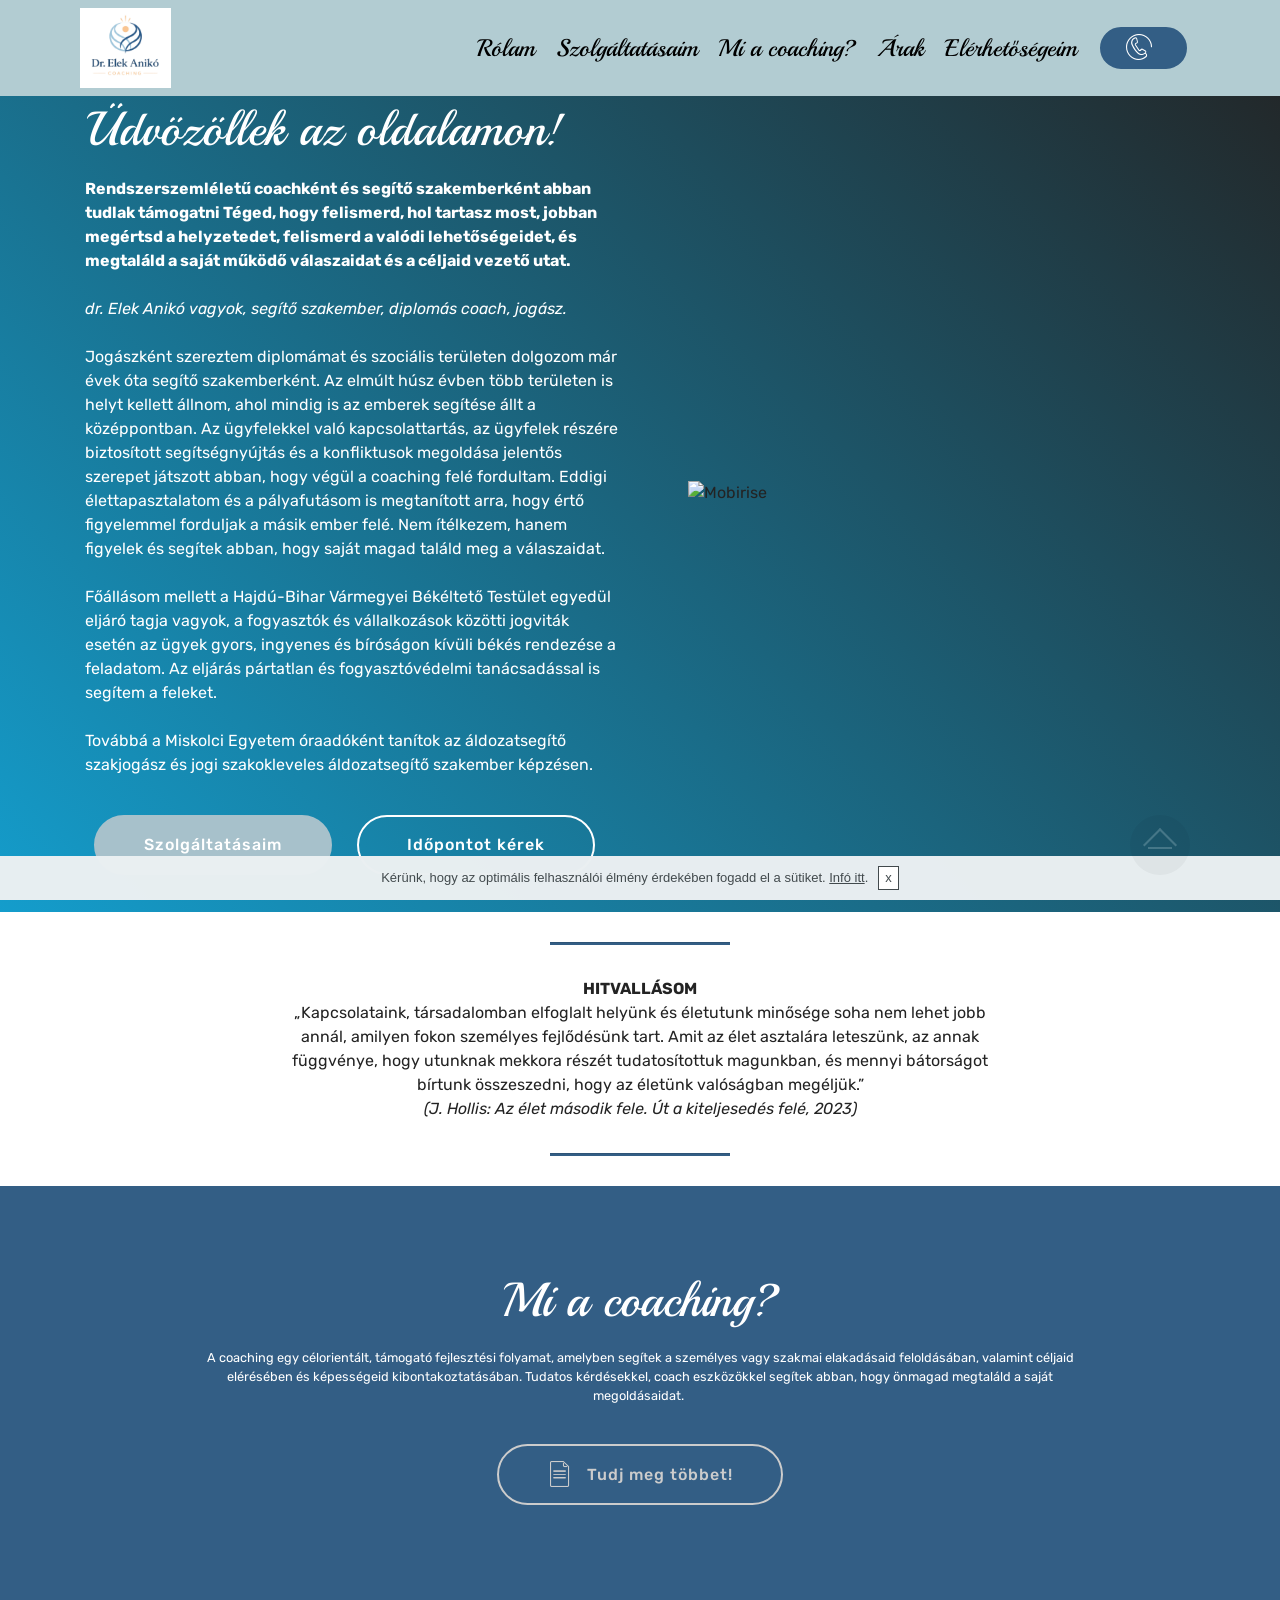
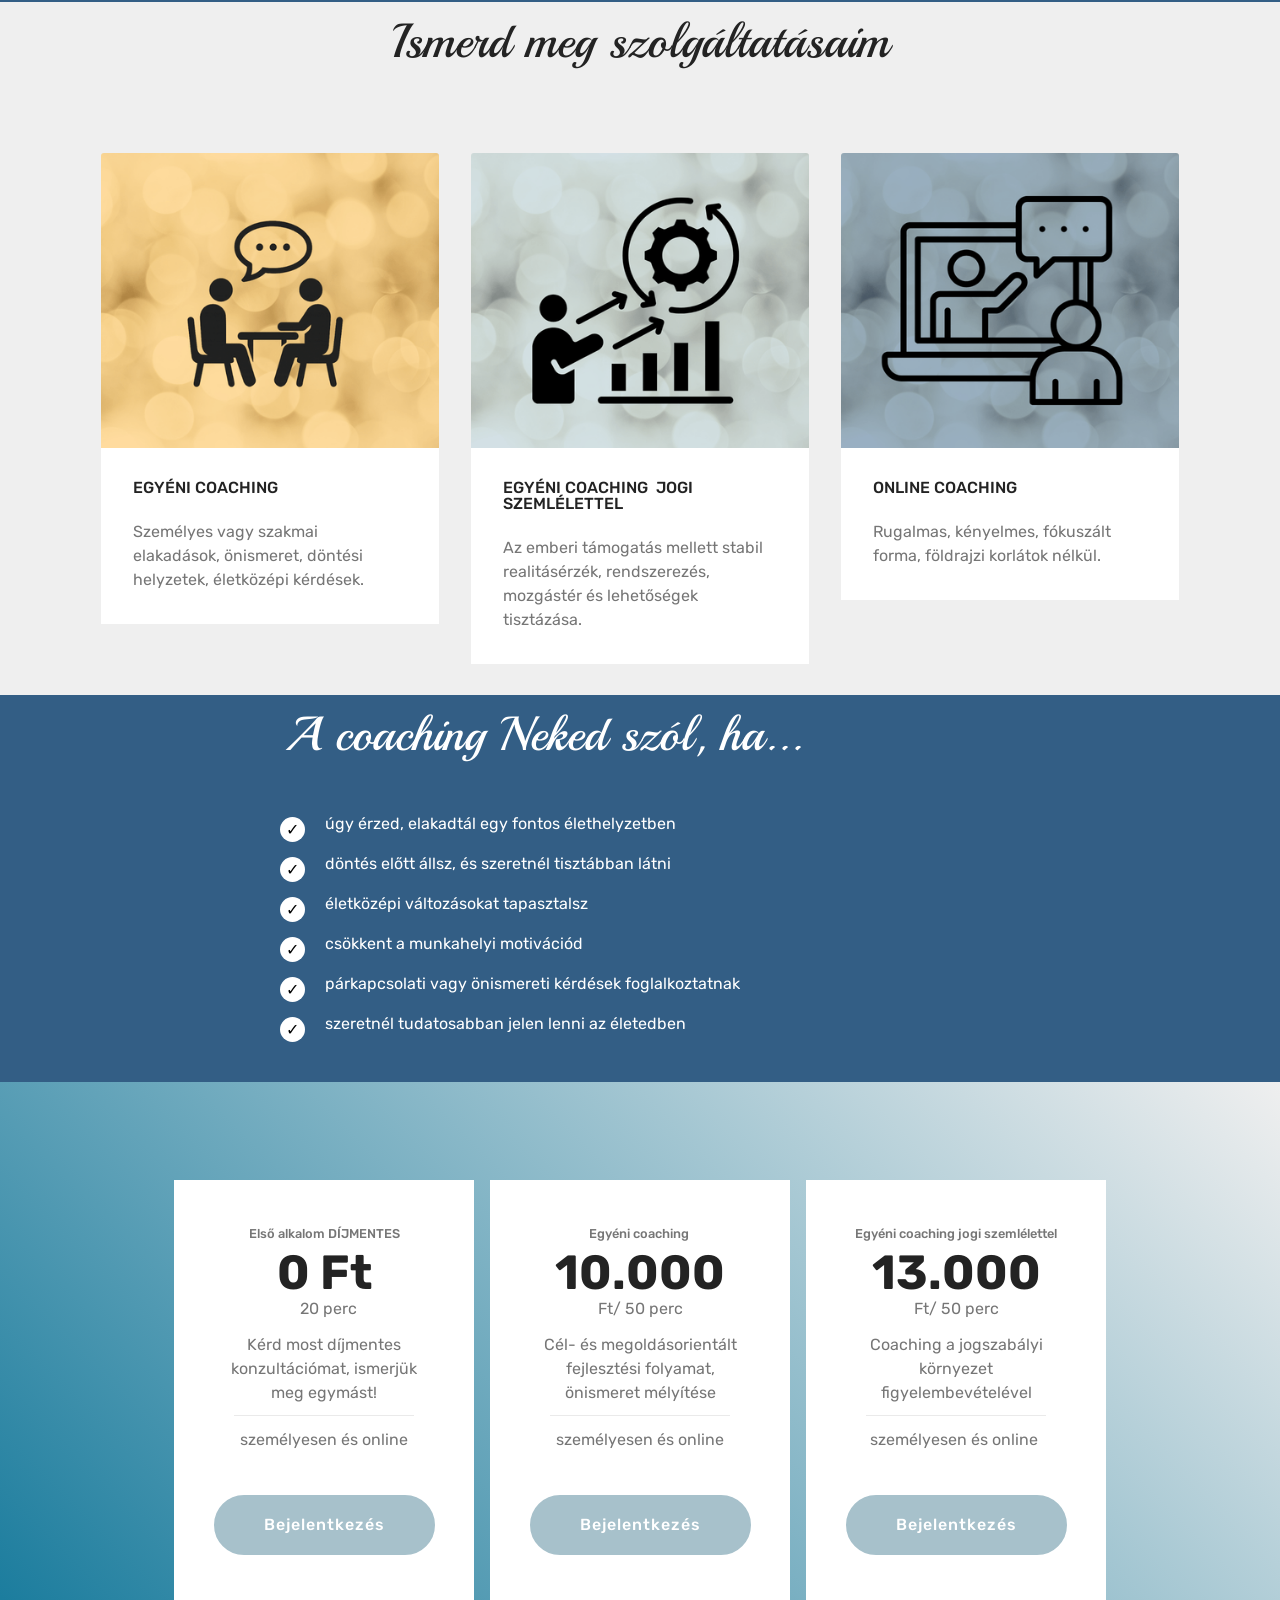
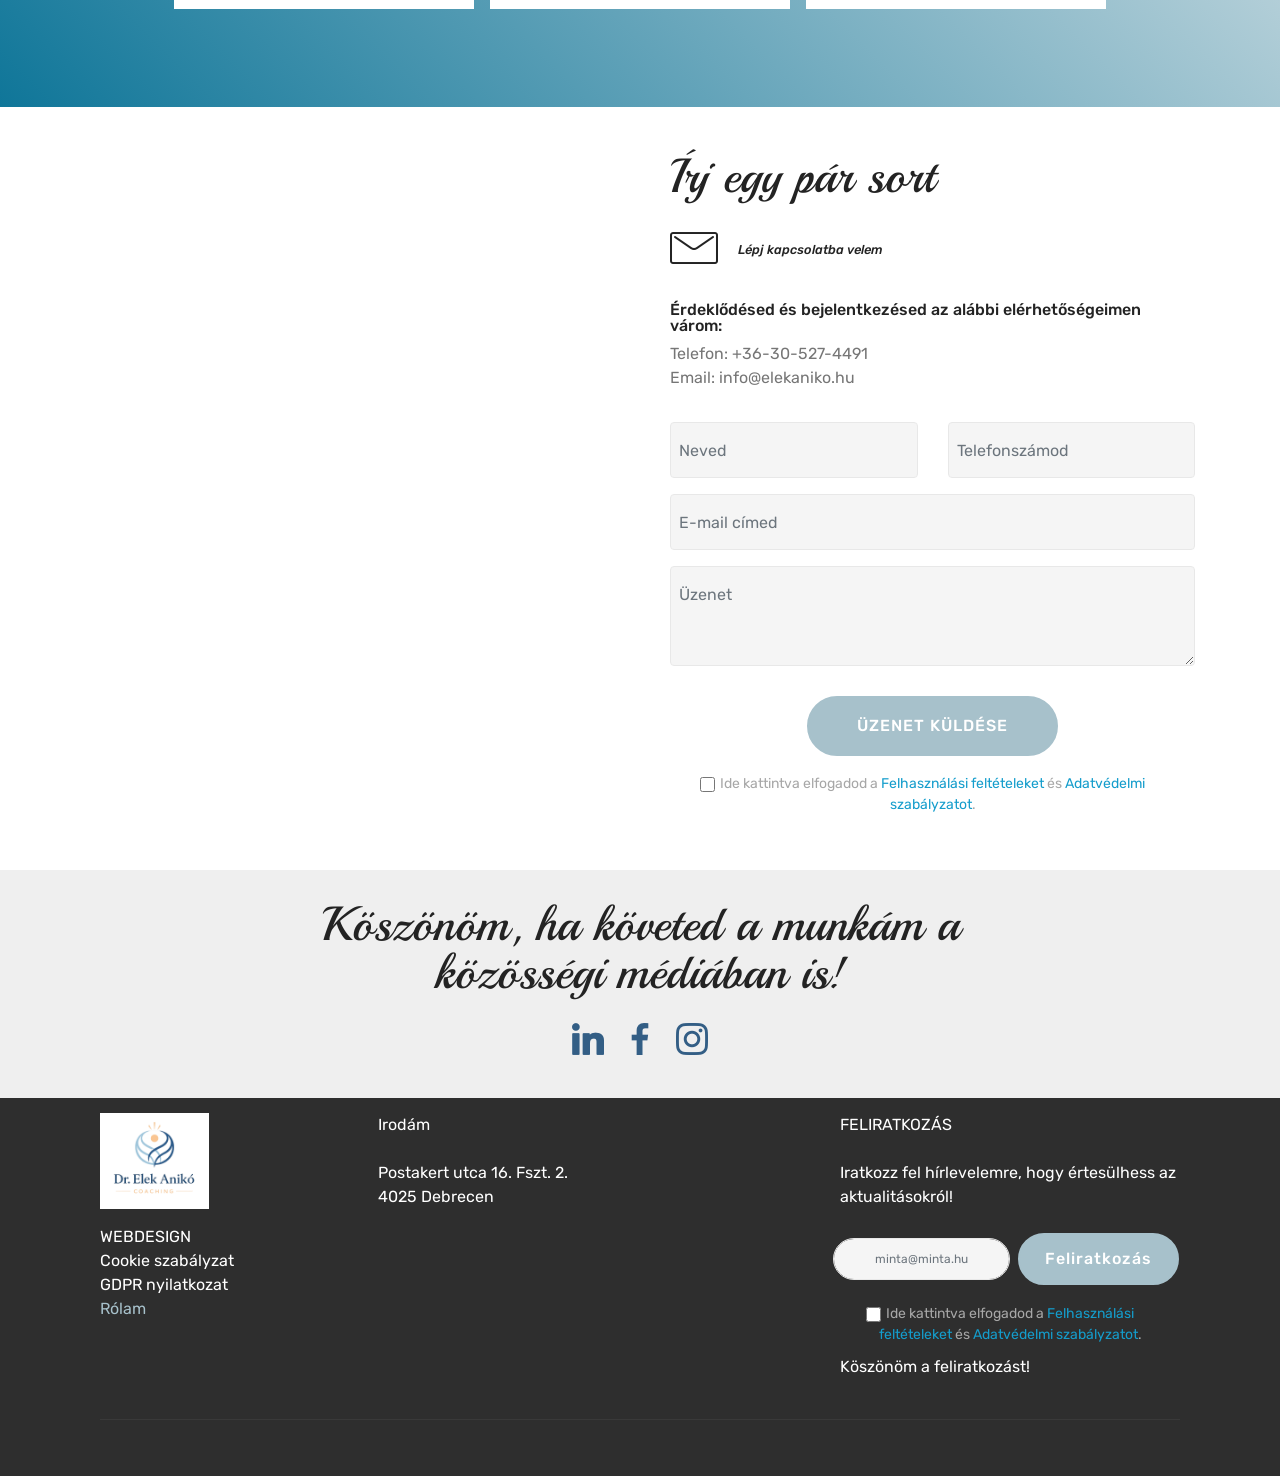
==== commit 61659880: "CTA gombok, logó link megszüntetése, betűtípus" ====
--- a/index.html
+++ b/index.html
@@ -44,9 +44,9 @@
         <div class="menu-logo">
             <div class="navbar-brand">
                 <span class="navbar-logo">
-                    <a href="https://mobirise.co">
+                    
                         <img src="assets/images/coaching-logo-122x107.png" alt="Mobirise" title="" style="height: 5rem;">
-                    </a>
+                    
                 </span>
                 
             </div>
@@ -68,7 +68,7 @@
     </nav>
 </section>
 
-<section class="engine"><a href="https://mobirise.info/n">simple web templates</a></section><section class="header3 cid-vfs3t8kAN5" id="header3-z">
+<section class="engine"><a href="https://mobirise.info/t">free amp templates</a></section><section class="header3 cid-vfs3t8kAN5" id="header3-z">
 
     
 
@@ -94,8 +94,8 @@
 <br>Továbbá a Miskolci Egyetem óraadóként tanítok az áldozatsegítő szakjogász és jogi szakokleveles áldozatsegítő szakember képzésen.&nbsp;<br>
                     </p>
                 </div>
-                <div class="mbr-section-btn"><a class="btn btn-md btn-primary display-4" href="index.html#features18-x">Szolgáltatásaim</a>
-                    <a class="btn btn-md btn-white-outline display-4" href="tel:+36-30-527-4491">Időpontot kérek</a></div>
+                <div class="mbr-section-btn"><a class="btn btn-md btn-primary display-7" href="index.html#features18-x">Szolgáltatásaim</a>
+                    <a class="btn btn-md btn-white-outline display-7" href="tel:+36-30-527-4491">Időpontot kérek</a></div>
             </div>
         </div>
     </div>
@@ -133,8 +133,8 @@
                 <h3 class="mbr-section-subtitle align-center mbr-light pb-3 mbr-fonts-style display-2">
                     Mi a coaching?</h3>
                 <p class="mbr-text align-center pb-3 mbr-fonts-style display-5">A coaching egy célorientált, támogató fejlesztési folyamat, amelyben segítek a személyes vagy szakmai elakadásaid feloldásában, valamint céljaid elérésében és képességeid kibontakoztatásában. Tudatos kérdésekkel, coach eszközökkel segítek abban, hogy önmagad megtaláld a saját megoldásaidat.&nbsp;</p>
-                <div class="mbr-section-btn align-center"><a class="btn btn-md btn-info-outline display-4" href="page2.html">
-                        <span class="mbr-iconfont mbri-file"></span>Tudj meg többet</a></div>
+                <div class="mbr-section-btn align-center"><a class="btn btn-md btn-info-outline display-7" href="page2.html">
+                        <span class="mbr-iconfont mbri-file"></span>Tudj meg többet!</a></div>
             </div>
         </div>
     </div>
@@ -241,11 +241,11 @@
 
             <div class="plan col-12 mx-2 my-2 justify-content-center col-lg-4">
                 <div class="plan-header text-center pt-5">
-                    <h3 class="plan-title mbr-fonts-style display-5">Első alkalom</h3>
+                    <h3 class="plan-title mbr-fonts-style display-5">Első alkalom DÍJMENTES</h3>
                     <div class="plan-price">
                         <span class="price-value mbr-fonts-style display-5"></span>
-                        <span class="price-figure mbr-fonts-style display-1">Díjmentes</span>
-                        <small class="price-term mbr-fonts-style display-7">&nbsp; 20 perc</small>
+                        <span class="price-figure mbr-fonts-style display-1">0 Ft</span>
+                        <small class="price-term mbr-fonts-style display-7"><br>&nbsp; 20 perc</small>
                     </div>
                 </div>
                 <div class="plan-body pb-5">
@@ -256,7 +256,7 @@
                                 személyesen és online</li>
                         </ul>
                     </div>
-                    <div class="mbr-section-btn text-center pt-4"><a href="tel:+36-30-527-4491" class="btn btn-primary display-4">Bejelentkezés</a></div>
+                    <div class="mbr-section-btn text-center pt-4"><a href="tel:+36-30-527-4491" class="btn btn-primary display-7">Bejelentkezés</a></div>
                 </div>
             </div>
 
@@ -279,7 +279,7 @@
                                 személyesen és online</li>
                         </ul>
                     </div>
-                    <div class="mbr-section-btn text-center pt-4"><a href="tel:+36-30-527-4491" class="btn btn-primary display-4">Bejelentkezés</a></div>
+                    <div class="mbr-section-btn text-center pt-4"><a href="tel:+36-30-527-4491" class="btn btn-primary display-7">Bejelentkezés</a></div>
                 </div>
             </div>
 
@@ -301,7 +301,7 @@
                                 személyesen és online&nbsp;</li>
                         </ul>
                     </div>
-                    <div class="mbr-section-btn text-center pt-4"><a href="tel:+36-30-527-4491" class="btn btn-primary display-4">Bejelentkezés</a></div>
+                    <div class="mbr-section-btn text-center pt-4"><a href="tel:+36-30-527-4491" class="btn btn-primary display-7">Bejelentkezés</a></div>
                 </div>
             </div>
 
@@ -341,7 +341,7 @@
                 </div>
                 <div data-form-type="formoid">
                     <!---Formbuilder Form--->
-                    <form action="https://mobirise.com/" method="POST" class="mbr-form form-with-styler" data-form-title="Mobirise Form"><input type="hidden" name="email" data-form-email="true" value="sJafGfV0Bbp4CZtDlIaCv2I5r6jk5hsxx7OfQ58BodCCyGxd8WbX/QpanmtmGRE8W66RfKvJwwBgiWPjAgyMRBrQjtcu0C5f6lrVPDycPOzC4d1BvFY43wPtzCrAZPF4.knR8JFMaWd3jr0Rbb8UCDTJXUPjcfRt9h/LdQ93vQ//WYEIgwOew4gzk6ziDejJ347/jOij4Sh9ZZJK2UBaILZ3PohiHeEtB23MIDb5Qpa+9GZP4XGTUskwgXlloo0IQ">
+                    <form action="https://mobirise.com/" method="POST" class="mbr-form form-with-styler" data-form-title="Mobirise Form"><input type="hidden" name="email" data-form-email="true" value="rRMgSSqiW3r/yZY3kMRJebS9keYwpEyC7IrYKrg17UTiqhnMnMs0ahBXOljCBOqP0IZSfudFCrBrdbviR0YUTKm4hTHeA5tI/Ewap83Nl4n3AA2Ntk5zddyyY4AkJsD0.FQieqzPdPG83yiFh6h7bXy9VUtLridudNfnxKtZKeugylFFt9BVv6BjebKkQpM0mskIHuM0iUW35vziFZc8q4hkdhiYUk8Zwo8avKCZtB+ZfRn8ucTR0YtHhNEJYZGPY">
                         <div class="row">
                             <div hidden="hidden" data-form-alert="" class="alert alert-success col-12">Kedves Érdeklődő!
 
@@ -367,7 +367,7 @@
                             <div data-for="message" class="col-md-12  form-group">
                                 <textarea name="message" placeholder="Üzenet" data-form-field="Message" class="form-control input display-7" id="message-form4-r"></textarea>
                             </div>
-                            <div class="col-md-12 input-group-btn  mt-2 align-center"><button type="submit" class="btn btn-primary btn-form display-4" href="mailto:info@elekaniko.hu">ÜZENET KÜLDÉSE</button></div>
+                            <div class="col-md-12 input-group-btn  mt-2 align-center"><button type="submit" class="btn btn-primary btn-form display-7" href="mailto:info@elekaniko.hu">ÜZENET KÜLDÉSE</button></div>
                         </div>
                     <span class="gdpr-block">
 <label>
@@ -422,9 +422,9 @@
         <div class="media-container-row content mbr-white">
             <div class="col-md-3 col-sm-4">
                 <div class="mb-3 img-logo">
-                    <a href="https://mobirise.co/">
+                    
                         <img src="assets/images/coaching-logo-122x107.png" alt="Mobirise" title="">
-                    </a>
+                    
                 </div>
                 <p class="mb-3 mbr-fonts-style foot-title display-7"></p>
                 <p class="mbr-text mbr-fonts-style mbr-links-column display-7">WEBDESIGN<br>Cookie szabályzat<br>GDPR nyilatkozat<br><a href="index.html#header3-z">Rólam</a></p>
@@ -442,7 +442,7 @@
                     Iratkozz fel hírlevelemre, hogy értesülhess az aktualitásokról!</p>
                 <div class="media-container-column" data-form-type="formoid">
                     <!---Formbuilder Form--->
-                    <form action="https://mobirise.com/" method="POST" class="mbr-form form-with-styler" data-form-title="Mobirise Form"><input type="hidden" name="email" data-form-email="true" value="a/cFHiu0mFo93wTrGjTdI5tm1fWUaMB2lAzXFpNEmedjJZjvJXinoaGFR0qpvEPiEKqYNNzeuF+LMgyUdhKu5oc6esaMbyYnl3BfXIXmMgneIO1+oyeHxkBwtdOQKsIp.tej9e2+AokSnEDImy1ZKO7+YcE9HKS3Zf9ONkzW2xi2T68uF6KcR7f3QdResK65u2E6IAmmewjTqe6PgPvKndELggH5dsKo2CvWv5aAKjv0/QtiQpfj5Y3OFpOVuUAPq">
+                    <form action="https://mobirise.com/" method="POST" class="mbr-form form-with-styler" data-form-title="Mobirise Form"><input type="hidden" name="email" data-form-email="true" value="7oG5hPFTYRYQ4fYLRZoLNhy4QNlajt0KgyoUY5m71x6Ek29wh8GT8S6pT3QU4xLdRBjPR2iy0lu2TrUUSOEv0x7isfyovvkAuv2k09ECDnDl4jexf6B3YhLf2jGjBBOH.0M1ZJbfrMxGBUKfHY1vjAFp2z6F/TdrLpZxym3jCJBwR/fOGc+po6BNUNvrLM6fxPedm/B2EkPVG9y4rTPMNYHHRoIv5oCx1YNvupbyntF/JJtwuMNEXI8xz7gYsCza8">
                         <div class="row form-inline justify-content-center">
                             <div hidden="hidden" data-form-alert="" class="alert alert-success col-12">Köszönjük, hogy kitöltötted az űrlapot!</div>
                             <div hidden="hidden" data-form-alert-danger="" class="alert alert-danger col-12">
@@ -452,7 +452,7 @@
                             <div class="col-auto  form-group " data-for="email">
                                 <input type="email" name="email" placeholder="minta@minta.hu" data-form-field="Email" required="required" class="form-control input-sm input-inverse my-2 display-7" id="email-footer4-1f">
                             </div>
-                            <div class="col-auto  input-group-btn  m-2"><button type="submit" class="btn btn-primary m-0 display-4" href="mailto:info@elekaniko.hu">Feliratkozás</button></div>
+                            <div class="col-auto  input-group-btn  m-2"><button type="submit" class="btn btn-primary m-0 display-7" href="mailto:info@elekaniko.hu">Feliratkozás</button></div>
                         </div>
                     <span class="gdpr-block">
 <label>
--- a/assets/mobirise/css/mbr-additional.css
+++ b/assets/mobirise/css/mbr-additional.css
@@ -1773,7 +1773,7 @@
 }
 @media (min-width: 1024px) {
   .cid-vfrdISJT5y .collapsed:not(.navbar-short) .navbar-collapse {
-    max-height: calc(98.5vh - 3.8rem);
+    max-height: calc(98.5vh - 5rem);
   }
 }
 .cid-vfrdISJT5y .collapsed button.navbar-toggler {
--- a/assets/mobirise/css/mbr-additional.css
+++ b/assets/mobirise/css/mbr-additional.css
@@ -1773,7 +1773,7 @@
 }
 @media (min-width: 1024px) {
   .cid-vfrdISJT5y .collapsed:not(.navbar-short) .navbar-collapse {
-    max-height: calc(98.5vh - 3.8rem);
+    max-height: calc(98.5vh - 5rem);
   }
 }
 .cid-vfrdISJT5y .collapsed button.navbar-toggler {
